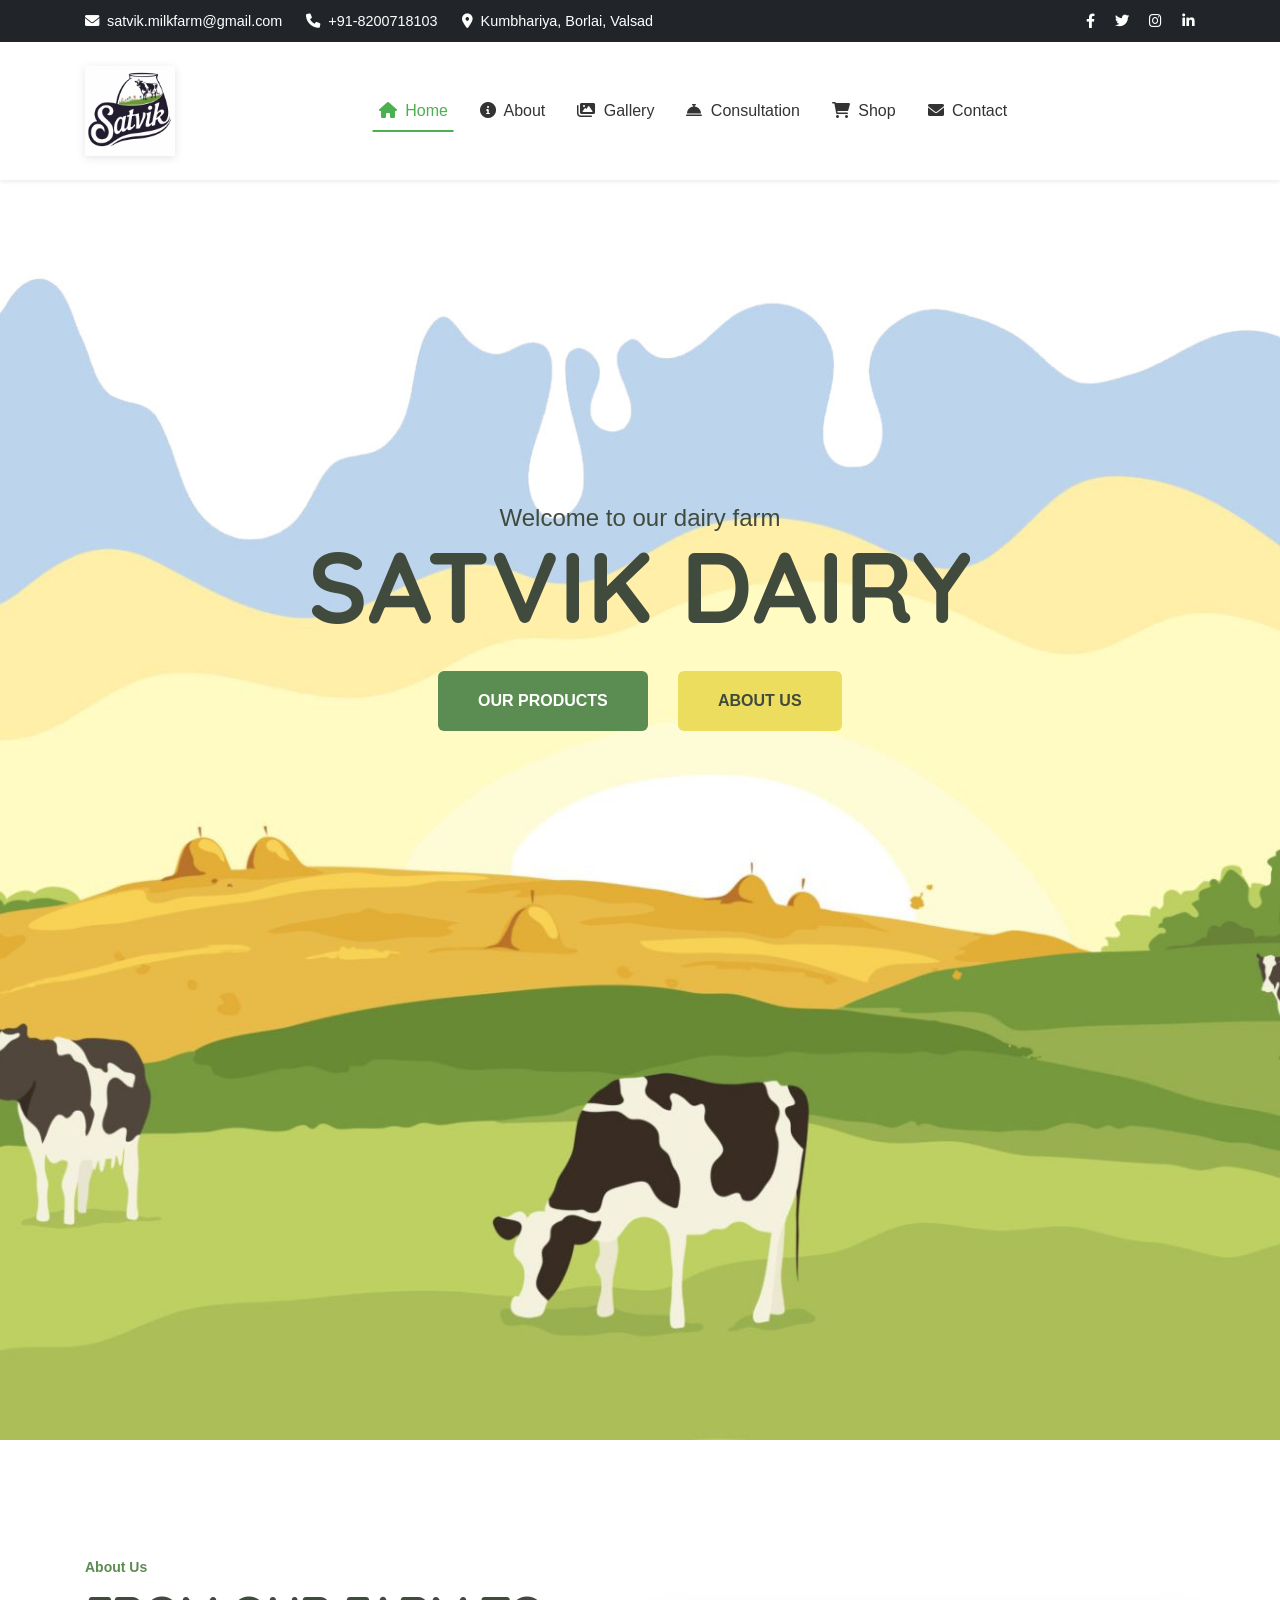
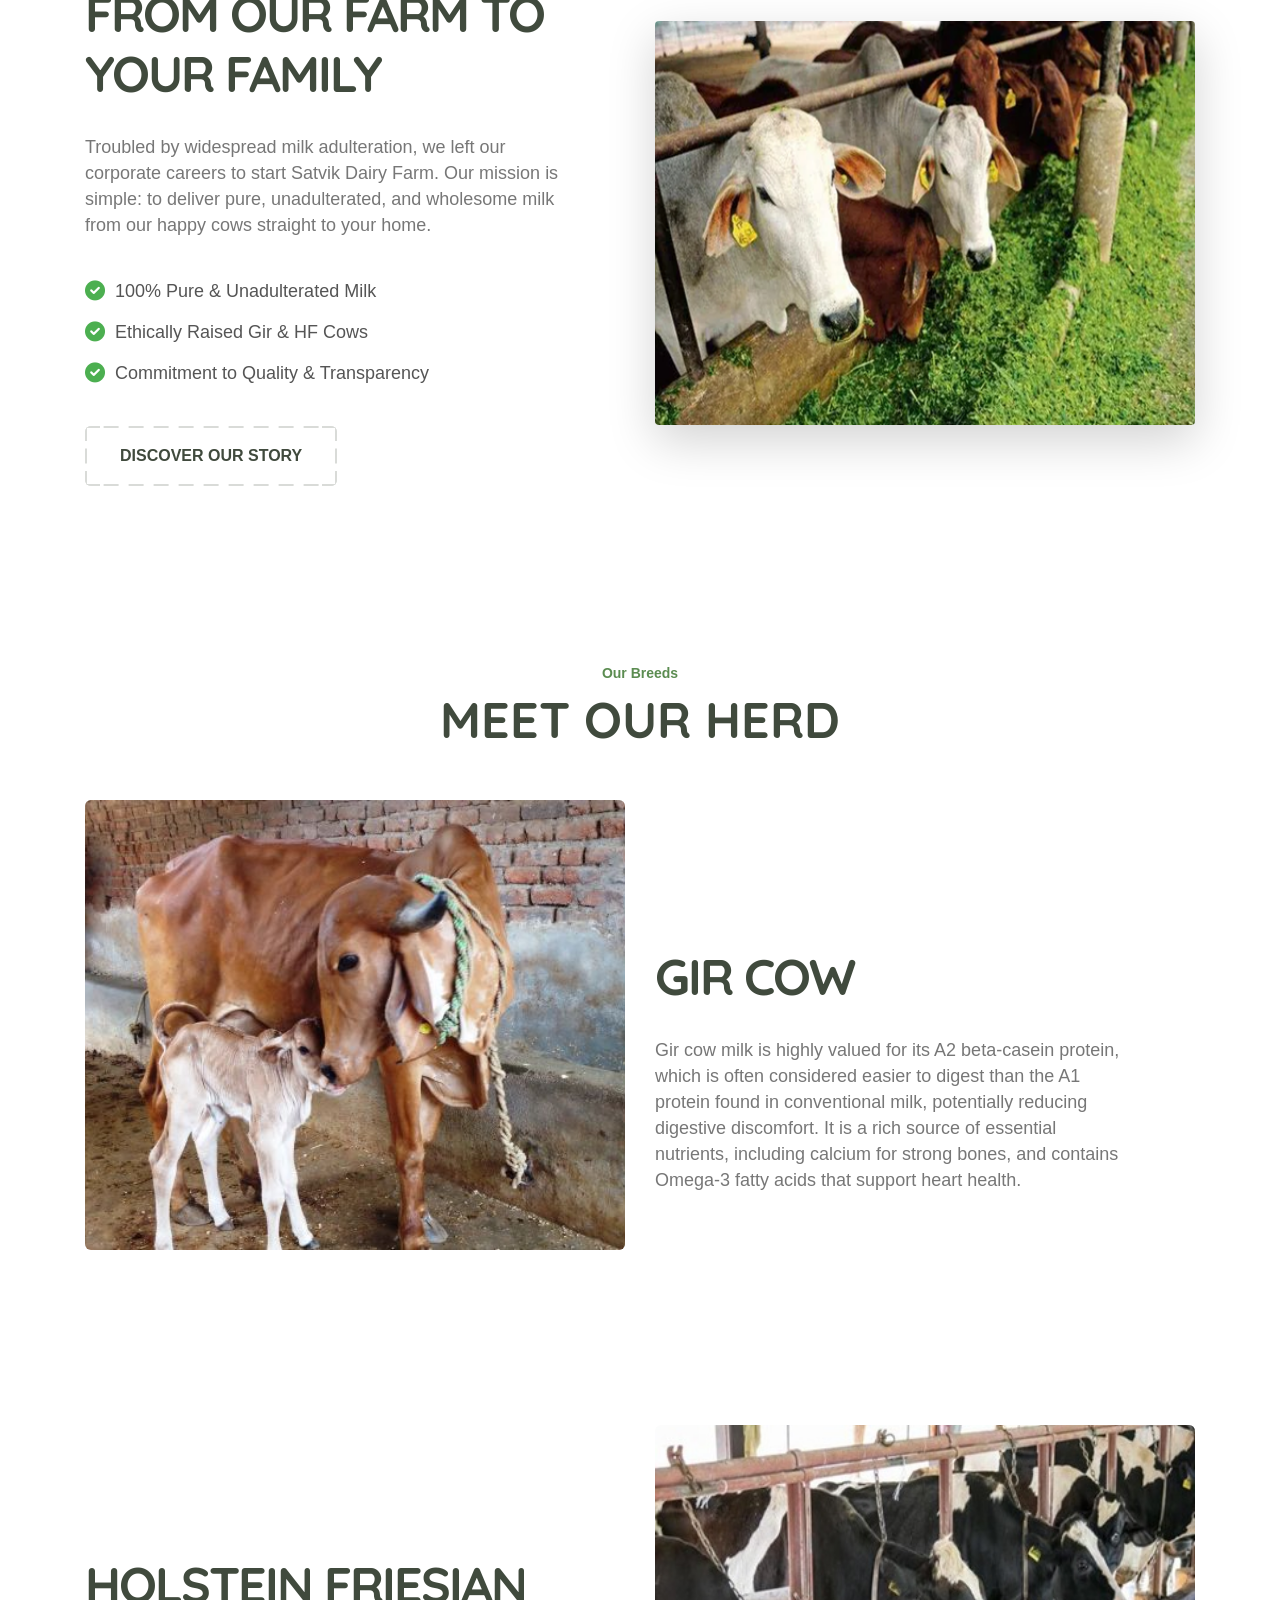
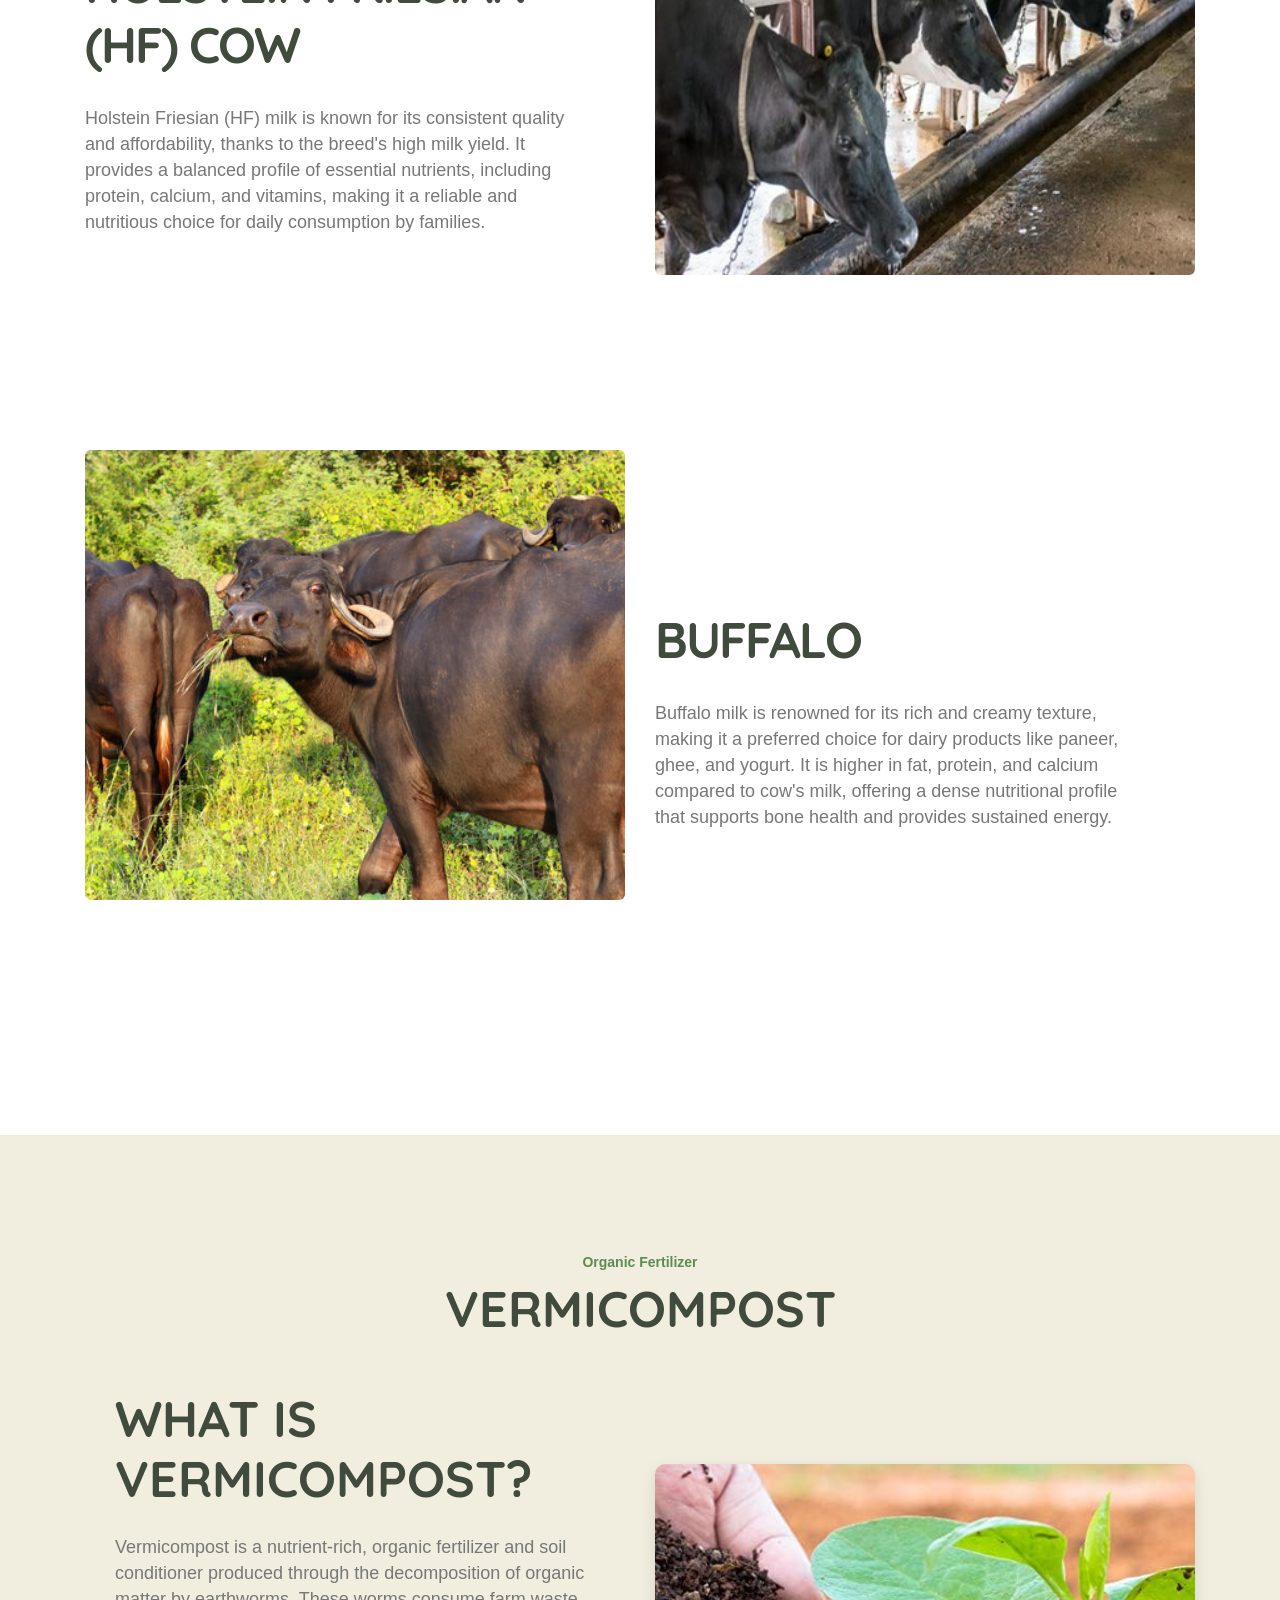
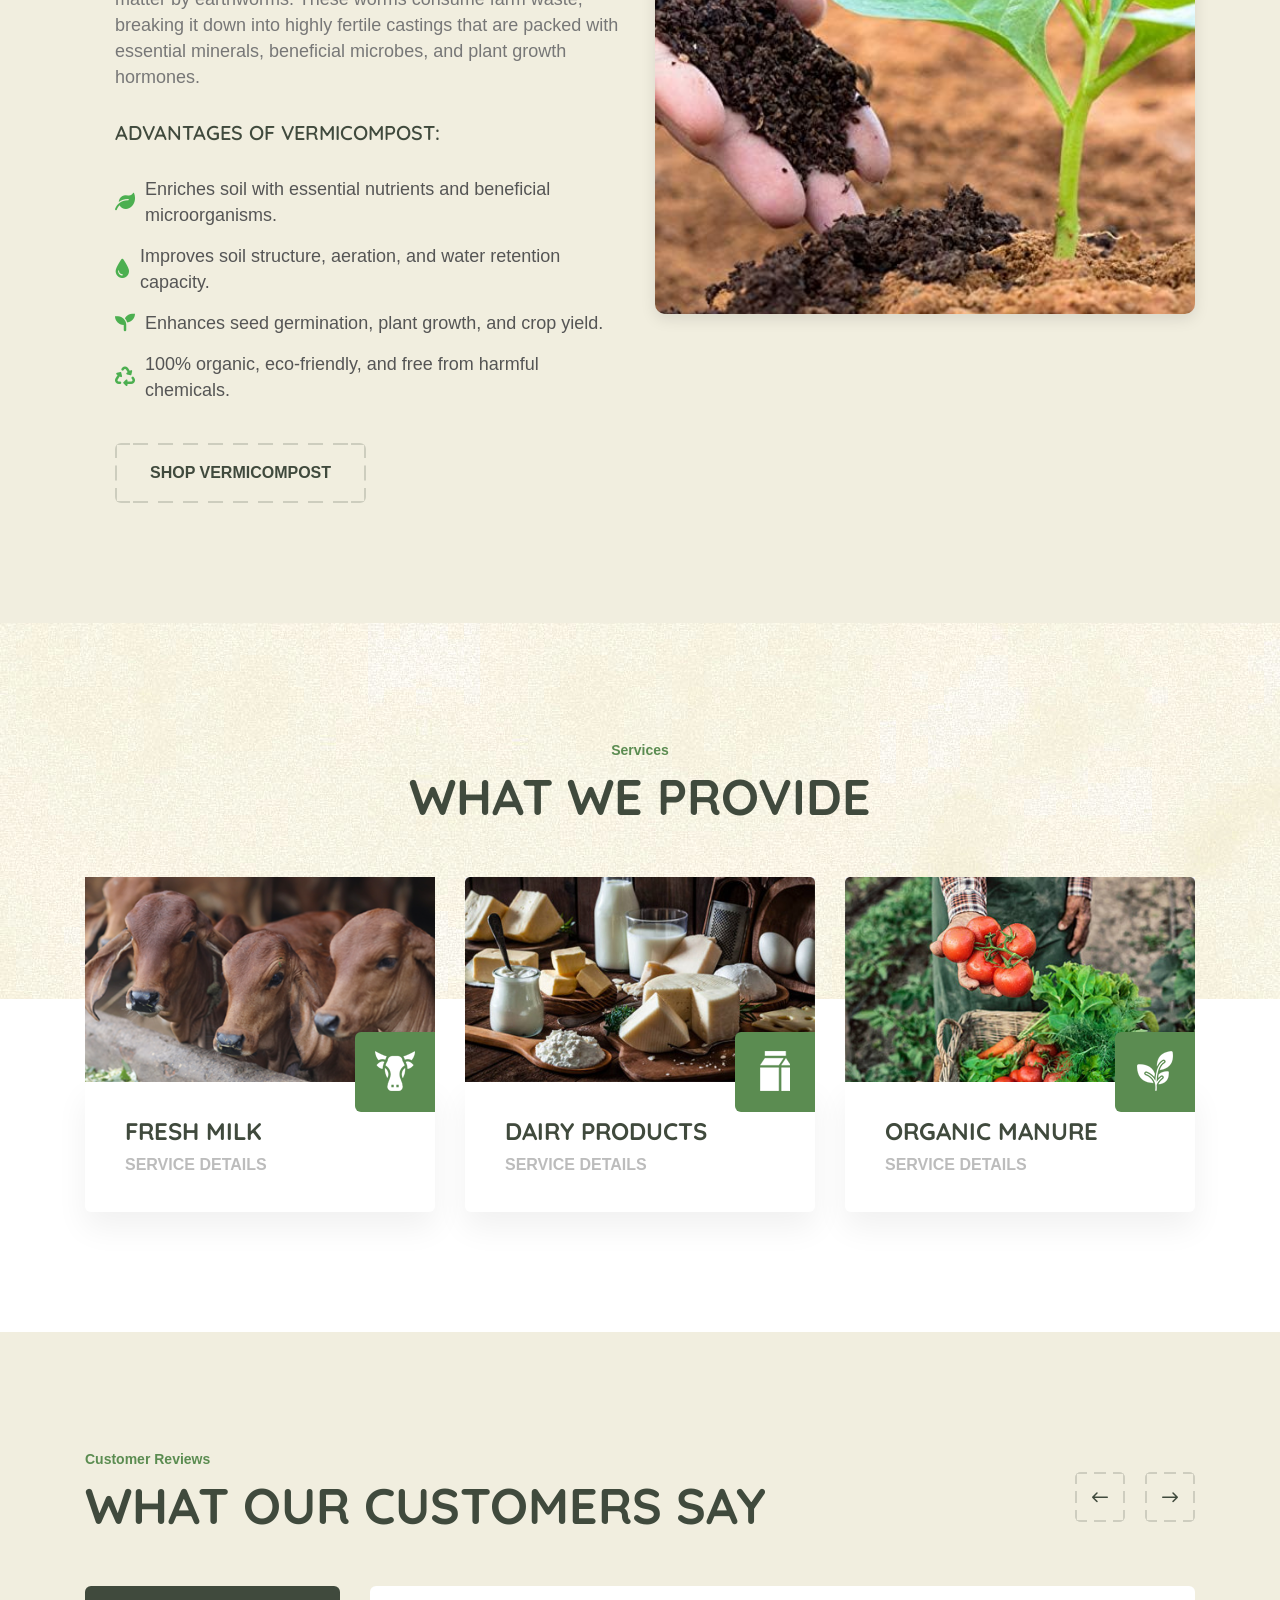
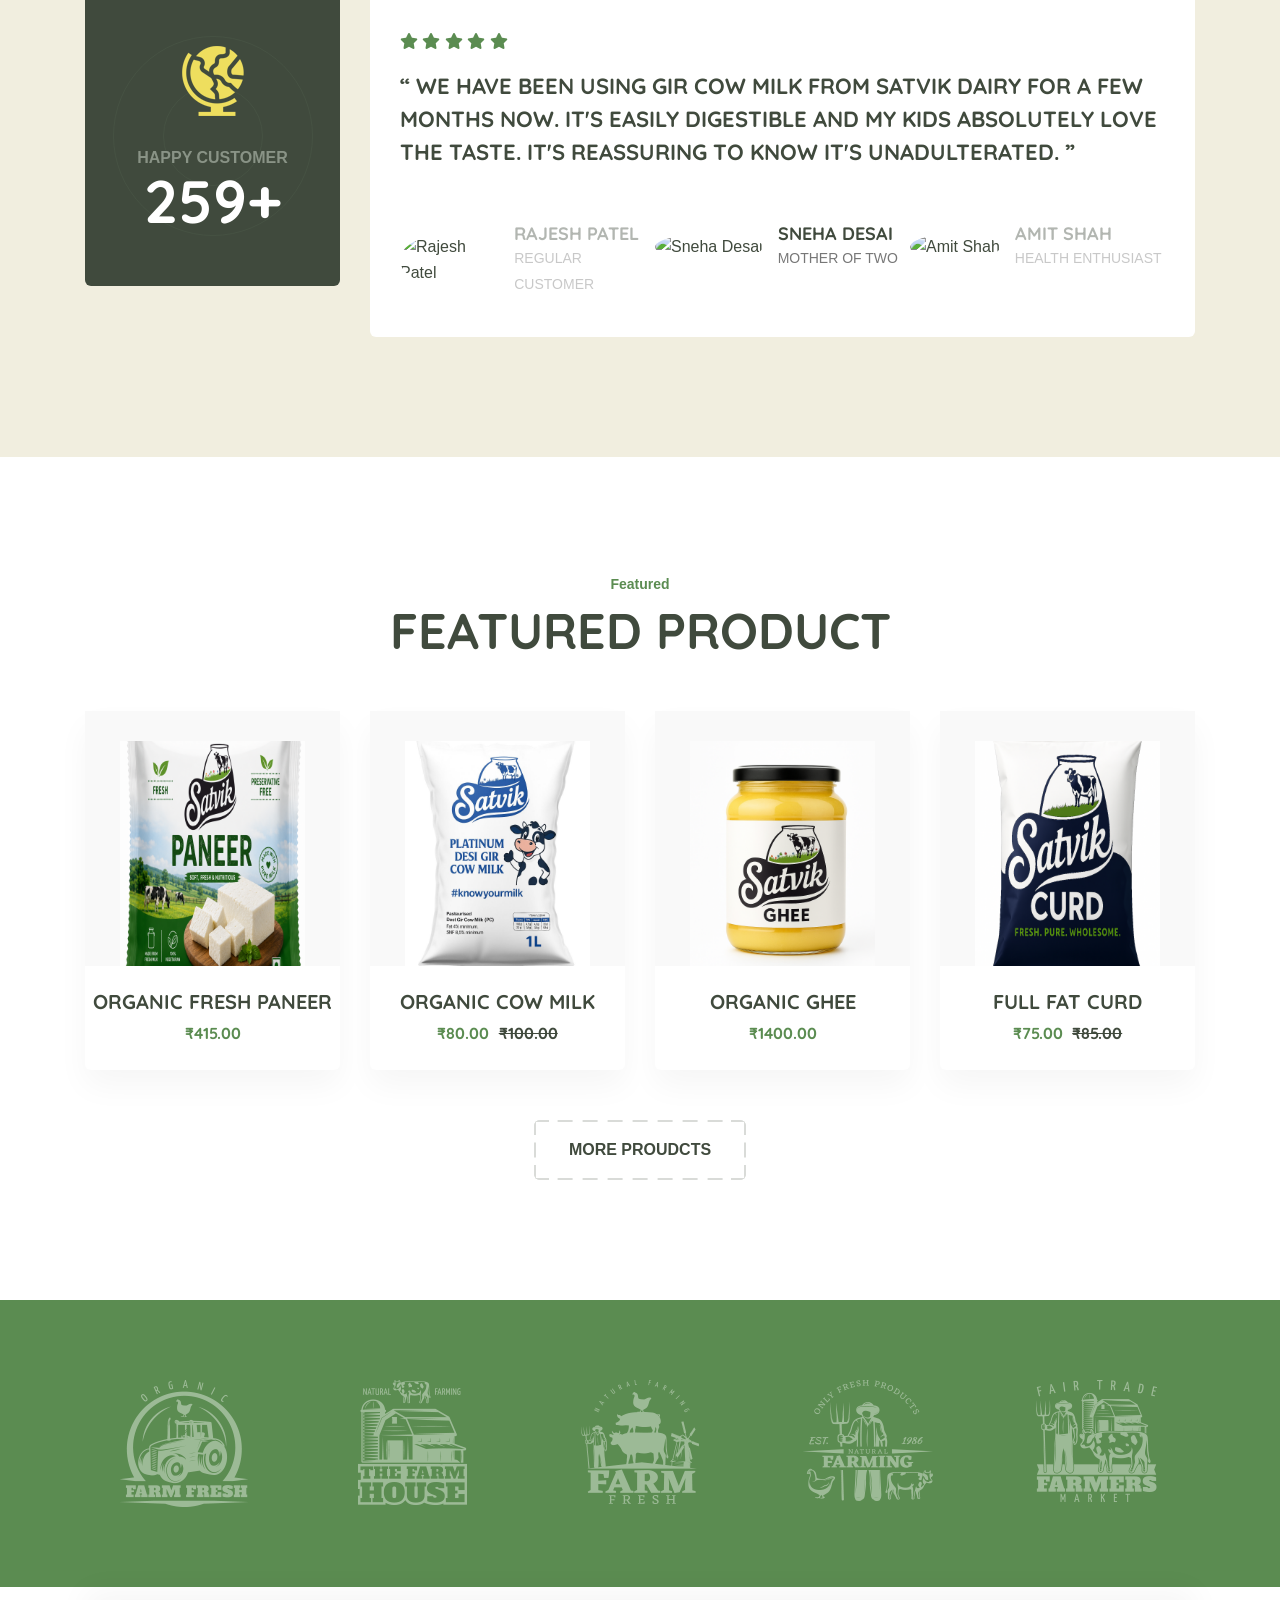
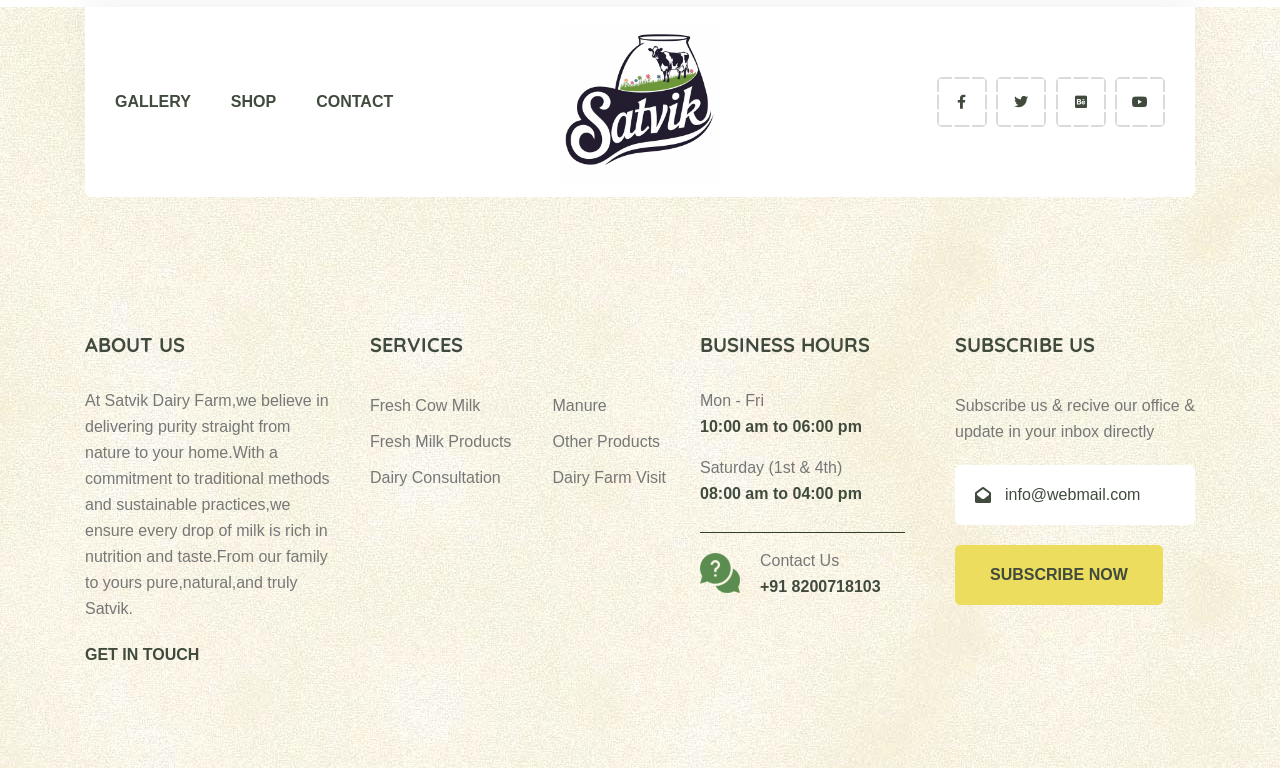
==== index.html @ 299845ed "rate change" ====
<!DOCTYPE html>
<html class="no-js" lang="zxx">
  <head>
    <meta charset="utf-8" />
    <meta http-equiv="x-ua-compatible" content="ie=edge" />
    <title>Satvik Dairy</title>
    <meta name="description" content="" />
    <meta name="viewport" content="width=device-width, initial-scale=1" />

    <!-- Place favicon.ico in the root directory -->
    <link
      rel="shortcut icon"
      type="image/x-icon"
      href="assets/img/favicon.png"
    />

    <!-- CSS here -->
    <link rel="stylesheet" href="assets/css/bootstrap.css" />
    <link rel="stylesheet" href="assets/css/meanmenu.css" />
    <link rel="stylesheet" href="assets/css/animate.css" />
    <link rel="stylesheet" href="assets/css/owl-carousel.css" />
    <link rel="stylesheet" href="assets/css/swiper-bundle.css" />
    <link rel="stylesheet" href="assets/css/backtotop.css" />
    <link rel="stylesheet" href="assets/css/magnific-popup.css" />
    <link rel="stylesheet" href="assets/css/nice-select.css" />
    <link rel="stylesheet" href="assets/css/font-awesome-pro.css" />
    <link rel="stylesheet" href="assets/css/spacing.css" />
    <link rel="stylesheet" href="assets/css/main.css" />
    <link rel="stylesheet" href="assets/css/navbar.css" />
    <style>
      .bd-about__features-list ul {
        list-style: none;
        padding-left: 0;
      }
      .bd-about__features-list ul li {
        font-size: 18px;
        font-weight: 500;
        color: #555;
        margin-bottom: 15px;
        display: flex;
        align-items: center;
      }
      .bd-about__features-list ul li i {
        color: #4caf50;
        margin-right: 10px;
        font-size: 20px;
      }
      
      /* Make product images uniform */
      .bd-product__img {
        aspect-ratio: 1 / 1;
        overflow: hidden;
        background-color: #f9f9f9;
      }
      .bd-product__img img {
        width: 100%;
        height: 100%;
        object-fit: cover;
      }
    </style>
  </head>
  <body>
    <!--[if lte IE 9]>
      <p class="browserupgrade">
        You are using an <strong>outdated</strong> browser. Please
        <a href="https://browsehappy.com/">upgrade your browser</a> to improve
        your experience and security.
      </p>
    <![endif]-->

    <!-- Preloader start -->
    <div class="preloader">
      <div class="loader rubix-cube">
        <div class="layer layer-1"></div>
        <div class="layer layer-2"></div>
        <div class="layer layer-3 color-1"></div>
        <div class="layer layer-4"></div>
        <div class="layer layer-5"></div>
        <div class="layer layer-6"></div>
        <div class="layer layer-7"></div>
        <div class="layer layer-8"></div>
      </div>
    </div>
    <!-- Preloader end -->

    <!-- Offcanvas area start -->
    <div class="fix">
      <div class="offcanvas__info">
        <div class="offcanvas__wrapper">
          <div class="offcanvas__content">
            <div
              class="offcanvas__top mb-40 d-flex justify-content-between align-items-center"
            >
              <div class="offcanvas__logo logo">
                <a href="index.html">
                  <img src="assets/img/logo/logo-2.png" alt="logo" />
                </a>
              </div>
              <div class="offcanvas__close">
                <button>
                  <i class="fal fa-times"></i>
                </button>
              </div>
            </div>
            <div class="offcanvas__search mb-25">
              <form action="#">
                <input type="text" placeholder="What are you searching for?" />
                <button type="submit"><i class="far fa-search"></i></button>
              </form>
            </div>
            <div class="mobile-menu fix mb-40"></div>
            <div class="sidebar__thumb d-none d-lg-block mb-20">
              <div class="row gx-2">
                <div class="col-4">
                  <div class="sidebar__single-thumb w-img mb-10">
                    <a
                      class="popup-image"
                      href="assets/img/gallery/thumb/06.jpg"
                    >
                      <img src="assets/img/gallery/thumb/06.jpg" alt="" />
                    </a>
                  </div>
                </div>
                <div class="col-4">
                  <div class="sidebar__single-thumb w-img mb-10">
                    <a
                      class="popup-image"
                      href="assets/img/gallery/thumb/07.jpg"
                    >
                      <img src="assets/img/gallery/thumb/07.jpg" alt="" />
                    </a>
                  </div>
                </div>
                <div class="col-4">
                  <div class="sidebar__single-thumb w-img mb-10">
                    <a
                      class="popup-image"
                      href="assets/img/gallery/thumb/08.jpg"
                    >
                      <img src="assets/img/gallery/thumb/08.jpg" alt="" />
                    </a>
                  </div>
                </div>
                <div class="col-4">
                  <div class="sidebar__single-thumb w-img mb-10">
                    <a
                      class="popup-image"
                      href="assets/img/gallery/thumb/09.jpg"
                    >
                      <img src="assets/img/gallery/thumb/09.jpg" alt="" />
                    </a>
                  </div>
                </div>
                <div class="col-4">
                  <div class="sidebar__single-thumb w-img mb-10">
                    <a
                      class="popup-image"
                      href="assets/img/gallery/thumb/10.jpg"
                    >
                      <img src="assets/img/gallery/thumb/10.jpg" alt="" />
                    </a>
                  </div>
                </div>
                <div class="col-4">
                  <div class="sidebar__single-thumb w-img mb-10">
                    <a
                      class="popup-image"
                      href="assets/img/gallery/thumb/01.jpg"
                    >
                      <img src="assets/img/gallery/thumb/01.jpg" alt="" />
                    </a>
                  </div>
                </div>
              </div>
            </div>
            <div class="offcanvas__contact mt-30 mb-20">
              <h4>Contact Info</h4>
              <ul>
                <li class="d-flex align-items-center">
                  <div class="offcanvas__contact-icon mr-15">
                    <i class="fal fa-map-marker-alt"></i>
                  </div>
                  <div class="offcanvas__contact-text">
                    <a target="_blank">Kumbhariya,Borlai,Valsad</a>
                  </div>
                </li>
                <li class="d-flex align-items-center">
                  <div class="offcanvas__contact-icon mr-15">
                    <i class="far fa-phone"></i>
                  </div>
                  <div class="offcanvas__contact-text">
                    <a href="tel:+91-8200718103">+91-8200718103</a>
                  </div>
                </li>
                <li class="d-flex align-items-center">
                  <div class="offcanvas__contact-icon mr-15">
                    <i class="fal fa-envelope"></i>
                  </div>
                  <div class="offcanvas__contact-text">
                    <a href="tel:+012-345-6789"
                      ><span class="mailto:support@mail.com"
                        >support@mail.com</span
                      ></a
                    >
                  </div>
                </li>
              </ul>
            </div>
            <div class="offcanvas__social">
              <ul>
                <li>
                  <a href="#"><i class="fab fa-facebook-f"></i></a>
                </li>
                <li>
                  <a href="#"><i class="fab fa-twitter"></i></a>
                </li>
                <li>
                  <a href="#"><i class="fab fa-youtube"></i></a>
                </li>
                <li>
                  <a href="#"><i class="fab fa-linkedin"></i></a>
                </li>
              </ul>
            </div>
          </div>
        </div>
      </div>
    </div>
    <div class="offcanvas-overlay"></div>
    <div class="offcanvas-overlay-white"></div>
    <!-- Offcanvas area start -->

    <!-- Cartmini sidber start 
    <div class="fix">
      <div class="shoping__sidebar">
        <div class="cartmini__wrapper">
          <div class="cartmini__title">
            <h4>Shopping Cart</h4>
          </div>
          <div class="cartmini__close">
            <button type="button"><i class="fal fa-times"></i></button>
          </div>
          <div class="cartmini__widget">
            <div class="cartmini__inner">
              <ul>
                <li>
                  <div class="cartmini__thumb">
                    <a href="product-details.html">
                      <img
                        src="assets/img/product/quick-view/quick-view-01.png"
                        alt=""
                      />
                    </a>
                  </div>
                  <div class="cartmini__content">
                    <h5><a href="product-details.html">sweet milk Cream</a></h5>
                    <div class="product-quantity mt-10 mb-10">
                      <span class="cart-minus">-</span>
                      <input class="cart-input" type="text" value="1" />
                      <span class="cart-plus">+</span>
                    </div>
                    <div class="product__sm-price-wrapper">
                      <span class="product__sm-price">₹46.00</span>
                    </div>
                  </div>
                  <a href="#" class="cartmini__del"
                    ><i class="fal fa-times"></i
                  ></a>
                </li>
                <li>
                  <div class="cartmini__thumb">
                    <a href="product-details.html">
                      <img
                        src="assets/img/product/quick-view/quick-view-02.png"
                        alt=""
                      />
                    </a>
                  </div>
                  <div class="cartmini__content">
                    <h5><a href="product-details.html">pure 1000ml milk</a></h5>
                    <div class="product-quantity mt-10 mb-10">
                      <span class="cart-minus">-</span>
                      <input class="cart-input" type="text" value="1" />
                      <span class="cart-plus">+</span>
                    </div>
                    <div class="product__sm-price-wrapper">
                      <span class="product__sm-price">₹32.00</span>
                    </div>
                  </div>
                  <a href="#" class="cartmini__del"
                    ><i class="fal fa-times"></i
                  ></a>
                </li>
                <li>
                  <div class="cartmini__thumb">
                    <a href="product-details.html">
                      <img
                        src="assets/img/product/quick-view/quick-view-03.png"
                        alt=""
                      />
                    </a>
                  </div>
                  <div class="cartmini__content">
                    <h5>
                      <a href="product-details.html">mikado cheese bar</a>
                    </h5>
                    <div class="product-quantity mt-10 mb-10">
                      <span class="cart-minus">-</span>
                      <input class="cart-input" type="text" value="1" />
                      <span class="cart-plus">+</span>
                    </div>
                    <div class="product__sm-price-wrapper">
                      <span class="product__sm-price">₹62.00</span>
                    </div>
                  </div>
                  <a href="product-details.html" class="cartmini__del"
                    ><i class="fal fa-times"></i
                  ></a>
                </li>
              </ul>
            </div>
            <div class="cartmini__checkout">
              <div class="cartmini__checkout-title mb-30">
                <h4>Subtotal:</h4>
                <span>₹113.00</span>
              </div>
              <div class="cartmini__checkout-btn">
                <a href="cart.html" class="bd-fill__btn w-100">
                  <span></span> view cart</a
                >
                <a href="checkout.html" class="bd-fill__btn-2 w-100">
                  <span></span> checkout</a
                >
              </div>
            </div>
          </div>
        </div>
      </div>
    </div>-->
    <!-- Cartmini sidber end -->

    <!-- Added to cart message  -->
    <div class="added-to-cart">
      <div class="added-to-cart-content d-flex align-items-center">
        <i class="fa-light fa-check"></i>
        <p>Successfully Added to cart</p>
        <span class="bd-action__item-number cart-count">0</span>
      </div>
    </div>

    <!-- Added to wishlist message -->
    <div class="added-to-wishlist">
      <div class="added-to-cart-content d-flex align-items-center">
        <i class="fa-light fa-check"></i>
        <p>Successfully Added to wishlist</p>
        <span class="bd-action__item-number wishlist-count">0</span>
      </div>
    </div>

    <!-- Add product modal area start -->
    <div class="product__modal modal fade" id="productmodal">
      <div class="modal-dialog modal-dialog-centered">
        <div class="modal-content">
          <div class="product__modal-wrapper p-relative">
            <div class="product__modal-close p-absolute">
              <button data-bs-dismiss="modal">
                <i class="fal fa-times"></i>
              </button>
            </div>
            <div class="product__modal-inner">
              <div class="row">
                <div class="col-xl-6 col-lg-6 col-md-6 col-sm-12 col-12">
                  <div class="product__modal-box">
                    <div class="tab-content" id="modalTabContent">
                      <div
                        class="tab-pane fade show active"
                        id="nav1"
                        role="tabpanel"
                        aria-labelledby="nav1-tab"
                      >
                        <div class="product__modal-img w-img">
                          <img
                            src="assets/img/product/quick-view/quick-view-01.png"
                            alt=""
                          />
                        </div>
                      </div>
                      <div
                        class="tab-pane fade"
                        id="nav2"
                        role="tabpanel"
                        aria-labelledby="nav2-tab"
                      >
                        <div class="product__modal-img w-img">
                          <img
                            src="assets/img/product/quick-view/quick-view-02.png"
                            alt=""
                          />
                        </div>
                      </div>
                      <div
                        class="tab-pane fade"
                        id="nav3"
                        role="tabpanel"
                        aria-labelledby="nav3-tab"
                      >
                        <div class="product__modal-img w-img">
                          <img
                            src="assets/img/product/quick-view/quick-view-03.png"
                            alt=""
                          />
                        </div>
                      </div>
                      <div
                        class="tab-pane fade"
                        id="nav4"
                        role="tabpanel"
                        aria-labelledby="nav4-tab"
                      >
                        <div class="product__modal-img w-img">
                          <img
                            src="assets/img/product/quick-view/quick-view-04.png"
                            alt=""
                          />
                        </div>
                      </div>
                    </div>
                    <ul class="nav nav-tabs" id="modalTab" role="tablist">
                      <li class="nav-item" role="presentation">
                        <button
                          class="nav-link active"
                          id="nav1-tab"
                          data-bs-toggle="tab"
                          data-bs-target="#nav1"
                          type="button"
                          role="tab"
                          aria-controls="nav1"
                        >
                          <img
                            src="assets/img/product/quick-view/nav-01.png"
                            alt=""
                          />
                        </button>
                      </li>
                      <li class="nav-item" role="presentation">
                        <button
                          class="nav-link"
                          id="nav2-tab"
                          data-bs-toggle="tab"
                          data-bs-target="#nav2"
                          type="button"
                          role="tab"
                          aria-controls="nav2"
                          aria-selected="false"
                        >
                          <img
                            src="assets/img/product/quick-view/nav-02.png"
                            alt=""
                          />
                        </button>
                      </li>
                      <li class="nav-item" role="presentation">
                        <button
                          class="nav-link"
                          id="nav3-tab"
                          data-bs-toggle="tab"
                          data-bs-target="#nav3"
                          type="button"
                          role="tab"
                          aria-controls="nav3"
                          aria-selected="false"
                        >
                          <img
                            src="assets/img/product/quick-view/nav-03.png"
                            alt=""
                          />
                        </button>
                      </li>
                      <li class="nav-item" role="presentation">
                        <button
                          class="nav-link"
                          id="nav4-tab"
                          data-bs-toggle="tab"
                          data-bs-target="#nav4"
                          type="button"
                          role="tab"
                          aria-controls="nav4"
                          aria-selected="false"
                        >
                          <img
                            src="assets/img/product/quick-view/nav-04.png"
                            alt=""
                          />
                        </button>
                      </li>
                    </ul>
                  </div>
                </div>
                <div class="col-xl-6 col-lg-6 col-md-6 col-sm-12 col-12">
                  <div class="product__modal-content">
                    <h3 class="product__modal-title">
                      Dairy products are derived from milk
                    </h3>
                    <div class="product__details-price">
                      <span class="old-price">₹90.35</span>
                      <span class="new-price">₹70.25</span>
                    </div>
                    <div class="product__review">
                      <div class="product__details-rating">
                        <a href="#"><i class="fa-solid fa-star"></i></a>
                        <a href="#"><i class="fa-solid fa-star"></i></a>
                        <a href="#"><i class="fa-solid fa-star"></i></a>
                        <a href="#"><i class="fa-regular fa-star"></i></a>
                        <a href="#"><i class="fa-regular fa-star"></i></a>
                      </div>
                      <div class="product__add-review">
                        <span><a href="#">1 Review</a></span>
                        <span><a href="#">Add Review</a></span>
                      </div>
                    </div>
                    <div class="product__stock mb-20">
                      <span>Availability :</span>
                      <span>In Stock</span>
                    </div>
                    <div class="product__details-action mb-20">
                      <div class="product__quantity">
                        <div class="product-quantity-wrapper">
                          <form action="#">
                            <button class="cart-minus">
                              <i class="fa-light fa-minus"></i>
                            </button>
                            <input class="cart-input" type="text" value="1" />
                            <button class="cart-plus">
                              <i class="fa-light fa-plus"></i>
                            </button>
                          </form>
                        </div>
                      </div>
                      <div class="product__add-cart">
                        <a
                          href="javascript:void(0)"
                          class="bd-fill__btn cart-btn"
                          ><i class="fa-solid fa-basket-shopping"></i> Add To
                          Cart</a
                        >
                      </div>
                      <div class="product__add-wish">
                        <a href="#" class="product__add-wish-btn"
                          ><i class="fa-solid fa-heart"></i
                        ></a>
                      </div>
                    </div>
                    <div class="product__modal-links mb-20">
                      <ul>
                        <li>
                          <a href="#" title="Add to Wishlist"
                            ><i class="fal fa-heart"></i
                          ></a>
                        </li>
                        <li>
                          <a href="#" title="Compare"
                            ><i class="far fa-sliders-h"></i
                          ></a>
                        </li>
                        <li>
                          <a href="#" title="Print"
                            ><i class="fal fa-print"></i
                          ></a>
                        </li>
                        <li>
                          <a href="#" title="Print"
                            ><i class="fal fa-share-alt"></i
                          ></a>
                        </li>
                      </ul>
                    </div>
                    <div class="product__safe-checkout">
                      <h5>Guaranteed Safe Checkout</h5>
                      <a href="#"
                        ><img
                          src="assets/img/product/details/discover.png"
                          alt="payment image"
                      /></a>
                      <a href="#"
                        ><img
                          src="assets/img/product/details/mastercard.png"
                          alt="payment image"
                      /></a>
                      <a href="#"
                        ><img
                          src="assets/img/product/details/paypal.png"
                          alt="payment image"
                      /></a>
                      <a href="#"
                        ><img
                          src="assets/img/product/details/visa.png"
                          alt="payment image"
                      /></a>
                    </div>
                  </div>
                </div>
              </div>
            </div>
          </div>
        </div>
      </div>
    </div>
    <!-- Add product modal area end -->

    <!-- Header area start -->
    <header>
      <!-- Top Bar -->
      <div class="top-bar bg-dark text-white py-2 d-none d-lg-block">
        <div class="container">
          <div class="row align-items-center">
            <div class="col-lg-8">
              <div class="d-flex align-items-center">
                <div class="me-4">
                  <a
                    href="mailto:satvik.milkfarm@gmail.com"
                    class="text-white text-decoration-none"
                  >
                    <i class="fas fa-envelope me-2"></i>satvik.milkfarm@gmail.com
                  </a>
                </div>
                <div class="me-4">
                  <a
                    href="tel:+91-8200718103"
                    class="text-white text-decoration-none"
                  >
                    <i class="fas fa-phone me-2"></i>+91-8200718103
                  </a>
                </div>
                <div>
                  <a href="#" class="text-white text-decoration-none">
                    <i class="fas fa-map-marker-alt me-2"></i>Kumbhariya,
                    Borlai, Valsad
                  </a>
                </div>
              </div>
            </div>
            <div class="col-lg-4">
              <div class="social-links text-end">
                <a href="#" class="text-white me-3"
                  ><i class="fab fa-facebook-f"></i
                ></a>
                <a href="#" class="text-white me-3"
                  ><i class="fab fa-twitter"></i
                ></a>
                <a href="#" class="text-white me-3"
                  ><i class="fab fa-instagram"></i
                ></a>
                <a href="#" class="text-white"
                  ><i class="fab fa-linkedin-in"></i
                ></a>
              </div>
            </div>
          </div>
        </div>
      </div>

      <!-- Main Navigation -->
      <nav
        class="navbar navbar-expand-lg navbar-light bg-white shadow-sm sticky-top py-3"
      >
        <div class="container">
          <a class="navbar-brand" href="index.html">
            <img
              src="assets/img/logo/logo (1).png"
              alt="Satvik Dairy"
              style="
                height: 65px;
                height: 90px;
                filter: drop-shadow(0 2px 4px rgba(0, 0, 0, 0.1));
              "
            />
          </a>

          <button
            class="navbar-toggler border-0"
            type="button"
            data-bs-toggle="collapse"
            data-bs-target="#navbarNav"
          >
            <i class="fas fa-bars"></i>
          </button>

          <div class="collapse navbar-collapse" id="navbarNav" style="">
            <ul class="navbar-nav mx-auto">
              <li class="nav-item">
                <a class="nav-link active" href="index.html">
                  <i class="fas fa-home me-1"></i> Home
                </a>
              </li>
              <li class="nav-item">
                <a class="nav-link" href="about.html">
                  <i class="fas fa-info-circle me-1"></i> About
                </a>
              </li>
              <li class="nav-item">
                <a class="nav-link" href="gallery.html">
                  <i class="fas fa-images me-1"></i> Gallery
                </a>
              </li>
              <li class="nav-item">
                <a class="nav-link" href="service-details.html">
                  <i class="fas fa-concierge-bell me-1"></i> Consultation
                </a>
              </li>
              <li class="nav-item">
                <a class="nav-link" href="shop.html">
                  <i class="fas fa-shopping-cart me-1"></i> Shop
                </a>
              </li>
              <li class="nav-item">
                <a class="nav-link" href="contact.html">
                  <i class="fas fa-envelope me-1"></i> Contact
                </a>
              </li>
            </ul>
          </div>
        </div>
      </nav>
    </header>
    <!-- Header area end -->

    <!-- Body main wrapper start -->
    <main>
      <!-- Hero area start -->
      <section class="bd-hero__area">
        <div class="bd-singel__hero">
          <div
            class="bd-hero__banner-2 include__bg-2 hero-height-2 p-relative"
            data-background="assets/img/hero/hero-2.jpg"
          >
            <div class="container">
              <div class="row">
                <div class="col-xl-12">
                  <div class="bd-hero__content-2 text-center">
                    <span class="animated fadeInUp"
                      >Welcome to our dairy farm</span
                    >
                    <h2 class="animated fadeInUp">Satvik Dairy</h2>
                    <div
                      class="bd-hero__btn-wrapper justify-content-center animated fadeInDown"
                    >
                      <a class="bd-hero__btn-3" href="shop.html"
                        >Our Products</a
                      >
                      <a class="bd-hero__btn-4" href="about.html">about us</a>
                    </div>
                  </div>
                </div>
              </div>
            </div>
          </div>
        </div>
      </section>
      

   
      <!-- Hero area start -->

      <!-- About area start -->
      <section class="bd-about__area-2 pt-120 pb-60">
        <div class="container">
          <div class="row align-items-center">
            <div class="col-lg-6">
              <div class="bd-about__content-box mb-60 wow fadeInLeft" data-wow-delay=".3s" style="visibility: visible; animation-delay: 0.3s; animation-name: fadeInLeft;">
                <div class="bd-section__title-wrapper mb-40">
                  <span class="bd-sub__title">About Us</span>
                  <h2 class="bd-section__title s-2 mb-30">
                    From Our Farm to Your Family
                  </h2>
                  <p class="bd-section__paragraph">
                    Troubled by widespread milk adulteration, we left our corporate careers to start Satvik Dairy Farm. Our mission is simple: to deliver pure, unadulterated, and wholesome milk from our happy cows straight to your home.
                  </p>
                </div>
                <div class="bd-about__features-list mb-40">
                  <ul>
                    <li><i class="fas fa-check-circle"></i> 100% Pure &amp; Unadulterated Milk</li>
                    <li><i class="fas fa-check-circle"></i> Ethically Raised Gir &amp; HF Cows</li>
                    <li><i class="fas fa-check-circle"></i> Commitment to Quality &amp; Transparency</li>
                  </ul>
                </div>
                <a class="bd-theme__btn-4" href="about.html">Discover Our Story</a>
              </div>
            </div>
            <div class="col-lg-6">
              <div class="bd-about__image-wrapper text-center mb-60 wow fadeInRight" data-wow-delay=".3s" style="visibility: visible; animation-delay: 0.3s; animation-name: fadeInRight;">
                <img
                  src="assets/img/about/farm.png"
                  alt="A panoramic view of Satvik Dairy Farm with happy cows"
                  class="img-fluid rounded shadow-lg"
                  style="max-height: 450px; width: 100%; object-fit: cover"
                />
              </div>
            </div>
          </div>
        </div>
      </section>
      <!-- About area end -->

      <!-- Cow Breeds area start -->
      <section class="bd-about__area-2 pt-60 pb-60">
        <div class="container">
          <div class="row">
            <div class="col-12">
              <div class="bd-section__title-wrapper text-center mb-50">
                <span class="bd-sub__title">Our Breeds</span>
                <h2 class="bd-section__title">Meet Our Herd</h2>
              </div>
            </div>
          </div>
          <div class="row align-items-center">
            <div class="col-lg-6">
              <div class="bd-about__image-wrapper-2 p-relative mb-60">
                <img
                  class="bd-about__image-3"
                  src="assets/img/about/gir.jpg"
                  alt="Gir Cow"
                  style="height: 450px; object-fit: cover; width: 100%"
                />
                <div class="bd-about__cercle"></div>
              </div>
            </div>
            <div class="col-lg-6 d-flex align-items-center">
              <div class="bd-about__content-box mb-60">
                <div class="bd-section__title-wrapper mb-25">
                  <h3 class="bd-section__title s-2 mb-30">Gir Cow</h3>
                  <p class="bd-section__paragraph">
                    Gir cow milk is highly valued for its A2 beta-casein
                    protein, which is often considered easier to digest than
                    the A1 protein found in conventional milk, potentially
                    reducing digestive discomfort. It is a rich source of
                    essential nutrients, including calcium for strong bones,
                    and contains Omega-3 fatty acids that support heart health.
                  </p>
                </div>
              </div>
            </div>
          </div>
          <div class="row align-items-center flex-row-reverse">
            <div class="col-lg-6">
              <div class="bd-about__image-wrapper-2 p-relative mb-60">
                <img
                  class="bd-about__image-3"
                  src="assets/img/gallery/thumb/cows-on-farm-free-photo.jpg"
                  alt="Holstein Friesian Cow"
                  style="height: 450px; object-fit: cover; width: 100%"
                />
                <div class="bd-about__cercle"></div>
              </div>
            </div>
            <div class="col-lg-6 d-flex align-items-center">
              <div class="bd-about__content-box mb-60">
                <div class="bd-section__title-wrapper mb-25">
                  <h3 class="bd-section__title s-2 mb-30">
                    Holstein Friesian (HF) Cow
                  </h3>
                  <p class="bd-section__paragraph">
                    Holstein Friesian (HF) milk is known for its consistent
                    quality and affordability, thanks to the breed's high
                    milk yield. It provides a balanced profile of essential
                    nutrients, including protein, calcium, and vitamins,
                    making it a reliable and nutritious choice for daily
                    consumption by families.
                  </p>
                </div>
              </div>
            </div>
          </div>
          <div class="row align-items-center">
            <div class="col-lg-6">
              <div class="bd-about__image-wrapper-2 p-relative mb-60">
                <img
                  class="bd-about__image-3"
                  src="assets/img/about/buf.jpg"
                  alt="Buffalo at Satvik Dairy Farm"
                  style="height: 450px; object-fit: cover; width: 100%"
                />
                <div class="bd-about__cercle"></div>
              </div>
            </div>
            <div class="col-lg-6 d-flex align-items-center">
              <div class="bd-about__content-box mb-60">
                <div class="bd-section__title-wrapper mb-25">
                  <h3 class="bd-section__title s-2 mb-30">Buffalo</h3>
                  <p class="bd-section__paragraph">
                    Buffalo milk is renowned for its rich and creamy texture,
                    making it a preferred choice for dairy products like
                    paneer, ghee, and yogurt. It is higher in fat, protein,
                    and calcium compared to cow's milk, offering a dense
                    nutritional profile that supports bone health and provides
                    sustained energy.
                  </p>
                </div>
              </div>
            </div>
          </div>
        </div>
      </section>
      <!-- Cow Breeds area end -->

      <!-- Vermicompost area start -->
      <section class="bd-about__area-2 grey-bg pt-120 pb-60">
        <div class="container">
          <div class="row">
            <div class="col-12">
              <div class="bd-section__title-wrapper text-center mb-50">
                <span class="bd-sub__title">Organic Fertilizer</span>
                <h2 class="bd-section__title">Vermicompost</h2>
              </div>
            </div>
          </div>
          <div class="row align-items-center flex-row-reverse">
            <div class="col-lg-6">
              <div class="bd-about__image-wrapper-2 p-relative mb-60">
                <img
                  class="bd-about__image-3"
                  src="assets/img/product/vermi.jpg"
                  alt="Vermicompost"
                  style="height: 450px; object-fit: cover; width: 100%; border-radius: 10px; box-shadow: 0 5px 15px rgba(0,0,0,0.1);"
                />
              </div>
            </div>
            <div class="col-lg-6">
              <div class="bd-about__content-box-3 mb-60">
                <div class="bd-section__title-wrapper mb-30">
                  <h2 class="bd-section__title mb-25">What is Vermicompost?</h2>
                  <p class="bd-section__paragraph mb-30">
                    Vermicompost is a nutrient-rich, organic fertilizer and soil conditioner produced through the decomposition of organic matter by earthworms. These worms consume farm waste, breaking it down into highly fertile castings that are packed with essential minerals, beneficial microbes, and plant growth hormones.
                  </p>
                  <h4 class="mb-20">Advantages of Vermicompost:</h4>
                </div>
                <div class="bd-about__features-list mb-40">
                  <ul>
                    <li><i class="fa-solid fa-leaf"></i> Enriches soil with essential nutrients and beneficial microorganisms.</li>
                    <li><i class="fa-solid fa-droplet"></i> Improves soil structure, aeration, and water retention capacity.</li>
                    <li><i class="fa-solid fa-seedling"></i> Enhances seed germination, plant growth, and crop yield.</li>
                    <li><i class="fa-solid fa-recycle"></i> 100% organic, eco-friendly, and free from harmful chemicals.</li>
                  </ul>
                </div>
                <a class="bd-theme__btn-1" href="shop.html">Shop Vermicompost</a>
              </div>
            </div>
          </div>
        </div>
      </section>
      <!-- Vermicompost area end -->

      <!-- Service area start -->
      <section
        class="bd-serrvice__area service__bg pt-120 pb-60"
        data-background="assets/img/bg/service-bg.jpg"
      >
        <div class="container">
          <div class="row">
            <div class="col-12">
              <div class="bd-section__title-wrapper text-center mb-50">
                <span class="bd-sub__title">Services</span>
                <h2 class="bd-section__title">What We Provide</h2>
              </div>
            </div>
          </div>
          <div class="row">
            <div class="col-xl-4 col-lg-4 col-md-6">
              <div class="bd-service__item-2 mb-60">
                <div class="bd-service__thumb-2 w-img">
                  <a href="shop.html">
                    <img
                      src="assets/img/service/gir milk.png"
                      alt="Fresh milk service-thumb"
                    />
                  </a>
                </div>
                <div class="bd-service__content-2 transition-3">
                  <h3><a href="shop.html">Fresh Milk</a></h3>
                  <a class="bd-link__btn-2" href="shop.html"
                    >Service Details</a
                  >
                  <div class="bd-service__icon">
                    <span
                      ><img
                        src="assets/img/service/icon/1.png"
                        alt="service-icon"
                    /></span>
                  </div>
                </div>
                <div class="bd-service__hover transition-3">
                  <div class="bd-service__overlay">
                    <div class="bd-service__icon">
                      <span
                        ><img
                          src="assets/img/service/icon/1.png"
                          alt="service-icon"
                      /></span>
                    </div>
                    <span class="bd-service__stroke-text">01</span>
                    <h3><a href="service-details.html">Fresh Milk</a></h3>
                    <p>Fresh milk for the well-being of your loved ones</p>
                    <a class="bd-link__btn-2" href="shop.html"
                      >Service Details</a
                    >
                  </div>
                </div>
              </div>
            </div>
            <div class="col-xl-4 col-lg-4 col-md-6">
              <div class="bd-service__item-2 mb-60">
                <div class="bd-service__thumb-2 w-img">
                  <a href="service-details.html">
                    <img
                      src="assets/img/service/service-02.jpg"
                      alt="Dairy products service-thumb"
                    />
                  </a>
                </div>
                <div class="bd-service__content-2 transition-3">
                  <h3><a href="service-detasils.html">Dairy Products</a></h3>
                  <a class="bd-link__btn-2" href="shop.html"
                    >Service Details</a
                  >
                  <div class="bd-service__icon">
                    <span
                      ><img
                        src="assets/img/service/icon/2.png"
                        alt="service-icon"
                    /></span>
                  </div>
                </div>
                <div class="bd-service__hover transition-3">
                  <div class="bd-service__overlay">
                    <div class="bd-service__icon">
                      <span
                        ><img
                          src="assets/img/service/icon/2.png"
                          alt="service-icon"
                      /></span>
                    </div>
                    <span class="bd-service__stroke-text">02</span>
                    <h3><a href="shop.html">Dairy Products</a></h3>
                    <p>
                      Fresh unadulterated milk products made from best quality
                      milk
                    </p>
                    <a class="bd-link__btn-2" href="shop.html"
                      >Service Details</a
                    >
                  </div>
                </div>
              </div>
            </div>
            <div class="col-xl-4 col-lg-4 col-md-6">
              <div class="bd-service__item-2 mb-60">
                <div class="bd-service__thumb-2 w-img">
                  <a href="shop.html">
                    <img
                      src="assets/img/service/service-03.jpg"
                      alt="Organic manure service-thumb"
                    />
                  </a>
                </div>
                <div class="bd-service__content-2 transition-3">
                  <h3><a href="service-detasils.html">Organic Manure</a></h3>
                  <a class="bd-link__btn-2" href="shop.html"
                    >Service Details</a
                  >
                  <div class="bd-service__icon">
                    <span
                      ><img
                        src="assets/img/service/icon/3.png"
                        alt="service-icon"
                    /></span>
                  </div>
                </div>
                <div class="bd-service__hover transition-3">
                  <div class="bd-service__overlay">
                    <div class="bd-service__icon">
                      <span
                        ><img
                          src="assets/img/service/icon/3.png"
                          alt="service-icon"
                      /></span>
                    </div>
                    <span class="bd-service__stroke-text">03</span>
                    <h3><a href="shop.html">Organic Manure</a></h3>
                    <p>
                      Cow Manure enriches soil with nutrients like nitrogen,
                      phosphorus, and potassium.
                    </p>
                    <a class="bd-link__btn-2" href="shop.html"
                      >Service Details</a
                    >
                  </div>
                </div>
              </div>
            </div>
          </div>
        </div>
      </section>
      <!-- Service area end -->

      <!-- Counter area start -->

      <!-- Counter area end -->

      <!-- Testimonial area start -->
      <section class="bd-testimonial__area grey-bg pt-120 pb-90">
        <div class="container">
          <div class="row">
            <div class="col-12">
              <div class="p-relative">
                <div class="bd-section__title-wrapper mb-50">
                  <span class="bd-sub__title">Customer Reviews</span>
                  <h2 class="bd-section__title">What Our Customers Say</h2>
                </div>
                <!-- If we need navigation buttons -->
                <div class="bd-testimonial__navigatin">
                  <button class="testimonial-button-prev">
                    <i class="far fa-long-arrow-left"></i>
                  </button>
                  <button class="testimonial-button-next">
                    <i class="far fa-long-arrow-right"></i>
                  </button>
                </div>
              </div>
            </div>
          </div>
          <div class="row justify-content-center">
            <div class="col-xl-3 col-lg-4 col-md-12">
              <div class="bd-testimonial__card text-center mb-30">
                <div class="bd-testimonial__text">
                  <div class="bd-testimonial__icon">
                    <img
                      src="assets/img/testimonial/testimonial-icon.png"
                      alt="testimonial-icon"
                    />
                  </div>
                  <p>happy customer</p>
                  <div class="bd-testimonial__count">
                  <span class="counter">1000</span><span>+</span>
                  </div>
                  <div class="bd-testimonial__cercle-1"></div>
                  <div class="bd-testimonial__cercle-2"></div>
                </div>
              </div>
            </div>
            <div class="col-xl-9 col-lg-8 col-md-12">
              <div class="bd-testimonial__wrapper mb-30">
                <div class="testimonial-slide swiper-container">
                  <div class="swiper-wrapper">
                    <div class="swiper-slide">
                      <div class="bd-testimonial__content">
                        <div class="bd-testimonial__icon">
                          <i class="fa-solid fa-star"></i>
                          <i class="fa-solid fa-star"></i>
                          <i class="fa-solid fa-star"></i>
                          <i class="fa-solid fa-star"></i>
                          <i class="fa-solid fa-star"></i>
                        </div>
                        <h3>
                          “ Satvik Dairy has completely transformed our morning routine. The milk is incredibly fresh, thick, and tastes just like the farm-fresh milk from my childhood. Highly recommended! ”
                        </h3>
                      </div>
                    </div>
                    <div class="swiper-slide">
                      <div class="bd-testimonial__content">
                        <div class="bd-testimonial__icon">
                          <i class="fa-solid fa-star"></i>
                          <i class="fa-solid fa-star"></i>
                          <i class="fa-solid fa-star"></i>
                          <i class="fa-solid fa-star"></i>
                          <i class="fa-solid fa-star"></i>
                        </div>
                        <h3>
                          “ We have been using Gir cow milk from Satvik Dairy for a few months now. It's easily digestible and my kids absolutely love the taste. It's reassuring to know it's unadulterated. ”
                        </h3>
                      </div>
                    </div>
                    <div class="swiper-slide">
                      <div class="bd-testimonial__content">
                        <div class="bd-testimonial__icon">
                          <i class="fa-solid fa-star"></i>
                          <i class="fa-solid fa-star"></i>
                          <i class="fa-solid fa-star"></i>
                          <i class="fa-solid fa-star"></i>
                          <i class="fa-solid fa-star"></i>
                        </div>
                        <h3>
                          “ The quality of the ghee is exceptional! It has the perfect aroma and granules, exactly how traditional ghee should be. Satvik Dairy never disappoints. ”
                        </h3>
                      </div>
                    </div>
                    <div class="swiper-slide">
                      <div class="bd-testimonial__content">
                        <div class="bd-testimonial__icon">
                          <i class="fa-solid fa-star"></i>
                          <i class="fa-solid fa-star"></i>
                          <i class="fa-solid fa-star"></i>
                          <i class="fa-solid fa-star"></i>
                          <i class="fa-solid fa-star"></i>
                        </div>
                        <h3>
                          “ Finding 100% pure milk was always a challenge until we found Satvik. Their transparent process and ethical farming practices won us over completely. ”
                        </h3>
                      </div>
                    </div>
                    <div class="swiper-slide">
                      <div class="bd-testimonial__content">
                        <div class="bd-testimonial__icon">
                          <i class="fa-solid fa-star"></i>
                          <i class="fa-solid fa-star"></i>
                          <i class="fa-solid fa-star"></i>
                          <i class="fa-solid fa-star"></i>
                          <i class="fa-solid fa-star"></i>
                        </div>
                        <h3>
                          “ Excellent service and timely delivery every single day. The paneer and buttermilk are the best I have ever had. I trust them blindly for my family's dairy needs. ”
                        </h3>
                      </div>
                    </div>
                    <div class="swiper-slide">
                      <div class="bd-testimonial__content">
                        <div class="bd-testimonial__icon">
                          <i class="fa-solid fa-star"></i>
                          <i class="fa-solid fa-star"></i>
                          <i class="fa-solid fa-star"></i>
                          <i class="fa-solid fa-star"></i>
                          <i class="fa-solid fa-star"></i>
                        </div>
                        <h3>
                          “ Satvik Dairy has been our trusted partner for fresh milk. The quality and purity are unmatched, and the delivery is always on time. ”
                        </h3>
                      </div>
                    </div>
                    <div class="swiper-slide">
                      <div class="bd-testimonial__content">
                        <div class="bd-testimonial__icon">
                          <i class="fa-solid fa-star"></i>
                          <i class="fa-solid fa-star"></i>
                          <i class="fa-solid fa-star"></i>
                          <i class="fa-solid fa-star"></i>
                          <i class="fa-solid fa-star"></i>
                        </div>
                        <h3>
                          “ The organic manure from Satvik Dairy has worked wonders for my garden. The plants are healthier and blooming beautifully. ”
                        </h3>
                      </div>
                    </div>
                    <div class="swiper-slide">
                      <div class="bd-testimonial__content">
                        <div class="bd-testimonial__icon">
                          <i class="fa-solid fa-star"></i>
                          <i class="fa-solid fa-star"></i>
                          <i class="fa-solid fa-star"></i>
                          <i class="fa-solid fa-star"></i>
                          <i class="fa-solid fa-star"></i>
                        </div>
                        <h3>
                          “ I am extremely satisfied with their dairy consultation services. The expert advice helped me improve my own farm's yield. ”
                        </h3>
                      </div>
                    </div>
                    <div class="swiper-slide">
                      <div class="bd-testimonial__content">
                        <div class="bd-testimonial__icon">
                          <i class="fa-solid fa-star"></i>
                          <i class="fa-solid fa-star"></i>
                          <i class="fa-solid fa-star"></i>
                          <i class="fa-solid fa-star"></i>
                          <i class="fa-solid fa-star"></i>
                        </div>
                        <h3>
                          “ The Gir cow ghee is incredibly authentic. It reminds me of the pure ghee my grandmother used to make. Absolutely love it! ”
                        </h3>
                      </div>
                    </div>
                  </div>
                </div>
                <div class="swiper-container testimonial-nav">
                  <div class="swiper-wrapper">
                    <div class="swiper-slide" style="cursor: pointer;">
                      <div class="bd-testimonial__meta d-flex align-items-center">
                        <div class="bd-testimonial__thumb" style="margin-right: 15px;">
                          <img src="https://ui-avatars.com/api/?name=Rajesh+Patel&background=random&color=fff" alt="Rajesh Patel" style="width: 50px; height: 50px; border-radius: 50%; object-fit: cover;">
                        </div>
                        <div class="bd-testimonial__meta-text text-start">
                          <h4 style="margin-bottom: 0; font-size: 18px;">Rajesh Patel</h4>
                          <span style="font-size: 14px; color: #777;">Regular Customer</span>
                        </div>
                      </div>
                    </div>
                    <div class="swiper-slide" style="cursor: pointer;">
                      <div class="bd-testimonial__meta d-flex align-items-center">
                        <div class="bd-testimonial__thumb" style="margin-right: 15px;">
                          <img src="https://ui-avatars.com/api/?name=Sneha+Desai&background=random&color=fff" alt="Sneha Desai" style="width: 50px; height: 50px; border-radius: 50%; object-fit: cover;">
                        </div>
                        <div class="bd-testimonial__meta-text text-start">
                          <h4 style="margin-bottom: 0; font-size: 18px;">Sneha Desai</h4>
                          <span style="font-size: 14px; color: #777;">Mother of two</span>
                        </div>
                      </div>
                    </div>
                    <div class="swiper-slide" style="cursor: pointer;">
                      <div class="bd-testimonial__meta d-flex align-items-center">
                        <div class="bd-testimonial__thumb" style="margin-right: 15px;">
                          <img src="https://ui-avatars.com/api/?name=Amit+Shah&background=random&color=fff" alt="Amit Shah" style="width: 50px; height: 50px; border-radius: 50%; object-fit: cover;">
                        </div>
                        <div class="bd-testimonial__meta-text text-start">
                          <h4 style="margin-bottom: 0; font-size: 18px;">Amit Shah</h4>
                          <span style="font-size: 14px; color: #777;">Health Enthusiast</span>
                        </div>
                      </div>
                    </div>
                    <div class="swiper-slide" style="cursor: pointer;">
                      <div class="bd-testimonial__meta d-flex align-items-center">
                        <div class="bd-testimonial__thumb" style="margin-right: 15px;">
                          <img src="https://ui-avatars.com/api/?name=Priya+Mehta&background=random&color=fff" alt="Priya Mehta" style="width: 50px; height: 50px; border-radius: 50%; object-fit: cover;">
                        </div>
                        <div class="bd-testimonial__meta-text text-start">
                          <h4 style="margin-bottom: 0; font-size: 18px;">Priya Mehta</h4>
                          <span style="font-size: 14px; color: #777;">Regular Customer</span>
                        </div>
                      </div>
                    </div>
                    <div class="swiper-slide" style="cursor: pointer;">
                      <div class="bd-testimonial__meta d-flex align-items-center">
                        <div class="bd-testimonial__thumb" style="margin-right: 15px;">
                          <img src="https://ui-avatars.com/api/?name=Vikram+Singh&background=random&color=fff" alt="Vikram Singh" style="width: 50px; height: 50px; border-radius: 50%; object-fit: cover;">
                        </div>
                        <div class="bd-testimonial__meta-text text-start">
                          <h4 style="margin-bottom: 0; font-size: 18px;">Vikram Singh</h4>
                          <span style="font-size: 14px; color: #777;">Loyal Customer</span>
                        </div>
                      </div>
                    </div>
                    <div class="swiper-slide" style="cursor: pointer;">
                      <div class="bd-testimonial__meta d-flex align-items-center">
                        <div class="bd-testimonial__thumb" style="margin-right: 15px;">
                          <img src="https://ui-avatars.com/api/?name=Kripa+Yadav&background=random&color=fff" alt="Kripa Yadav" style="width: 50px; height: 50px; border-radius: 50%; object-fit: cover;">
                        </div>
                        <div class="bd-testimonial__meta-text text-start">
                          <h4 style="margin-bottom: 0; font-size: 18px;">Kripa Yadav</h4>
                          <span style="font-size: 14px; color: #777;">Regular Customer</span>
                        </div>
                      </div>
                    </div>
                    <div class="swiper-slide" style="cursor: pointer;">
                      <div class="bd-testimonial__meta d-flex align-items-center">
                        <div class="bd-testimonial__thumb" style="margin-right: 15px;">
                          <img src="https://ui-avatars.com/api/?name=Leela+Solanki&background=random&color=fff" alt="Leela Solanki" style="width: 50px; height: 50px; border-radius: 50%; object-fit: cover;">
                        </div>
                        <div class="bd-testimonial__meta-text text-start">
                          <h4 style="margin-bottom: 0; font-size: 18px;">Leela Solanki</h4>
                          <span style="font-size: 14px; color: #777;">Gardening Enthusiast</span>
                        </div>
                      </div>
                    </div>
                    <div class="swiper-slide" style="cursor: pointer;">
                      <div class="bd-testimonial__meta d-flex align-items-center">
                        <div class="bd-testimonial__thumb" style="margin-right: 15px;">
                          <img src="https://ui-avatars.com/api/?name=Dinesh+Yadav&background=random&color=fff" alt="Dinesh Yadav" style="width: 50px; height: 50px; border-radius: 50%; object-fit: cover;">
                        </div>
                        <div class="bd-testimonial__meta-text text-start">
                          <h4 style="margin-bottom: 0; font-size: 18px;">Dinesh Yadav</h4>
                          <span style="font-size: 14px; color: #777;">Farm Owner</span>
                        </div>
                      </div>
                    </div>
                    <div class="swiper-slide" style="cursor: pointer;">
                      <div class="bd-testimonial__meta d-flex align-items-center">
                        <div class="bd-testimonial__thumb" style="margin-right: 15px;">
                          <img src="https://ui-avatars.com/api/?name=Kritika+Sharma&background=random&color=fff" alt="Kritika Sharma" style="width: 50px; height: 50px; border-radius: 50%; object-fit: cover;">
                        </div>
                        <div class="bd-testimonial__meta-text text-start">
                          <h4 style="margin-bottom: 0; font-size: 18px;">Kritika Sharma</h4>
                          <span style="font-size: 14px; color: #777;">Loyal Customer</span>
                        </div>
                      </div>
                    </div>
                  </div>
                </div>
              </div>
            </div>
          </div>
        </div>
      </section>
      <!-- Testimonial area end -->

      <!-- Product area start -->
      <section class="bd-product__area pt-120 pb-90">
        <div class="container">
          <div class="row">
            <div class="bd-section__title-wrapper text-center mb-50">
              <span class="bd-sub__title">Featured</span>
              <h2 class="bd-section__title">featured product</h2>
            </div>
          </div>
          <div class="row">
            <div class="col-xl-3 col-lg-4 col-md-6">
              <div class="bd-product__item text-center mb-30">
                <div class="bd-product__img">
                  <img
                    src="assets/img/product/product-11.jpg"
                    alt="product-img"
                  />
                </div>
                <div class="bd-product__content">
                  <h4><a href="shop.html">organic fresh paneer</a></h4>
                  <span class="bd-product__new-price">₹415.00</span>
                </div>
              </div>
            </div>
            <div class="col-xl-3 col-lg-4 col-md-6">
              <div class="bd-product__item text-center mb-30">
                <div class="bd-product__img">
                  <img
                    src="assets/img/product/product-02.jpg"
                    alt="product-img"
                  />
                </div>
                <div class="bd-product__content">
                  <h4><a href="shop.html">organic cow milk</a></h4>
                  <span class="bd-product__new-price">₹80.00</span>
                  <span class="bd-product__old-price"><del>₹100.00</del></span>
                </div>
              </div>
            </div>
            <div class="col-xl-3 col-lg-4 col-md-6">
              <div class="bd-product__item text-center mb-30">
                <div class="bd-product__img">
                  <img
                    src="assets/img/product/product-03.jpg"
                    alt="product-img"
                  />
                </div>
                <div class="bd-product__content">
                  <h4><a href="shop.html">Organic Ghee</a></h4>
                  <span class="bd-product__new-price">₹1400.00</span>
                </div>
              </div>
            </div>
            <div class="col-xl-3 col-lg-4 col-md-6">
              <div class="bd-product__item text-center mb-30">
                <div class="bd-product__img">
                  <img
                    src="assets/img/product/product-04.jpg"
                    alt="product-img"
                  />
                </div>
                <div class="bd-product__content">
                  <h4><a href="shop.html">Full Fat Curd</a></h4>
                  <span class="bd-product__new-price">₹75.00</span>
                  <span class="bd-product__old-price"><del>₹85.00</del></span>
                </div>
              </div>
            </div>
          </div>
          <div class="row">
            <div
              class="bd-product__btn mt-20 mb-30 d-flex justify-content-center"
            >
              <a class="bd-theme__btn-4" href="shop.html">more proudcts</a>
            </div>
          </div>
        </div>
      </section>
      <!-- Product area end -->

      <!-- Brand area start -->
      <div class="bd-brand__area green-bg-2 pt-70 pb-50">
        <div class="container">
          <div class="row align-items-center justify-content-between">
            <div class="bd-brand-__main-wrapper">
              <div class="bd-brand-active swiper-container">
                <div class="swiper-wrapper text-center">
                  <div class="swiper-slide">
                    <div class="bd-single__brand-2 mb-30">
                      <a href="#">
                        <img src="assets/img/brand/1.png" alt="brand-img" />
                      </a>
                    </div>
                  </div>
                  <div class="swiper-slide">
                    <div class="bd-single__brand-2 mb-30">
                      <a href="#">
                        <img src="assets/img/brand/2.png" alt="brand-img" />
                      </a>
                    </div>
                  </div>
                  <div class="swiper-slide">
                    <div class="bd-single__brand-2 mb-30">
                      <a href="#">
                        <img src="assets/img/brand/3.png" alt="brand-img" />
                      </a>
                    </div>
                  </div>
                  <div class="swiper-slide">
                    <div class="bd-single__brand-2 mb-30">
                      <a href="#">
                        <img src="assets/img/brand/4.png" alt="brand-img" />
                      </a>
                    </div>
                  </div>
                  <div class="swiper-slide">
                    <div class="bd-single__brand-2 mb-30">
                      <a href="#">
                        <img src="assets/img/brand/5.png" alt="brand-img" />
                      </a>
                    </div>
                  </div>
                  <div class="swiper-slide">
                    <div class="bd-single__brand-2 mb-30">
                      <a href="#">
                        <img src="assets/img/brand/6.png" alt="brand-img" />
                      </a>
                    </div>
                  </div>
                </div>
              </div>
            </div>
          </div>
        </div>
      </div>
      <!-- Brand area end -->

      <!-- News area start -->
      <!-- <section class="bd-news__area pt-120 pb-65">
        <div class="container">
          <div class="row align-items-center">
            <div class="col-xl-8 col-md-8">
              <div class="bd-section__title-wrapper mb-50">
                <span class="bd-sub__title">News Feeds</span>
                <h2 class="bd-section__title">blog & insights</h2>
              </div>
            </div>
            <div class="col-xl-4 col-md-4">
              <div class="news__btn text-md-end mb-50">
                <a class="bd-theme__btn-4" href="news-details.html"
                  >more news</a
                >
              </div>
            </div>
          </div>
          <div class="row">
            <div class="col-xl-3 col-lg-6 col-md-6">
              <div class="bd-news__item mb-30">
                <div class="bd-news__thumb-2 w-img">
                  <a href="news-details.html">
                    <img src="assets/img/news/01.jpg" alt="news-thumb" />
                  </a>
                </div>
                <div class="bd-news__content-2">
                  <span class="bd-news__sub-title">Farm, Meat</span>
                  <h3 class="bd-news__title-2">
                    <a href="#"
                      >to influence consumer <br />
                      behavior, also used</a
                    >
                  </h3>
                  <div class="bd-news__border">
                    <div class="bd-news__meta">
                      <div class="bd-news__meta-item">
                        <span
                          ><i class="fa-solid fa-calendar-days"></i>May 20,
                          2022</span
                        >
                      </div>
                      <div class="bd-news__meta-item">
                        <span
                          ><i class="fa-solid fa-user"></i>David Askerph</span
                        >
                      </div>
                    </div>
                  </div>
                </div>
              </div>
            </div>
            <div class="col-xl-3 col-lg-6 col-md-6">
              <div class="bd-news__item mb-30">
                <div class="bd-news__thumb-2 w-img">
                  <a href="news-details.html">
                    <img src="assets/img/news/02.jpg" alt="news-thumb" />
                  </a>
                </div>
                <div class="bd-news__content-2">
                  <span class="bd-news__sub-title">Farm, Meat</span>
                  <h3 class="bd-news__title-2">
                    <a href="#"
                      >Farmers tend enterprise <br />
                      individual</a
                    >
                  </h3>
                  <div class="bd-news__border">
                    <div class="bd-news__meta">
                      <div class="bd-news__meta-item">
                        <span
                          ><i class="fa-solid fa-calendar-days"></i>May 20,
                          2022</span
                        >
                      </div>
                      <div class="bd-news__meta-item">
                        <span
                          ><i class="fa-solid fa-user"></i>Anzila Yatrian</span
                        >
                      </div>
                    </div>
                  </div>
                </div>
              </div>
            </div>
            <div class="col-xl-3 col-lg-6 col-md-6">
              <div class="bd-news__item mb-30">
                <div class="bd-news__thumb-2 w-img">
                  <a href="news-details.html">
                    <img src="assets/img/news/03.jpg" alt="news-thumb" />
                  </a>
                </div>
                <div class="bd-news__content-2">
                  <span class="bd-news__sub-title">Farm, Meat</span>
                  <h3 class="bd-news__title-2">
                    <a href="#"
                      >which means that they <br />
                      are usually quite</a
                    >
                  </h3>
                  <div class="bd-news__border">
                    <div class="bd-news__meta">
                      <div class="bd-news__meta-item">
                        <span
                          ><i class="fa-solid fa-calendar-days"></i>May 20,
                          2022</span
                        >
                      </div>
                      <div class="bd-news__meta-item">
                        <span
                          ><i class="fa-solid fa-user"></i>Kelian Anderson</span
                        >
                      </div>
                    </div>
                  </div>
                </div>
              </div>
            </div>
            <div class="col-xl-3 col-lg-6 col-md-6">
              <div class="bd-news__item mb-30">
                <div class="bd-news__thumb-2 w-img">
                  <a href="news-details.html">
                    <img src="assets/img/news/04.jpg" alt="news-thumb" />
                  </a>
                </div>
                <div class="bd-news__content-2">
                  <span class="bd-news__sub-title">Farm, Meat</span>
                  <h3 class="bd-news__title-2">
                    <a href="#"
                      >natural leaders who & <br />
                      thrive at influencing</a
                    >
                  </h3>
                  <div class="bd-news__border">
                    <div class="bd-news__meta">
                      <div class="bd-news__meta-item">
                        <span
                          ><i class="fa-solid fa-calendar-days"></i>May 20,
                          2022</span
                        >
                      </div>
                      <div class="bd-news__meta-item">
                        <span
                          ><i class="fa-solid fa-user"></i>Peter Anderson</span
                        >
                      </div>
                    </div>
                  </div>
                </div>
              </div>
            </div>
          </div>
        </div>
      </section>
      -->
      <!-- News area end -->
    </main>
    <!-- Body main wrapper end -->

    <!-- Footer area start -->
    <footer>
      <section
        class="bd-footer__area p-relative"
        data-background="assets/img/bg/section-bg.jpg"
      >
        <div class="footer__style-2">
          <div class="bd-footer__top">
            <div class="container">
              <div class="bd-footer__top-main white-bg">
                <div class="row align-items-center">
                  <div class="col-xl-4 col-lg-4 col-md-6">
                    <div class="bd-footer__top-link">
                      <ul>
                         <li><a href="gallery.html">Gallery</a></li> 
                         <li><a href="shop.html">Shop</a></li>
                        
                        <li><a href="contact.html">Contact</a></li>
                      </ul>
                    </div>
                  </div>
                  <div class="col-xl-4 col-lg-4 col-md-6 d-none d-lg-block">
                    <div class="bd-footer__logo p-relative">
                      <a href="index.html">
                        <img
                          class="bd-footer__top-logo"
                          src="assets/img/logo/logo (1).png"
                          alt="logo"
                          style="
                            max-width: 160px;
                            height: auto;
                            display: block;
                            margin: 0 auto;
                          "
                        />
                      </a>
                    </div>
                  </div>
                  <div class="col-xl-4 col-lg-4 col-md-6">
                    <div
                      class="bd-footer__top-social text-md-end d-none d-md-block"
                    >
                      <a href="#"><i class="fa-brands fa-facebook-f"></i></a>
                      <a href="#"><i class="fa-brands fa-twitter"></i></a>
                      <a href="#"
                        ><i class="fa-brands fa-behance-square"></i
                      ></a>
                      <a href="#"><i class="fa-brands fa-youtube"></i></a>
                    </div>
                  </div>
                </div>
              </div>
            </div>
          </div>
          <div class="bd-footer__main">
            <div class="container">
              <div class="row">
                <div class="col-xl-3 col-lg-4 col-md-6">
                  <div class="bd-footer__widget footer-col-1 mb-50">
                    <div class="bd-footer__title">
                      <h4>about us</h4>
                    </div>
                    <div class="bd-footer__paragraph">
                      <p>
                        At Satvik Dairy Farm,we believe in delivering purity
                        straight from nature to your home.With a commitment to
                        traditional methods and sustainable practices,we ensure
                        every drop of milk is rich in nutrition and taste.From
                        our family to yours pure,natural,and truly Satvik.
                      </p>
                      <div class="bd-link__btn">
                        <a href="contact.html">get in touch</a>
                      </div>
                    </div>
                  </div>
                </div>
                <div class="col-xl-3 col-lg-4 col-md-6">
                  <div class="bd-footer__widget footer-col-2 mb-50">
                    <div class="bd-footer__title">
                      <h4>Services</h4>
                    </div>
                    <div class="bd-footer__link">
                      <ul>
                        <li><a href="#">Fresh Cow Milk</a></li>
                        <li><a href="#">Manure</a></li>
                        <li><a href="#">Fresh Milk Products</a></li>

                        <li><a href="#">Other Products</a></li>
                        <li><a href="#">Dairy Consultation</a></li>
                        <li><a href="#">Dairy Farm Visit</a></li>
                      </ul>
                    </div>
                  </div>
                </div>
                <div class="col-xl-3 col-lg-4 col-md-6">
                  <div class="bd-footer__widget footer-col-3 mb-50">
                    <div class="bd-footer__title">
                      <h4>Business hours</h4>
                    </div>
                    <div class="bd-footer__contact">
                      <div class="bd-footer__contact-item">
                        <span>Mon - Fri</span>
                        <p class="mb-20">10:00 am to 06:00 pm</p>
                      </div>
                      <div class="bd-footer__contact-item">
                        <span>Saturday (1st & 4th)</span>
                        <p class="mb-25">08:00 am to 04:00 pm</p>
                      </div>
                      <div class="bd-footer__support">
                        <div class="bd-footer__support-inner">
                          <div class="bd-footer__support-icon">
                            <img
                              src="assets/img/icon/footer-text-2.png"
                              alt="footer-text"
                            />
                          </div>
                          <div class="bd-footer__support-title">
                            <span>Contact Us</span>
                            <a href="tel:+91-8200718103">+91 8200718103</a>
                          </div>
                        </div>
                      </div>
                    </div>
                  </div>
                </div>
                <div class="col-xl-3 col-lg-8 col-md-6">
                  <div class="bd-footer__widget footer-col-4 mb-50">
                    <div class="bd-footer__title">
                      <h4>Subscribe us</h4>
                    </div>
                    <div class="bd-footer__subcribe">
                      <p>
                        Subscribe us & recive our office & update in your inbox
                        directly
                      </p>
                      <form action="#">
                        <div class="bd-footer__input p-relative mb-20">
                          <input type="text" placeholder="info@webmail.com" />
                          <i class="fa-solid fa-envelope-open"></i>
                        </div>
                        <button class="bd-theme__btn-3">subscribe now</button>
                      </form>
                    </div>
                  </div>
                </div>
              </div>
            </div>
          </div>
        </div>
      </section>
    </footer>
    <!-- Footer area end -->

    <!-- Back to top start -->
    <div class="progress-wrap">
      <svg
        class="progress-circle svg-content"
        width="100%"
        height="100%"
        viewBox="-1 -1 102 102"
      >
        <path d="M50,1 a49,49 0 0,1 0,98 a49,49 0 0,1 0,-98" />
      </svg>
    </div>
    <!-- Back to top end -->

    <!-- JS here -->
    <script src="assets/js/vendor/jquery.js"></script>
    <script src="assets/js/vendor/waypoints.js"></script>
    <script src="assets/js/bootstrap-bundle.js"></script>
    <script src="assets/js/meanmenu.js"></script>
    <script src="assets/js/swiper-bundle.js"></script>
    <script src="assets/js/owl-carousel.js"></script>
    <script src="assets/js/magnific-popup.js"></script>
    <script src="assets/js/parallax.js"></script>
    <script src="assets/js/backtotop.js"></script>
    <script src="assets/js/nice-select.js"></script>
    <script src="assets/js/counterup.js"></script>
    <script src="assets/js/wow.js"></script>
    <script src="assets/js/isotope-pkgd.js"></script>
    <script src="assets/js/imagesloaded-pkgd.js"></script>
    <script src="assets/js/ajax-form.js"></script>
    <script src="assets/js/main.js"></script>
    <script src="assets/js/navbar.js"></script>
  </body>
</html>
---- assets/css/owl-carousel.css ----
/**
 * Owl Carousel v2.2.1
 * Copyright 2013-2017 David Deutsch
 * Licensed under  ()
 */
.owl-carousel,.owl-carousel .owl-item{-webkit-tap-highlight-color:transparent;position:relative}.owl-carousel{display:none;width:100%;z-index:1}.owl-carousel .owl-stage{position:relative;-ms-touch-action:pan-Y;-moz-backface-visibility:hidden}.owl-carousel .owl-stage:after{content:".";display:block;clear:both;visibility:hidden;line-height:0;height:0}.owl-carousel .owl-stage-outer{position:relative;overflow:hidden;-webkit-transform:translate3d(0,0,0)}.owl-carousel .owl-item,.owl-carousel .owl-wrapper{-webkit-backface-visibility:hidden;-moz-backface-visibility:hidden;-ms-backface-visibility:hidden;-webkit-transform:translate3d(0,0,0);-moz-transform:translate3d(0,0,0);-ms-transform:translate3d(0,0,0)}.owl-carousel .owl-item{min-height:1px;float:left;-webkit-backface-visibility:hidden;-webkit-touch-callout:none}.owl-carousel .owl-item img{display:block;width:100%}.owl-carousel .owl-dots.disabled,.owl-carousel .owl-nav.disabled{display:none}.no-js .owl-carousel,.owl-carousel.owl-loaded{display:block}.owl-carousel .owl-dot,.owl-carousel .owl-nav .owl-next,.owl-carousel .owl-nav .owl-prev{cursor:pointer;cursor:hand;-webkit-user-select:none;-khtml-user-select:none;-moz-user-select:none;-ms-user-select:none;user-select:none}.owl-carousel.owl-loading{opacity:0;display:block}.owl-carousel.owl-hidden{opacity:0}.owl-carousel.owl-refresh .owl-item{visibility:hidden}.owl-carousel.owl-drag .owl-item{-webkit-user-select:none;-moz-user-select:none;-ms-user-select:none;user-select:none}.owl-carousel.owl-grab{cursor:move;cursor:grab}.owl-carousel.owl-rtl{direction:rtl}.owl-carousel.owl-rtl .owl-item{float:right}.owl-carousel .animated{animation-duration:1s;animation-fill-mode:both}.owl-carousel .owl-animated-in{z-index:0}.owl-carousel .owl-animated-out{z-index:1}.owl-carousel .fadeOut{animation-name:fadeOut}@keyframes fadeOut{0%{opacity:1}100%{opacity:0}}.owl-height{transition:height .5s ease-in-out}.owl-carousel .owl-item .owl-lazy{opacity:0;transition:opacity .4s ease}.owl-carousel .owl-item img.owl-lazy{transform-style:preserve-3d}.owl-carousel .owl-video-wrapper{position:relative;height:100%;background:#000}.owl-carousel .owl-video-play-icon{position:absolute;height:80px;width:80px;left:50%;top:50%;margin-left:-40px;margin-top:-40px;background:url(owl.video.play.html) no-repeat;cursor:pointer;z-index:1;-webkit-backface-visibility:hidden;transition:transform .1s ease}.owl-carousel .owl-video-play-icon:hover{-ms-transform:scale(1.3,1.3);transform:scale(1.3,1.3)}.owl-carousel .owl-video-playing .owl-video-play-icon,.owl-carousel .owl-video-playing .owl-video-tn{display:none}.owl-carousel .owl-video-tn{opacity:0;height:100%;background-position:center center;background-repeat:no-repeat;background-size:contain;transition:opacity .4s ease}.owl-carousel .owl-video-frame{position:relative;z-index:1;height:100%;width:100%}
---- assets/css/backtotop.css ----
.progress-wrap {
    position: fixed;
    right: 50px;
    bottom: 50px;
    height: 46px;
    width: 46px;
    cursor: pointer;
    display: block;
    border-radius: 50px;
    box-shadow: inset  0 0 0 2px rgba(95, 58, 252,0.2);
    z-index: 99;
    opacity: 0;
    visibility: hidden;
    transform: translateY(15px);
    -webkit-transition: all 200ms linear;
    transition: all 200ms linear;
  }
  
  .progress-wrap.active-progress {
    opacity: 1;
    visibility: visible;
    transform: translateY(0);
  }
  
  .progress-wrap::after {
    position: absolute;
    content: '\f176';
    font-family: "Font Awesome 5 Pro";
    text-align: center;
    line-height: 46px;
    font-size: 20px;
    color: #5b8c51;
    left: 0;
    top: 0;
    height: 46px;
    width: 46px;
    cursor: pointer;
    display: block;
    z-index: 1;
    -webkit-transition: all 200ms linear;
    transition: all 200ms linear;
  }


  
  .progress-wrap svg path { 
    fill: none; 
  }
  
  .progress-wrap svg.progress-circle path {
    stroke: #5b8c51;
    stroke-width: 4;
    box-sizing:border-box;
    -webkit-transition: all 200ms linear;
    transition: all 200ms linear;
  }
---- assets/css/nice-select.css ----
.nice-select {
	-webkit-tap-highlight-color: transparent;
	background-color: #fff;
	border-radius: 5px;
	border: solid 1px #e8e8e8;
	box-sizing: border-box;
	clear: both;
	cursor: pointer;
	display: block;
	float: left;
	font-family: inherit;
	font-size: 14px;
	font-weight: normal;
	height: 42px;
	line-height: 40px;
	outline: none;
	padding-left: 18px;
	padding-right: 30px;
	position: relative;
	text-align: left !important;
	-webkit-transition: all 0.2s ease-in-out;
	transition: all 0.2s ease-in-out;
	-webkit-user-select: none;
	-moz-user-select: none;
	-ms-user-select: none;
	user-select: none;
	white-space: nowrap;
	width: auto;
}

.nice-select:hover {
	border-color: #dbdbdb;
}

.nice-select:active,
.nice-select.open,
.nice-select:focus {
	border-color: #999;
}

.nice-select:after {
	border-bottom: 2px solid #999;
	border-right: 2px solid #999;
	content: '';
	display: block;
	height: 5px;
	margin-top: -4px;
	pointer-events: none;
	position: absolute;
	right: 12px;
	top: 50%;
	-webkit-transform-origin: 66% 66%;
	-ms-transform-origin: 66% 66%;
	transform-origin: 66% 66%;
	-webkit-transform: rotate(45deg);
	-ms-transform: rotate(45deg);
	transform: rotate(45deg);
	-webkit-transition: all 0.15s ease-in-out;
	transition: all 0.15s ease-in-out;
	width: 5px;
}

.nice-select.open:after {
	-webkit-transform: rotate(-135deg);
	-ms-transform: rotate(-135deg);
	transform: rotate(-135deg);
}

.nice-select.open .list {
	opacity: 1;
	pointer-events: auto;
	-webkit-transform: scale(1) translateY(0);
	-ms-transform: scale(1) translateY(0);
	transform: scale(1) translateY(0);
}

.nice-select.disabled {
	border-color: #ededed;
	color: #999;
	pointer-events: none;
}

.nice-select.disabled:after {
	border-color: #cccccc;
}

.nice-select.wide {
	width: 100%;
}

.nice-select.wide .list {
	left: 0 !important;
	right: 0 !important;
}

.nice-select.right {
	float: right;
}

.nice-select.right .list {
	left: auto;
	right: 0;
}

.nice-select.small {
	font-size: 12px;
	height: 36px;
	line-height: 34px;
}

.nice-select.small:after {
	height: 4px;
	width: 4px;
}

.nice-select.small .option {
	line-height: 34px;
	min-height: 34px;
}

.nice-select .list {
	background-color: #fff;
	border-radius: 5px;
	box-shadow: 0 0 0 1px rgba(68, 68, 68, 0.11);
	box-sizing: border-box;
	margin-top: 4px;
	opacity: 0;
	overflow: hidden;
	padding: 0;
	pointer-events: none;
	position: absolute;
	top: 100%;
	left: 0;
	-webkit-transform-origin: 50% 0;
	-ms-transform-origin: 50% 0;
	transform-origin: 50% 0;
	-webkit-transform: scale(0.75) translateY(-21px);
	-ms-transform: scale(0.75) translateY(-21px);
	transform: scale(0.75) translateY(-21px);
	-webkit-transition: all 0.2s cubic-bezier(0.5, 0, 0, 1.25), opacity 0.15s ease-out;
	transition: all 0.2s cubic-bezier(0.5, 0, 0, 1.25), opacity 0.15s ease-out;
	z-index: 9;
}


.nice-select .option {
	cursor: pointer;
	font-weight: 400;
	line-height: 40px;
	list-style: none;
	min-height: 40px;
	outline: none;
	padding-left: 18px;
	padding-right: 29px;
	text-align: left;
	-webkit-transition: all 0.2s;
	transition: all 0.2s;
}



.nice-select .option.selected {
	font-weight: bold;
}

.nice-select .option.disabled {
	background-color: transparent;
	color: #999;
	cursor: default;
}

.no-csspointerevents .nice-select .list {
	display: none;
}

.no-csspointerevents .nice-select.open .list {
	display: block;
}
---- assets/css/spacing.css ----
.mt-5{margin-top:5px !important}.mt-10{margin-top:10px}.mt-15{margin-top:15px}.mt-20{margin-top:20px}.mt-25{margin-top:25px}.mt-30{margin-top:30px}.mt-35{margin-top:35px}.mt-40{margin-top:40px}.mt-45{margin-top:45px}.mt-50{margin-top:50px}.mt-55{margin-top:55px}.mt-60{margin-top:60px}.mt-65{margin-top:65px}.mt-70{margin-top:70px}.mt-75{margin-top:75px}.mt-80{margin-top:80px}.mt-85{margin-top:85px}.mt-90{margin-top:90px}.mt-95{margin-top:95px}.mt-100{margin-top:100px}.mt-105{margin-top:105px}.mt-110{margin-top:110px}.mt-115{margin-top:115px}.mt-120{margin-top:120px}.mt-125{margin-top:125px}.mt-130{margin-top:130px}.mt-135{margin-top:135px}.mt-140{margin-top:140px}.mt-145{margin-top:145px}.mt-150{margin-top:150px}.mt-155{margin-top:155px}.mt-160{margin-top:160px}.mt-165{margin-top:165px}.mt-170{margin-top:170px}.mt-175{margin-top:175px}.mt-180{margin-top:180px}.mt-185{margin-top:185px}.mt-190{margin-top:190px}.mt-195{margin-top:195px}.mt-200{margin-top:200px}.mb-5{margin-bottom:5px !important}.mb-10{margin-bottom:10px}.mb-15{margin-bottom:15px}.mb-20{margin-bottom:20px}.mb-25{margin-bottom:25px}.mb-30{margin-bottom:30px}.mb-35{margin-bottom:35px}.mb-40{margin-bottom:40px}.mb-45{margin-bottom:45px}.mb-50{margin-bottom:50px}.mb-55{margin-bottom:55px}.mb-60{margin-bottom:60px}.mb-65{margin-bottom:65px}.mb-70{margin-bottom:70px}.mb-75{margin-bottom:75px}.mb-80{margin-bottom:80px}.mb-85{margin-bottom:85px}.mb-90{margin-bottom:90px}.mb-95{margin-bottom:95px}.mb-100{margin-bottom:100px}.mb-105{margin-bottom:105px}.mb-110{margin-bottom:110px}.mb-115{margin-bottom:115px}.mb-120{margin-bottom:120px}.mb-125{margin-bottom:125px}.mb-130{margin-bottom:130px}.mb-135{margin-bottom:135px}.mb-140{margin-bottom:140px}.mb-145{margin-bottom:145px}.mb-150{margin-bottom:150px}.mb-155{margin-bottom:155px}.mb-160{margin-bottom:160px}.mb-165{margin-bottom:165px}.mb-170{margin-bottom:170px}.mb-175{margin-bottom:175px}.mb-180{margin-bottom:180px}.mb-185{margin-bottom:185px}.mb-190{margin-bottom:190px}.mb-195{margin-bottom:195px}.mb-200{margin-bottom:200px}.ml-5{margin-left:5px}.ml-10{margin-left:10px}.ml-15{margin-left:15px}.ml-20{margin-left:20px}.ml-25{margin-left:25px}.ml-30{margin-left:30px}.ml-35{margin-left:35px}.ml-40{margin-left:40px}.ml-45{margin-left:45px}.ml-50{margin-left:50px}.ml-55{margin-left:55px}.ml-60{margin-left:60px}.ml-65{margin-left:65px}.ml-70{margin-left:70px}.ml-75{margin-left:75px}.ml-80{margin-left:80px}.ml-85{margin-left:85px}.ml-90{margin-left:90px}.ml-95{margin-left:95px}.ml-100{margin-left:100px}.ml-105{margin-left:105px}.ml-110{margin-left:110px}.ml-115{margin-left:115px}.ml-120{margin-left:120px}.ml-125{margin-left:125px}.ml-130{margin-left:130px}.ml-135{margin-left:135px}.ml-140{margin-left:140px}.ml-145{margin-left:145px}.ml-150{margin-left:150px}.ml-155{margin-left:155px}.ml-160{margin-left:160px}.ml-165{margin-left:165px}.ml-170{margin-left:170px}.ml-175{margin-left:175px}.ml-180{margin-left:180px}.ml-185{margin-left:185px}.ml-190{margin-left:190px}.ml-195{margin-left:195px}.ml-200{margin-left:200px}.mr-5{margin-right:5px}.mr-10{margin-right:10px}.mr-15{margin-right:15px}.mr-20{margin-right:20px}.mr-25{margin-right:25px}.mr-30{margin-right:30px}.mr-35{margin-right:35px}.mr-40{margin-right:40px}.mr-45{margin-right:45px}.mr-50{margin-right:50px}.mr-55{margin-right:55px}.mr-60{margin-right:60px}.mr-65{margin-right:65px}.mr-70{margin-right:70px}.mr-75{margin-right:75px}.mr-80{margin-right:80px}.mr-85{margin-right:85px}.mr-90{margin-right:90px}.mr-95{margin-right:95px}.mr-100{margin-right:100px}.mr-105{margin-right:105px}.mr-110{margin-right:110px}.mr-115{margin-right:115px}.mr-120{margin-right:120px}.mr-125{margin-right:125px}.mr-130{margin-right:130px}.mr-135{margin-right:135px}.mr-140{margin-right:140px}.mr-145{margin-right:145px}.mr-150{margin-right:150px}.mr-155{margin-right:155px}.mr-160{margin-right:160px}.mr-165{margin-right:165px}.mr-170{margin-right:170px}.mr-175{margin-right:175px}.mr-180{margin-right:180px}.mr-185{margin-right:185px}.mr-190{margin-right:190px}.mr-195{margin-right:195px}.mr-200{margin-right:200px}.pt-5{padding-top:5px !important}.pt-10{padding-top:10px}.pt-15{padding-top:15px}.pt-20{padding-top:20px}.pt-25{padding-top:25px}.pt-30{padding-top:30px}.pt-35{padding-top:35px}.pt-40{padding-top:40px}.pt-45{padding-top:45px}.pt-50{padding-top:50px}.pt-55{padding-top:55px}.pt-60{padding-top:60px}.pt-65{padding-top:65px}.pt-70{padding-top:70px}.pt-75{padding-top:75px}.pt-80{padding-top:80px}.pt-85{padding-top:85px}.pt-90{padding-top:90px}.pt-95{padding-top:95px}.pt-100{padding-top:100px}.pt-105{padding-top:105px}.pt-110{padding-top:110px}.pt-115{padding-top:115px}.pt-120{padding-top:120px}.pt-125{padding-top:125px}.pt-130{padding-top:130px}.pt-135{padding-top:135px}.pt-140{padding-top:140px}.pt-145{padding-top:145px}.pt-150{padding-top:150px}.pt-155{padding-top:155px}.pt-160{padding-top:160px}.pt-165{padding-top:165px}.pt-170{padding-top:170px}.pt-175{padding-top:175px}.pt-180{padding-top:180px}.pt-185{padding-top:185px}.pt-190{padding-top:190px}.pt-195{padding-top:195px}.pt-200{padding-top:200px}.pb-5{padding-bottom:5px !important}.pb-10{padding-bottom:10px}.pb-15{padding-bottom:15px}.pb-20{padding-bottom:20px}.pb-25{padding-bottom:25px}.pb-30{padding-bottom:30px}.pb-35{padding-bottom:35px}.pb-40{padding-bottom:40px}.pb-45{padding-bottom:45px}.pb-50{padding-bottom:50px}.pb-55{padding-bottom:55px}.pb-60{padding-bottom:60px}.pb-65{padding-bottom:65px}.pb-70{padding-bottom:70px}.pb-75{padding-bottom:75px}.pb-80{padding-bottom:80px}.pb-85{padding-bottom:85px}.pb-90{padding-bottom:90px}.pb-95{padding-bottom:95px}.pb-100{padding-bottom:100px}.pb-105{padding-bottom:105px}.pb-110{padding-bottom:110px}.pb-115{padding-bottom:115px}.pb-120{padding-bottom:120px}.pb-125{padding-bottom:125px}.pb-130{padding-bottom:130px}.pb-135{padding-bottom:135px}.pb-140{padding-bottom:140px}.pb-145{padding-bottom:145px}.pb-150{padding-bottom:150px}.pb-155{padding-bottom:155px}.pb-160{padding-bottom:160px}.pb-165{padding-bottom:165px}.pb-170{padding-bottom:170px}.pb-175{padding-bottom:175px}.pb-180{padding-bottom:180px}.pb-185{padding-bottom:185px}.pb-190{padding-bottom:190px}.pb-195{padding-bottom:195px}.pb-200{padding-bottom:200px}.pl-5{padding-left:5px}.pl-10{padding-left:10px}.pl-15{padding-left:15px}.pl-20{padding-left:20px}.pl-25{padding-left:25px}.pl-30{padding-left:30px}.pl-35{padding-left:35px}.pl-40{padding-left:40px}.pl-45{padding-left:45px}.pl-50{padding-left:50px}.pl-55{padding-left:55px}.pl-60{padding-left:60px}.pl-65{padding-left:65px}.pl-70{padding-left:70px}.pl-75{padding-left:75px}.pl-80{padding-left:80px}.pl-85{padding-left:85px}.pl-90{padding-left:90px}.pl-95{padding-left:95px}.pl-100{padding-left:100px}.pl-105{padding-left:105px}.pl-110{padding-left:110px}.pl-115{padding-left:115px}.pl-120{padding-left:120px}.pl-125{padding-left:125px}.pl-130{padding-left:130px}.pl-135{padding-left:135px}.pl-140{padding-left:140px}.pl-145{padding-left:145px}.pl-150{padding-left:150px}.pl-155{padding-left:155px}.pl-160{padding-left:160px}.pl-165{padding-left:165px}.pl-170{padding-left:170px}.pl-175{padding-left:175px}.pl-180{padding-left:180px}.pl-185{padding-left:185px}.pl-190{padding-left:190px}.pl-195{padding-left:195px}.pl-200{padding-left:200px}.pr-5{padding-right:5px}.pr-10{padding-right:10px}.pr-15{padding-right:15px}.pr-20{padding-right:20px}.pr-25{padding-right:25px}.pr-30{padding-right:30px}.pr-35{padding-right:35px}.pr-40{padding-right:40px}.pr-45{padding-right:45px}.pr-50{padding-right:50px}.pr-55{padding-right:55px}.pr-60{padding-right:60px}.pr-65{padding-right:65px}.pr-70{padding-right:70px}.pr-75{padding-right:75px}.pr-80{padding-right:80px}.pr-85{padding-right:85px}.pr-90{padding-right:90px}.pr-95{padding-right:95px}.pr-100{padding-right:100px}.pr-105{padding-right:105px}.pr-110{padding-right:110px}.pr-115{padding-right:115px}.pr-120{padding-right:120px}.pr-125{padding-right:125px}.pr-130{padding-right:130px}.pr-135{padding-right:135px}.pr-140{padding-right:140px}.pr-145{padding-right:145px}.pr-150{padding-right:150px}.pr-155{padding-right:155px}.pr-160{padding-right:160px}.pr-165{padding-right:165px}.pr-170{padding-right:170px}.pr-175{padding-right:175px}.pr-180{padding-right:180px}.pr-185{padding-right:185px}.pr-190{padding-right:190px}.pr-195{padding-right:195px}.pr-200{padding-right:200px}
---- assets/css/main.css ----
/*-----------------------------------------------------------------------------------

    Theme Name: Dairy Farm & Eco Milk Products HTML5 Template
    Author: Bdevs
    Support: https://www.devsnews.com/support/
    Description: Dairy Farm & Eco Milk Products HTML5 Template
    Version: 1.0
	Developer: Sagor Khan Omi

-----------------------------------------------------------------------------------

/************ TABLE OF CONTENTS ***************

	01. THEME DEFAULT CSS START
  	02. ANIMATION CSS START
	03. BACKGROUND COLOR CSS START
	04. BREAADCRUMB CSS START
	05. BUTTTON CSS START
	06. CAROUSEL CSS START
	07. OFFCANVAS CSS START
	08. OVERLAY CSS START
	09. PRELODER CSS START
	10. SECTION TITLE CSS START
	11. ABOUT CSS START
	12. ACCORDIONG CSS START
	13.	BRAND CSS START
	14.	CONTACT CSS START
	15.	COUNTER CSS START
	16.	CTA CSS START
	17.	ERROR CSS START
	18.	FEATURES CSS START
	19.	FOOTER CSS START
	20.	GALLERY CSS START
	21.	GOOGLE CSS START
	22.	HEADER CSS START
	23.	HERO CSS START
	24.	LOGIN CSS START
	25.	MEAN MENU CSS START
	26.	NEWS CSS START 
	27.	PROCESS  CSS STAR
	28. PRODUCT  CSS START
	29.	SERVICCE CSS START
	30.	SKILL CSS START
	31. TEAM CSS START
	32. TESTIMONIAL CSS START
	33. TIMELINE CSS START
	34. VIDEO CSS START
**********************************************/
/*----------------------------------------*/
/*  01. THEME DEFAULT CSS START
/*----------------------------------------*/
@import url("https://fonts.googleapis.com/css2?family=Quicksand:wght@400;500;600;700&amp;family=Rubik:wght@400;500;600;700&amp;display=swap");
:root {
  /**
  @font family declaration
  */
  --bd-ff-body: 'Rubik', sans-serif;;
  --bd-ff-heading: 'Quicksand', sans-serif;;
  --bd-ff-p: font-family: 'Rubik', sans-serif;;
  --bd-ff-fontawesome: "Font Awesome 6 Pro";
  /**
  @color declaration
  */
  --clr-common-white: #ffffff;
  --clr-common-black: #000;
  --clr-common-placeholder: #c9c9c9;
  --clr-common-placeholder-2: #c4c4c4;
  --clr-common-placeholder-3: #999999;
  --clr-common-heading: #1C1D1B;
  --clr-common-body-text: #404a3d;
  --clr-theme-1: #5b8c51;
  --clr-theme-2: #eddd5e;
  --clr-theme-3: #EEAA36;
  --clr-theme-4: #E66D6D;
  --clr-theme-5: #AF6C1F;
  --clr-text-1: #abb3a9;
  --clr-text-2: #777777;
  --clr-text-3: #707070;
  --clr-text-4: #788175;
  --clr-text-5: #dbdbdb;
  --clr-text-6: #bcbcbc;
  --clr-text-7: #c5cfc2;
  --clr-text-8: #465243;
  --clr-text-9: #899386;
  --clr-text-10: #999999;
  --clr-text-11: #bfbfbf;
  --clr-text-12: #93887b;
  --clr-text-13: #0b3d2c;
  --clr-text-14: #d4d4d4;
  --clr-text-15: #c5c5c5;
  --clr-text-16: #cbcbcb;
  --clr-bg-pyrite-green: #404a3d;
  --clr-bg-grey-1: #f1eedf;
  --clr-bg-grey-2: #f7f7f7;
  --clr-bg-green: #283026;
  --clr-border-1: #e8e8e8;
  --clr-border-2: #e7e7e7;
  --clr-border-3: #343c32;
  --clr-border-4: #515c4e;
  --clr-border-5: #ececec;
  --clr-border-6: #e9e9e9;
  --clr-border-7: #d9dbd8;
  --clr-border-8: #f1f1f1;
  --clr-border-9: #efefef;
  --clr-border-10: #cecdbf;
  --clr-border-11: #f2f2f2;
  --clr-border-12: #cbc8b7;
  --clr-border-13: #ededed;
  --clr-border-14: #eeeeee;
  --clr-border-15: #d0d0d0;
  --clr-border-16: #f1f1f1;
  --clr-border-17: #ededed;
  --clr-border-18: #f4f4f4;
  --clr-border-19: #dedac7;
  --clr-footer-1: #b0b9ae;
  --clr-footer-2: #E5DDD9;
  --clr-footer-3: #E5DDD9;
  --clr-footer-4: #cddfc9;
  --clr-footer-5: #7b8479;
  /**
  @font weight declaration
  */
  --bd-fw-normal: normal;
  --bd-fw-elight: 200;
  --bd-fw-light: 300;
  --bd-fw-regular: 400;
  --bd-fw-medium: 500;
  --bd-fw-sbold: 600;
  --bd-fw-bold: 700;
  --bd-fw-ebold: 800;
  --bd-fw-black: 900;
  /**
  @font size declaration
  */
  --bd-fs-body: 16px;
  --bd-fs-p: 16px;
  --bd-fs-h1: 60px;
  --bd-fs-h2: 50px;
  --bd-fs-h3: 24px;
  --bd-fs-h4: 20px;
  --bd-fs-h5: 16px;
  --bd-fs-h6: 14px;
}

* {
  margin: 0;
  padding: 0;
  box-sizing: border-box;
}

/*---------------------------------
    Typography css start 
---------------------------------*/
body {
  font-family: var(--bd-ff-body);
  font-size: var(--bd-fs-body);
  font-weight: normal;
  color: var(--clr-common-body-text);
  line-height: 26px;
}

a {
  text-decoration: none;
}

h1,
h2,
h3,
h4,
h5,
h6 {
  font-family: var(--bd-ff-heading);
  color: var(--clr-common-heading);
  margin-top: 0px;
  font-weight: var(--bd-fw-bold);
  line-height: 1.3;
  margin-bottom: 0;
  -webkit-transition: all 0.3s ease-out 0s;
  -moz-transition: all 0.3s ease-out 0s;
  -ms-transition: all 0.3s ease-out 0s;
  -o-transition: all 0.3s ease-out 0s;
  transition: all 0.3s ease-out 0s;
  text-transform: uppercase;
  color: var(--clr-common-body-text);
}

h1 {
  font-size: var(--bd-fs-h1);
}

h2 {
  font-size: var(--bd-fs-h2);
}

h3 {
  font-size: var(--bd-fs-h3);
}

h4 {
  font-size: var(--bd-fs-h4);
  font-weight: var(--bd-fw-sbold);
}

h5 {
  font-size: var(--bd-fs-h5);
}

h6 {
  font-size: var(--bd-fs-h6);
}

ul {
  margin: 0px;
  padding: 0px;
}

p {
  font-family: var(--bd-ff-p);
  font-size: var(--bd-fs-p);
  font-weight: var(--bd-fw-normal);
  color: var(--clr-text-2);
  margin-bottom: 15px;
  line-height: 26px;
}

a,
.btn,
button,
span,
p,
input,
select,
textarea,
li,
img,
svg path,
*::after,
*::before,
.transition-3,
h1,
h2,
h3,
h4,
h5,
h6 {
  -webkit-transition: all 0.3s ease-out 0s;
  -moz-transition: all 0.3s ease-out 0s;
  -ms-transition: all 0.3s ease-out 0s;
  -o-transition: all 0.3s ease-out 0s;
  transition: all 0.3s ease-out 0s;
}

a:focus,
.button:focus {
  text-decoration: none;
  outline: none;
}

a:focus,
a:hover {
  color: inherit;
  text-decoration: none;
}

a,
button {
  color: inherit;
  outline: none;
  border: none;
  background: transparent;
}

button:hover {
  cursor: pointer;
}

button:focus {
  outline: 0;
  border: 0;
}

.uppercase {
  text-transform: uppercase;
}

.capitalize {
  text-transform: capitalize;
}

input {
  outline: none;
}

input[type=color] {
  appearance: none;
  -moz-appearance: none;
  -webkit-appearance: none;
  background: none;
  border: 0;
  cursor: pointer;
  height: 100%;
  width: 100%;
  padding: 0;
  border-radius: 50%;
}

*::-moz-selection {
  background: var(--clr-theme-1);
  color: var(--clr-common-white);
  text-shadow: none;
}

::-moz-selection {
  background: var(--clr-theme-1);
  color: var(--clr-common-white);
  text-shadow: none;
}

::selection {
  background: var(--clr-theme-1);
  color: var(--clr-common-white);
  text-shadow: none;
}

*::-moz-placeholder {
  color: var(--clr-common-body-text);
  opacity: 1;
  font-size: 16px;
}

*::placeholder {
  color: var(--clr-common-body-text);
  opacity: 1;
  font-size: 16px;
}

/*---------------------------------
    common classes css start 
---------------------------------*/
.w-img img {
  width: 100%;
}

.m-img img {
  max-width: 100%;
}

.fix {
  overflow: hidden;
}

.clear {
  clear: both;
}

.f-left {
  float: left;
}

.f-right {
  float: right;
}

.z-index-1 {
  z-index: 1;
}

.z-index-11 {
  z-index: 11;
}

.overflow-y-visible {
  overflow-x: hidden;
  overflow-y: visible;
}

.p-relative {
  position: relative;
}

.p-absolute {
  position: absolute;
}

.include__bg {
  background-position: center;
  background-size: cover;
  background-repeat: no-repeat;
}

.include__bg-2 {
  background-position: top;
  background-size: cover;
  background-repeat: no-repeat;
}

.hr-1 {
  border-top: 1px solid #e8e8e8;
}

/*----------------------------------------
    Body Overlay 
-----------------------------------------*/
.body-overlay {
  background-color: rgba(var(--clr-common-heading), 0.5);
  height: 100%;
  width: 100%;
  position: fixed;
  top: 0;
  z-index: 99;
  left: 0;
  opacity: 0;
  visibility: hidden;
  -webkit-transition: all 0.3s ease-out 0s;
  -moz-transition: all 0.3s ease-out 0s;
  -ms-transition: all 0.3s ease-out 0s;
  -o-transition: all 0.3s ease-out 0s;
  transition: all 0.3s ease-out 0s;
}
.body-overlay:hover {
  cursor: pointer;
}

.body-overlay.opened {
  opacity: 1;
  visibility: visible;
}

/*----------------------------------------
    Progress Wrap
-----------------------------------------*/
@media (max-width: 575px) {
  .progress-wrap {
    right: 15px;
    bottom: 15px;
  }
}

/*----------------------------------------
   Basic-pagaination
-----------------------------------------*/
.bd-basic__pagination ul {
  display: -webkit-box;
  display: -moz-box;
  display: -ms-flexbox;
  display: -webkit-flex;
  display: flex;
  align-items: center;
  gap: 20px;
  justify-content: center;
  flex-wrap: wrap;
}
@media (max-width: 575px), only screen and (min-width: 576px) and (max-width: 767px), only screen and (min-width: 768px) and (max-width: 991px) {
  .bd-basic__pagination ul {
    justify-content: start;
  }
}
.bd-basic__pagination ul li {
  list-style: none;
}
.bd-basic__pagination ul li a {
  height: 45px;
  display: inline-flex;
  align-items: center;
  width: 45px;
  justify-content: center;
  -webkit-border-radius: 10px;
  -moz-border-radius: 10px;
  -o-border-radius: 10px;
  -ms-border-radius: 10px;
  border-radius: 10px;
  color: var(--clr-text-13);
  font-weight: var(--bd-fw-sbold);
  font-size: 14px;
  border: 2px solid var(--clr-border-14);
}
.bd-basic__pagination ul li a i {
  color: var(--clr-text-13);
  font-size: 18px;
}
.bd-basic__pagination ul li a:hover {
  background-color: var(--clr-theme-2);
  color: var(--clr-common-body-text);
  border-color: transparent;
}
.bd-basic__pagination ul li span {
  height: 45px;
  display: inline-flex;
  align-items: center;
  width: 45px;
  justify-content: center;
  -webkit-border-radius: 6px;
  -moz-border-radius: 6px;
  -o-border-radius: 6px;
  -ms-border-radius: 6px;
  border-radius: 6px;
  color: var(--clr-text-13);
  font-weight: var(--bd-fw-sbold);
  font-size: 14px;
  background: var(--clr-theme-2);
  color: var(--clr-common-body-text);
}
.bd-basic__pagination.s-2 ul li a {
  border: 1px solid var(--clr-border-12);
}
.bd-basic__pagination.s-2 ul li a:hover {
  border: 1px solid var(--clr-theme-2);
}

/*----------------------------------------
   Custom check input
-----------------------------------------*/
input.e-check-input {
  margin: 0;
  appearance: none;
  -moz-appearance: none;
  display: block;
  width: 18px;
  min-width: 18px;
  height: 18px;
  background: var(--clr-common-white);
  border: 1px solid #b9bac1;
  outline: none;
  -webkit-border-radius: 4px;
  -moz-border-radius: 4px;
  -o-border-radius: 4px;
  -ms-border-radius: 4px;
  border-radius: 4px;
}
input.e-check-input:checked {
  position: relative;
  background-color: var(--clr-theme-1);
  border-color: transparent;
}
input.e-check-input:checked::after {
  box-sizing: border-box;
  content: "\f00c";
  position: absolute;
  font-family: var(--bd-ff-fontawesome);
  font-size: 10px;
  color: var(--clr-common-white);
  top: 50%;
  left: 50%;
  -webkit-transform: translate(-50%, -50%);
  -moz-transform: translate(-50%, -50%);
  -ms-transform: translate(-50%, -50%);
  -o-transform: translate(-50%, -50%);
  transform: translate(-50%, -50%);
}

/*----------------------------------------*/
/*  03.BACKGROUND COLOR CSS START
/*----------------------------------------*/
/*--- Background color
-----------------------------------------*/
.white-bg {
  background-color: var(--clr-common-white);
}

.black-bg {
  background-color: var(--clr-common-black);
}

.pg-bg {
  background-color: var(--clr-bg-pyrite-green);
}

.grey-bg {
  background-color: var(--clr-bg-grey-1);
}

.green-bg-2 {
  background-color: var(--clr-theme-1);
}

.green-bg {
  background-color: var(--clr-bg-green);
}

/*----------------------------------------*/
/*  05. BUTTTON CSS START
/*----------------------------------------*/
.bd-hero__btn-1 {
  height: 60px;
  display: inline-flex;
  background-color: var(--clr-theme-2);
  padding: 0 35px;
  align-items: center;
  text-transform: uppercase;
  font-size: 16px;
  font-weight: var(--bd-fw-sbold);
  -webkit-border-radius: 6px;
  -moz-border-radius: 6px;
  -o-border-radius: 6px;
  -ms-border-radius: 6px;
  border-radius: 6px;
}
.bd-hero__btn-1:hover {
  background-image: repeating-linear-gradient(12deg, #fff, #fff 17px, transparent 17px, transparent 24px, #fff 24px), repeating-linear-gradient(102deg, #fff, #fff 17px, transparent 17px, transparent 24px, #fff 24px), repeating-linear-gradient(192deg, #fff, #fff 17px, transparent 17px, transparent 24px, #fff 24px), repeating-linear-gradient(282deg, #fff, #fff 17px, transparent 17px, transparent 24px, #fff 24px);
  background-size: 1px calc(100% + 24.54px), calc(100% + 24.54px) 1px, 1px calc(100% + 24.54px), calc(100% + 24.54px) 1px;
  background-position: 0 0, 0 0, 100% 0, 0 100%;
  background-repeat: no-repeat;
  animation: borderAnimation 1.5s infinite linear;
  background-color: transparent;
  color: var(--clr-common-white);
}

.bd-hero__btn-2 {
  height: 58px;
  display: inline-flex;
  padding: 0 40px;
  align-items: center;
  text-transform: uppercase;
  font-size: 16px;
  font-weight: var(--bd-fw-sbold);
  -webkit-border-radius: 6px;
  -moz-border-radius: 6px;
  -o-border-radius: 6px;
  -ms-border-radius: 6px;
  border-radius: 6px;
  background-image: repeating-linear-gradient(12deg, #fff, #fff 17px, transparent 17px, transparent 24px, #fff 24px), repeating-linear-gradient(102deg, #fff, #fff 17px, transparent 17px, transparent 24px, #fff 24px), repeating-linear-gradient(192deg, #fff, #fff 17px, transparent 17px, transparent 24px, #fff 24px), repeating-linear-gradient(282deg, #fff, #fff 17px, transparent 17px, transparent 24px, #fff 24px);
  background-size: 1px calc(100% + 24.54px), calc(100% + 24.54px) 1px, 1px calc(100% + 24.54px), calc(100% + 24.54px) 1px;
  background-position: 0 0, 0 0, 100% 0, 0 100%;
  background-repeat: no-repeat;
  animation: borderAnimation 1.5s infinite linear;
  color: var(--clr-common-white);
}
.bd-hero__btn-2:hover {
  background-color: var(--clr-theme-2);
  background-image: none;
}

@keyframes borderAnimation {
  from {
    background-position: 0 0, -13.46px 0, 100% -13.46px, 0 100%;
  }
  to {
    background-position: 0 -13.46px, 0 0, 100% 0, -13.46px 100%;
  }
}
.bd-hero__btn-3 {
  vertical-align: middle;
  -webkit-transform: perspective(1px) translateZ(0);
  -moz-transform: perspective(1px) translateZ(0);
  -ms-transform: perspective(1px) translateZ(0);
  -o-transform: perspective(1px) translateZ(0);
  transform: perspective(1px) translateZ(0);
  position: relative;
  -webkit-transition-property: color;
  transition-property: color;
  -webkit-transition-duration: 0.3s;
  transition-duration: 0.3s;
  height: 60px;
  background-color: var(--clr-theme-1);
  display: inline-flex;
  align-items: center;
  padding: 0 40px;
  font-size: 16px;
  font-weight: var(--bd-fw-sbold);
  color: var(--clr-common-white);
  text-transform: uppercase;
  -webkit-border-radius: 6px;
  -moz-border-radius: 6px;
  -o-border-radius: 6px;
  -ms-border-radius: 6px;
  border-radius: 6px;
}
.bd-hero__btn-3::after {
  top: 0;
  left: 0;
  content: "";
  z-index: -4;
  width: 100%;
  height: 100%;
  visibility: hidden;
  position: absolute;
  -webkit-transform-origin: 0 0;
  transform-origin: 0 0;
  -webkit-transform: scaleX(0);
  -moz-transform: scaleX(0);
  -ms-transform: scaleX(0);
  -o-transform: scaleX(0);
  transform: scaleX(0);
  border-radius: 5px;
  background: var(--clr-theme-2);
  -webkit-transition: all 0.5s ease-out 0s;
  -moz-transition: all 0.5s ease-out 0s;
  -ms-transition: all 0.5s ease-out 0s;
  -o-transition: all 0.5s ease-out 0s;
  transition: all 0.5s ease-out 0s;
}
.bd-hero__btn-3:hover::after {
  width: 100%;
  -webkit-transform: scaleX(1);
  -moz-transform: scaleX(1);
  -ms-transform: scaleX(1);
  -o-transform: scaleX(1);
  transform: scaleX(1);
  visibility: visible;
  -webkit-transition-timing-function: cubic-bezier(0.52, 1.64, 0.37, 0.66);
  transition-timing-function: cubic-bezier(0.52, 1.64, 0.37, 0.66);
}

.bd-hero__btn-4 {
  vertical-align: middle;
  -webkit-transform: perspective(1px) translateZ(0);
  -moz-transform: perspective(1px) translateZ(0);
  -ms-transform: perspective(1px) translateZ(0);
  -o-transform: perspective(1px) translateZ(0);
  transform: perspective(1px) translateZ(0);
  position: relative;
  -webkit-transition-property: color;
  transition-property: color;
  -webkit-transition-duration: 0.3s;
  transition-duration: 0.3s;
  height: 60px;
  background-color: var(--clr-theme-2);
  display: inline-flex;
  align-items: center;
  padding: 0 40px;
  font-size: 16px;
  font-weight: var(--bd-fw-sbold);
  text-transform: uppercase;
  -webkit-border-radius: 6px;
  -moz-border-radius: 6px;
  -o-border-radius: 6px;
  -ms-border-radius: 6px;
  border-radius: 6px;
}
.bd-hero__btn-4 i {
  margin-left: 15px;
}
.bd-hero__btn-4::after {
  top: 0;
  left: 0;
  content: "";
  z-index: -4;
  width: 100%;
  height: 100%;
  visibility: hidden;
  position: absolute;
  -webkit-transform-origin: 0 0;
  transform-origin: 0 0;
  -webkit-transform: scaleX(0);
  -moz-transform: scaleX(0);
  -ms-transform: scaleX(0);
  -o-transform: scaleX(0);
  transform: scaleX(0);
  -webkit-border-radius: 6px;
  -moz-border-radius: 6px;
  -o-border-radius: 6px;
  -ms-border-radius: 6px;
  border-radius: 6px;
  background: var(--clr-theme-1);
  -webkit-transition: all 0.5s ease-out 0s;
  -moz-transition: all 0.5s ease-out 0s;
  -ms-transition: all 0.5s ease-out 0s;
  -o-transition: all 0.5s ease-out 0s;
  transition: all 0.5s ease-out 0s;
}
.bd-hero__btn-4:hover {
  color: var(--clr-common-white);
}
.bd-hero__btn-4:hover::after {
  width: 100%;
  -webkit-transform: scaleX(1);
  -moz-transform: scaleX(1);
  -ms-transform: scaleX(1);
  -o-transform: scaleX(1);
  transform: scaleX(1);
  visibility: visible;
  -webkit-transition-timing-function: cubic-bezier(0.52, 1.64, 0.37, 0.66);
  transition-timing-function: cubic-bezier(0.52, 1.64, 0.37, 0.66);
}

.bd-link__btn {
  font-size: 16px;
  text-transform: uppercase;
  font-weight: var(--bd-fw-sbold);
}
.bd-link__btn:hover {
  color: var(--clr-theme-1);
}

.bd-link__btn-2 {
  font-size: 16px;
  font-weight: var(--bd-fw-sbold);
  color: var(--clr-text-6);
  text-transform: uppercase;
}
.bd-link__btn-2:hover {
  color: var(--clr-theme-1);
}

.bd-theme__btn-1 {
  --border-color: rgb(64, 74, 61);
  --border-weight: 2px;
  --dash-size: 15px;
  --gap-size: 10px;
  position: relative;
  height: 60px;
  background: transparent;
  display: inline-flex;
  -webkit-border-radius: 6px;
  -moz-border-radius: 6px;
  -o-border-radius: 6px;
  -ms-border-radius: 6px;
  border-radius: 6px;
  overflow: hidden;
  padding: 0px 35px;
  justify-content: space-evenly;
  align-items: center;
  font-size: 16px;
  text-transform: uppercase;
  font-weight: 600;
}
.bd-theme__btn-1:after {
  transition: all 0.6s ease;
  content: "";
  position: absolute;
  top: 0;
  left: 0;
  right: 0;
  bottom: 0;
  background: linear-gradient(90deg, var(--border-color) 100%, transparent 100%) top left no-repeat, linear-gradient(90deg, transparent calc(var(--gap-size) / 2), var(--border-color) calc(var(--gap-size) / 2), var(--border-color) calc(var(--gap-size) / 2 + var(--dash-size)), transparent calc(var(--gap-size) / 2 + var(--dash-size))) top center repeat-x, linear-gradient(90deg, var(--border-color) 100%, transparent 100%) top right no-repeat, linear-gradient(0deg, var(--border-color) 100%, transparent 100%) top left no-repeat, linear-gradient(0deg, transparent calc(var(--gap-size) / 2), var(--border-color) calc(var(--gap-size) / 2), var(--border-color) calc(var(--gap-size) / 2 + var(--dash-size)), transparent calc(var(--gap-size) / 2 + var(--dash-size))) center left repeat-y, linear-gradient(0deg, var(--border-color) 100%, transparent 100%) bottom left no-repeat, linear-gradient(90deg, var(--border-color) 100%, transparent 100%) bottom left no-repeat, linear-gradient(90deg, transparent calc(var(--gap-size) / 2), var(--border-color) calc(var(--gap-size) / 2), var(--border-color) calc(var(--gap-size) / 2 + var(--dash-size)), transparent calc(var(--gap-size) / 2 + var(--dash-size))) bottom center repeat-x, linear-gradient(90deg, var(--border-color) 100%, transparent 100%) bottom right no-repeat, linear-gradient(0deg, var(--border-color) 100%, transparent 100%) top right no-repeat, linear-gradient(0deg, transparent calc(var(--gap-size) / 2), var(--border-color) calc(var(--gap-size) / 2), var(--border-color) calc(var(--gap-size) / 2 + var(--dash-size)), transparent calc(var(--gap-size) / 2 + var(--dash-size))) center right repeat-y, linear-gradient(0deg, var(--border-color) 100%, transparent 100%) bottom right no-repeat;
  background-size: var(--dash-size) var(--border-weight), calc(var(--dash-size) + var(--gap-size)) var(--border-weight), var(--dash-size) var(--border-weight), var(--border-weight) var(--dash-size), var(--border-weight) calc(var(--dash-size) + var(--gap-size)), var(--border-weight) var(--dash-size);
  opacity: 20%;
}
.bd-theme__btn-1:hover {
  --border-color: var(--clr-theme-2);
  background-color: var(--clr-theme-2);
  --border-weight: 1px;
  --dash-size: 1px;
  --gap-size: 2px;
}

.bd-theme__btn-2 {
  --border-color: var(--clr-theme-2);
  background-color: var(--clr-theme-2);
  --border-weight: 2px;
  --dash-size: 15px;
  --gap-size: 1px;
  position: relative;
  height: 60px;
  display: inline-flex;
  -webkit-border-radius: 6px;
  -moz-border-radius: 6px;
  -o-border-radius: 6px;
  -ms-border-radius: 6px;
  border-radius: 6px;
  overflow: hidden;
  padding: 0px 35px;
  justify-content: space-evenly;
  align-items: center;
  font-size: 16px;
  text-transform: uppercase;
  font-weight: var(--bd-fw-sbold);
}
.bd-theme__btn-2:after {
  transition: all 0.6s ease;
  content: "";
  position: absolute;
  top: 0;
  left: 0;
  right: 0;
  bottom: 0;
  background: linear-gradient(90deg, var(--border-color) 100%, transparent 100%) top left no-repeat, linear-gradient(90deg, transparent calc(var(--gap-size) / 2), var(--border-color) calc(var(--gap-size) / 2), var(--border-color) calc(var(--gap-size) / 2 + var(--dash-size)), transparent calc(var(--gap-size) / 2 + var(--dash-size))) top center repeat-x, linear-gradient(90deg, var(--border-color) 100%, transparent 100%) top right no-repeat, linear-gradient(0deg, var(--border-color) 100%, transparent 100%) top left no-repeat, linear-gradient(0deg, transparent calc(var(--gap-size) / 2), var(--border-color) calc(var(--gap-size) / 2), var(--border-color) calc(var(--gap-size) / 2 + var(--dash-size)), transparent calc(var(--gap-size) / 2 + var(--dash-size))) center left repeat-y, linear-gradient(0deg, var(--border-color) 100%, transparent 100%) bottom left no-repeat, linear-gradient(90deg, var(--border-color) 100%, transparent 100%) bottom left no-repeat, linear-gradient(90deg, transparent calc(var(--gap-size) / 2), var(--border-color) calc(var(--gap-size) / 2), var(--border-color) calc(var(--gap-size) / 2 + var(--dash-size)), transparent calc(var(--gap-size) / 2 + var(--dash-size))) bottom center repeat-x, linear-gradient(90deg, var(--border-color) 100%, transparent 100%) bottom right no-repeat, linear-gradient(0deg, var(--border-color) 100%, transparent 100%) top right no-repeat, linear-gradient(0deg, transparent calc(var(--gap-size) / 2), var(--border-color) calc(var(--gap-size) / 2), var(--border-color) calc(var(--gap-size) / 2 + var(--dash-size)), transparent calc(var(--gap-size) / 2 + var(--dash-size))) center right repeat-y, linear-gradient(0deg, var(--border-color) 100%, transparent 100%) bottom right no-repeat;
  background-size: var(--dash-size) var(--border-weight), calc(var(--dash-size) + var(--gap-size)) var(--border-weight), var(--dash-size) var(--border-weight), var(--border-weight) var(--dash-size), var(--border-weight) calc(var(--dash-size) + var(--gap-size)), var(--border-weight) var(--dash-size);
  opacity: 20%;
}
.bd-theme__btn-2:hover {
  --border-color: rgb(64, 74, 61);
  --border-weight: 2px;
  --dash-size: 15px;
  --gap-size: 10px;
  background-color: transparent;
}
.bd-theme__btn-2:hover::after {
  opacity: 20%;
}

.bd-theme__btn-3 {
  --border-color: var(--clr-theme-2);
  background-color: var(--clr-theme-2);
  --border-weight: 2px;
  --dash-size: 15px;
  --gap-size: 1px;
  position: relative;
  height: 60px;
  display: inline-flex;
  -webkit-border-radius: 6px;
  -moz-border-radius: 6px;
  -o-border-radius: 6px;
  -ms-border-radius: 6px;
  border-radius: 6px;
  overflow: hidden;
  padding: 0px 35px;
  justify-content: space-evenly;
  align-items: center;
  font-size: 16px;
  text-transform: uppercase;
  font-weight: var(--bd-fw-sbold);
}
.bd-theme__btn-3:after {
  transition: all 0.6s ease;
  content: "";
  position: absolute;
  top: 0;
  left: 0;
  right: 0;
  bottom: 0;
  background: linear-gradient(90deg, var(--border-color) 100%, transparent 100%) top left no-repeat, linear-gradient(90deg, transparent calc(var(--gap-size) / 2), var(--border-color) calc(var(--gap-size) / 2), var(--border-color) calc(var(--gap-size) / 2 + var(--dash-size)), transparent calc(var(--gap-size) / 2 + var(--dash-size))) top center repeat-x, linear-gradient(90deg, var(--border-color) 100%, transparent 100%) top right no-repeat, linear-gradient(0deg, var(--border-color) 100%, transparent 100%) top left no-repeat, linear-gradient(0deg, transparent calc(var(--gap-size) / 2), var(--border-color) calc(var(--gap-size) / 2), var(--border-color) calc(var(--gap-size) / 2 + var(--dash-size)), transparent calc(var(--gap-size) / 2 + var(--dash-size))) center left repeat-y, linear-gradient(0deg, var(--border-color) 100%, transparent 100%) bottom left no-repeat, linear-gradient(90deg, var(--border-color) 100%, transparent 100%) bottom left no-repeat, linear-gradient(90deg, transparent calc(var(--gap-size) / 2), var(--border-color) calc(var(--gap-size) / 2), var(--border-color) calc(var(--gap-size) / 2 + var(--dash-size)), transparent calc(var(--gap-size) / 2 + var(--dash-size))) bottom center repeat-x, linear-gradient(90deg, var(--border-color) 100%, transparent 100%) bottom right no-repeat, linear-gradient(0deg, var(--border-color) 100%, transparent 100%) top right no-repeat, linear-gradient(0deg, transparent calc(var(--gap-size) / 2), var(--border-color) calc(var(--gap-size) / 2), var(--border-color) calc(var(--gap-size) / 2 + var(--dash-size)), transparent calc(var(--gap-size) / 2 + var(--dash-size))) center right repeat-y, linear-gradient(0deg, var(--border-color) 100%, transparent 100%) bottom right no-repeat;
  background-size: var(--dash-size) var(--border-weight), calc(var(--dash-size) + var(--gap-size)) var(--border-weight), var(--dash-size) var(--border-weight), var(--border-weight) var(--dash-size), var(--border-weight) calc(var(--dash-size) + var(--gap-size)), var(--border-weight) var(--dash-size);
}
.bd-theme__btn-3:hover {
  --border-color: var(--clr-footer-1);
  --border-weight: 2px;
  --dash-size: 15px;
  --gap-size: 10px;
  background-color: transparent;
  color: var(--clr-footer-1);
}

.bd-theme__btn-4 {
  --border-color: var(--clr-border-7);
  --border-weight: 2px;
  --dash-size: 15px;
  --gap-size: 10px;
  position: relative;
  height: 60px;
  background: transparent;
  display: inline-flex;
  -webkit-border-radius: 6px;
  -moz-border-radius: 6px;
  -o-border-radius: 6px;
  -ms-border-radius: 6px;
  border-radius: 6px;
  overflow: hidden;
  padding: 0px 35px;
  justify-content: space-evenly;
  align-items: center;
  font-size: 16px;
  text-transform: uppercase;
  font-weight: var(--bd-fw-sbold);
}
.bd-theme__btn-4:after {
  transition: all 0.6s ease;
  content: "";
  position: absolute;
  top: 0;
  left: 0;
  right: 0;
  bottom: 0;
  background: linear-gradient(90deg, var(--border-color) 100%, transparent 100%) top left no-repeat, linear-gradient(90deg, transparent calc(var(--gap-size) / 2), var(--border-color) calc(var(--gap-size) / 2), var(--border-color) calc(var(--gap-size) / 2 + var(--dash-size)), transparent calc(var(--gap-size) / 2 + var(--dash-size))) top center repeat-x, linear-gradient(90deg, var(--border-color) 100%, transparent 100%) top right no-repeat, linear-gradient(0deg, var(--border-color) 100%, transparent 100%) top left no-repeat, linear-gradient(0deg, transparent calc(var(--gap-size) / 2), var(--border-color) calc(var(--gap-size) / 2), var(--border-color) calc(var(--gap-size) / 2 + var(--dash-size)), transparent calc(var(--gap-size) / 2 + var(--dash-size))) center left repeat-y, linear-gradient(0deg, var(--border-color) 100%, transparent 100%) bottom left no-repeat, linear-gradient(90deg, var(--border-color) 100%, transparent 100%) bottom left no-repeat, linear-gradient(90deg, transparent calc(var(--gap-size) / 2), var(--border-color) calc(var(--gap-size) / 2), var(--border-color) calc(var(--gap-size) / 2 + var(--dash-size)), transparent calc(var(--gap-size) / 2 + var(--dash-size))) bottom center repeat-x, linear-gradient(90deg, var(--border-color) 100%, transparent 100%) bottom right no-repeat, linear-gradient(0deg, var(--border-color) 100%, transparent 100%) top right no-repeat, linear-gradient(0deg, transparent calc(var(--gap-size) / 2), var(--border-color) calc(var(--gap-size) / 2), var(--border-color) calc(var(--gap-size) / 2 + var(--dash-size)), transparent calc(var(--gap-size) / 2 + var(--dash-size))) center right repeat-y, linear-gradient(0deg, var(--border-color) 100%, transparent 100%) bottom right no-repeat;
  background-size: var(--dash-size) var(--border-weight), calc(var(--dash-size) + var(--gap-size)) var(--border-weight), var(--dash-size) var(--border-weight), var(--border-weight) var(--dash-size), var(--border-weight) calc(var(--dash-size) + var(--gap-size)), var(--border-weight) var(--dash-size);
}
.bd-theme__btn-4:hover {
  --border-color: var(--clr-theme-2);
  background-color: var(--clr-theme-2);
  --border-weight: 1px;
  --dash-size: 1px;
  --gap-size: 2px;
}

.bd-theme__btn-5 {
  --border-color: var(--clr-theme-2);
  background-color: var(--clr-theme-2);
  --border-weight: 2px;
  --dash-size: 15px;
  --gap-size: 1px;
  position: relative;
  height: 60px;
  display: inline-flex;
  -webkit-border-radius: 6px;
  -moz-border-radius: 6px;
  -o-border-radius: 6px;
  -ms-border-radius: 6px;
  border-radius: 6px;
  overflow: hidden;
  padding: 0px 35px;
  justify-content: space-evenly;
  align-items: center;
  font-size: 16px;
  text-transform: uppercase;
  font-weight: var(--bd-fw-sbold);
}
.bd-theme__btn-5:after {
  transition: all 0.6s ease;
  content: "";
  position: absolute;
  top: 0;
  left: 0;
  right: 0;
  bottom: 0;
  background: linear-gradient(90deg, var(--border-color) 100%, transparent 100%) top left no-repeat, linear-gradient(90deg, transparent calc(var(--gap-size) / 2), var(--border-color) calc(var(--gap-size) / 2), var(--border-color) calc(var(--gap-size) / 2 + var(--dash-size)), transparent calc(var(--gap-size) / 2 + var(--dash-size))) top center repeat-x, linear-gradient(90deg, var(--border-color) 100%, transparent 100%) top right no-repeat, linear-gradient(0deg, var(--border-color) 100%, transparent 100%) top left no-repeat, linear-gradient(0deg, transparent calc(var(--gap-size) / 2), var(--border-color) calc(var(--gap-size) / 2), var(--border-color) calc(var(--gap-size) / 2 + var(--dash-size)), transparent calc(var(--gap-size) / 2 + var(--dash-size))) center left repeat-y, linear-gradient(0deg, var(--border-color) 100%, transparent 100%) bottom left no-repeat, linear-gradient(90deg, var(--border-color) 100%, transparent 100%) bottom left no-repeat, linear-gradient(90deg, transparent calc(var(--gap-size) / 2), var(--border-color) calc(var(--gap-size) / 2), var(--border-color) calc(var(--gap-size) / 2 + var(--dash-size)), transparent calc(var(--gap-size) / 2 + var(--dash-size))) bottom center repeat-x, linear-gradient(90deg, var(--border-color) 100%, transparent 100%) bottom right no-repeat, linear-gradient(0deg, var(--border-color) 100%, transparent 100%) top right no-repeat, linear-gradient(0deg, transparent calc(var(--gap-size) / 2), var(--border-color) calc(var(--gap-size) / 2), var(--border-color) calc(var(--gap-size) / 2 + var(--dash-size)), transparent calc(var(--gap-size) / 2 + var(--dash-size))) center right repeat-y, linear-gradient(0deg, var(--border-color) 100%, transparent 100%) bottom right no-repeat;
  background-size: var(--dash-size) var(--border-weight), calc(var(--dash-size) + var(--gap-size)) var(--border-weight), var(--dash-size) var(--border-weight), var(--border-weight) var(--dash-size), var(--border-weight) calc(var(--dash-size) + var(--gap-size)), var(--border-weight) var(--dash-size);
  opacity: 40%;
}
.bd-theme__btn-5:hover {
  --border-color: var(--clr-common-white);
  --border-weight: 2px;
  --dash-size: 15px;
  --gap-size: 10px;
  background-color: transparent;
  color: var(--clr-common-white);
}

.bd-theme__btn-6 {
  --border-color: var(--clr-border-7);
  --border-weight: 2px;
  --dash-size: 15px;
  --gap-size: 10px;
  position: relative;
  height: 60px;
  background: transparent;
  display: inline-flex;
  -webkit-border-radius: 6px;
  -moz-border-radius: 6px;
  -o-border-radius: 6px;
  -ms-border-radius: 6px;
  border-radius: 6px;
  overflow: hidden;
  padding: 0px 35px;
  justify-content: space-evenly;
  align-items: center;
  font-size: 16px;
  text-transform: uppercase;
  font-weight: var(--bd-fw-sbold);
  color: var(--clr-common-white);
}
.bd-theme__btn-6:after {
  transition: all 0.6s ease;
  content: "";
  position: absolute;
  top: 0;
  left: 0;
  right: 0;
  bottom: 0;
  background: linear-gradient(90deg, var(--border-color) 100%, transparent 100%) top left no-repeat, linear-gradient(90deg, transparent calc(var(--gap-size) / 2), var(--border-color) calc(var(--gap-size) / 2), var(--border-color) calc(var(--gap-size) / 2 + var(--dash-size)), transparent calc(var(--gap-size) / 2 + var(--dash-size))) top center repeat-x, linear-gradient(90deg, var(--border-color) 100%, transparent 100%) top right no-repeat, linear-gradient(0deg, var(--border-color) 100%, transparent 100%) top left no-repeat, linear-gradient(0deg, transparent calc(var(--gap-size) / 2), var(--border-color) calc(var(--gap-size) / 2), var(--border-color) calc(var(--gap-size) / 2 + var(--dash-size)), transparent calc(var(--gap-size) / 2 + var(--dash-size))) center left repeat-y, linear-gradient(0deg, var(--border-color) 100%, transparent 100%) bottom left no-repeat, linear-gradient(90deg, var(--border-color) 100%, transparent 100%) bottom left no-repeat, linear-gradient(90deg, transparent calc(var(--gap-size) / 2), var(--border-color) calc(var(--gap-size) / 2), var(--border-color) calc(var(--gap-size) / 2 + var(--dash-size)), transparent calc(var(--gap-size) / 2 + var(--dash-size))) bottom center repeat-x, linear-gradient(90deg, var(--border-color) 100%, transparent 100%) bottom right no-repeat, linear-gradient(0deg, var(--border-color) 100%, transparent 100%) top right no-repeat, linear-gradient(0deg, transparent calc(var(--gap-size) / 2), var(--border-color) calc(var(--gap-size) / 2), var(--border-color) calc(var(--gap-size) / 2 + var(--dash-size)), transparent calc(var(--gap-size) / 2 + var(--dash-size))) center right repeat-y, linear-gradient(0deg, var(--border-color) 100%, transparent 100%) bottom right no-repeat;
  background-size: var(--dash-size) var(--border-weight), calc(var(--dash-size) + var(--gap-size)) var(--border-weight), var(--dash-size) var(--border-weight), var(--border-weight) var(--dash-size), var(--border-weight) calc(var(--dash-size) + var(--gap-size)), var(--border-weight) var(--dash-size);
  opacity: 40%;
}
.bd-theme__btn-6:hover {
  --border-color: var(--clr-theme-2);
  background-color: var(--clr-theme-2);
  --border-weight: 1px;
  --dash-size: 1px;
  --gap-size: 2px;
}

.bd-theme__btn-7 {
  --border-color: var(--clr-border-7);
  --border-weight: 2px;
  --dash-size: 15px;
  --gap-size: 10px;
  position: relative;
  height: 60px;
  background: transparent;
  display: inline-flex;
  -webkit-border-radius: 6px;
  -moz-border-radius: 6px;
  -o-border-radius: 6px;
  -ms-border-radius: 6px;
  border-radius: 6px;
  overflow: hidden;
  padding: 0px 35px;
  justify-content: space-evenly;
  align-items: center;
  font-size: 16px;
  text-transform: uppercase;
  font-weight: var(--bd-fw-sbold);
}
.bd-theme__btn-7:after {
  transition: all 0.6s ease;
  content: "";
  position: absolute;
  top: 0;
  left: 0;
  right: 0;
  bottom: 0;
  background: linear-gradient(90deg, var(--border-color) 100%, transparent 100%) top left no-repeat, linear-gradient(90deg, transparent calc(var(--gap-size) / 2), var(--border-color) calc(var(--gap-size) / 2), var(--border-color) calc(var(--gap-size) / 2 + var(--dash-size)), transparent calc(var(--gap-size) / 2 + var(--dash-size))) top center repeat-x, linear-gradient(90deg, var(--border-color) 100%, transparent 100%) top right no-repeat, linear-gradient(0deg, var(--border-color) 100%, transparent 100%) top left no-repeat, linear-gradient(0deg, transparent calc(var(--gap-size) / 2), var(--border-color) calc(var(--gap-size) / 2), var(--border-color) calc(var(--gap-size) / 2 + var(--dash-size)), transparent calc(var(--gap-size) / 2 + var(--dash-size))) center left repeat-y, linear-gradient(0deg, var(--border-color) 100%, transparent 100%) bottom left no-repeat, linear-gradient(90deg, var(--border-color) 100%, transparent 100%) bottom left no-repeat, linear-gradient(90deg, transparent calc(var(--gap-size) / 2), var(--border-color) calc(var(--gap-size) / 2), var(--border-color) calc(var(--gap-size) / 2 + var(--dash-size)), transparent calc(var(--gap-size) / 2 + var(--dash-size))) bottom center repeat-x, linear-gradient(90deg, var(--border-color) 100%, transparent 100%) bottom right no-repeat, linear-gradient(0deg, var(--border-color) 100%, transparent 100%) top right no-repeat, linear-gradient(0deg, transparent calc(var(--gap-size) / 2), var(--border-color) calc(var(--gap-size) / 2), var(--border-color) calc(var(--gap-size) / 2 + var(--dash-size)), transparent calc(var(--gap-size) / 2 + var(--dash-size))) center right repeat-y, linear-gradient(0deg, var(--border-color) 100%, transparent 100%) bottom right no-repeat;
  background-size: var(--dash-size) var(--border-weight), calc(var(--dash-size) + var(--gap-size)) var(--border-weight), var(--dash-size) var(--border-weight), var(--border-weight) var(--dash-size), var(--border-weight) calc(var(--dash-size) + var(--gap-size)), var(--border-weight) var(--dash-size);
}
.bd-theme__btn-7 i {
  padding-left: 10px;
}
.bd-theme__btn-7:hover {
  --border-color: var(--clr-theme-1);
  background-color: var(--clr-theme-1);
  color: var(--clr-common-white);
  --border-weight: 1px;
  --dash-size: 1px;
  --gap-size: 2px;
}

.bd-product__cta-btn {
  --border-color: rgb(81, 92, 78);
  --border-weight: 2px;
  --dash-size: 12px;
  --gap-size: 10px;
  background-color: transparent;
  position: relative;
  display: inline-flex;
  -webkit-border-radius: 6px;
  -moz-border-radius: 6px;
  -o-border-radius: 6px;
  -ms-border-radius: 6px;
  border-radius: 6px;
  overflow: hidden;
  height: 50px;
  width: 50px;
  justify-content: space-evenly;
  align-items: center;
}
.bd-product__cta-btn:after {
  transition: all 0.6s ease;
  content: "";
  position: absolute;
  top: 0;
  left: 0;
  right: 0;
  bottom: 0;
  background: linear-gradient(90deg, var(--border-color) 100%, transparent 100%) top left no-repeat, linear-gradient(90deg, transparent calc(var(--gap-size) / 2), var(--border-color) calc(var(--gap-size) / 2), var(--border-color) calc(var(--gap-size) / 2 + var(--dash-size)), transparent calc(var(--gap-size) / 2 + var(--dash-size))) top center repeat-x, linear-gradient(90deg, var(--border-color) 100%, transparent 100%) top right no-repeat, linear-gradient(0deg, var(--border-color) 100%, transparent 100%) top left no-repeat, linear-gradient(0deg, transparent calc(var(--gap-size) / 2), var(--border-color) calc(var(--gap-size) / 2), var(--border-color) calc(var(--gap-size) / 2 + var(--dash-size)), transparent calc(var(--gap-size) / 2 + var(--dash-size))) center left repeat-y, linear-gradient(0deg, var(--border-color) 100%, transparent 100%) bottom left no-repeat, linear-gradient(90deg, var(--border-color) 100%, transparent 100%) bottom left no-repeat, linear-gradient(90deg, transparent calc(var(--gap-size) / 2), var(--border-color) calc(var(--gap-size) / 2), var(--border-color) calc(var(--gap-size) / 2 + var(--dash-size)), transparent calc(var(--gap-size) / 2 + var(--dash-size))) bottom center repeat-x, linear-gradient(90deg, var(--border-color) 100%, transparent 100%) bottom right no-repeat, linear-gradient(0deg, var(--border-color) 100%, transparent 100%) top right no-repeat, linear-gradient(0deg, transparent calc(var(--gap-size) / 2), var(--border-color) calc(var(--gap-size) / 2), var(--border-color) calc(var(--gap-size) / 2 + var(--dash-size)), transparent calc(var(--gap-size) / 2 + var(--dash-size))) center right repeat-y, linear-gradient(0deg, var(--border-color) 100%, transparent 100%) bottom right no-repeat;
  background-size: var(--dash-size) var(--border-weight), calc(var(--dash-size) + var(--gap-size)) var(--border-weight), var(--dash-size) var(--border-weight), var(--border-weight) var(--dash-size), var(--border-weight) calc(var(--dash-size) + var(--gap-size)), var(--border-weight) var(--dash-size);
}
.bd-product__cta-btn:hover {
  --border-color: var(--clr-theme-2);
  background-color: var(--clr-theme-2);
  --border-weight: 1px;
  --dash-size: 1px;
  --gap-size: 2px;
}
.bd-product__cta-btn i {
  color: var(--clr-text-4);
  font-size: 20px;
}

.bd-contact__btn {
  height: 60px;
  background: var(--clr-theme-2);
  padding: 0 40px;
  -webkit-border-radius: 6px;
  -moz-border-radius: 6px;
  -o-border-radius: 6px;
  -ms-border-radius: 6px;
  border-radius: 6px;
  font-size: 16px;
  font-weight: var(--bd-fw-sbold);
}
.bd-contact__btn:hover {
  background-color: var(--clr-theme-1);
  color: var(--clr-common-white);
}

.shop-action__btn {
  display: inline-flex;
  height: 40px;
  background: var(--clr-theme-1);
  align-items: center;
  padding: 0 20px;
  color: var(--clr-common-white);
  font-size: 14px;
  -webkit-border-radius: 6px;
  -moz-border-radius: 6px;
  -o-border-radius: 6px;
  -ms-border-radius: 6px;
  border-radius: 6px;
}
.shop-action__btn:hover {
  color: var(--clr-common-white);
  background-color: var(--clr-text-13);
}

.bd-fill__btn {
  height: 60px;
  display: inline-flex;
  align-items: center;
  justify-content: center;
  background-color: var(--clr-theme-2);
  font-size: 16px;
  font-weight: var(--bd-fw-sbold);
  text-transform: uppercase;
  -webkit-border-radius: 6px;
  -moz-border-radius: 6px;
  -o-border-radius: 6px;
  -ms-border-radius: 6px;
  border-radius: 6px;
  -webkit-transition: all 0.3s ease-out 0s;
  -moz-transition: all 0.3s ease-out 0s;
  -ms-transition: all 0.3s ease-out 0s;
  -o-transition: all 0.3s ease-out 0s;
  transition: all 0.3s ease-out 0s;
  padding: 0px 40px;
}
.bd-fill__btn:hover {
  background-color: var(--clr-theme-1);
  color: var(--clr-common-white);
}

.bd-fill__btn-2 {
  height: 60px;
  display: inline-flex;
  align-items: center;
  justify-content: center;
  background-color: var(--clr-theme-1);
  color: var(--clr-common-white);
  font-size: 16px;
  font-weight: var(--bd-fw-sbold);
  text-transform: uppercase;
  -webkit-border-radius: 6px;
  -moz-border-radius: 6px;
  -o-border-radius: 6px;
  -ms-border-radius: 6px;
  border-radius: 6px;
  -webkit-transition: all 0.3s ease-out 0s;
  -moz-transition: all 0.3s ease-out 0s;
  -ms-transition: all 0.3s ease-out 0s;
  -o-transition: all 0.3s ease-out 0s;
  transition: all 0.3s ease-out 0s;
  padding: 0px 40px;
}
.bd-fill__btn-2:hover {
  background-color: var(--clr-theme-2);
  color: var(--clr-common-body-text);
}

.bd-services__btn {
  height: 50px;
  display: inline-flex;
  background-color: var(--clr-theme-2);
  padding: 28px;
  align-items: center;
  font-size: 14px;
  font-weight: var(--bd-fw-sbold);
  -webkit-border-radius: 6px;
  -moz-border-radius: 6px;
  -o-border-radius: 6px;
  -ms-border-radius: 6px;
  border-radius: 6px;
  text-transform: uppercase;
  width: 100%;
  justify-content: center;
}
.bd-services__btn:hover {
  color: var(--clr-common-white);
  background-color: var(--clr-theme-1);
}

.bd-login__btn {
  display: inline-flex;
  height: 60px;
  background-color: var(--clr-theme-1);
  align-items: center;
  padding: 0 45px;
  color: var(--clr-common-white);
  font-size: 16px;
  -webkit-border-radius: 6px;
  -moz-border-radius: 6px;
  -o-border-radius: 6px;
  -ms-border-radius: 6px;
  border-radius: 6px;
  border: 1px solid var(--clr-theme-1);
  justify-content: space-evenly;
  font-weight: var(--bd-fw-medium);
  text-transform: capitalize;
  -webkit-transition: all 0.3s ease-out 0s;
  -moz-transition: all 0.3s ease-out 0s;
  -ms-transition: all 0.3s ease-out 0s;
  -o-transition: all 0.3s ease-out 0s;
  transition: all 0.3s ease-out 0s;
  justify-content: center;
}
.bd-login__btn i {
  padding-right: 7px;
}
.bd-login__btn:hover {
  background: none;
  border: 1px solid var(--clr-theme-1);
  color: var(--clr-theme-1);
  border-color: var(--clr-theme-1);
}

/*----------------------------------------*/
/*  06. CAROUSEL CSS START
/*----------------------------------------*/
.bd-gallery__button {
  display: -webkit-box;
  display: -moz-box;
  display: -ms-flexbox;
  display: -webkit-flex;
  display: flex;
  gap: 20px;
  flex-wrap: wrap;
  justify-content: center;
}
@media (max-width: 575px), only screen and (min-width: 576px) and (max-width: 767px) {
  .bd-gallery__button {
    justify-content: start;
  }
}
.bd-gallery__button button {
  --border-color: var(--clr-border-7);
  --border-weight: 2px;
  --dash-size: 15px;
  --gap-size: 10px;
  position: relative;
  height: 60px;
  background: transparent;
  display: inline-flex;
  border-radius: 6px;
  overflow: hidden;
  padding: 0px 35px;
  justify-content: space-evenly;
  align-items: center;
  font-size: 16px;
  text-transform: uppercase;
  font-weight: var(--bd-fw-sbold);
  -webkit-transition: all 0.3s ease-out 0s;
  -moz-transition: all 0.3s ease-out 0s;
  -ms-transition: all 0.3s ease-out 0s;
  -o-transition: all 0.3s ease-out 0s;
  transition: all 0.3s ease-out 0s;
}
.bd-gallery__button button:after {
  -webkit-transition: all 0.6s ease-out 0s;
  -moz-transition: all 0.6s ease-out 0s;
  -ms-transition: all 0.6s ease-out 0s;
  -o-transition: all 0.6s ease-out 0s;
  transition: all 0.6s ease-out 0s;
  content: "";
  position: absolute;
  top: 0;
  left: 0;
  right: 0;
  bottom: 0;
  background: linear-gradient(90deg, var(--border-color) 100%, transparent 100%) top left no-repeat, linear-gradient(90deg, transparent calc(var(--gap-size) / 2), var(--border-color) calc(var(--gap-size) / 2), var(--border-color) calc(var(--gap-size) / 2 + var(--dash-size)), transparent calc(var(--gap-size) / 2 + var(--dash-size))) top center repeat-x, linear-gradient(90deg, var(--border-color) 100%, transparent 100%) top right no-repeat, linear-gradient(0deg, var(--border-color) 100%, transparent 100%) top left no-repeat, linear-gradient(0deg, transparent calc(var(--gap-size) / 2), var(--border-color) calc(var(--gap-size) / 2), var(--border-color) calc(var(--gap-size) / 2 + var(--dash-size)), transparent calc(var(--gap-size) / 2 + var(--dash-size))) center left repeat-y, linear-gradient(0deg, var(--border-color) 100%, transparent 100%) bottom left no-repeat, linear-gradient(90deg, var(--border-color) 100%, transparent 100%) bottom left no-repeat, linear-gradient(90deg, transparent calc(var(--gap-size) / 2), var(--border-color) calc(var(--gap-size) / 2), var(--border-color) calc(var(--gap-size) / 2 + var(--dash-size)), transparent calc(var(--gap-size) / 2 + var(--dash-size))) bottom center repeat-x, linear-gradient(90deg, var(--border-color) 100%, transparent 100%) bottom right no-repeat, linear-gradient(0deg, var(--border-color) 100%, transparent 100%) top right no-repeat, linear-gradient(0deg, transparent calc(var(--gap-size) / 2), var(--border-color) calc(var(--gap-size) / 2), var(--border-color) calc(var(--gap-size) / 2 + var(--dash-size)), transparent calc(var(--gap-size) / 2 + var(--dash-size))) center right repeat-y, linear-gradient(0deg, var(--border-color) 100%, transparent 100%) bottom right no-repeat;
  background-size: var(--dash-size) var(--border-weight), calc(var(--dash-size) + var(--gap-size)) var(--border-weight), var(--dash-size) var(--border-weight), var(--border-weight) var(--dash-size), var(--border-weight) calc(var(--dash-size) + var(--gap-size)), var(--border-weight) var(--dash-size);
}

.bd-gallery__button button.active {
  --border-color: var(--clr-theme-1);
  background-color: var(--clr-theme-1);
  color: var(--clr-common-white);
  --border-weight: 1px;
  --dash-size: 1px;
  --gap-size: 2px;
  -webkit-transition: all 0.3s ease-out 0s;
  -moz-transition: all 0.3s ease-out 0s;
  -ms-transition: all 0.3s ease-out 0s;
  -o-transition: all 0.3s ease-out 0s;
  transition: all 0.3s ease-out 0s;
}

.bd-gallery__image {
  -webkit-border-radius: 6px;
  -moz-border-radius: 6px;
  -o-border-radius: 6px;
  -ms-border-radius: 6px;
  border-radius: 6px;
}

.bd-gallery__navigatin {
  display: flex;
  gap: 25px;
  position: absolute;
  top: 15px;
  right: 0;
  z-index: 55;
}
@media (max-width: 575px) {
  .bd-gallery__navigatin {
    display: none;
  }
}
.bd-gallery__navigatin button {
  --border-color: rgb(64, 74, 61);
  --border-weight: 2px;
  --dash-size: 12px;
  --gap-size: 10px;
  background-color: transparent;
  position: relative;
  display: inline-flex;
  -webkit-border-radius: 6px;
  -moz-border-radius: 6px;
  -o-border-radius: 6px;
  -ms-border-radius: 6px;
  border-radius: 6px;
  overflow: hidden;
  height: 50px;
  width: 50px;
  justify-content: space-evenly;
  align-items: center;
}
.bd-gallery__navigatin button:after {
  transition: all 0.6s ease;
  content: "";
  position: absolute;
  top: 0;
  left: 0;
  right: 0;
  bottom: 0;
  background: linear-gradient(90deg, var(--border-color) 100%, transparent 100%) top left no-repeat, linear-gradient(90deg, transparent calc(var(--gap-size) / 2), var(--border-color) calc(var(--gap-size) / 2), var(--border-color) calc(var(--gap-size) / 2 + var(--dash-size)), transparent calc(var(--gap-size) / 2 + var(--dash-size))) top center repeat-x, linear-gradient(90deg, var(--border-color) 100%, transparent 100%) top right no-repeat, linear-gradient(0deg, var(--border-color) 100%, transparent 100%) top left no-repeat, linear-gradient(0deg, transparent calc(var(--gap-size) / 2), var(--border-color) calc(var(--gap-size) / 2), var(--border-color) calc(var(--gap-size) / 2 + var(--dash-size)), transparent calc(var(--gap-size) / 2 + var(--dash-size))) center left repeat-y, linear-gradient(0deg, var(--border-color) 100%, transparent 100%) bottom left no-repeat, linear-gradient(90deg, var(--border-color) 100%, transparent 100%) bottom left no-repeat, linear-gradient(90deg, transparent calc(var(--gap-size) / 2), var(--border-color) calc(var(--gap-size) / 2), var(--border-color) calc(var(--gap-size) / 2 + var(--dash-size)), transparent calc(var(--gap-size) / 2 + var(--dash-size))) bottom center repeat-x, linear-gradient(90deg, var(--border-color) 100%, transparent 100%) bottom right no-repeat, linear-gradient(0deg, var(--border-color) 100%, transparent 100%) top right no-repeat, linear-gradient(0deg, transparent calc(var(--gap-size) / 2), var(--border-color) calc(var(--gap-size) / 2), var(--border-color) calc(var(--gap-size) / 2 + var(--dash-size)), transparent calc(var(--gap-size) / 2 + var(--dash-size))) center right repeat-y, linear-gradient(0deg, var(--border-color) 100%, transparent 100%) bottom right no-repeat;
  background-size: var(--dash-size) var(--border-weight), calc(var(--dash-size) + var(--gap-size)) var(--border-weight), var(--dash-size) var(--border-weight), var(--border-weight) var(--dash-size), var(--border-weight) calc(var(--dash-size) + var(--gap-size)), var(--border-weight) var(--dash-size);
  opacity: 20%;
}
.bd-gallery__navigatin button:hover {
  --border-color: var(--clr-theme-1);
  --border-weight: 2px;
  --dash-size: 15px;
  --gap-size: 1px;
  background-color: var(--clr-theme-1);
}
.bd-gallery__navigatin button:hover i {
  color: var(--clr-common-white);
}

.bd-testimonial__navigatin {
  position: absolute;
  top: 20px;
  z-index: 55;
  right: 0;
  display: -webkit-box;
  display: -moz-box;
  display: -ms-flexbox;
  display: -webkit-flex;
  display: flex;
  gap: 20px;
}
@media (max-width: 575px), only screen and (min-width: 576px) and (max-width: 767px) {
  .bd-testimonial__navigatin {
    display: none;
  }
}
.bd-testimonial__navigatin button {
  --border-color: var(--clr-border-10);
  --border-weight: 2px;
  --dash-size: 12px;
  --gap-size: 10px;
  background-color: transparent;
  position: relative;
  display: inline-flex;
  -webkit-border-radius: 6px;
  -moz-border-radius: 6px;
  -o-border-radius: 6px;
  -ms-border-radius: 6px;
  border-radius: 6px;
  overflow: hidden;
  height: 50px;
  width: 50px;
  justify-content: space-evenly;
  align-items: center;
}
.bd-testimonial__navigatin button:after {
  transition: all 0.6s ease;
  content: "";
  position: absolute;
  top: 0;
  left: 0;
  right: 0;
  bottom: 0;
  background: linear-gradient(90deg, var(--border-color) 100%, transparent 100%) top left no-repeat, linear-gradient(90deg, transparent calc(var(--gap-size) / 2), var(--border-color) calc(var(--gap-size) / 2), var(--border-color) calc(var(--gap-size) / 2 + var(--dash-size)), transparent calc(var(--gap-size) / 2 + var(--dash-size))) top center repeat-x, linear-gradient(90deg, var(--border-color) 100%, transparent 100%) top right no-repeat, linear-gradient(0deg, var(--border-color) 100%, transparent 100%) top left no-repeat, linear-gradient(0deg, transparent calc(var(--gap-size) / 2), var(--border-color) calc(var(--gap-size) / 2), var(--border-color) calc(var(--gap-size) / 2 + var(--dash-size)), transparent calc(var(--gap-size) / 2 + var(--dash-size))) center left repeat-y, linear-gradient(0deg, var(--border-color) 100%, transparent 100%) bottom left no-repeat, linear-gradient(90deg, var(--border-color) 100%, transparent 100%) bottom left no-repeat, linear-gradient(90deg, transparent calc(var(--gap-size) / 2), var(--border-color) calc(var(--gap-size) / 2), var(--border-color) calc(var(--gap-size) / 2 + var(--dash-size)), transparent calc(var(--gap-size) / 2 + var(--dash-size))) bottom center repeat-x, linear-gradient(90deg, var(--border-color) 100%, transparent 100%) bottom right no-repeat, linear-gradient(0deg, var(--border-color) 100%, transparent 100%) top right no-repeat, linear-gradient(0deg, transparent calc(var(--gap-size) / 2), var(--border-color) calc(var(--gap-size) / 2), var(--border-color) calc(var(--gap-size) / 2 + var(--dash-size)), transparent calc(var(--gap-size) / 2 + var(--dash-size))) center right repeat-y, linear-gradient(0deg, var(--border-color) 100%, transparent 100%) bottom right no-repeat;
  background-size: var(--dash-size) var(--border-weight), calc(var(--dash-size) + var(--gap-size)) var(--border-weight), var(--dash-size) var(--border-weight), var(--border-weight) var(--dash-size), var(--border-weight) calc(var(--dash-size) + var(--gap-size)), var(--border-weight) var(--dash-size);
}
.bd-testimonial__navigatin button:hover {
  --border-color: var(--clr-theme-1);
  --border-weight: 2px;
  --dash-size: 15px;
  --gap-size: 1px;
  background-color: var(--clr-theme-1);
}
.bd-testimonial__navigatin button:hover i {
  color: var(--clr-common-white);
}

.bd-product__navigatin {
  position: absolute;
  right: 0;
  top: -120px;
  z-index: 55;
  display: -webkit-box;
  display: -moz-box;
  display: -ms-flexbox;
  display: -webkit-flex;
  display: flex;
  gap: 20px;
}
@media (max-width: 575px), only screen and (min-width: 576px) and (max-width: 767px) {
  .bd-product__navigatin {
    display: none;
  }
}
.bd-product__navigatin.s-2 button i {
  color: var(--clr-common-white);
  color: var(--clr-common-body-text);
}
.bd-product__navigatin.s-2 button:hover i {
  color: var(--clr-common-white);
}
.bd-product__navigatin button {
  --border-color: var(--clr-border-10);
  --border-weight: 2px;
  --dash-size: 12px;
  --gap-size: 10px;
  background-color: transparent;
  position: relative;
  display: inline-flex;
  -webkit-border-radius: 6px;
  -moz-border-radius: 6px;
  -o-border-radius: 6px;
  -ms-border-radius: 6px;
  border-radius: 6px;
  overflow: hidden;
  height: 50px;
  width: 50px;
  justify-content: space-evenly;
  align-items: center;
}
.bd-product__navigatin button i {
  color: var(--clr-common-white);
}
.bd-product__navigatin button:after {
  transition: all 0.6s ease;
  content: "";
  position: absolute;
  top: 0;
  left: 0;
  right: 0;
  bottom: 0;
  background: linear-gradient(90deg, var(--border-color) 100%, transparent 100%) top left no-repeat, linear-gradient(90deg, transparent calc(var(--gap-size) / 2), var(--border-color) calc(var(--gap-size) / 2), var(--border-color) calc(var(--gap-size) / 2 + var(--dash-size)), transparent calc(var(--gap-size) / 2 + var(--dash-size))) top center repeat-x, linear-gradient(90deg, var(--border-color) 100%, transparent 100%) top right no-repeat, linear-gradient(0deg, var(--border-color) 100%, transparent 100%) top left no-repeat, linear-gradient(0deg, transparent calc(var(--gap-size) / 2), var(--border-color) calc(var(--gap-size) / 2), var(--border-color) calc(var(--gap-size) / 2 + var(--dash-size)), transparent calc(var(--gap-size) / 2 + var(--dash-size))) center left repeat-y, linear-gradient(0deg, var(--border-color) 100%, transparent 100%) bottom left no-repeat, linear-gradient(90deg, var(--border-color) 100%, transparent 100%) bottom left no-repeat, linear-gradient(90deg, transparent calc(var(--gap-size) / 2), var(--border-color) calc(var(--gap-size) / 2), var(--border-color) calc(var(--gap-size) / 2 + var(--dash-size)), transparent calc(var(--gap-size) / 2 + var(--dash-size))) bottom center repeat-x, linear-gradient(90deg, var(--border-color) 100%, transparent 100%) bottom right no-repeat, linear-gradient(0deg, var(--border-color) 100%, transparent 100%) top right no-repeat, linear-gradient(0deg, transparent calc(var(--gap-size) / 2), var(--border-color) calc(var(--gap-size) / 2), var(--border-color) calc(var(--gap-size) / 2 + var(--dash-size)), transparent calc(var(--gap-size) / 2 + var(--dash-size))) center right repeat-y, linear-gradient(0deg, var(--border-color) 100%, transparent 100%) bottom right no-repeat;
  background-size: var(--dash-size) var(--border-weight), calc(var(--dash-size) + var(--gap-size)) var(--border-weight), var(--dash-size) var(--border-weight), var(--border-weight) var(--dash-size), var(--border-weight) calc(var(--dash-size) + var(--gap-size)), var(--border-weight) var(--dash-size);
}
.bd-product__navigatin button:hover {
  --border-color: var(--clr-theme-1);
  --border-weight: 2px;
  --dash-size: 15px;
  --gap-size: 1px;
  background-color: var(--clr-theme-1);
}
.bd-product__navigatin button:hover i {
  color: var(--clr-common-white);
}

/*----------------------------------------*/
/* 07. OFFCANVAS CSS START
/*----------------------------------------*/
.offcanvas__close button {
  font-size: 16px;
  height: 45px;
  width: 45px;
  display: inline-flex;
  align-items: center;
  justify-content: space-evenly;
  background: var(--clr-theme-1);
  color: var(--clr-common-white);
  font-size: 18px;
  -webkit-border-radius: 50%;
  -moz-border-radius: 50%;
  -o-border-radius: 50%;
  -ms-border-radius: 50%;
  border-radius: 50%;
}
.offcanvas__close button i {
  color: var(--clr-common-white);
}
.offcanvas__close button:hover {
  background: var(--clr-common-heading);
}
.offcanvas__info {
  background: var(--clr-common-white) none repeat scroll 0 0;
  border-left: 3px solid var(--clr-theme-1);
  position: fixed;
  right: 0;
  top: 0;
  width: 370px;
  height: 100%;
  -webkit-transform: translateX(calc(100% + 80px));
  -moz-transform: translateX(calc(100% + 80px));
  -ms-transform: translateX(calc(100% + 80px));
  -o-transform: translateX(calc(100% + 80px));
  transform: translateX(calc(100% + 80px));
  -webkit-transition: transform 0.45s ease-in-out, opacity 0.45s ease-in-out;
  -moz-transition: transform 0.45s ease-in-out, opacity 0.45s ease-in-out;
  transition: transform 0.45s ease-in-out, opacity 0.45s ease-in-out;
  z-index: 999;
  overflow-y: scroll;
  overscroll-behavior-y: contain;
  scrollbar-width: none;
}
@media (max-width: 575px) {
  .offcanvas__info {
    width: 300px;
  }
}
.offcanvas__info.info-open {
  opacity: 1;
  -webkit-transform: translateX(0);
  -moz-transform: translateX(0);
  -ms-transform: translateX(0);
  -o-transform: translateX(0);
  transform: translateX(0);
}
.offcanvas__wrapper {
  position: relative;
  height: 100%;
  padding: 30px 30px;
}
@media (max-width: 575px) {
  .offcanvas__wrapper {
    padding: 20px;
  }
}
.offcanvas__top {
  padding-bottom: 20px;
  border-bottom: 1px solid var(--clr-border-1);
}
.offcanvas__color {
  margin-bottom: 40px;
}
.offcanvas__color h5 {
  font-size: 22px;
  margin-bottom: 15px;
}
.offcanvas__color input {
  display: none;
}
.offcanvas__color label {
  width: 100%;
  height: 60px;
  background-color: var(--clr-theme-1);
}
.offcanvas__color label:hover {
  cursor: pointer;
}
.offcanvas__color-2 label {
  background-color: var(--bd-theme-2);
}
.offcanvas__search {
  position: relative;
}
.offcanvas__search input {
  width: 100%;
  height: 40px;
  line-height: 40px;
  padding-right: 20px;
  background: transparent;
  border: none;
  outline: none;
  border-bottom: 1px solid var(--clr-border-1);
  font-size: 14px;
  color: var(--clr-common-body-text);
}
.offcanvas__search input::placeholder {
  color: var(--bd-text-1);
}
.offcanvas__search input:focus {
  border-color: var(--clr-common-heading);
}
.offcanvas__search button {
  position: absolute;
  top: 50%;
  right: 0;
  -webkit-transform: translateY(-50%);
  -moz-transform: translateY(-50%);
  -ms-transform: translateY(-50%);
  -o-transform: translateY(-50%);
  transform: translateY(-50%);
  font-size: 14px;
  color: var(--bd-text-1);
}
.offcanvas__text p {
  margin-bottom: 25px;
}
.offcanvas__contact h4 {
  font-size: 22px;
  margin-bottom: 20px;
  text-transform: uppercase;
  font-weight: var(--bd-fw-bold);
}
.offcanvas__contact ul li:not(:last-child) {
  margin-bottom: 20px;
}
.offcanvas__contact ul li:hover i {
  background: var(--clr-theme-1);
  color: var(--clr-common-white);
  border-color: var(--clr-theme-1);
}
.offcanvas__contact ul li:hover a {
  color: var(--clr-theme-1);
}
.offcanvas__contact-icon i {
  width: 40px;
  height: 40px;
  display: flex;
  align-items: center;
  justify-content: space-evenly;
  text-align: center;
  border: 1px solid var(--clr-border-1);
  -webkit-border-radius: 50%;
  -moz-border-radius: 50%;
  -o-border-radius: 50%;
  -ms-border-radius: 50%;
  border-radius: 50%;
  -webkit-transition: all 0.3s ease-out 0s;
  -moz-transition: all 0.3s ease-out 0s;
  -ms-transition: all 0.3s ease-out 0s;
  -o-transition: all 0.3s ease-out 0s;
  transition: all 0.3s ease-out 0s;
}
.offcanvas__contact-text a {
  font-size: 16px;
  font-weight: 500;
  color: var(--clr-common-body-text);
}
.offcanvas__wallet-btn {
  display: inline-block;
  font-size: 14px;
  font-weight: 500;
  color: var(--clr-common-white);
  padding: 0;
  background-color: var(--clr-theme-1);
  -webkit-border-radius: 30px;
  -moz-border-radius: 30px;
  -o-border-radius: 30px;
  -ms-border-radius: 30px;
  border-radius: 30px;
  padding: 5px 22px;
  padding-right: 24px;
}
.offcanvas__wallet-btn svg {
  width: 16px;
  -webkit-transform: translateY(-2px);
  -moz-transform: translateY(-2px);
  -ms-transform: translateY(-2px);
  -o-transform: translateY(-2px);
  transform: translateY(-2px);
  margin-right: 2px;
}
.offcanvas__wallet-btn svg path {
  fill: none;
}
.offcanvas__wallet-btn:hover {
  color: var(--clr-common-white);
  background-color: var(--clr-common-heading);
}
.offcanvas__wallet-btn:hover svg path {
  stroke: var(--clr-common-white);
}
.offcanvas__map iframe {
  width: 100%;
  height: 200px;
  border: none;
}
.offcanvas__social {
  margin-bottom: 30px;
}
.offcanvas__social ul li {
  display: inline-block;
}
.offcanvas__social ul li:not(:last-child) {
  margin-right: 5px;
}
.offcanvas__social ul li a {
  display: inline-block;
  width: 40px;
  height: 40px;
  line-height: 42px;
  text-align: center;
  border: 1px solid var(--clr-border-2);
  color: var(--clr-theme-1);
  -webkit-border-radius: 5px;
  -moz-border-radius: 5px;
  -o-border-radius: 5px;
  -ms-border-radius: 5px;
  border-radius: 5px;
}
.offcanvas__social ul li a:hover {
  background: var(--clr-theme-1);
  color: var(--clr-common-white);
  border: 1px solid var(--clr-theme-1);
}
.offcanvas__notification-icon a {
  font-size: 14px;
  color: var(--clr-common-heading);
  position: relative;
}
.offcanvas__notification-icon a .notification-count {
  position: absolute;
  top: -4px;
  right: -13px;
  display: inline-block;
  width: 20px;
  height: 20px;
  line-height: 22px;
  font-size: 12px;
  font-weight: 600;
  background-color: var(--clr-theme-1);
  -webkit-border-radius: 50%;
  -moz-border-radius: 50%;
  -o-border-radius: 50%;
  -ms-border-radius: 50%;
  border-radius: 50%;
  color: var(--clr-common-white);
  text-align: center;
}
.offcanvas__notification-text p {
  margin-bottom: 0;
  font-weight: 500;
  color: var(--clr-common-heading);
  font-size: 14px;
}
.offcanvas__notification-text p .notification-number {
  color: var(--clr-theme-1);
}
.offcanvas__notification-text p a {
  color: var(--clr-theme-1);
}

.cartmini__close button {
  position: absolute;
  top: 17px;
  right: 20px;
  background: transparent;
  color: var(--clr-common-heading);
  font-size: 22px;
}
.cartmini__close button:hover {
  -webkit-transform: rotate(90deg);
  -moz-transform: rotate(90deg);
  -ms-transform: rotate(90deg);
  -o-transform: rotate(90deg);
  transform: rotate(90deg);
}
.cartmini__title {
  padding: 20px 20px;
  border-bottom: 1px solid var(--clr-border-14);
  box-shadow: 0 0 10px 0 rgba(129, 129, 129, 0.2);
}
.cartmini__title h4 {
  font-size: 16px;
  text-transform: uppercase;
  font-weight: 600;
  margin-bottom: 0;
}
.cartmini__inner ul li {
  position: relative;
  display: -webkit-box;
  display: -moz-box;
  display: -ms-flexbox;
  display: -webkit-flex;
  display: flex;
  padding: 20px;
  padding-right: 35px;
  border-bottom: 1px solid rgba(71, 15, 15, 0.2);
  transition: background-color 0.3s;
}
.cartmini__inner ul li:hover {
  background: var(--tp-gray);
}
.cartmini__thumb {
  display: -webkit-box;
  display: -moz-box;
  display: -ms-flexbox;
  display: -webkit-flex;
  display: flex;
  align-items: center;
  justify-content: center;
  background: var(--clr-border-18);
  margin-right: 15px;
}
.cartmini__thumb img {
  width: 90px;
  height: 90px;
}
.cartmini__content h5 {
  font-size: 16px;
  margin-bottom: 12px;
  font-weight: 500;
}
.cartmini__content h5 a:hover {
  color: var(--clr-theme-1);
}
.cartmini__del {
  position: absolute;
  top: 10px;
  right: 10px;
  width: 25px;
  height: 25px;
  display: -webkit-box;
  display: -moz-box;
  display: -ms-flexbox;
  display: -webkit-flex;
  display: flex;
  align-items: center;
  justify-content: space-evenly;
  color: var(--clr-common-heading);
  font-size: 12px;
  background: transparent;
  -webkit-border-radius: 50%;
  -moz-border-radius: 50%;
  -o-border-radius: 50%;
  -ms-border-radius: 50%;
  border-radius: 50%;
}
.cartmini__del:hover {
  background: var(--clr-theme-1);
}
.cartmini__del:hover i {
  color: var(--clr-common-white);
}
.cartmini__checkout {
  padding: 20px;
  padding-bottom: 85px;
  width: 100%;
  background: var(--clr-common-white);
}
.cartmini__checkout-title h4 {
  font-size: 18px;
  display: inline-block;
  font-weight: 600;
  margin-bottom: 0;
}
.cartmini__checkout-title span {
  float: right;
  font-size: 20px;
  color: var(--clr-common-heading);
  font-weight: 600;
  color: var(--clr-theme-1);
}

.cart-plus,
.cart-minus {
  width: 25px;
  height: 30px;
  border: 1px solid var(--clr-border-14);
  display: inline-block;
  vertical-align: middle;
  text-align: center;
  font-size: 14px;
}
.cart-plus:hover,
.cart-minus:hover {
  cursor: pointer;
  color: var(--clr-common-white);
  background: var(--clr-theme-1);
  border-color: var(--clr-theme-1);
}

.cart-input {
  height: 30px;
  width: 32px;
  text-align: center;
  font-size: 16px;
  border: none;
  border-top: 1px solid #dcdcdc;
  border-bottom: 1px solid #dcdcdc;
  vertical-align: middle;
  margin: 0 -3px;
  padding-bottom: 0px;
}
.cart-input:focus {
  outline: none;
}

.product-quantity > input {
  width: 80px;
  border-radius: 3px;
}

.product-quantity input {
  color: #000;
  font-size: 14px;
  font-weight: normal;
  border: 1px solid #dcdcdc;
}

.cartmini__checkout-btn {
  display: -webkit-box;
  display: -moz-box;
  display: -ms-flexbox;
  display: -webkit-flex;
  display: flex;
  flex-direction: column;
  gap: 20px;
}

.added-to-cart {
  position: fixed;
  right: 0;
  display: none;
  background-color: var(--clr-common-white);
  z-index: 99;
  top: 20%;
  padding-right: 40px;
  box-shadow: 0px 16px 32px 0px rgba(0, 0, 0, 0.04);
  border-right: 2px solid var(--clr-theme-1);
}
.added-to-cart i {
  width: 40px;
  height: 40px;
  line-height: 40px;
  text-align: center;
  font-size: 16px;
  color: var(--clr-common-white);
  background-color: var(--clr-theme-1);
  border-radius: 0;
  margin-right: 15px;
}
.added-to-cart p {
  margin-bottom: 0;
  color: var(--clr-common-body-text);
}
.added-to-cart span {
  width: 25px;
  height: 25px;
  background: var(--clr-theme-1);
  display: inline-flex;
  justify-content: space-evenly;
  align-items: center;
  border-radius: 50px;
  margin-left: 10px;
  color: var(--clr-common-white);
  font-size: 16px;
}

.added-to-wishlist {
  position: fixed;
  right: 0;
  display: none;
  background-color: var(--clr-common-white);
  z-index: 99;
  top: 20%;
  padding-right: 40px;
  box-shadow: 0px 16px 32px 0px rgba(0, 0, 0, 0.04);
  border-right: 2px solid var(--clr-theme-1);
}
.added-to-wishlist i {
  width: 40px;
  height: 40px;
  line-height: 40px;
  text-align: center;
  font-size: 16px;
  color: var(--clr-common-white);
  background-color: var(--clr-theme-1);
  border-radius: 0;
  margin-right: 15px;
}
.added-to-wishlist p {
  margin-bottom: 0;
  color: var(--clr-common-body-text);
}
.added-to-wishlist span {
  width: 25px;
  height: 25px;
  background: var(--clr-theme-1);
  display: inline-flex;
  justify-content: space-evenly;
  align-items: center;
  border-radius: 50px;
  margin-left: 10px;
  color: var(--clr-common-white);
  font-size: 16px;
}

.offcanvas-overlay.overlay-open {
  opacity: 0.5;
  visibility: visible;
  width: 100%;
}

.offcanvas-overlay {
  position: fixed;
  height: 100%;
  width: 0%;
  background: var(--clr-common-black);
  z-index: 900;
  top: 0;
  opacity: 0;
  visibility: hidden;
  right: 0;
  -webkit-transition: all 0.5s ease-out 0s;
  -moz-transition: all 0.5s ease-out 0s;
  -ms-transition: all 0.5s ease-out 0s;
  -o-transition: all 0.5s ease-out 0s;
  transition: all 0.5s ease-out 0s;
}

.shoping__sidebar {
  background: var(--clr-common-white) none repeat scroll 0 0;
  border-left: 3px solid var(--clr-theme-1);
  position: fixed;
  right: 0;
  top: 0;
  width: 370px;
  height: 100%;
  -webkit-transform: translateX(calc(100% + 80px));
  -moz-transform: translateX(calc(100% + 80px));
  -ms-transform: translateX(calc(100% + 80px));
  -o-transform: translateX(calc(100% + 80px));
  transform: translateX(calc(100% + 80px));
  -webkit-transition: transform 0.45s ease-in-out, opacity 0.45s ease-in-out;
  -moz-transition: transform 0.45s ease-in-out, opacity 0.45s ease-in-out;
  transition: transform 0.45s ease-in-out, opacity 0.45s ease-in-out;
  z-index: 900;
  overflow-y: scroll;
  overscroll-behavior-y: contain;
  scrollbar-width: none;
}
@media (max-width: 575px) {
  .shoping__sidebar {
    width: 300px;
  }
}
.shoping__sidebar.cart-open {
  opacity: 1;
  -webkit-transform: translateX(0);
  -moz-transform: translateX(0);
  -ms-transform: translateX(0);
  -o-transform: translateX(0);
  transform: translateX(0);
}

/*----------------------------------------*/
/*  10. SECTION TITLE CSS START
/*----------------------------------------*/
.bd-sub__title {
  font-size: 14px;
  font-weight: var(--bd-fw-sbold);
  color: var(--clr-theme-1);
  display: block;
  margin-bottom: 10px;
  line-height: 1;
}
.bd-sub__title.s-2 {
  color: var(--clr-theme-2);
}

.bd-section__title {
  font-size: 60px;
  color: var(--clr-common-body-text);
  line-height: 1.2;
}
@media only screen and (min-width: 1200px) and (max-width: 1399px) {
  .bd-section__title {
    font-size: 50px;
  }
}
@media only screen and (min-width: 768px) and (max-width: 991px), only screen and (min-width: 992px) and (max-width: 1199px) {
  .bd-section__title {
    font-size: 45px;
  }
}
@media only screen and (min-width: 576px) and (max-width: 767px) {
  .bd-section__title {
    font-size: 40px;
  }
}
@media (max-width: 575px) {
  .bd-section__title {
    font-size: 30px;
  }
  .bd-section__title br {
    display: none;
  }
}
.bd-section__title.s-2 {
  letter-spacing: -2px;
}
.bd-section__title.s-3 {
  color: var(--clr-common-white);
}
.bd-section__title.white {
  color: var(--clr-common-white);
}
.bd-section__paragraph {
  font-size: 18px;
}

/*----------------------------------------*/
/*  08. OVERLAY CSS START
/*----------------------------------------*/
.footer__overlay {
  position: relative;
}
.footer__overlay::before {
  position: absolute;
  content: "";
  height: 100%;
  width: 100%;
  background-color: #283026;
  opacity: 1;
  mix-blend-mode: darken;
  top: 0;
  left: 0;
  z-index: -1;
}

.video__overlay {
  position: relative;
  z-index: 1;
}
.video__overlay::after {
  position: absolute;
  content: "";
  height: 100%;
  width: 100%;
  background-color: var(--clr-theme-1);
  opacity: 1;
  top: 0;
  z-index: -1;
  mix-blend-mode: multiply;
}

.hero__overlay {
  position: relative;
  z-index: 2;
}
.hero__overlay::before {
  position: absolute;
  content: "";
  height: 100%;
  width: 100%;
  top: 0;
  background-image: -moz-linear-gradient(0deg, rgba(0, 0, 0, 0.70196) 0%, rgba(0, 0, 0, 0) 100%);
  background-image: -webkit-linear-gradient(0deg, rgba(0, 0, 0, 0.70196) 0%, rgba(0, 0, 0, 0) 100%);
  background-image: -ms-linear-gradient(0deg, rgba(0, 0, 0, 0.70196) 0%, rgba(0, 0, 0, 0) 100%);
  opacity: 0.8;
  z-index: -1;
}

.team-overlay {
  position: relative;
  z-index: 2;
}
.team-overlay::before {
  position: absolute;
  content: "";
  height: 100%;
  width: 100%;
  background-color: #404a3d;
  top: 0;
  opacity: 1;
  z-index: -1;
  mix-blend-mode: multiply;
}

.postbox__overlay {
  position: relative;
  min-height: 115px;
}
.postbox__overlay::before {
  position: absolute;
  content: "";
  width: 100%;
  height: 100%;
  left: 0;
  top: 0;
  background-color: #0b3d2c;
  opacity: 0.902;
}

.gallery__overlay {
  position: relative;
}
.gallery__overlay::before {
  position: absolute;
  content: "";
  min-height: 460px;
  width: 100%;
  background-color: var(--clr-bg-grey-1);
  top: 0;
}

/*----------------------------------------*/
/*  04. BREAADCRUMB CSS START
/*----------------------------------------*/
.Breadcrumb__height {
  height: 450px;
}

.bd-breadcrumb__menu {
  margin-bottom: 13px;
}
.bd-breadcrumb__menu ul {
  display: -webkit-box;
  display: -moz-box;
  display: -ms-flexbox;
  display: -webkit-flex;
  display: flex;
  gap: 25px;
}
.bd-breadcrumb__menu ul li {
  list-style: none;
  position: relative;
  line-height: 1;
}
.bd-breadcrumb__menu ul li:not(:last-child):after {
  display: inline-block;
  content: "\f105";
  position: absolute;
  right: -16px;
  top: 50%;
  font-family: var(--bd-ff-fontawesome);
  color: var(--clr-text-12);
  font-size: 16px;
  transform: translateY(-50%);
}
.bd-breadcrumb__menu ul li span {
  font-size: 16px;
  color: var(--clr-theme-2);
  font-weight: var(--bd-fw-sbold);
  text-transform: uppercase;
}
.bd-breadcrumb__menu ul li span a {
  color: var(--clr-common-white);
  font-weight: var(--bd-fw-light);
}

.bd-breadcrumb__title h2 {
  font-size: 100px;
  color: var(--clr-common-white);
  line-height: 1;
}
@media only screen and (min-width: 992px) and (max-width: 1199px) {
  .bd-breadcrumb__title h2 {
    font-size: 80px;
  }
}
@media only screen and (min-width: 768px) and (max-width: 991px) {
  .bd-breadcrumb__title h2 {
    font-size: 60px;
  }
}
@media (max-width: 575px), only screen and (min-width: 576px) and (max-width: 767px) {
  .bd-breadcrumb__title h2 {
    font-size: 45px;
  }
}

/*----------------------------------------*/
/*  02.ANIMATION CSS START
/*----------------------------------------*/
@-webkit-keyframes pulse {
  0% {
    -webkit-box-shadow: 0 0 0 0 rgba(255, 255, 255, 0.4);
  }
  70% {
    -webkit-box-shadow: 0 0 0 45px rgba(255, 255, 255, 0);
  }
  100% {
    -webkit-box-shadow: 0 0 0 0 rgba(255, 255, 255, 0);
  }
}
@keyframes pulse {
  0% {
    -moz-box-shadow: 0 0 0 0 rgba(255, 255, 255, 0.4);
    box-shadow: 0 0 0 0 rgba(255, 255, 255, 0.4);
  }
  70% {
    -moz-box-shadow: 0 0 0 45px rgba(255, 255, 255, 0);
    box-shadow: 0 0 0 45px rgba(255, 255, 255, 0);
  }
  100% {
    -moz-box-shadow: 0 0 0 0 rgba(255, 255, 255, 0);
    box-shadow: 0 0 0 0 rgba(255, 255, 255, 0);
  }
}
@-webkit-keyframes video-ripple {
  0%, 35% {
    -webkit-transform: scale(0);
    transform: scale(0);
    opacity: 1;
  }
  50% {
    -webkit-transform: scale(1.3);
    transform: scale(1.3);
    opacity: 0.8;
  }
  100% {
    opacity: 0;
    -webkit-transform: scale(1.5);
    transform: scale(1.5);
  }
}
@keyframes fadeInUp {
  0% {
    opacity: 0;
    -webkit-transform: translate3d(0, 100%, 0);
    transform: translate3d(0, 100%, 0);
  }
  100% {
    opacity: 1;
    -webkit-transform: none;
    transform: none;
  }
}
@keyframes fadeInDown {
  0% {
    opacity: 0;
    -webkit-transform: translate3d(0, -100%, 0);
    transform: translate3d(0, -100%, 0);
  }
  100% {
    opacity: 1;
    -webkit-transform: none;
    transform: none;
  }
}
@-webkit-keyframes rotating /* Safari and Chrome */ {
  from {
    -webkit-transform: rotate(0deg);
    -o-transform: rotate(0deg);
    transform: rotate(0deg);
  }
  to {
    -webkit-transform: rotate(360deg);
    -o-transform: rotate(360deg);
    transform: rotate(360deg);
  }
}
@keyframes rotating {
  from {
    -ms-transform: rotate(0deg);
    -moz-transform: rotate(0deg);
    -webkit-transform: rotate(0deg);
    -o-transform: rotate(0deg);
    transform: rotate(0deg);
  }
  to {
    -ms-transform: rotate(360deg);
    -moz-transform: rotate(360deg);
    -webkit-transform: rotate(360deg);
    -o-transform: rotate(360deg);
    transform: rotate(360deg);
  }
}
.rotating {
  -webkit-animation: rotating 2s linear infinite;
  -moz-animation: rotating 2s linear infinite;
  -ms-animation: rotating 2s linear infinite;
  -o-animation: rotating 2s linear infinite;
  animation: rotating 2s linear infinite;
}

@-webkit-keyframes circleMoveRight {
  0% {
    -webkit-transform: translate(0);
    transform: translate(0);
  }
  to {
    -webkit-transform: translate(25%, 16%);
    transform: translate(25%, 16%);
  }
}
@keyframes circleMoveRight {
  0% {
    -webkit-transform: translate(0);
    transform: translate(0);
  }
  to {
    -webkit-transform: translate(25%, 16%);
    transform: translate(25%, 16%);
  }
}
@-webkit-keyframes circleMoveLeft {
  0% {
    -webkit-transform: translate(0);
    transform: translate(0);
  }
  to {
    -webkit-transform: translate(-25%, 16%);
    transform: translate(-25%, 16%);
  }
}
@keyframes circleMoveLeft {
  0% {
    -webkit-transform: translate(5px, -5px);
    transform: translate(5px, -5px);
  }
  to {
    -webkit-transform: translate(0%, 0px);
    transform: translate(0px, 0px);
  }
}
/*----------------------------------------*/
/*  09. PRELODER CSS START
/*----------------------------------------*/
.preloader {
  position: fixed;
  top: 0;
  left: 0;
  width: 100%;
  height: 100%;
  background-color: #fff;
  z-index: 9999;
}

.preloader .color-1 {
  background-color: #EEAA36 !important;
}

.rubix-cube {
  border: 1px solid #FFF;
  width: 48px;
  height: 48px;
  background-color: #FFF;
  position: absolute;
  top: 50%;
  left: 50%;
  -webkit-transform: translate(-50%, -50%);
  transform: translate(-50%, -50%);
}

.rubix-cube .layer {
  width: 14px;
  height: 14px;
  background-color: #0b3d2c;
  border: 1px solid #FFF;
  position: absolute;
}

.rubix-cube .layer-1 {
  left: 0px;
  top: 0px;
  -webkit-animation: rubixcube4 2s infinite linear;
  animation: rubixcube4 2s infinite linear;
}

.rubix-cube .layer-2 {
  left: 16px;
  top: 0px;
  -webkit-animation: rubixcube3 2s infinite linear;
  animation: rubixcube3 2s infinite linear;
}

.rubix-cube .layer-3 {
  left: 32px;
  top: 0px;
}

.rubix-cube .layer-4 {
  left: 0px;
  top: 16px;
  -webkit-animation: rubixcube5 2s infinite linear;
  animation: rubixcube5 2s infinite linear;
}

.rubix-cube .layer-5 {
  left: 16px;
  top: 16px;
  -webkit-animation: rubixcube2 2s infinite linear;
  animation: rubixcube2 2s infinite linear;
}

.rubix-cube .layer-6 {
  left: 32px;
  top: 16px;
  -webkit-animation: rubixcube1 2s infinite linear;
  animation: rubixcube1 2s infinite linear;
}

.rubix-cube .layer-7 {
  left: 0px;
  top: 32px;
  -webkit-animation: rubixcube6 2s infinite linear;
  animation: rubixcube6 2s infinite linear;
}

.rubix-cube .layer-8 {
  left: 16px;
  top: 32px;
  -webkit-animation: rubixcube7 2s infinite linear;
  animation: rubixcube7 2s infinite linear;
}

@-webkit-keyframes rubixcube1 {
  20% {
    top: 16px;
    left: 32px;
  }
  30% {
    top: 32px;
    left: 32px;
  }
  40% {
    top: 32px;
    left: 32px;
  }
  50% {
    top: 32px;
    left: 32px;
  }
  60% {
    top: 32px;
    left: 32px;
  }
  70% {
    top: 32px;
    left: 32px;
  }
  80% {
    top: 32px;
    left: 32px;
  }
  90% {
    top: 32px;
    left: 32px;
  }
  100% {
    top: 32px;
    left: 16px;
  }
}
@keyframes rubixcube1 {
  20% {
    top: 16px;
    left: 32px;
  }
  30% {
    top: 32px;
    left: 32px;
  }
  40% {
    top: 32px;
    left: 32px;
  }
  50% {
    top: 32px;
    left: 32px;
  }
  60% {
    top: 32px;
    left: 32px;
  }
  70% {
    top: 32px;
    left: 32px;
  }
  80% {
    top: 32px;
    left: 32px;
  }
  90% {
    top: 32px;
    left: 32px;
  }
  100% {
    top: 32px;
    left: 16px;
  }
}
@-webkit-keyframes rubixcube2 {
  30% {
    left: 16px;
  }
  40% {
    left: 32px;
  }
  50% {
    left: 32px;
  }
  60% {
    left: 32px;
  }
  70% {
    left: 32px;
  }
  80% {
    left: 32px;
  }
  90% {
    left: 32px;
  }
  100% {
    left: 32px;
  }
}
@keyframes rubixcube2 {
  30% {
    left: 16px;
  }
  40% {
    left: 32px;
  }
  50% {
    left: 32px;
  }
  60% {
    left: 32px;
  }
  70% {
    left: 32px;
  }
  80% {
    left: 32px;
  }
  90% {
    left: 32px;
  }
  100% {
    left: 32px;
  }
}
@-webkit-keyframes rubixcube3 {
  30% {
    top: 0px;
  }
  40% {
    top: 0px;
  }
  50% {
    top: 16px;
  }
  60% {
    top: 16px;
  }
  70% {
    top: 16px;
  }
  80% {
    top: 16px;
  }
  90% {
    top: 16px;
  }
  100% {
    top: 16px;
  }
}
@keyframes rubixcube3 {
  30% {
    top: 0px;
  }
  40% {
    top: 0px;
  }
  50% {
    top: 16px;
  }
  60% {
    top: 16px;
  }
  70% {
    top: 16px;
  }
  80% {
    top: 16px;
  }
  90% {
    top: 16px;
  }
  100% {
    top: 16px;
  }
}
@-webkit-keyframes rubixcube4 {
  50% {
    left: 0px;
  }
  60% {
    left: 16px;
  }
  70% {
    left: 16px;
  }
  80% {
    left: 16px;
  }
  90% {
    left: 16px;
  }
  100% {
    left: 16px;
  }
}
@keyframes rubixcube4 {
  50% {
    left: 0px;
  }
  60% {
    left: 16px;
  }
  70% {
    left: 16px;
  }
  80% {
    left: 16px;
  }
  90% {
    left: 16px;
  }
  100% {
    left: 16px;
  }
}
@-webkit-keyframes rubixcube5 {
  60% {
    top: 16px;
  }
  70% {
    top: 0px;
  }
  80% {
    top: 0px;
  }
  90% {
    top: 0px;
  }
  100% {
    top: 0px;
  }
}
@keyframes rubixcube5 {
  60% {
    top: 16px;
  }
  70% {
    top: 0px;
  }
  80% {
    top: 0px;
  }
  90% {
    top: 0px;
  }
  100% {
    top: 0px;
  }
}
@-webkit-keyframes rubixcube6 {
  70% {
    top: 32px;
  }
  80% {
    top: 16px;
  }
  90% {
    top: 16px;
  }
  100% {
    top: 16px;
  }
}
@keyframes rubixcube6 {
  70% {
    top: 32px;
  }
  80% {
    top: 16px;
  }
  90% {
    top: 16px;
  }
  100% {
    top: 16px;
  }
}
@-webkit-keyframes rubixcube7 {
  80% {
    left: 16px;
  }
  90% {
    left: 0px;
  }
  100% {
    left: 0px;
  }
}
@keyframes rubixcube7 {
  80% {
    left: 16px;
  }
  90% {
    left: 0px;
  }
  100% {
    left: 0px;
  }
}
/*----------------------------------------*/
/*  25. MEAN MENU CSS START
/*----------------------------------------*/
/* mean menu customize */
.mean-container a.meanmenu-reveal {
  display: none;
}

.mean-container .mean-nav {
  background: none;
  margin-top: 0;
}

.mean-container .mean-bar {
  padding: 0;
  min-height: auto;
  background: none;
}

.mean-container .mean-nav > ul {
  padding: 0;
  margin: 0;
  width: 100%;
  list-style-type: none;
  display: block !important;
}

.mean-container a.meanmenu-reveal {
  display: none !important;
}

.mean-container .mean-nav ul li a {
  width: 100%;
  padding: 10px 0;
  color: var(--clr-common-black);
  border-top: 1px solid #ebebeb;
  font-size: 16px;
  line-height: 1.5;
  font-weight: 500;
  color: #404a3d;
}
.mean-container .mean-nav ul li a:hover {
  color: var(--clr-theme-1);
}

.mean-container .mean-nav ul li a.mean-expand {
  margin-top: 5px;
  padding: 0 !important;
  border: 1px solid #ebebeb !important;
  height: 30px;
  width: 30px;
  color: var(--clr-common-body-text);
  top: 0;
  font-weight: 400;
  -webkit-border-radius: 50%;
  -moz-border-radius: 50%;
  -o-border-radius: 50%;
  -ms-border-radius: 50%;
  border-radius: 50%;
  display: inline-flex;
  align-items: center;
  justify-content: space-evenly;
}
.mean-container .mean-nav ul li a.mean-expand:hover {
  background: var(--clr-theme-1);
  color: var(--clr-common-white);
  border: 1px solid var(--clr-theme-1) !important;
}

.mean-container .mean-nav ul li > a > i {
  display: none;
  font-size: 16px;
  font-weight: 500;
}

.mean-container .mean-nav ul li > a.mean-expand i {
  display: inline-block;
}

.mean-container .mean-nav > ul > li:first-child > a {
  border-top: 0;
}

.mean-container .mean-nav ul li a.mean-expand.mean-clicked {
  color: var(--clr-common-white);
  background-color: var(--clr-theme-1);
  border: 1px solid var(--clr-theme-1) !important;
}

.mean-container .mean-nav ul li a.mean-expand.mean-clicked i {
  transform: rotate(45deg);
  -webkit-transform: rotate(45deg);
  -moz-transform: rotate(45deg);
  -ms-transform: rotate(45deg);
  -o-transform: rotate(45deg);
  color: var(--clr-common-white);
}

/*----------------------------------------*/
/*  22. HEADER CSS START
/*----------------------------------------*/
#header-sticky.header-sticky {
  position: fixed;
  left: 0;
  margin: auto;
  top: 0;
  width: 100%;
  z-index: 555;
  -webkit-box-shadow: 0px 10px 20px 0px rgba(8, 0, 42, 0.08);
  -moz-box-shadow: 0px 10px 20px 0px rgba(8, 0, 42, 0.08);
  -ms-box-shadow: 0px 10px 20px 0px rgba(8, 0, 42, 0.08);
  -o-box-shadow: 0px 10px 20px 0px rgba(8, 0, 42, 0.08);
  box-shadow: 0px 10px 20px 0px rgba(8, 0, 42, 0.08);
  -webkit-animation: 500ms ease-in-out 0s normal none 1 running fadeInDown;
  animation: 500ms ease-in-out 0s normal none 1 running fadeInDown;
  background: var(--clr-common-white);
  z-index: 199;
  -webkit-transition: all 0.3s ease-out 0s;
  -moz-transition: all 0.3s ease-out 0s;
  -ms-transition: all 0.3s ease-out 0s;
  -o-transition: all 0.3s ease-out 0s;
  transition: all 0.3s ease-out 0s;
}

@media (max-width: 575px), only screen and (min-width: 576px) and (max-width: 767px), only screen and (min-width: 768px) and (max-width: 991px) {
  #header-sticky.bd-header__area.header-sticky {
    background-color: var(--clr-theme-1);
  }
}

@media (max-width: 575px), only screen and (min-width: 576px) and (max-width: 767px), only screen and (min-width: 768px) and (max-width: 991px) {
  #header-sticky.bd-header__area-2.header-sticky {
    padding: 10px 0;
  }
}

.header-sticky .bd-header__area {
  background-color: var(--clr-theme-1);
}
.header-sticky .bd-header__menu-wrapper-3 {
  padding-left: 0;
}
.header-sticky .bd-header__logo {
  margin: 0;
  width: 140px;
  -webkit-border-radius: 0px 0px 0px 0px;
  -moz-border-radius: 0px 0px 0px 0px;
  -o-border-radius: 0px 0px 0px 0px;
  -ms-border-radius: 0px 0px 0px 0px;
  border-radius: 0px 0px 0px 0px;
}
.header-sticky .bd-header__logo img {
  width: 149px;
}
.header-sticky .bd-header__logo-2 img {
  width: 130px;
}
.header-sticky .bd-header__logo-3 {
  height: 80px;
  width: 150px;
  -webkit-border-radius: 0px;
  -moz-border-radius: 0px;
  -o-border-radius: 0px;
  -ms-border-radius: 0px;
  border-radius: 0px;
}
.header-sticky .bd-header__main {
  padding-top: 0;
}
.header-sticky .bd-header__main-3 {
  margin-top: 0;
}
.header-sticky .bd-header__main-3 a img {
  height: 50px;
}

.herder-transparent {
  width: 100px;
  position: absolute;
  left: 0;
  margin: auto;
  top: 0;
  width: 100%;
  z-index: 99;
  background: transparent;
}

.bd-header__top-area {
  padding: 6.5px 0;
}
.bd-header__top-area .container {
  max-width: 1920px;
}
.bd-header__logo {
  margin-top: -40px;
  margin-bottom: -20px;
  position: relative;
  z-index: 5;
  background-color: var(--clr-theme-1);
  width: 260px;
  -webkit-border-radius: 0px 0px 6px 0px;
  -moz-border-radius: 0px 0px 6px 0px;
  -o-border-radius: 0px 0px 6px 0px;
  -ms-border-radius: 0px 0px 6px 0px;
  border-radius: 0px 0px 6px 0px;
  overflow: hidden;
}
@media (max-width: 575px), only screen and (min-width: 576px) and (max-width: 767px) {
  .bd-header__logo {
    margin-top: 0;
    margin-bottom: 0;
    max-width: 140px;
    -webkit-border-radius: 0px 0px 0px 0px;
    -moz-border-radius: 0px 0px 0px 0px;
    -o-border-radius: 0px 0px 0px 0px;
    -ms-border-radius: 0px 0px 0px 0px;
    border-radius: 0px 0px 0px 0px;
  }
}
@media (max-width: 575px), only screen and (min-width: 576px) and (max-width: 767px) {
  .bd-header__logo img {
    width: 149px;
  }
}
.bd-header__contact-spacing {
  margin-left: 300px;
}
@media only screen and (min-width: 768px) and (max-width: 991px) {
  .bd-header__contact-spacing {
    margin-left: 255px;
  }
}
.bd-header__contact ul li {
  list-style: none;
  display: inline-block;
  margin-right: 40px;
}
@media only screen and (min-width: 768px) and (max-width: 991px), only screen and (min-width: 576px) and (max-width: 767px), (max-width: 575px) {
  .bd-header__contact ul li {
    margin-right: 20px;
  }
}
.bd-header__contact ul li a {
  color: var(--clr-text-1);
  font-size: 14px;
}
.bd-header__contact ul li a:hover {
  color: var(--clr-theme-2);
}
.bd-header__contact ul li a i {
  margin-right: 7px;
  color: var(--clr-theme-2);
}
.bd-header__contact ul li:last-child {
  margin-right: 0;
}
.bd-header__contact ul li span {
  color: var(--clr-text-1);
  font-size: 14px;
}
.bd-header__contact ul li span i {
  margin-right: 7px;
  color: var(--clr-theme-2);
}
@media (max-width: 575px), only screen and (min-width: 576px) and (max-width: 767px) {
  .bd-header__contact ul li span {
    display: none;
  }
}
.bd-header__social ul {
  margin-right: 5px;
}
.bd-header__social ul li {
  list-style: none;
  display: inline-block;
  margin-right: 15px;
}
.bd-header__social ul li a {
  font-size: 14px;
  color: var(--clr-text-1);
}
.bd-header__social ul li a:hover {
  color: var(--clr-theme-2);
}
.bd-header__social ul li:last-child {
  margin-right: 0;
}
.bd-header__action-icon button {
  height: 80px;
  width: 80px;
  background: var(--clr-theme-2);
  display: flex;
  align-items: center;
  justify-content: space-around;
}
@media (max-width: 575px) {
  .bd-header__action-icon button {
    display: none;
  }
}
.bd-header__hamburger-icon button {
  height: 80px;
  width: 80px;
  background: var(--clr-theme-1);
  display: flex;
  align-items: center;
  justify-content: space-around;
}

.bd-header__right.right-2 .bd-header__action-icon button {
  height: 60px;
  width: 60px;
  -webkit-border-radius: 6px;
  -moz-border-radius: 6px;
  -o-border-radius: 6px;
  -ms-border-radius: 6px;
  border-radius: 6px;
}

.bd-header__right.right-2 .bd-header__hamburger-icon button {
  height: 60px;
  width: 60px;
  -webkit-border-radius: 6px;
  -moz-border-radius: 6px;
  -o-border-radius: 6px;
  -ms-border-radius: 6px;
  border-radius: 6px;
}

.main-menu ul li {
  position: relative;
  list-style: none;
  display: inline-block;
  margin-right: 50px;
}
.main-menu ul li:last-child {
  margin-right: 0;
}
@media only screen and (min-width: 1200px) and (max-width: 1399px) {
  .main-menu ul li {
    margin-right: 40px;
  }
}
@media only screen and (min-width: 992px) and (max-width: 1199px) {
  .main-menu ul li {
    margin-right: 20px;
  }
}
.main-menu ul li a {
  display: inline-block;
  font-size: 16px;
  color: var(--clr-common-heading);
  padding: 32px 0;
  font-weight: var(--bd-fw-medium);
  -webkit-transition: all 0.3s ease-out 0s;
  -moz-transition: all 0.3s ease-out 0s;
  -ms-transition: all 0.3s ease-out 0s;
  -o-transition: all 0.3s ease-out 0s;
  transition: all 0.3s ease-out 0s;
  text-transform: uppercase;
  line-height: 1;
}
.main-menu ul li a:before {
  position: absolute;
  content: "";
  height: 2px;
  width: 0%;
  left: auto;
  right: 0;
  background: var(--clr-theme-1);
  bottom: 0px;
}
.main-menu ul li.has-dropdown > a {
  position: relative;
}
.main-menu ul li.has-dropdown > a::after {
  content: "+";
  -webkit-transform: translateY(1px);
  -moz-transform: translateY(1px);
  -ms-transform: translateY(1px);
  -o-transform: translateY(1px);
  transform: translateY(1px);
  font-size: 14px;
  color: var(--clr-text-5);
  font-family: var(--bd-ff-fontawesome);
  font-weight: 400;
  margin-left: 5px;
  display: inline-block;
}
.main-menu ul li .submenu {
  position: absolute;
  top: 120%;
  left: 0;
  width: 220px;
  padding: 15px 0;
  padding-bottom: 15px;
  background: var(--clr-common-white);
  -webkit-transition: all 0.3s ease-out 0s;
  -moz-transition: all 0.3s ease-out 0s;
  -ms-transition: all 0.3s ease-out 0s;
  -o-transition: all 0.3s ease-out 0s;
  transition: all 0.3s ease-out 0s;
  -webkit-box-shadow: 0 0 60px 0 rgba(53, 57, 69, 0.15);
  -moz-box-shadow: 0 0 60px 0 rgba(53, 57, 69, 0.15);
  -ms-box-shadow: 0 0 60px 0 rgba(53, 57, 69, 0.15);
  -o-box-shadow: 0 0 60px 0 rgba(53, 57, 69, 0.15);
  box-shadow: 0 0 60px 0 rgba(53, 57, 69, 0.15);
  -webkit-border-radius: 0px 0px 6px 6px;
  -moz-border-radius: 0px 0px 6px 6px;
  -o-border-radius: 0px 0px 6px 6px;
  -ms-border-radius: 0px 0px 6px 6px;
  border-radius: 0px 0px 6px 6px;
  visibility: hidden;
  opacity: 0;
  z-index: 11;
}
.main-menu ul li .submenu li {
  display: block;
  width: 100%;
  margin: 0;
}
.main-menu ul li .submenu li.has-dropdown > a::after {
  position: absolute;
  top: 50%;
  right: 25px;
  -webkit-transform: translateY(-50%) rotate(-90deg);
  -moz-transform: translateY(-50%) rotate(-90deg);
  -ms-transform: translateY(-50%) rotate(-90deg);
  -o-transform: translateY(-50%) rotate(-90deg);
  transform: translateY(-50%) rotate(-90deg);
}
.main-menu ul li .submenu li > a {
  width: 100%;
  display: block;
  padding: 10px 30px;
  text-transform: capitalize;
  color: var(--clr-common-heading);
  font-weight: var(--bd-fw-medium);
  text-transform: uppercase;
  position: relative;
}
.main-menu ul li .submenu li > a::after {
  right: 30px;
  -webkit-transform: translateY(-50%) rotate(-90deg);
  -moz-transform: translateY(-50%) rotate(-90deg);
  -ms-transform: translateY(-50%) rotate(-90deg);
  -o-transform: translateY(-50%) rotate(-90deg);
  transform: translateY(-50%) rotate(-90deg);
}
.main-menu ul li .submenu li > a::before {
  display: none;
}
.main-menu ul li .submenu li .submenu {
  left: 120%;
  top: 0;
  visibility: hidden;
  opacity: 0;
}
.main-menu ul li .submenu li:hover > a {
  color: var(--clr-theme-1);
}
.main-menu ul li .submenu li:hover > a::after {
  color: var(--clr-theme-1);
}
.main-menu ul li .submenu li:hover > a::before {
  left: 0;
  right: auto;
  width: 100%;
}
.main-menu ul li .submenu li:hover > .submenu {
  left: 100%;
  visibility: visible;
  opacity: 1;
}
.main-menu ul li:hover > a {
  color: var(--clr-theme-1);
}
.main-menu ul li:hover > a::after {
  color: var(--clr-theme-1);
  -webkit-transform: translateY(-1px) rotate(45deg);
  -moz-transform: translateY(-1px) rotate(45deg);
  -ms-transform: translateY(-1px) rotate(45deg);
  -o-transform: translateY(-1px) rotate(45deg);
  transform: translateY(-1px) rotate(45deg);
}
.main-menu ul li:hover > a:before {
  width: 100%;
  left: 0;
  right: auto;
}
.main-menu ul li:hover > .submenu {
  top: 100%;
  visibility: visible;
  opacity: 1;
}
.main-menu-2 ul li {
  margin-right: 15px;
}

.bd-header__area-2 .container {
  max-width: 1630px;
}
.bd-header__top-area-2 {
  padding-top: 5px;
  padding-bottom: 53px;
}
.bd-header__right.spacing {
  -webkit-transform: translateY(10px);
  -moz-transform: translateY(10px);
  -ms-transform: translateY(10px);
  -o-transform: translateY(10px);
  transform: translateY(10px);
}
@media (max-width: 575px), only screen and (min-width: 576px) and (max-width: 767px), only screen and (min-width: 768px) and (max-width: 991px) {
  .bd-header__right.spacing {
    -webkit-transform: translateY(0px);
    -moz-transform: translateY(0px);
    -ms-transform: translateY(0px);
    -o-transform: translateY(0px);
    transform: translateY(0px);
  }
}

.bd-header__logo-3 {
  position: absolute;
  top: 0;
  left: 0;
  height: 140px;
  width: 240px;
  background-color: var(--clr-theme-1);
  display: flex;
  align-items: center;
  justify-content: space-around;
  -webkit-border-radius: 0px 0px 6px 6px;
  -moz-border-radius: 0px 0px 6px 6px;
  -o-border-radius: 0px 0px 6px 6px;
  -ms-border-radius: 0px 0px 6px 6px;
  border-radius: 0px 0px 6px 6px;
}
@media (max-width: 575px), only screen and (min-width: 576px) and (max-width: 767px), only screen and (min-width: 768px) and (max-width: 991px), only screen and (min-width: 992px) and (max-width: 1199px) {
  .bd-header__logo-3 {
    height: 80px;
    width: 150px;
    -webkit-border-radius: 0px;
    -moz-border-radius: 0px;
    -o-border-radius: 0px;
    -ms-border-radius: 0px;
    border-radius: 0px;
  }
}
@media (max-width: 575px), only screen and (min-width: 576px) and (max-width: 767px), only screen and (min-width: 768px) and (max-width: 991px), only screen and (min-width: 992px) and (max-width: 1199px) {
  .bd-header__logo-3 img {
    height: 50px;
  }
}
.bd-header__menu-wrapper-3 {
  display: flex;
  justify-content: center;
}
@media only screen and (min-width: 992px) and (max-width: 1199px) {
  .bd-header__menu-wrapper-3 {
    padding-left: 0;
  }
}
.bd-header__main-3 {
  background: var(--clr-common-white);
  padding: 0 40px;
  -webkit-border-radius: 6px;
  -moz-border-radius: 6px;
  -o-border-radius: 6px;
  -ms-border-radius: 6px;
  border-radius: 6px;
  position: relative;
  margin-top: -45px;
  z-index: 5;
}
@media (max-width: 575px), only screen and (min-width: 576px) and (max-width: 767px), only screen and (min-width: 768px) and (max-width: 991px) {
  .bd-header__main-3 {
    padding: 27px 20px;
    -webkit-border-radius: 0px;
    -moz-border-radius: 0px;
    -o-border-radius: 0px;
    -ms-border-radius: 0px;
    border-radius: 0px;
  }
}
@media only screen and (min-width: 992px) and (max-width: 1199px) {
  .bd-header__main-3 {
    -webkit-border-radius: 0px;
    -moz-border-radius: 0px;
    -o-border-radius: 0px;
    -ms-border-radius: 0px;
    border-radius: 0px;
    padding: 0 20px;
  }
}
@media (max-width: 575px) {
  .bd-header__main-3 ul li a {
    display: none;
    padding: 37px 0;
  }
}
.bd-header__action ul li {
  list-style: none;
  display: -webkit-box;
  display: -moz-box;
  display: -ms-flexbox;
  display: -webkit-flex;
  display: flex;
  align-items: center;
  gap: 20px;
}

.bd-search__toggle {
  position: absolute;
  top: 50px;
  right: 50%;
  padding: 16px 40px 40px 40px;
  background-color: var(--clr-theme-1);
  z-index: 555;
  transition: 0.3s;
  opacity: 0;
  visibility: hidden;
}
.bd-search__toggle.header_search-open {
  opacity: 1;
  visibility: visible;
}
.bd-search__form {
  position: absolute;
  top: 60px;
  right: -100%;
  padding: 16px 30px 30px 30px;
  background-color: var(--clr-theme-1);
  transition: 0.3s;
  opacity: 0;
  visibility: hidden;
  z-index: 9;
}
.bd-search__form input {
  height: 60px;
  width: 270px;
  background: var(--clr-theme-1);
  padding-right: 25px;
  border: none;
  border-bottom: 1px solid var(--clr-border-1);
  color: var(--clr-common-white);
}
.bd-search__form input::placeholder {
  color: var(--clr-common-white);
  opacity: 1;
  font-size: 16px;
}
.bd-search__form input::selection {
  color: var(--clr-common-black);
  opacity: 1;
  font-size: 16px;
}
.bd-search__form button {
  position: absolute;
  top: 42%;
  transform: translateY(-50%);
  right: 30px;
}
.bd-search__form button i {
  color: var(--clr-common-white);
}

.search__open .bd-search__form {
  opacity: 1;
  visibility: visible;
}
.search__open .header-search__btn {
  opacity: 0;
  transform: scale(0);
}
.search__open .header-search__close {
  transform: scale(1);
  opacity: 1;
}

.header-search__btn {
  font-size: 20px;
  cursor: pointer;
  -webkit-transition: all 0.3s ease-out 0s;
  -moz-transition: all 0.3s ease-out 0s;
  -ms-transition: all 0.3s ease-out 0s;
  -o-transition: all 0.3s ease-out 0s;
  transition: all 0.3s ease-out 0s;
  transform: scale(1);
  position: absolute;
  top: 50%;
  -webkit-transform: translateY(-50%);
  -moz-transform: translateY(-50%);
  -ms-transform: translateY(-50%);
  -o-transform: translateY(-50%);
  transform: translateY(-50%);
  right: 0;
}
.header-search__close {
  cursor: pointer;
  font-size: 20px;
  opacity: 0;
  -webkit-transition: all 0.3s ease-out 0s;
  -moz-transition: all 0.3s ease-out 0s;
  -ms-transition: all 0.3s ease-out 0s;
  -o-transition: all 0.3s ease-out 0s;
  transition: all 0.3s ease-out 0s;
  transform: scale(0);
}

.bd-search__box {
  position: relative;
}

/*----------------------------------------*/
/*  23. HERO CSS START
/*----------------------------------------*/
.hero__height {
  min-height: 850px;
}
@media (max-width: 575px), only screen and (min-width: 576px) and (max-width: 767px), only screen and (min-width: 768px) and (max-width: 991px) {
  .hero__height {
    min-height: 750px;
  }
}

.bd-hero__content {
  margin-top: -90px;
}
.bd-hero__content span {
  font-size: 24px;
  color: var(--clr-common-white);
  display: block;
  margin-bottom: 5px;
}
@media (max-width: 575px) {
  .bd-hero__content span {
    font-size: 22px;
  }
}
.bd-hero__content h2 {
  font-size: 120px;
  font-weight: var(--bd-fw-bold);
  text-transform: uppercase;
  color: var(--clr-common-white);
  line-height: 1;
  margin-bottom: 10px;
}
@media only screen and (min-width: 992px) and (max-width: 1199px), only screen and (min-width: 1200px) and (max-width: 1399px) {
  .bd-hero__content h2 {
    font-size: 100px;
  }
}
@media only screen and (min-width: 576px) and (max-width: 767px), only screen and (min-width: 768px) and (max-width: 991px) {
  .bd-hero__content h2 {
    font-size: 85px;
  }
}
@media (max-width: 575px) {
  .bd-hero__content h2 {
    font-size: 50px;
  }
}
.bd-hero__content p {
  color: rgba(255, 255, 255, 0.6);
  font-size: 18px;
  line-height: 28px;
  margin-bottom: 45px;
}

.bd-hero__btn-wrapper {
  display: flex;
  gap: 30px;
  flex-wrap: wrap;
}
@media (max-width: 575px) {
  .bd-hero__btn-wrapper {
    gap: 20px;
  }
}

.bd-hero__banner {
  position: absolute;
  width: 100%;
  height: 100%;
  top: 0;
  left: 0;
  -webkit-transform: scale(1);
  -moz-transform: scale(1);
  -ms-transform: scale(1);
  -o-transform: scale(1);
  transform: scale(1);
  -webkit-transition: all 8s ease-out 0s;
  -moz-transition: all 8s ease-out 0s;
  -ms-transition: all 8s ease-out 0s;
  -o-transition: all 8s ease-out 0s;
  transition: all 8s ease-out 0s;
}

.swiper-slide-active .bd-hero__banner {
  -webkit-transform: scale(1.12);
  -moz-transform: scale(1.12);
  -ms-transform: scale(1.12);
  -o-transform: scale(1.12);
  transform: scale(1.12);
}

.hero-height-2 {
  min-height: 1190px;
  margin-top: 70px;
}
@media (max-width: 575px), only screen and (min-width: 576px) and (max-width: 767px), only screen and (min-width: 768px) and (max-width: 991px) {
  .hero-height-2 {
    min-height: 700px;
    display: flex;
    align-items: center;
  }
}
@media only screen and (min-width: 992px) and (max-width: 1199px) {
  .hero-height-2 {
    min-height: 900px;
  }
}

.bd-hero__content-2 {
  padding-top: 255px;
}
@media (max-width: 575px), only screen and (min-width: 576px) and (max-width: 767px), only screen and (min-width: 768px) and (max-width: 991px) {
  .bd-hero__content-2 {
    padding-top: 0;
  }
}
.bd-hero__content-2 span {
  font-size: 24px;
  display: block;
  margin-bottom: 5px;
}
.bd-hero__content-2 h2 {
  font-size: 120px;
  margin-bottom: 35px;
  line-height: 1;
}
@media only screen and (min-width: 992px) and (max-width: 1199px), only screen and (min-width: 768px) and (max-width: 991px), only screen and (min-width: 1200px) and (max-width: 1399px) {
  .bd-hero__content-2 h2 {
    font-size: 100px;
  }
}
@media only screen and (min-width: 576px) and (max-width: 767px) {
  .bd-hero__content-2 h2 {
    font-size: 85px;
  }
}
@media (max-width: 575px) {
  .bd-hero__content-2 h2 {
    font-size: 50px;
  }
}

.bd-header__area-3 {
  position: absolute;
  width: 100%;
}

.hero__height-3 {
  min-height: 885px;
}
@media (max-width: 575px) {
  .hero__height-3 {
    min-height: 550px;
  }
}
@media only screen and (min-width: 576px) and (max-width: 767px) {
  .hero__height-3 {
    min-height: 800px;
  }
}
@media only screen and (min-width: 768px) and (max-width: 991px) {
  .hero__height-3 {
    min-height: 700px;
  }
}

.bd-hero__box {
  display: -webkit-box;
  display: -moz-box;
  display: -ms-flexbox;
  display: -webkit-flex;
  display: flex;
  align-items: center;
  gap: 60px;
  position: relative;
  z-index: 5;
}
@media only screen and (min-width: 576px) and (max-width: 767px), only screen and (min-width: 768px) and (max-width: 991px) {
  .bd-hero__box {
    gap: 35px;
    justify-content: center;
  }
}
@media (max-width: 575px), only screen and (min-width: 576px) and (max-width: 767px) {
  .bd-hero__box {
    gap: 35px;
    justify-content: center;
    flex-wrap: wrap;
  }
}
@media only screen and (min-width: 992px) and (max-width: 1199px) {
  .bd-hero__box {
    gap: 25px;
  }
}

.bd-hero__content-3 span {
  font-size: 24px;
  color: var(--clr-common-white);
  margin-bottom: 5px;
  display: block;
}
@media (max-width: 575px), only screen and (min-width: 576px) and (max-width: 767px) {
  .bd-hero__content-3 span {
    margin-bottom: 15px;
  }
}
.bd-hero__content-3 h2 {
  font-size: 120px;
  color: var(--clr-common-white);
  margin-bottom: 40px;
  line-height: 1;
}
@media only screen and (min-width: 992px) and (max-width: 1199px), only screen and (min-width: 1200px) and (max-width: 1399px) {
  .bd-hero__content-3 h2 {
    font-size: 100px;
  }
}
@media only screen and (min-width: 768px) and (max-width: 991px) {
  .bd-hero__content-3 h2 {
    font-size: 65px;
  }
}
@media only screen and (min-width: 576px) and (max-width: 767px) {
  .bd-hero__content-3 h2 {
    font-size: 60px;
  }
}
@media (max-width: 575px) {
  .bd-hero__content-3 h2 {
    font-size: 50px;
  }
}

.bd-hero__shape-inner {
  display: inline-block;
  height: 250px;
  width: 250px;
  background: var(--clr-common-body-text);
  text-align: center;
  line-height: 250px;
  border-radius: 500%;
  position: relative;
  z-index: 2;
}
@media only screen and (min-width: 576px) and (max-width: 767px), only screen and (min-width: 768px) and (max-width: 991px), only screen and (min-width: 992px) and (max-width: 1199px) {
  .bd-hero__shape-inner {
    height: 200px;
    width: 200px;
    line-height: 200px;
  }
}
@media (max-width: 575px) {
  .bd-hero__shape-inner {
    display: none;
  }
}

.bd-hero__shape {
  position: relative;
}
.bd-hero__shape:after {
  position: absolute;
  content: "";
  height: 100%;
  width: 100%;
  background-color: var(--clr-theme-2);
  z-index: -1;
  border-radius: 50%;
  left: -10px;
  top: 10px;
  -webkit-animation-name: circleMoveLeft;
  animation-name: circleMoveLeft;
  -webkit-animation-duration: 3s;
  animation-duration: 3s;
  -webkit-animation-delay: 0.5s;
  animation-delay: 0.5s;
  -webkit-animation-iteration-count: infinite;
  animation-iteration-count: infinite;
  -webkit-animation-fill-mode: forwards;
  animation-fill-mode: forwards;
  -webkit-animation-direction: alternate;
  animation-direction: alternate;
  will-change: transform;
}

/*----------------------------------------*/
/*  18. FEATURES CSS START
/*----------------------------------------*/
.bd-features__wrapper {
  position: relative;
  width: 100%;
  margin-top: -40px;
  z-index: 11;
}
@media (max-width: 575px), only screen and (min-width: 576px) and (max-width: 767px) {
  .bd-features__wrapper {
    margin-top: 0;
  }
}
.bd-features__top {
  position: absolute;
  left: 50%;
  transform: translateX(-50%);
  bottom: 100%;
}
.bd-features__top span {
  font-size: 16px;
  padding: 17px 90px;
  background: var(--clr-theme-2);
  text-transform: uppercase;
  font-weight: var(--bd-fw-sbold);
  -webkit-border-radius: 6px 6px 0px 0px;
  -moz-border-radius: 6px 6px 0px 0px;
  -o-border-radius: 6px 6px 0px 0px;
  -ms-border-radius: 6px 6px 0px 0px;
  border-radius: 6px 6px 0px 0px;
  text-align: center;
  display: block;
}
@media (max-width: 575px), only screen and (min-width: 576px) and (max-width: 767px) {
  .bd-features__top span {
    padding: 17px 20px;
  }
}
.bd-features__item {
  padding: 0px 50px;
  position: relative;
}
@media only screen and (min-width: 1200px) and (max-width: 1399px), only screen and (min-width: 992px) and (max-width: 1199px), only screen and (min-width: 768px) and (max-width: 991px), (max-width: 575px) {
  .bd-features__item {
    padding: 0px 20px;
  }
}
@media only screen and (min-width: 992px) and (max-width: 1199px) {
  .bd-features__item {
    padding: 0px 20px;
  }
}
.bd-features__item:hover .bd-features__icon {
  background-image: url("data:image/svg+xml,%3csvg width='100%25' height='100%25' xmlns='http://www.w3.org/2000/svg'%3e%3crect width='100%25' height='100%25' fill='none' rx='100' ry='100' stroke='%235B8C51FF' stroke-width='4' stroke-dasharray='12' stroke-dashoffset='0' stroke-linecap='round'/%3e%3c/svg%3e");
  -webkit-transition: all 0.3s ease-out 0s;
  -moz-transition: all 0.3s ease-out 0s;
  -ms-transition: all 0.3s ease-out 0s;
  -o-transition: all 0.3s ease-out 0s;
  transition: all 0.3s ease-out 0s;
  -webkit-transform: rotate(35deg);
  -moz-transform: rotate(35deg);
  -ms-transform: rotate(35deg);
  -o-transform: rotate(35deg);
  transform: rotate(35deg);
}
.bd-features__item::after {
  position: absolute;
  content: "";
  height: 100%;
  width: 1px;
  right: 0;
  top: 50%;
  transform: translateY(-50%);
  background: linear-gradient(0deg, rgba(0, 0, 0, 0) 0%, #ececec 50.04%, rgba(0, 0, 0, 0) 100%);
}
@media only screen and (min-width: 768px) and (max-width: 991px) {
  .bd-features__item::after {
    right: -15px;
  }
}
.bd-features__item-wrapper {
  -webkit-border-radius: 10px;
  -moz-border-radius: 10px;
  -o-border-radius: 10px;
  -ms-border-radius: 10px;
  border-radius: 10px;
  background-color: white;
  -webkit-box-shadow: 0px 16px 32px 0px rgba(0, 0, 0, 0.04);
  -moz-box-shadow: 0px 16px 32px 0px rgba(0, 0, 0, 0.04);
  -ms-box-shadow: 0px 16px 32px 0px rgba(0, 0, 0, 0.04);
  -o-box-shadow: 0px 16px 32px 0px rgba(0, 0, 0, 0.04);
  box-shadow: 0px 16px 32px 0px rgba(0, 0, 0, 0.04);
}
@media (max-width: 575px), only screen and (min-width: 576px) and (max-width: 767px) {
  .bd-features__item-wrapper {
    -webkit-border-radius: 0px 0px 10px 10px;
    -moz-border-radius: 0px 0px 10px 10px;
    -o-border-radius: 0px 0px 10px 10px;
    -ms-border-radius: 0px 0px 10px 10px;
    border-radius: 0px 0px 10px 10px;
  }
}
.bd-features .row [class*=col-]:last-child .bd-features__item::after {
  display: none;
}
.bd-features__top-icon {
  position: absolute;
  bottom: 100%;
  left: 50%;
  transform: translateX(-50%);
}
.bd-features__icon {
  padding: 30px 30px;
  display: inline-block;
  margin-bottom: 35px;
  position: relative;
  background-image: url("data:image/svg+xml,%3csvg width='100%25' height='100%25' xmlns='http://www.w3.org/2000/svg'%3e%3crect width='100%25' height='100%25' fill='none' rx='100' ry='100' stroke='%23EFEFEFFF' stroke-width='4' stroke-dasharray='12' stroke-dashoffset='0' stroke-linecap='round'/%3e%3c/svg%3e");
  border-radius: 100px;
  -webkit-transition: all 0.3s ease-out 0s;
  -moz-transition: all 0.3s ease-out 0s;
  -ms-transition: all 0.3s ease-out 0s;
  -o-transition: all 0.3s ease-out 0s;
  transition: all 0.3s ease-out 0s;
}
.bd-features__content h3 {
  font-size: 24px;
  text-transform: uppercase;
  display: block;
  margin-bottom: 12px;
  color: var(--clr-common-body-text);
}
@media only screen and (min-width: 992px) and (max-width: 1199px), (max-width: 575px) {
  .bd-features__content h3 {
    font-size: 20px;
  }
}
.bd-features__content h3 a:hover {
  color: var(--clr-theme-1);
}
.bd-features__content p {
  margin-bottom: 30px;
  color: var(--clr-text-2);
}

/*----------------------------------------*/
/*  11. ABOUT CSS START
/*----------------------------------------*/
.bd-about__image-wrapper-2 {
  height: 565px;
}
@media (max-width: 575px) {
  .bd-about__image-1 {
    width: 100%;
  }
}
.bd-about__image-2 {
  margin-top: -110px;
}
@media (max-width: 575px) {
  .bd-about__image-2 {
    margin-top: 30px;
  }
}
.bd-about__image-2 img {
  -webkit-border-radius: 6px;
  -moz-border-radius: 6px;
  -o-border-radius: 6px;
  -ms-border-radius: 6px;
  border-radius: 6px;
}
@media (max-width: 575px) {
  .bd-about__image-2 img {
    width: 100%;
  }
}
.bd-about__image-3 {
  -webkit-border-radius: 6px;
  -moz-border-radius: 6px;
  -o-border-radius: 6px;
  -ms-border-radius: 6px;
  border-radius: 6px;
  max-width: 100%;
}
.bd-about__image-4 {
  position: absolute;
  right: 0;
  bottom: 0;
  z-index: -1;
  -webkit-border-radius: 6px;
  -moz-border-radius: 6px;
  -o-border-radius: 6px;
  -ms-border-radius: 6px;
  border-radius: 6px;
  max-width: 100%;
}
.bd-about__content-wrapper {
  padding-left: 70px;
}
@media only screen and (min-width: 1200px) and (max-width: 1399px) {
  .bd-about__content-wrapper {
    padding-left: 50px;
  }
}
@media only screen and (min-width: 992px) and (max-width: 1199px) {
  .bd-about__content-wrapper {
    padding-left: 30px;
  }
}
@media (max-width: 575px), only screen and (min-width: 576px) and (max-width: 767px), only screen and (min-width: 768px) and (max-width: 991px) {
  .bd-about__content-wrapper {
    padding-left: 0px;
  }
}
.bd-about__content-box {
  margin-right: 60px;
}
@media (max-width: 575px), only screen and (min-width: 576px) and (max-width: 767px), only screen and (min-width: 768px) and (max-width: 991px), only screen and (min-width: 992px) and (max-width: 1199px) {
  .bd-about__content-box {
    margin-right: 0;
  }
}
.bd-about__content-box-3 {
  margin-left: 50px;
}
@media only screen and (min-width: 1200px) and (max-width: 1399px) {
  .bd-about__content-box-3 {
    margin-left: 30px;
  }
}
@media (max-width: 575px), only screen and (min-width: 576px) and (max-width: 767px), only screen and (min-width: 768px) and (max-width: 991px) {
  .bd-about__content-box-3 {
    margin-left: 0;
  }
}
.bd-about__features-wrapper {
  display: flex;
  gap: 60px;
}
@media (max-width: 575px), only screen and (min-width: 992px) and (max-width: 1199px) {
  .bd-about__features-wrapper {
    gap: 20px;
    flex-wrap: wrap;
  }
}
.bd-about__shape {
  width: 100px;
  height: 100px;
  background: var(--clr-theme-1);
  text-align: center;
  line-height: 100px;
  -webkit-border-radius: 50%;
  -moz-border-radius: 50%;
  -o-border-radius: 50%;
  -ms-border-radius: 50%;
  border-radius: 50%;
  position: absolute;
  top: 110px;
  right: 25px;
}
@media only screen and (min-width: 1200px) and (max-width: 1399px) {
  .bd-about__shape {
    right: -25px;
  }
}
@media only screen and (min-width: 576px) and (max-width: 767px) {
  .bd-about__shape {
    right: 0px;
  }
}
@media (max-width: 575px) {
  .bd-about__shape {
    display: none;
  }
}
.bd-about__shape-2 {
  width: 100px;
  height: 100px;
  background-color: var(--clr-theme-1);
  text-align: center;
  line-height: 100px;
  -webkit-border-radius: 50%;
  -moz-border-radius: 50%;
  -o-border-radius: 50%;
  -ms-border-radius: 50%;
  border-radius: 50%;
  position: absolute;
  left: 17%;
  bottom: 15px;
}
@media only screen and (min-width: 1200px) and (max-width: 1399px) {
  .bd-about__shape-2 {
    left: 50px;
  }
}
@media only screen and (min-width: 992px) and (max-width: 1199px) {
  .bd-about__shape-2 {
    left: -30px;
  }
}
@media only screen and (min-width: 576px) and (max-width: 767px), (max-width: 575px) {
  .bd-about__shape-2 {
    display: none;
  }
}
.bd-about__dashed-icon {
  position: absolute;
  top: -17px;
  left: -16px;
}
.bd-about__features-list ul li {
  list-style: none;
  color: var(--clr-text-2);
  display: flex;
}
.bd-about__features-list ul li i {
  margin-right: 15px;
  color: var(--clr-common-body-text);
}
.bd-about__features-title h4 {
  margin-bottom: 20px;
  font-weight: var(--bd-fw-bold);
}
.bd-about__experience {
  background: var(--clr-theme-2);
  padding: 18px 30px 30px 30px;
  -webkit-border-radius: 6px;
  -moz-border-radius: 6px;
  -o-border-radius: 6px;
  -ms-border-radius: 6px;
  border-radius: 6px;
}
.bd-about__experience .number {
  font-size: 80px;
  font-weight: var(--bd-fw-bold);
  line-height: 1;
  font-family: var(--bd-ff-heading);
}
.bd-about__experience p {
  font-size: 14px;
  font-weight: var(--bd-fw-bold);
  font-family: var(--bd-ff-heading);
  margin-bottom: 0;
  line-height: 1;
  color: var(--clr-common-body-text);
  text-transform: uppercase;
}
.bd-about__experience .plus {
  font-size: 20px;
  font-weight: var(--bd-fw-bold);
}
.bd-about__cercle {
  height: 160px;
  width: 160px;
  background-color: var(--clr-theme-2);
  -webkit-border-radius: 50%;
  -moz-border-radius: 50%;
  -o-border-radius: 50%;
  -ms-border-radius: 50%;
  border-radius: 50%;
  position: absolute;
  top: 0;
  right: 120px;
  z-index: -1;
}
@media only screen and (min-width: 1200px) and (max-width: 1399px) {
  .bd-about__cercle {
    right: 0;
  }
}
.bd-about__award {
  display: flex;
  align-items: center;
  gap: 20px;
  padding-top: 20px;
  padding-bottom: 20px;
  border-top: 1px solid var(--clr-border-6);
  border-bottom: 1px solid var(--clr-border-6);
  flex-wrap: wrap;
}
.bd-about__award-content p {
  font-size: 18px;
  margin-bottom: 0;
}
.bd-about__award-content h3 {
  font-size: 24px;
}
@media (max-width: 575px) {
  .bd-about__award-content-2 h3 {
    font-size: 20px;
    margin-bottom: 5px;
  }
}
.bd-about__border {
  border-top: 1px solid var(--clr-border-13);
  padding-top: 40px;
}
.bd-about__thumb-wrapper {
  position: relative;
  min-height: 515px;
}
@media only screen and (min-width: 768px) and (max-width: 991px) {
  .bd-about__thumb-wrapper {
    min-height: 595px;
  }
}
@media (max-width: 575px) {
  .bd-about__thumb-wrapper {
    min-height: 460px;
  }
}
.bd-about__thumb-1 {
  position: absolute;
  left: -80px;
  -webkit-transform: rotate(-37deg);
  -moz-transform: rotate(-37deg);
  -ms-transform: rotate(-37deg);
  -o-transform: rotate(-37deg);
  transform: rotate(-37deg);
  top: 100px;
}
@media only screen and (min-width: 768px) and (max-width: 991px) {
  .bd-about__thumb-1 {
    left: 0;
  }
}
@media only screen and (min-width: 992px) and (max-width: 1199px) {
  .bd-about__thumb-1 {
    top: 80px;
  }
}
@media (max-width: 575px), only screen and (min-width: 576px) and (max-width: 767px) {
  .bd-about__thumb-1 {
    top: 0;
  }
}
.bd-about__thumb-2 {
  position: absolute;
  top: 60px;
  transform: rotate(-18deg);
  left: 172px;
}
@media only screen and (min-width: 992px) and (max-width: 1199px) {
  .bd-about__thumb-2 {
    top: 43px;
    left: 130px;
  }
}
@media (max-width: 575px) {
  .bd-about__thumb-2 {
    left: 0;
  }
}
.bd-about__thumb-3 {
  position: absolute;
  top: 220px;
  -webkit-transform: rotate(26deg);
  -moz-transform: rotate(26deg);
  -ms-transform: rotate(26deg);
  -o-transform: rotate(26deg);
  transform: rotate(26deg);
  left: 130px;
}
@media only screen and (min-width: 992px) and (max-width: 1199px) {
  .bd-about__thumb-3 {
    -webkit-transform: rotate(45deg);
    -moz-transform: rotate(45deg);
    -ms-transform: rotate(45deg);
    -o-transform: rotate(45deg);
    transform: rotate(45deg);
  }
}
@media only screen and (min-width: 992px) and (max-width: 1199px) {
  .bd-about__thumb-3 {
    top: 210px;
    left: 80px;
  }
}
@media (max-width: 575px) {
  .bd-about__thumb-3 {
    left: 0;
  }
}
.bd-about__list {
  margin-bottom: 40px;
}
.bd-about__list ul {
  display: inline-flex;
  flex-wrap: wrap;
  gap: 15px 20px;
}
.bd-about__list li {
  list-style: none;
  height: 60px;
  line-height: 60px;
  background-color: var(--clr-common-white);
  padding-left: 20px;
  padding-right: 20px;
  -webkit-border-radius: 6px;
  -moz-border-radius: 6px;
  -o-border-radius: 6px;
  -ms-border-radius: 6px;
  border-radius: 6px;
}
.bd-about__list li img {
  margin-right: 7px;
}
.bd-about__author {
  display: flex;
  align-items: center;
  gap: 20px;
}
.bd-about__author-text span {
  color: var(--clr-theme-1);
}
.bd-about__author-text h3 a:hover {
  color: var(--clr-theme-1);
}
@media (max-width: 575px) {
  .bd-about__author-text h3 {
    font-size: 20px;
  }
}

.about__thumb {
  width: 420px;
  height: 240px;
  padding: 10px;
  -webkit-border-radius: 6px;
  -moz-border-radius: 6px;
  -o-border-radius: 6px;
  -ms-border-radius: 6px;
  border-radius: 6px;
  background-color: var(--clr-common-white);
  -webkit-box-shadow: 0px 16px 32px 0px rgba(0, 0, 0, 0.06);
  -moz-box-shadow: 0px 16px 32px 0px rgba(0, 0, 0, 0.06);
  -ms-box-shadow: 0px 16px 32px 0px rgba(0, 0, 0, 0.06);
  -o-box-shadow: 0px 16px 32px 0px rgba(0, 0, 0, 0.06);
  box-shadow: 0px 16px 32px 0px rgba(0, 0, 0, 0.06);
}
@media only screen and (min-width: 1200px) and (max-width: 1399px) {
  .about__thumb {
    width: 350px;
    height: 205px;
  }
}
@media only screen and (min-width: 992px) and (max-width: 1199px), (max-width: 575px) {
  .about__thumb {
    width: 320px;
    height: 180px;
  }
}
@media (max-width: 575px), only screen and (min-width: 576px) and (max-width: 767px) {
  .about__thumb {
    left: 50%;
    -webkit-transform: translateX(-50%);
    -moz-transform: translateX(-50%);
    -ms-transform: translateX(-50%);
    -o-transform: translateX(-50%);
    transform: translateX(-50%);
  }
}
.about__thumb img {
  max-width: 100%;
  height: 100%;
  object-fit: cover;
}

.about__bg {
  background-size: cover;
  background-position: center;
  background-repeat: no-repeat;
}
@media only screen and (min-width: 768px) and (max-width: 991px), only screen and (min-width: 576px) and (max-width: 767px) {
  .about__bg {
    background-position: 80%;
  }
}

/*----------------------------------------*/
/*  16. CTA CSS START
/*----------------------------------------*/
.bd-product__cta-area {
  position: relative;
  top: -60px;
}
.bd-product__cta-item {
  display: -webkit-box;
  display: -moz-box;
  display: -ms-flexbox;
  display: -webkit-flex;
  display: flex;
  justify-content: space-between;
  background: var(--clr-common-body-text);
  padding: 29px 40px;
  -webkit-border-radius: 6px;
  -moz-border-radius: 6px;
  -o-border-radius: 6px;
  -ms-border-radius: 6px;
  border-radius: 6px;
  align-items: center;
  flex-wrap: wrap;
  gap: 20px;
}
@media only screen and (min-width: 1200px) and (max-width: 1399px), only screen and (min-width: 992px) and (max-width: 1199px), (max-width: 575px), only screen and (min-width: 576px) and (max-width: 767px) {
  .bd-product__cta-item {
    padding: 30px 20px;
  }
}
.bd-product__cta-inner {
  display: -webkit-box;
  display: -moz-box;
  display: -ms-flexbox;
  display: -webkit-flex;
  display: flex;
  align-items: center;
  gap: 20px;
}
.bd-product__cta-title h3 {
  color: var(--clr-common-white);
  font-size: 24px;
}
@media only screen and (min-width: 1200px) and (max-width: 1399px), only screen and (min-width: 576px) and (max-width: 767px) {
  .bd-product__cta-title h3 {
    font-size: 22px;
  }
}
@media only screen and (min-width: 992px) and (max-width: 1199px), (max-width: 575px) {
  .bd-product__cta-title h3 {
    font-size: 18px;
  }
}

.bd-service__cta-border {
  border-top: 1px solid var(--clr-border-1);
  padding-top: 40px;
}
.bd-service__cta-wrapper {
  display: -webkit-box;
  display: -moz-box;
  display: -ms-flexbox;
  display: -webkit-flex;
  display: flex;
  align-items: center;
  gap: 50px;
  flex-wrap: wrap;
}
@media (max-width: 575px), only screen and (min-width: 576px) and (max-width: 767px), only screen and (min-width: 768px) and (max-width: 991px), only screen and (min-width: 992px) and (max-width: 1199px), only screen and (min-width: 1200px) and (max-width: 1399px) {
  .bd-service__cta-wrapper {
    gap: 30px;
    margin-bottom: 25px;
  }
}
.bd-service__cta-content {
  display: -webkit-box;
  display: -moz-box;
  display: -ms-flexbox;
  display: -webkit-flex;
  display: flex;
  align-items: center;
  gap: 20px;
  margin-top: -10px;
}
.bd-service__cta-content h3 {
  font-size: 30px;
}
@media only screen and (min-width: 1200px) and (max-width: 1399px), only screen and (min-width: 992px) and (max-width: 1199px), only screen and (min-width: 576px) and (max-width: 767px) {
  .bd-service__cta-content h3 {
    font-size: 26px;
  }
}
@media (max-width: 575px) {
  .bd-service__cta-content h3 {
    font-size: 20px;
  }
}
.bd-service__cta-paragraph {
  max-width: 390px;
}
.bd-service__cta-paragraph p {
  margin-bottom: 0;
}

.bd-cta__shape {
  position: absolute;
  z-index: -1;
  right: 80px;
  bottom: 60px;
}
@media (max-width: 575px), only screen and (min-width: 576px) and (max-width: 767px), only screen and (min-width: 768px) and (max-width: 991px), only screen and (min-width: 992px) and (max-width: 1199px) {
  .bd-cta__shape {
    right: 0;
  }
}
.bd-cta__input {
  position: relative;
  z-index: 2;
}
.bd-cta__input input {
  width: 100%;
  height: 60px;
  border: none;
  padding-left: 47px;
  padding-right: 25px;
  color: var(--clr-common-placeholder-2);
  -webkit-border-radius: 6px;
  -moz-border-radius: 6px;
  -o-border-radius: 6px;
  -ms-border-radius: 6px;
  border-radius: 6px;
}
.bd-cta__input input::placeholder {
  color: var(--clr-common-placeholder-2);
}
.bd-cta__input i {
  position: absolute;
  top: 50%;
  left: 25px;
  transform: translateY(-50%);
}
.bd-cta__input-title {
  font-size: 16px;
  margin-bottom: 15px;
}

.bd-contact__icon {
  width: 100px;
  height: 100px;
  display: inline-block;
  line-height: 100px;
  text-align: center;
  background-image: url("data:image/svg+xml,%3csvg width='100%25' height='100%25' xmlns='http://www.w3.org/2000/svg'%3e%3crect width='100%25' height='100%25' fill='none' rx='100' ry='100' stroke='%235B8C51FF' stroke-width='4' stroke-dasharray='12' stroke-dashoffset='86' stroke-linecap='butt'/%3e%3c/svg%3e");
  border-radius: 100px;
  min-width: 100px;
}
.bd-contact__support {
  padding: 60px 60px;
  background-color: var(--clr-common-white);
  -webkit-box-shadow: 0px 16px 32px 0px rgba(0, 0, 0, 0.06);
  -moz-box-shadow: 0px 16px 32px 0px rgba(0, 0, 0, 0.06);
  -ms-box-shadow: 0px 16px 32px 0px rgba(0, 0, 0, 0.06);
  -o-box-shadow: 0px 16px 32px 0px rgba(0, 0, 0, 0.06);
  box-shadow: 0px 16px 32px 0px rgba(0, 0, 0, 0.06);
  margin-left: 110px;
  -webkit-border-radius: 6px;
  -moz-border-radius: 6px;
  -o-border-radius: 6px;
  -ms-border-radius: 6px;
  border-radius: 6px;
  margin-top: -135px;
}
@media only screen and (min-width: 1200px) and (max-width: 1399px) {
  .bd-contact__support {
    margin-left: 50px;
  }
}
@media only screen and (min-width: 992px) and (max-width: 1199px) {
  .bd-contact__support {
    margin-left: 50px;
    padding: 60px 30px;
  }
}
@media (max-width: 575px), only screen and (min-width: 576px) and (max-width: 767px), only screen and (min-width: 768px) and (max-width: 991px) {
  .bd-contact__support {
    margin-left: 0px;
    margin-top: 0;
  }
}
@media (max-width: 575px) {
  .bd-contact__support {
    padding: 60px 20px;
  }
}
.bd-contact__action {
  display: -webkit-box;
  display: -moz-box;
  display: -ms-flexbox;
  display: -webkit-flex;
  display: flex;
  align-items: center;
  flex-wrap: wrap;
  gap: 20px;
  margin-bottom: 25px;
}
.bd-contact__action-text span {
  font-size: 14px;
  color: var(--clr-theme-1);
}
.bd-contact__action-text h3 a {
  font-size: 40px;
  line-height: 1;
  margin-bottom: 0;
}
@media only screen and (min-width: 1200px) and (max-width: 1399px) {
  .bd-contact__action-text h3 a {
    font-size: 35px;
  }
}
@media only screen and (min-width: 992px) and (max-width: 1199px), only screen and (min-width: 576px) and (max-width: 767px) {
  .bd-contact__action-text h3 a {
    font-size: 30px;
  }
}
@media (max-width: 575px) {
  .bd-contact__action-text h3 a {
    font-size: 24px;
  }
}
.bd-contact__action-text h3 a:hover {
  color: var(--clr-theme-1);
}

.bd-cta__paragraph {
  font-size: 18px;
  margin-bottom: 35px;
}
.bd-cta__map {
  display: -webkit-box;
  display: -moz-box;
  display: -ms-flexbox;
  display: -webkit-flex;
  display: flex;
  align-items: center;
  gap: 25px;
}
@media (max-width: 575px) {
  .bd-cta__map {
    gap: 16px;
  }
}
.bd-cta__map-title span a {
  font-size: 16px;
  font-weight: var(--bd-fw-bold);
  text-transform: uppercase;
}
.bd-cta__map-title span a:hover {
  color: var(--clr-theme-1);
}
.bd-cta__map-icon {
  height: 60px;
  width: 60px;
  min-width: 60px;
  background-color: var(--clr-theme-2);
  display: -webkit-box;
  display: -moz-box;
  display: -ms-flexbox;
  display: -webkit-flex;
  display: flex;
  align-items: center;
  justify-content: center;
  font-size: 20px;
  -webkit-border-radius: 6px;
  -moz-border-radius: 6px;
  -o-border-radius: 6px;
  -ms-border-radius: 6px;
  border-radius: 6px;
}
.bd-cta__input.two {
  --border-color: var(--clr-footer-1);
  --border-weight: 2px;
  --dash-size: 15px;
  --gap-size: 10px;
  background-color: transparent;
  color: var(--clr-footer-1);
  -webkit-border-radius: 6px;
  -moz-border-radius: 6px;
  -o-border-radius: 6px;
  -ms-border-radius: 6px;
  border-radius: 6px;
  overflow: hidden;
}
.bd-cta__input.two:after {
  transition: all 0.6s ease;
  content: "";
  position: absolute;
  top: 0;
  left: 0;
  right: 0;
  bottom: 0;
  background: linear-gradient(90deg, var(--border-color) 100%, transparent 100%) top left no-repeat, linear-gradient(90deg, transparent calc(var(--gap-size) / 2), var(--border-color) calc(var(--gap-size) / 2), var(--border-color) calc(var(--gap-size) / 2 + var(--dash-size)), transparent calc(var(--gap-size) / 2 + var(--dash-size))) top center repeat-x, linear-gradient(90deg, var(--border-color) 100%, transparent 100%) top right no-repeat, linear-gradient(0deg, var(--border-color) 100%, transparent 100%) top left no-repeat, linear-gradient(0deg, transparent calc(var(--gap-size) / 2), var(--border-color) calc(var(--gap-size) / 2), var(--border-color) calc(var(--gap-size) / 2 + var(--dash-size)), transparent calc(var(--gap-size) / 2 + var(--dash-size))) center left repeat-y, linear-gradient(0deg, var(--border-color) 100%, transparent 100%) bottom left no-repeat, linear-gradient(90deg, var(--border-color) 100%, transparent 100%) bottom left no-repeat, linear-gradient(90deg, transparent calc(var(--gap-size) / 2), var(--border-color) calc(var(--gap-size) / 2), var(--border-color) calc(var(--gap-size) / 2 + var(--dash-size)), transparent calc(var(--gap-size) / 2 + var(--dash-size))) bottom center repeat-x, linear-gradient(90deg, var(--border-color) 100%, transparent 100%) bottom right no-repeat, linear-gradient(0deg, var(--border-color) 100%, transparent 100%) top right no-repeat, linear-gradient(0deg, transparent calc(var(--gap-size) / 2), var(--border-color) calc(var(--gap-size) / 2), var(--border-color) calc(var(--gap-size) / 2 + var(--dash-size)), transparent calc(var(--gap-size) / 2 + var(--dash-size))) center right repeat-y, linear-gradient(0deg, var(--border-color) 100%, transparent 100%) bottom right no-repeat;
  background-size: var(--dash-size) var(--border-weight), calc(var(--dash-size) + var(--gap-size)) var(--border-weight), var(--dash-size) var(--border-weight), var(--border-weight) var(--dash-size), var(--border-weight) calc(var(--dash-size) + var(--gap-size)), var(--border-weight) var(--dash-size);
  z-index: -1;
}
.bd-cta__input.two input {
  background: transparent;
  text-transform: uppercase;
}
.bd-cta__input.two i {
  color: var(--clr-common-body-text);
}

/*----------------------------------------*/
/*  29.SERVICCE CSS START
/*----------------------------------------*/
.service__bg {
  position: relative;
  z-index: 5;
  background-repeat: no-repeat;
}
.service__bg:before {
  position: absolute;
  content: "";
  width: 100%;
  background: var(--clr-common-white);
  z-index: -1;
  top: 380px;
}

.bd-service__thumb {
  position: relative;
}
.bd-service__thumb img {
  margin-bottom: 35px;
  width: 200px;
  height: 200px;
  background-image: none;
  -webkit-border-radius: 100%;
  -moz-border-radius: 100%;
  -o-border-radius: 100%;
  -ms-border-radius: 100%;
  border-radius: 100%;
  -webkit-transition: all 0.3s ease-out 0s;
  -moz-transition: all 0.3s ease-out 0s;
  -ms-transition: all 0.3s ease-out 0s;
  -o-transition: all 0.3s ease-out 0s;
  transition: all 0.3s ease-out 0s;
}
.bd-service__thumb::after {
  position: absolute;
  content: "";
  width: 160px;
  height: 160px;
  background-color: #666e64;
  top: 20px;
  left: 50%;
  -webkit-border-radius: 50%;
  -moz-border-radius: 50%;
  -o-border-radius: 50%;
  -ms-border-radius: 50%;
  border-radius: 50%;
  transform: translateX(-50%);
  opacity: 0;
}
.bd-service__thumb-3 {
  margin-bottom: 35px;
}
.bd-service__thumb .service__text p {
  font-size: 16px;
  color: var(--clr-text-2);
}
.bd-service__thumb .service__text p a {
  font-size: 16px;
  color: var(--clr-theme-1);
  font-weight: var(--bd-fw-sbold);
}
.bd-service__content h3 a {
  margin-bottom: 10px;
  display: block;
}
.bd-service__content h3 a:hover {
  color: var(--clr-theme-1);
}
.bd-service__content p {
  font-size: 16px;
  color: var(--clr-text-2);
  margin-bottom: 25px;
}
.bd-service__content-2 {
  position: relative;
  background: var(--clr-common-white);
  padding: 34px 40px;
  -webkit-box-shadow: 0px 16px 32px 0px rgba(0, 0, 0, 0.06);
  -moz-box-shadow: 0px 16px 32px 0px rgba(0, 0, 0, 0.06);
  -ms-box-shadow: 0px 16px 32px 0px rgba(0, 0, 0, 0.06);
  -o-box-shadow: 0px 16px 32px 0px rgba(0, 0, 0, 0.06);
  box-shadow: 0px 16px 32px 0px rgba(0, 0, 0, 0.06);
  -webkit-border-radius: 6px;
  -moz-border-radius: 6px;
  -o-border-radius: 6px;
  -ms-border-radius: 6px;
  border-radius: 6px;
}
@media (max-width: 575px), only screen and (min-width: 768px) and (max-width: 991px), only screen and (min-width: 992px) and (max-width: 1199px) {
  .bd-service__content-2 {
    padding: 35px 20px;
  }
}
@media (max-width: 575px), only screen and (min-width: 768px) and (max-width: 991px), only screen and (min-width: 992px) and (max-width: 1199px) {
  .bd-service__content-2 h3 {
    font-size: 20px;
  }
}
.bd-service__content-2 h3 a {
  font-size: 24px;
  margin-bottom: 5px;
  display: block;
}
.bd-service__content-3 h3 a {
  margin-bottom: 15px;
  display: block;
}
.bd-service__content-3 h3 a:hover {
  color: var(--clr-theme-1);
}
@media only screen and (min-width: 992px) and (max-width: 1199px) {
  .bd-service__content-3 h3 a {
    font-size: 20px;
  }
}
@media only screen and (min-width: 576px) and (max-width: 767px), (max-width: 575px) {
  .bd-service__content-3 h3 a {
    font-size: 22px;
  }
}
.bd-service__content-3 p {
  color: var(--clr-text-2);
  margin-bottom: 32px;
}
.bd-service__number {
  position: absolute;
  top: 0;
  left: 50px;
  -webkit-transition: all 0.3s ease-out 0s;
  -moz-transition: all 0.3s ease-out 0s;
  -ms-transition: all 0.3s ease-out 0s;
  -o-transition: all 0.3s ease-out 0s;
  transition: all 0.3s ease-out 0s;
}
@media (max-width: 575px) {
  .bd-service__number {
    left: 35%;
    -webkit-transform: translateX(-50%);
    -moz-transform: translateX(-50%);
    -ms-transform: translateX(-50%);
    -o-transform: translateX(-50%);
    transform: translateX(-50%);
  }
}
.bd-service__number span {
  width: 60px;
  height: 60px;
  background-color: var(--clr-theme-2);
  display: inline-flex;
  align-items: center;
  justify-content: center;
  -webkit-border-radius: 50%;
  -moz-border-radius: 50%;
  -o-border-radius: 50%;
  -ms-border-radius: 50%;
  border-radius: 50%;
  font-size: 16px;
  font-weight: var(--bd-fw-sbold);
}
.bd-service__item:hover .bd-service__number {
  opacity: 0;
  visibility: hidden;
}
.bd-service__item:hover .bd-service__thumb img {
  padding: 20px;
  background-image: url("data:image/svg+xml,%3csvg width='100%25' height='100%25' xmlns='http://www.w3.org/2000/svg'%3e%3crect width='100%25' height='100%25' fill='none' rx='100' ry='100' stroke='%235B8C51FF' stroke-width='4' stroke-dasharray='15' stroke-dashoffset='3' stroke-linecap='round'/%3e%3c/svg%3e");
  -webkit-transform: rotate(45deg);
  -moz-transform: rotate(45deg);
  -ms-transform: rotate(45deg);
  -o-transform: rotate(45deg);
  transform: rotate(45deg);
}
.bd-service__item:hover .bd-service__thumb::after {
  opacity: 0.8;
}
.bd-service__item:hover .bd-service__arrow {
  opacity: 1;
  visibility: visible;
}
.bd-service__item-2 {
  position: relative;
}
.bd-service__item-2:hover .bd-service__hover {
  opacity: 1;
  visibility: visible;
  bottom: 0;
}
.bd-service__item-2:hover .bd-service__content-2 {
  opacity: 0;
  visibility: hidden;
}
.bd-service__item-3 {
  background-color: var(--clr-common-white);
  -webkit-box-shadow: 0px 16px 32px 0px rgba(0, 0, 0, 0.06);
  -moz-box-shadow: 0px 16px 32px 0px rgba(0, 0, 0, 0.06);
  -ms-box-shadow: 0px 16px 32px 0px rgba(0, 0, 0, 0.06);
  -o-box-shadow: 0px 16px 32px 0px rgba(0, 0, 0, 0.06);
  box-shadow: 0px 16px 32px 0px rgba(0, 0, 0, 0.06);
  padding: 60px 50px 55px;
  -webkit-border-radius: 6px;
  -moz-border-radius: 6px;
  -o-border-radius: 6px;
  -ms-border-radius: 6px;
  border-radius: 6px;
  position: relative;
}
@media only screen and (min-width: 1200px) and (max-width: 1399px), only screen and (min-width: 992px) and (max-width: 1199px), only screen and (min-width: 768px) and (max-width: 991px), (max-width: 575px) {
  .bd-service__item-3 {
    padding: 60px 20px 55px;
  }
}
.bd-service__item-3::after {
  position: absolute;
  content: "";
  background-color: var(--clr-theme-1);
  height: 4px;
  top: 0;
  -webkit-border-radius: 6px 6px 0px 0px;
  -moz-border-radius: 6px 6px 0px 0px;
  -o-border-radius: 6px 6px 0px 0px;
  -ms-border-radius: 6px 6px 0px 0px;
  border-radius: 6px 6px 0px 0px;
  right: 0;
  left: auto;
  width: 0;
}
.bd-service__item-3:hover::after {
  right: 0;
  left: 0;
  width: 100%;
}
.bd-service__arrow {
  position: absolute;
  top: 44%;
  transform: translate(-50%, -50%);
  left: 50%;
  opacity: 0;
  visibility: hidden;
  z-index: 55;
}
.bd-service__arrow a {
  color: var(--clr-common-white);
  font-size: 18px;
  padding: 5px;
}
.bd-service__icon {
  position: absolute;
  top: 20px;
  right: 40px;
  transform: translateY(-50%);
}
@media only screen and (min-width: 992px) and (max-width: 1199px), only screen and (min-width: 768px) and (max-width: 991px), only screen and (min-width: 1200px) and (max-width: 1399px), (max-width: 575px) {
  .bd-service__icon {
    top: -10px;
    right: 0;
  }
}
.bd-service__icon span {
  width: 80px;
  height: 80px;
  background-color: var(--clr-theme-1);
  display: inline-block;
  line-height: 75px;
  text-align: center;
  -webkit-border-radius: 6px 0px 0px 0px;
  -moz-border-radius: 6px 0px 0px 0px;
  -o-border-radius: 6px 0px 0px 0px;
  -ms-border-radius: 6px 0px 0px 0px;
  border-radius: 6px 0px 0px 0px;
}
@media (max-width: 575px), only screen and (min-width: 768px) and (max-width: 991px), only screen and (min-width: 992px) and (max-width: 1199px), only screen and (min-width: 1200px) and (max-width: 1399px) {
  .bd-service__icon span {
    -webkit-border-radius: 6px 0px 0px 6px;
    -moz-border-radius: 6px 0px 0px 6px;
    -o-border-radius: 6px 0px 0px 6px;
    -ms-border-radius: 6px 0px 0px 6px;
    border-radius: 6px 0px 0px 6px;
  }
}
.bd-service__overlay {
  background: var(--clr-common-body-text);
  position: relative;
  padding: 35px 40px;
  z-index: 1;
  -webkit-border-radius: 0px 0px 6px 6px;
  -moz-border-radius: 0px 0px 6px 6px;
  -o-border-radius: 0px 0px 6px 6px;
  -ms-border-radius: 0px 0px 6px 6px;
  border-radius: 0px 0px 6px 6px;
}
@media (max-width: 575px), only screen and (min-width: 768px) and (max-width: 991px), only screen and (min-width: 1200px) and (max-width: 1399px) {
  .bd-service__overlay {
    padding: 35px 20px;
  }
}
@media only screen and (min-width: 992px) and (max-width: 1199px) {
  .bd-service__overlay {
    padding: 25px 20px;
  }
}
.bd-service__overlay h3 {
  color: var(--clr-common-white);
  margin-bottom: 10px;
}
@media (max-width: 575px), only screen and (min-width: 768px) and (max-width: 991px), only screen and (min-width: 992px) and (max-width: 1199px) {
  .bd-service__overlay h3 {
    font-size: 20px;
  }
}
.bd-service__overlay h3 a:hover {
  color: var(--clr-theme-1);
}
.bd-service__overlay p {
  margin-bottom: 30px;
  color: var(--clr-text-7);
}
.bd-service__stroke-text {
  font-size: 140px;
  -webkit-text-stroke: 1px var(--clr-text-8);
  line-height: 1;
  font-family: var(--bd-ff-heading);
  font-weight: var(--bd-fw-bold);
  position: absolute;
  right: 0;
  height: 100%;
  bottom: -85px;
  z-index: -1;
}
.bd-service__hover {
  opacity: 0;
  visibility: hidden;
  position: absolute;
  bottom: -20px;
}
.bd-service__text {
  text-align: center;
}
@media (max-width: 575px), only screen and (min-width: 576px) and (max-width: 767px), only screen and (min-width: 768px) and (max-width: 991px) {
  .bd-service__text {
    text-align: start;
  }
}
.bd-service__text p a {
  font-size: 15px;
  color: var(--clr-theme-1);
  font-weight: var(--bd-fw-sbold);
}

.bd-services__details-title {
  font-size: 40px;
  margin-bottom: 20px;
}
@media only screen and (min-width: 768px) and (max-width: 991px) {
  .bd-services__details-title {
    font-size: 35px;
  }
}
@media (max-width: 575px), only screen and (min-width: 576px) and (max-width: 767px) {
  .bd-services__details-title {
    font-size: 30px;
  }
}
.bd-services__features-grid {
  display: grid;
  grid-template-columns: repeat(2, 1fr);
  row-gap: 30px;
  column-gap: 50px;
}
@media (max-width: 575px), only screen and (min-width: 576px) and (max-width: 767px), only screen and (min-width: 768px) and (max-width: 991px), only screen and (min-width: 1200px) and (max-width: 1399px) {
  .bd-services__features-grid {
    column-gap: 30px;
  }
}
@media (max-width: 575px), only screen and (min-width: 576px) and (max-width: 767px), only screen and (min-width: 768px) and (max-width: 991px) {
  .bd-services__features-grid {
    grid-template-columns: repeat(1, 1fr);
  }
}
.bd-services__features-icon {
  position: absolute;
  left: -40px;
  top: 50%;
  transform: translateY(-50%);
}
.bd-services__features-icon span {
  display: inline-block;
  width: 80px;
  height: 80px;
  background-color: var(--clr-theme-2);
  text-align: center;
  line-height: 80px;
  border-radius: 50%;
}
.bd-services__features-item {
  padding: 30px 30px 25px 70px;
  -webkit-box-shadow: 0px 16px 32px 0px rgba(0, 0, 0, 0.04);
  -moz-box-shadow: 0px 16px 32px 0px rgba(0, 0, 0, 0.04);
  -ms-box-shadow: 0px 16px 32px 0px rgba(0, 0, 0, 0.04);
  -o-box-shadow: 0px 16px 32px 0px rgba(0, 0, 0, 0.04);
  box-shadow: 0px 16px 32px 0px rgba(0, 0, 0, 0.04);
  background-color: var(--clr-common-white);
  position: relative;
  margin-left: 40px;
}
@media (max-width: 575px), only screen and (min-width: 576px) and (max-width: 767px), only screen and (min-width: 768px) and (max-width: 991px), only screen and (min-width: 1200px) and (max-width: 1399px) {
  .bd-services__features-item {
    padding: 30px 20px 25px 60px;
  }
}
.bd-services__features-content p {
  margin-bottom: 0;
}
.bd-services__features-content h3 {
  margin-bottom: 15px;
}
.bd-services__features-content h3 a:hover {
  color: var(--clr-theme-1);
}
@media (max-width: 575px), only screen and (min-width: 576px) and (max-width: 767px), only screen and (min-width: 1200px) and (max-width: 1399px) {
  .bd-services__features-content h3 {
    font-size: 20px;
  }
}
.bd-services__features .bd-services__details-text p {
  font-size: 17px;
}
.bd-services__features .bd-services__details-text p span {
  font-size: 18px;
  color: #31512a;
  text-decoration: underline;
}

.bd-services__delivery-item ul {
  display: grid;
  grid-template-columns: repeat(2, 1fr);
  row-gap: 20px;
  column-gap: 50px;
}
@media (max-width: 575px), only screen and (min-width: 576px) and (max-width: 767px) {
  .bd-services__delivery-item ul {
    column-gap: 30px;
    grid-template-columns: repeat(1, 1fr);
  }
}
.bd-services__delivery-item ul li {
  display: -webkit-box;
  display: -moz-box;
  display: -ms-flexbox;
  display: -webkit-flex;
  display: flex;
  gap: 20px;
  color: var(--clr-text-2);
}
.bd-services__delivery-item ul li p {
  margin-bottom: 0;
}
.bd-services__delivery-item ul li p span {
  font-weight: var(--bd-fw-sbold);
  color: var(--clr-common-body-text);
}
.bd-services__delivery-item ul li i {
  font-size: 20px;
  position: relative;
  margin-top: 5px;
  color: var(--clr-theme-1);
}
.bd-services__delivery-title {
  font-size: 30px;
  margin-bottom: 25px;
}
@media (max-width: 575px), only screen and (min-width: 576px) and (max-width: 767px) {
  .bd-services__delivery-title {
    font-size: 26px;
  }
}
.bd-services__founder {
  position: relative;
  background-color: var(--clr-common-body-text);
  padding: 55px 50px 50px 50px;
  overflow: hidden;
  -webkit-border-radius: 6px;
  -moz-border-radius: 6px;
  -o-border-radius: 6px;
  -ms-border-radius: 6px;
  border-radius: 6px;
  z-index: 5;
}
@media (max-width: 575px), only screen and (min-width: 576px) and (max-width: 767px), only screen and (min-width: 768px) and (max-width: 991px) {
  .bd-services__founder {
    padding: 55px 25px 50px 25px;
  }
}
.bd-services__founder-content h3 {
  color: var(--clr-common-white);
  margin-bottom: 30px;
  letter-spacing: -1px;
}
@media (max-width: 575px) {
  .bd-services__founder-content h3 {
    letter-spacing: 0;
    font-size: 22px;
  }
}
.bd-services__founder-content span {
  background-color: #fdd062;
  padding: 7px 20px;
  font-size: 14px;
  font-weight: var(--bd-fw-sbold);
  border-radius: 30px;
}
.bd-services__founder-icon {
  position: absolute;
  right: 0;
  top: 80px;
  overflow: hidden;
  z-index: -1;
}
.bd-services__details-navigation {
  display: flex;
  align-items: center;
  justify-content: space-between;
}
@media (max-width: 575px), only screen and (min-width: 576px) and (max-width: 767px) {
  .bd-services__details-navigation {
    flex-wrap: wrap;
    gap: 25px;
  }
}
.bd-services__details-navigation .item {
  display: flex;
  align-items: center;
  gap: 20px;
}
.bd-services__details-navigation .item .content span {
  font-size: 14px;
  text-transform: capitalize;
  color: var(--clr-text-10);
}
.bd-services__details-navigation .item .content h4 {
  font-size: 20px;
  font-weight: var(--bd-fw-bold);
}
.bd-services__details-navigation .item .content h4 a:hover {
  color: var(--clr-theme-1);
}
@media (max-width: 575px), only screen and (min-width: 576px) and (max-width: 767px) {
  .bd-services__details-navigation .item.s-2 {
    flex-direction: row-reverse;
  }
}
.bd-services__details-text p {
  font-size: 18px;
}

.bd-services__sidebar {
  margin-left: 20px;
}
@media (max-width: 575px), only screen and (min-width: 576px) and (max-width: 767px), only screen and (min-width: 768px) and (max-width: 991px), only screen and (min-width: 992px) and (max-width: 1199px), only screen and (min-width: 1200px) and (max-width: 1399px) {
  .bd-services__sidebar {
    margin-left: 0;
  }
}

.bd-services__sidebar-list ul {
  display: flex;
  flex-direction: column;
  gap: 22px;
}
.bd-services__sidebar-list ul li {
  list-style: none;
  line-height: 1;
}
.bd-services__sidebar-list ul li a {
  font-size: 16px;
  font-weight: var(--bd-fw-sbold);
  text-transform: uppercase;
  position: relative;
  padding-left: 20px;
}
.bd-services__sidebar-list ul li a::after {
  position: absolute;
  content: "\f054";
  font-family: var(--bd-ff-fontawesome);
  left: 0;
  color: var(--clr-text-10);
  font-weight: var(--bd-fw-medium);
  font-size: 13px;
  top: 50%;
  -webkit-transform: translateY(-50%);
  -moz-transform: translateY(-50%);
  -ms-transform: translateY(-50%);
  -o-transform: translateY(-50%);
  transform: translateY(-50%);
}
.bd-services__sidebar-list ul li a:hover {
  color: var(--clr-theme-1);
}
.bd-services__sidebar-list ul li a:hover:after {
  color: var(--clr-theme-1);
  left: 5px;
}
.bd-services__sidebar-title h4 {
  font-size: 20px;
  font-weight: var(--bd-fw-bold);
  position: relative;
  margin-bottom: 40px;
}
.bd-services__sidebar-title h4:before {
  position: absolute;
  content: "";
  width: 40px;
  height: 2px;
  background-color: var(--clr-theme-1);
  bottom: -10px;
}
.bd-services__sidebar-input input {
  width: 100%;
  height: 50px;
  border: 0;
  background-color: var(--clr-border-18);
  padding-left: 25px;
  padding-right: 20px;
  border-radius: 6px;
}
.bd-services__sidebar-input textarea {
  height: 140px;
  width: 100%;
  border: 0;
  background-color: var(--clr-border-18);
  padding: 20px 20px 20px 25px;
  outline: none;
  border-radius: 6px;
}

/*----------------------------------------*/
/*  20. GALLERY CSS START
/*----------------------------------------*/
.bd-gallery-active {
  position: relative;
  margin-right: -375px;
}

.bd-gallery__bg {
  position: absolute;
  top: 17px;
  left: -75px;
}
@media (max-width: 575px), only screen and (min-width: 576px) and (max-width: 767px) {
  .bd-gallery__bg {
    display: none;
  }
}
.bd-gallery__image {
  position: relative;
  border-radius: 6px;
  overflow: hidden;
}
.bd-gallery__image::before {
  position: absolute;
  content: "";
  width: 100%;
  height: 100%;
  background-image: -moz-linear-gradient(90deg, rgba(0, 0, 0, 0.70196) 0%, rgba(0, 0, 0, 0) 100%);
  background-image: -webkit-linear-gradient(90deg, rgba(0, 0, 0, 0.70196) 0%, rgba(0, 0, 0, 0) 100%);
  background-image: -ms-linear-gradient(90deg, rgba(0, 0, 0, 0.70196) 0%, rgba(0, 0, 0, 0) 100%);
  opacity: 0;
  z-index: 1;
}
.bd-gallery__content {
  position: absolute;
  bottom: -50px;
  padding: 35px 40px;
  opacity: 0;
  visibility: hidden;
  -webkit-transition: all 0.3s ease-out 0s;
  -moz-transition: all 0.3s ease-out 0s;
  -ms-transition: all 0.3s ease-out 0s;
  -o-transition: all 0.3s ease-out 0s;
  transition: all 0.3s ease-out 0s;
  z-index: 3;
}
@media only screen and (min-width: 1200px) and (max-width: 1399px), only screen and (min-width: 768px) and (max-width: 991px), (max-width: 575px), only screen and (min-width: 576px) and (max-width: 767px) {
  .bd-gallery__content {
    padding: 30px 20px;
  }
}
.bd-gallery__content h3 a {
  color: var(--clr-common-white);
  margin-bottom: 12px;
  display: block;
}
.bd-gallery__content h3 a:hover {
  color: var(--clr-theme-1);
}
.bd-gallery__content p {
  color: var(--clr-common-white);
  opacity: 0.6;
  margin-bottom: 0;
}
.bd-gallery__item:hover .bd-gallery__content {
  opacity: 1;
  visibility: visible;
  bottom: 0;
}
.bd-gallery__item:hover .bd-gallery__image::before {
  opacity: 1;
}
.bd-gallery__slider-area {
  margin-top: -200px;
}
.bd-gallery__action {
  position: absolute;
  top: 50%;
  left: 50%;
  -webkit-transform: translate(-50%, -50%);
  -moz-transform: translate(-50%, -50%);
  -ms-transform: translate(-50%, -50%);
  -o-transform: translate(-50%, -50%);
  transform: translate(-50%, -50%);
  opacity: 0;
  visibility: hidden;
  z-index: 3;
}
.bd-gallery__action a {
  height: 50px;
  width: 50px;
  background: var(--clr-common-white);
  text-align: center;
  line-height: 50px;
  display: inline-block;
  -webkit-border-radius: 50%;
  -moz-border-radius: 50%;
  -o-border-radius: 50%;
  -ms-border-radius: 50%;
  border-radius: 50%;
  font-size: 20px;
}
.bd-gallery__action a:hover {
  background-color: var(--clr-theme-1);
  color: var(--clr-common-white);
}
.bd-gallery__thumb {
  position: relative;
  overflow: hidden;
  -webkit-border-radius: 6px;
  -moz-border-radius: 6px;
  -o-border-radius: 6px;
  -ms-border-radius: 6px;
  border-radius: 6px;
}
.bd-gallery__thumb img {
  width: 100%;
}
.bd-gallery__thumb::before {
  position: absolute;
  content: "";
  height: 100%;
  width: 100%;
  background-color: var(--clr-common-heading);
  opacity: 0;
  z-index: 2;
}

.bd-singel__gallery-item {
  -webkit-transition: all 0.3s ease-out 0s;
  -moz-transition: all 0.3s ease-out 0s;
  -ms-transition: all 0.3s ease-out 0s;
  -o-transition: all 0.3s ease-out 0s;
  transition: all 0.3s ease-out 0s;
  position: relative;
}
.bd-singel__gallery-item:hover .bd-gallery__action {
  opacity: 1;
  visibility: visible;
}
.bd-singel__gallery-item:hover .bd-gallery__thumb::before {
  opacity: 0.7;
  visibility: visible;
}
.bd-singel__gallery-item:hover .bd-gallery__thumb img {
  -webkit-transform: rotate(-2deg) scale(1.1);
  -moz-transform: rotate(-2deg) scale(1.1);
  -ms-transform: rotate(-2deg) scale(1.1);
  -o-transform: rotate(-2deg) scale(1.1);
  transform: rotate(-2deg) scale(1.1);
}
.bd-singel__gallery__tumb {
  position: relative;
}
.bd-singel__gallery__tumb:before {
  position: absolute;
  content: "";
  height: 100%;
  width: 100%;
  background-color: var(--clr-common-heading);
  opacity: 0;
}

/*----------------------------------------*/
/*  34.VIDEO CSS START
/*----------------------------------------*/
.bd-play__btn {
  background-image: url("data:image/svg+xml,%3csvg width='100%25' height='100%25' xmlns='http://www.w3.org/2000/svg'%3e%3crect width='100%25' height='100%25' fill='none' rx='100' ry='100' stroke='%235B8C51FF' stroke-width='4' stroke-dasharray='12' stroke-dashoffset='0' stroke-linecap='square'/%3e%3c/svg%3e");
  -webkit-border-radius: 100%;
  -moz-border-radius: 100%;
  -o-border-radius: 100%;
  -ms-border-radius: 100%;
  border-radius: 100%;
  width: 100px;
  height: 100px;
  -webkit-transition: background 0.3s;
  -moz-transition: background 0.3s;
  -o-transition: background 0.3s;
  transition: background 0.3s;
  display: -webkit-box;
  display: -moz-box;
  display: -ms-flexbox;
  display: -webkit-flex;
  display: flex;
  align-items: center;
  justify-content: center;
  font-size: 20px;
  color: var(--clr-theme-1);
}
.bd-play__btn:hover {
  background-image: none;
  background-color: var(--clr-theme-1);
  color: var(--clr-common-white);
}
.bd-play__btn.two {
  background-color: var(--clr-common-white);
  background-image: none;
  animation: pulse 2s infinite;
}
.bd-play__btn.two:hover {
  background-color: var(--clr-theme-2);
}
.bd-play__btn.two:hover i {
  color: var(--clr-theme-1);
}

.bd-video__btn-wrapper {
  display: -webkit-box;
  display: -moz-box;
  display: -ms-flexbox;
  display: -webkit-flex;
  display: flex;
  justify-content: center;
  gap: 30px;
  flex-wrap: wrap;
}

.video__bg {
  position: relative;
  z-index: 2;
}
.video__bg:before {
  position: absolute;
  content: "'";
  min-height: 400px;
  width: 100%;
  background-color: var(--clr-common-body-text);
  left: 0;
  right: 0;
  z-index: -1;
  top: 0;
}

.bd-video__play-button {
  height: 120px;
  width: 120px;
  display: inline-flex;
  background: var(--clr-common-white);
  align-items: center;
  justify-content: space-evenly;
  font-size: 18px;
  color: var(--clr-theme-1);
  -webkit-border-radius: 50%;
  -moz-border-radius: 50%;
  -o-border-radius: 50%;
  -ms-border-radius: 50%;
  border-radius: 50%;
  animation: pulse 2s infinite;
}
.bd-video__play-button:hover {
  color: var(--clr-common-white);
  background-color: var(--clr-theme-1);
}
.bd-video__box .play__btn {
  position: absolute;
  top: 50%;
  left: 50%;
  -webkit-transform: translate(-50%, -50%);
  -moz-transform: translate(-50%, -50%);
  -ms-transform: translate(-50%, -50%);
  -o-transform: translate(-50%, -50%);
  transform: translate(-50%, -50%);
}
.bd-video__thumb img {
  -webkit-border-radius: 6px;
  -moz-border-radius: 6px;
  -o-border-radius: 6px;
  -ms-border-radius: 6px;
  border-radius: 6px;
  width: 100%;
}

/*----------------------------------------*/
/*  26. NEWS CSS START
/*----------------------------------------*/
.bd-news__meta {
  display: -webkit-box;
  display: -moz-box;
  display: -ms-flexbox;
  display: -webkit-flex;
  display: flex;
  align-items: center;
  gap: 35px;
  line-height: 1;
  margin-bottom: 20px;
}
@media (max-width: 575px) {
  .bd-news__meta {
    gap: 30px;
  }
}
@media only screen and (min-width: 1200px) and (max-width: 1399px) {
  .bd-news__meta {
    gap: 25px;
  }
}
.bd-news__meta-item:last-child span::before {
  display: none;
}
.bd-news__meta-item span {
  position: relative;
  font-size: 14px;
}
.bd-news__meta-item span i {
  margin-right: 5px;
  color: var(--clr-theme-1);
}
.bd-news__meta-item span:before {
  position: absolute;
  content: "";
  height: 2px;
  width: 5px;
  background: #e6e6e6;
  right: -18px;
  top: 50%;
  transform: translateY(-50%);
}
.bd-news__content {
  padding: 40px 30px;
  background-color: var(--clr-common-white);
  box-shadow: 0px 16px 32px 0px rgba(0, 0, 0, 0.04);
  -webkit-border-radius: 6px;
  -moz-border-radius: 6px;
  -o-border-radius: 6px;
  -ms-border-radius: 6px;
  border-radius: 6px;
}
@media (max-width: 575px), only screen and (min-width: 576px) and (max-width: 767px), only screen and (min-width: 768px) and (max-width: 991px) {
  .bd-news__content {
    padding: 40px 20px;
  }
}
.bd-news__content-2 {
  padding: 32px 0 5px;
}
.bd-news__content-3 {
  margin-left: 30px;
}
@media (max-width: 575px), only screen and (min-width: 576px) and (max-width: 767px), only screen and (min-width: 768px) and (max-width: 991px), only screen and (min-width: 992px) and (max-width: 1199px) {
  .bd-news__content-3 {
    margin-left: 20px;
  }
}
.bd-news__content-3 span {
  font-size: 14px;
  color: var(--clr-theme-1);
  display: block;
  margin-bottom: 10px;
}
.bd-news__content-3 h3 {
  margin-bottom: 15px;
}
.bd-news__content-3 h3 a {
  font-size: 22px;
}
@media only screen and (min-width: 1200px) and (max-width: 1399px), only screen and (min-width: 768px) and (max-width: 991px), (max-width: 575px) {
  .bd-news__content-3 h3 a {
    font-size: 20px;
  }
}
.bd-news__content-3 h3 a:hover {
  color: var(--clr-theme-1);
}
.bd-news__content-3 p {
  margin-bottom: 32px;
  color: var(--clr-text-2);
}
.bd-news__thumb {
  overflow: hidden;
  -webkit-border-radius: 6px 6px 0px 0px;
  -moz-border-radius: 6px 6px 0px 0px;
  -o-border-radius: 6px 6px 0px 0px;
  -ms-border-radius: 6px 6px 0px 0px;
  border-radius: 6px 6px 0px 0px;
}
.bd-news__thumb-2 {
  overflow: hidden;
  -webkit-border-radius: 6px;
  -moz-border-radius: 6px;
  -o-border-radius: 6px;
  -ms-border-radius: 6px;
  border-radius: 6px;
}
.bd-news__title {
  font-size: 22px;
  margin-bottom: 25px;
  letter-spacing: -1px;
}
@media only screen and (min-width: 1200px) and (max-width: 1399px), (max-width: 575px), only screen and (min-width: 768px) and (max-width: 991px) {
  .bd-news__title {
    font-size: 20px;
  }
}
.bd-news__title:hover {
  color: var(--clr-theme-1);
}
.bd-news__title-2 {
  font-size: 22px;
  margin-bottom: 25px;
  letter-spacing: -1px;
}
.bd-news__title-2 a:hover {
  color: var(--clr-theme-1);
}
@media only screen and (min-width: 1200px) and (max-width: 1399px), (max-width: 575px) {
  .bd-news__title-2 {
    font-size: 20px;
  }
}
.bd-news__sub-title {
  color: var(--clr-text-10);
  font-size: 14px;
  margin-bottom: 3px;
}
.bd-news__right {
  padding-left: 20px;
}
.bd-news__right-content {
  border-top: 1px solid var(--clr-border-1);
  padding-top: 30px;
  margin-top: -1px;
}
.bd-news__right-content:last-child {
  border-bottom: 1px solid var(--clr-border-1);
}
.bd-news__border {
  border-top: 1px solid var(--clr-border-2);
  padding-top: 15px;
}
.bd-news__item:hover .bd-news__thumb {
  -webkit-border-radius: 6px 6px 0px 0px;
  -moz-border-radius: 6px 6px 0px 0px;
  -o-border-radius: 6px 6px 0px 0px;
  -ms-border-radius: 6px 6px 0px 0px;
  border-radius: 6px 6px 0px 0px;
  overflow: hidden;
}
.bd-news__item:hover .bd-news__thumb img {
  -webkit-transform: scale(1.1);
  -moz-transform: scale(1.1);
  -ms-transform: scale(1.1);
  -o-transform: scale(1.1);
  transform: scale(1.1);
}
.bd-news__item:hover .bd-news__thumb-2 img {
  -webkit-transform: scale(1.1);
  -moz-transform: scale(1.1);
  -ms-transform: scale(1.1);
  -o-transform: scale(1.1);
  transform: scale(1.1);
}
.bd-news__item-3 {
  display: -webkit-box;
  display: -moz-box;
  display: -ms-flexbox;
  display: -webkit-flex;
  display: flex;
  line-height: 1;
}
.bd-news__date {
  padding-right: 20px;
  border-right: 1px solid var(--clr-border-12);
  text-align: right;
  position: relative;
}
.bd-news__date::before {
  position: absolute;
  content: "";
  height: 12px;
  width: 12px;
  background-color: var(--clr-border-12);
  top: 20px;
  right: 0;
  -webkit-clip-path: polygon(0 50%, 100% 100%, 100% 0);
  clip-path: polygon(0 50%, 100% 100%, 100% 0);
}
.bd-news__date h2 {
  font-size: 40px;
}
.bd-news__date span {
  font-size: 14px;
}

.bd-postbox__wrapper {
  padding-right: 50px;
  margin-right: 20px;
  border-right: 1px solid var(--clr-border-17);
}
@media (max-width: 575px), only screen and (min-width: 576px) and (max-width: 767px), only screen and (min-width: 768px) and (max-width: 991px), only screen and (min-width: 992px) and (max-width: 1199px) {
  .bd-postbox__wrapper {
    padding-right: 0;
    margin-right: 0;
    border-right: 0;
  }
}
.bd-postbox__inner {
  padding: 45px 45px 50px 45px;
  border: 2px solid var(--clr-border-17);
  border-radius: 10px;
}
@media (max-width: 575px), only screen and (min-width: 576px) and (max-width: 767px), only screen and (min-width: 768px) and (max-width: 991px) {
  .bd-postbox__inner {
    padding: 45px 20px 50px 20px;
  }
}
.bd-postbox__item {
  -webkit-border-radius: 10px;
  -moz-border-radius: 10px;
  -o-border-radius: 10px;
  -ms-border-radius: 10px;
  border-radius: 10px;
  overflow: hidden;
}
.bd-postbox__card-wrapper {
  display: -webkit-box;
  display: -moz-box;
  display: -ms-flexbox;
  display: -webkit-flex;
  display: flex;
  align-items: center;
  gap: 15px;
}
.bd-postbox__card-wrapper span {
  font-size: 16px;
  font-weight: var(--bd-fw-bold);
  font-family: var(--bd-ff-heading);
  text-transform: uppercase;
  line-height: 1;
}
.bd-postbox__card-1 {
  padding: 8px 15px;
  background-color: var(--clr-theme-2);
  line-height: 1;
  font-size: 14px;
  font-weight: var(--bd-fw-sbold);
  -webkit-border-radius: 6px;
  -moz-border-radius: 6px;
  -o-border-radius: 6px;
  -ms-border-radius: 6px;
  border-radius: 6px;
  position: absolute;
  bottom: -15px;
  left: 50px;
}
@media (max-width: 575px) {
  .bd-postbox__card-1 {
    display: none;
  }
}
.bd-postbox__card-2 {
  position: absolute;
  right: 50px;
  bottom: -30px;
  background: var(--clr-common-white);
  padding: 10px 10px;
  -webkit-box-shadow: 0px 16px 32px 0px rgba(0, 0, 0, 0.031);
  -moz-box-shadow: 0px 16px 32px 0px rgba(0, 0, 0, 0.031);
  -ms-box-shadow: 0px 16px 32px 0px rgba(0, 0, 0, 0.031);
  -o-box-shadow: 0px 16px 32px 0px rgba(0, 0, 0, 0.031);
  box-shadow: 0px 16px 32px 0px rgba(0, 0, 0, 0.031);
  -webkit-border-radius: 6px;
  -moz-border-radius: 6px;
  -o-border-radius: 6px;
  -ms-border-radius: 6px;
  border-radius: 6px;
}
@media (max-width: 575px) {
  .bd-postbox__card-2 {
    display: none;
  }
}
.bd-postbox__thumb {
  position: relative;
}
.bd-postbox__thumb a > img {
  width: 100%;
}
.bd-postbox__thumb .play__btn {
  width: 80px;
  height: 80px;
  display: -webkit-box;
  display: -moz-box;
  display: -ms-flexbox;
  display: -webkit-flex;
  display: flex;
  background-color: var(--clr-theme-2);
  align-items: center;
  justify-content: space-evenly;
  border-radius: 50%;
  position: absolute;
  top: 50%;
  left: 50%;
  -webkit-transform: translate(-50%, -50%);
  -moz-transform: translate(-50%, -50%);
  -ms-transform: translate(-50%, -50%);
  -o-transform: translate(-50%, -50%);
  transform: translate(-50%, -50%);
  -webkit-transition: all 0.3s ease-out 0s;
  -moz-transition: all 0.3s ease-out 0s;
  -ms-transition: all 0.3s ease-out 0s;
  -o-transition: all 0.3s ease-out 0s;
  transition: all 0.3s ease-out 0s;
  animation: pulse 2s infinite;
}
.bd-postbox__thumb .play__btn:hover {
  color: var(--clr-common-white);
  background-color: var(--clr-theme-1);
}
.bd-postbox__title {
  font-size: 34px;
}
.bd-postbox__title a:hover {
  color: var(--clr-theme-1);
}
@media only screen and (min-width: 768px) and (max-width: 991px) {
  .bd-postbox__title {
    font-size: 28px;
  }
}
@media only screen and (min-width: 576px) and (max-width: 767px) {
  .bd-postbox__title {
    font-size: 26px;
  }
}
@media (max-width: 575px) {
  .bd-postbox__title {
    font-size: 22px;
  }
}
.bd-postbox__content {
  padding: 55px 50px 45px 50px;
  border: 2px solid var(--clr-border-13);
  -webkit-border-radius: 0px 0px 10px 10px;
  -moz-border-radius: 0px 0px 10px 10px;
  -o-border-radius: 0px 0px 10px 10px;
  -ms-border-radius: 0px 0px 10px 10px;
  border-radius: 0px 0px 10px 10px;
  border-top: none;
}
@media (max-width: 575px), only screen and (min-width: 576px) and (max-width: 767px) {
  .bd-postbox__content {
    padding: 45px 20px 45px 20px;
  }
}
.bd-postbox__content p {
  font-size: 16px;
  color: var(--clr-text-2);
  margin-bottom: 24px;
}
.bd-postbox__content.style-2 {
  padding: 40px 50px 40px 50px;
}
@media (max-width: 575px), only screen and (min-width: 576px) and (max-width: 767px) {
  .bd-postbox__content.style-2 {
    padding: 55px 20px 45px 20px;
  }
}
.bd-postbox__content.style-3 {
  padding: 40px 50px 40px 50px;
  border-top: 2px solid var(--clr-border-13);
  -webkit-border-radius: 10px;
  -moz-border-radius: 10px;
  -o-border-radius: 10px;
  -ms-border-radius: 10px;
  border-radius: 10px;
  overflow: hidden;
}
@media (max-width: 575px), only screen and (min-width: 576px) and (max-width: 767px) {
  .bd-postbox__content.style-3 {
    padding: 55px 20px 45px 20px;
  }
}
.bd-postbox__meta {
  border-top: 1px solid var(--clr-border-2);
  padding-top: 25px;
}
.bd-postbox__meta span {
  display: inline-block;
  font-size: 14px;
  position: relative;
  margin-right: 25px;
  padding-right: 30px;
}
.bd-postbox__meta span a:hover {
  color: var(--clr-theme-1);
}
.bd-postbox__meta span::after {
  position: absolute;
  content: "";
  right: 0;
  top: 50%;
  -webkit-transform: translateY(-50%);
  -moz-transform: translateY(-50%);
  -ms-transform: translateY(-50%);
  -o-transform: translateY(-50%);
  transform: translateY(-50%);
  width: 1px;
  height: 15px;
  background-color: var(--clr-border-15);
}
.bd-postbox__meta span:last-child {
  padding-right: 0;
  margin-right: 0;
}
.bd-postbox__meta span:last-child::after {
  display: none;
}
.bd-postbox__meta span i {
  margin-right: 5px;
  color: var(--clr-theme-1);
}
.bd-postbox__meta.style-2 {
  border: 0;
  padding-top: 0;
  padding-bottom: 20px;
}
.bd-postbox__video.w-img {
  position: relative;
}
.bd-postbox__mood {
  display: -webkit-box;
  display: -moz-box;
  display: -ms-flexbox;
  display: -webkit-flex;
  display: flex;
  align-items: center;
  gap: 30px;
}
@media (max-width: 575px), only screen and (min-width: 576px) and (max-width: 767px) {
  .bd-postbox__mood {
    flex-wrap: wrap;
  }
}
.bd-postbox__mood p {
  margin-bottom: 0;
}
.bd-postbox__title-border {
  border-top: 1px solid var(--clr-border-2);
}
.bd-postbox__small-title {
  font-size: 30px;
}
@media (max-width: 575px), only screen and (min-width: 576px) and (max-width: 767px) {
  .bd-postbox__small-title {
    font-size: 26px;
  }
}

.bd-soundcloud__logo {
  position: absolute;
  top: 50%;
  left: 50%;
  -webkit-transform: translate(-50%, -50%);
  -moz-transform: translate(-50%, -50%);
  -ms-transform: translate(-50%, -50%);
  -o-transform: translate(-50%, -50%);
  transform: translate(-50%, -50%);
  z-index: 5;
}

.bd-postbox__blockquoite {
  padding: 66px 50px;
  background-color: var(--clr-bg-grey-2);
  -webkit-border-radius: 6px;
  -moz-border-radius: 6px;
  -o-border-radius: 6px;
  -ms-border-radius: 6px;
  border-radius: 6px;
}
@media (max-width: 575px), only screen and (min-width: 576px) and (max-width: 767px) {
  .bd-postbox__blockquoite {
    padding: 66px 20px;
  }
}
.bd-postbox__quoite {
  display: -webkit-box;
  display: -moz-box;
  display: -ms-flexbox;
  display: -webkit-flex;
  display: flex;
  align-items: center;
  gap: 30px;
}
@media (max-width: 575px) {
  .bd-postbox__quoite {
    flex-wrap: wrap;
  }
}
.bd-postbox__quoite-icon-2 {
  position: absolute;
  top: 50%;
  -webkit-transform: translateY(-50%);
  -moz-transform: translateY(-50%);
  -ms-transform: translateY(-50%);
  -o-transform: translateY(-50%);
  transform: translateY(-50%);
  right: 30px;
  z-index: -1;
}

.bd-sidebar__title h4 {
  font-size: 20px;
  font-weight: var(--bd-fw-bold);
  position: relative;
  line-height: 1;
  padding-bottom: 25px;
}
.bd-sidebar__title h4:before {
  position: absolute;
  content: "";
  height: 1px;
  width: 100%;
  background-color: var(--clr-border-2);
  bottom: 0;
}
.bd-sidebar__title h4:after {
  position: absolute;
  content: "";
  height: 1px;
  width: 80px;
  background-color: var(--clr-theme-1);
  bottom: 0;
  left: 0;
}
.bd-sidebar__author-box {
  line-height: 1;
}
.bd-sidebar__author-thumb {
  margin-bottom: 22px;
}
.bd-sidebar__author-content h4 {
  font-size: 18px;
  margin-bottom: 10px;
  font-weight: var(--bd-fw-bold);
}
.bd-sidebar__author-content p {
  color: var(--clr-text-2);
  margin-bottom: 28px;
}
.bd-sidebar__social a {
  margin-right: 18px;
  color: var(--clr-text-14);
  padding: 5px;
}
.bd-sidebar__social a:hover {
  color: var(--clr-theme-1);
}
.bd-sidebar__input {
  position: relative;
  -webkit-border-radius: 6px;
  -moz-border-radius: 6px;
  -o-border-radius: 6px;
  -ms-border-radius: 6px;
  border-radius: 6px;
  overflow: hidden;
}
.bd-sidebar__input input {
  width: 100%;
  height: 60px;
  border: 2px solid var(--clr-theme-1);
  background-color: var(--clr-common-white);
  -webkit-border-radius: 10px;
  -moz-border-radius: 10px;
  -o-border-radius: 10px;
  -ms-border-radius: 10px;
  border-radius: 10px;
  padding: 20px;
  padding-right: 65px;
}
.bd-sidebar__input button {
  height: 60px;
  background-color: var(--clr-theme-1);
  width: 60px;
  position: absolute;
  top: 0;
  right: 0;
  color: var(--clr-common-white);
}
.bd-sidebar__news-text h5 {
  margin-bottom: 6px;
}
.bd-sidebar__news-text h5 a:hover {
  color: var(--clr-theme-1);
}
.bd-sidebar__news-text span {
  font-size: 14px;
}
.bd-sidebar__news-text span i {
  color: var(--clr-theme-1);
}
.bd-sidebar__widget-link ul {
  display: -webkit-box;
  display: -moz-box;
  display: -ms-flexbox;
  display: -webkit-flex;
  display: flex;
  flex-direction: column;
  gap: 19px 0;
}
.bd-sidebar__widget-link ul li {
  list-style: none;
  line-height: 1;
}
.bd-sidebar__widget-link ul li a {
  display: -webkit-box;
  display: -moz-box;
  display: -ms-flexbox;
  display: -webkit-flex;
  display: flex;
  align-items: center;
  justify-content: space-between;
  position: relative;
  padding-left: 20px;
}
.bd-sidebar__widget-link ul li a:hover {
  color: var(--clr-theme-1);
}
.bd-sidebar__widget-link ul li a::after {
  position: absolute;
  content: "\f054";
  font-family: var(--bd-ff-fontawesome);
  left: 0;
  font-size: 14px;
  color: var(--clr-text-15);
}
.bd-sidebar__widget-link ul li a span {
  font-weight: var(--bd-fw-bold);
  font-family: var(--bd-ff-heading);
}
.bd-sidebar__widget-link ul li a:hover::after {
  left: 5px;
  color: var(--clr-theme-1);
}
.bd-sidebar__tag-link {
  display: inline-flex;
  flex-wrap: wrap;
  gap: 10px 10px;
}
@media only screen and (min-width: 1200px) and (max-width: 1399px) {
  .bd-sidebar__tag-link {
    gap: 10px 7px;
  }
}
.bd-sidebar__tag-link a {
  background: var(--clr-bg-grey-2);
  padding: 9px 20px;
  line-height: 1;
  -webkit-border-radius: 6px;
  -moz-border-radius: 6px;
  -o-border-radius: 6px;
  -ms-border-radius: 6px;
  border-radius: 6px;
  font-size: 12px;
  font-weight: var(--bd-fw-medium);
  text-transform: uppercase;
}
.bd-sidebar__tag-link a:hover {
  background-color: var(--clr-theme-2);
}

.bd-blockquote__icon {
  display: inline-block;
  width: 60px;
  height: 60px;
  background: var(--clr-theme-2);
  text-align: center;
  line-height: 55px;
  border-radius: 50%;
  margin-bottom: 25px;
}
.bd-blockquote__box {
  padding: 50px 50px 40px 50px;
  border: 2px solid var(--clr-theme-1);
  border-radius: 10px;
}
@media (max-width: 575px), only screen and (min-width: 576px) and (max-width: 767px), only screen and (min-width: 768px) and (max-width: 991px) {
  .bd-blockquote__box {
    padding: 50px 20px 40px 20px;
  }
}
.bd-blockquote__title {
  font-size: 28px;
  margin-bottom: 26px;
}
@media (max-width: 575px), only screen and (min-width: 576px) and (max-width: 767px), only screen and (min-width: 768px) and (max-width: 991px) {
  .bd-blockquote__title {
    font-size: 24px;
  }
}
.bd-blockquote__founder h4 {
  font-weight: var(--bd-fw-bold);
}
.bd-blockquote__founder span {
  font-size: 14px;
  font-weight: var(--bd-fw-sbold);
  color: var(--clr-theme-1);
  text-transform: uppercase;
}

.bd-postbox__tag-wrapper {
  display: flex;
  align-items: center;
  justify-content: space-between;
  flex-wrap: wrap;
  gap: 30px;
}
.bd-postbox__tag-info {
  display: flex;
  gap: 20px;
  flex-wrap: wrap;
}
.bd-postbox__tag-info a {
  padding: 6px 18px;
  border: 1px solid var(--clr-border-18);
  border-radius: 6px;
  line-height: 1;
}
.bd-postbox__tag-info a:hover {
  color: var(--clr-common-white);
  background-color: var(--clr-theme-1);
  border: 1px solid var(--clr-theme-1);
}
.bd-postbox__tag-social a {
  margin-left: 25px;
}
.bd-postbox__tag-social a:hover {
  color: var(--clr-theme-1);
}
.bd-postbox__tag-social a:first-child {
  margin-left: 0;
}
.bd-postbox__navigation {
  display: flex;
  align-content: center;
  justify-content: space-between;
  padding-top: 48px;
  padding-bottom: 48px;
  border-top: 1px solid var(--clr-border-2);
  border-bottom: 1px solid var(--clr-border-2);
  flex-wrap: wrap;
  position: relative;
  gap: 30px;
}
.bd-postbox__navigation-icon {
  position: absolute;
  top: 50%;
  left: 50%;
  transform: translate(-50%, -50%);
}
@media (max-width: 575px) {
  .bd-postbox__navigation-icon {
    display: none;
  }
}
@media only screen and (min-width: 576px) and (max-width: 767px) {
  .bd-postbox__navigation-icon {
    right: 0;
    -webkit-transform: translate(-50%, 0%);
    -moz-transform: translate(-50%, 0%);
    -ms-transform: translate(-50%, 0%);
    -o-transform: translate(-50%, 0%);
    transform: translate(-50%, 0%);
    left: auto;
    right: 0;
  }
}
.bd-postbox__navigation-content p {
  font-size: 14px;
  margin-bottom: 0;
}
.bd-postbox__navigation-content h3 {
  font-size: 28px;
}
@media only screen and (min-width: 768px) and (max-width: 991px) {
  .bd-postbox__navigation-content h3 {
    font-size: 24px;
  }
}
@media (max-width: 575px), only screen and (min-width: 576px) and (max-width: 767px) {
  .bd-postbox__navigation-content h3 {
    font-size: 20px;
  }
}
.bd-postbox__navigation-content h3 a:hover {
  color: var(--clr-theme-1);
}
.bd-postbox__author-box {
  display: flex;
  align-items: center;
  gap: 35px;
  padding: 38px 38px;
  border: 2px solid var(--clr-border-2);
}
@media (max-width: 575px), only screen and (min-width: 576px) and (max-width: 767px) {
  .bd-postbox__author-box {
    padding: 38px 20px;
    flex-wrap: wrap;
    gap: 30px;
  }
}
.bd-postbox__author-thumb {
  min-width: 150px;
}
.bd-postbox__author-content span {
  font-size: 12px;
  line-height: 1;
  color: var(--clr-text-2);
}
.bd-postbox__author-content h3 {
  margin-bottom: 10px;
  font-size: 36px;
}
@media (max-width: 575px), only screen and (min-width: 576px) and (max-width: 767px), only screen and (min-width: 768px) and (max-width: 991px), only screen and (min-width: 992px) and (max-width: 1199px) {
  .bd-postbox__author-content h3 {
    font-size: 26px;
  }
}
.bd-postbox__tag-title {
  font-weight: var(--bd-fw-bold);
  margin-bottom: 20px;
}

.bd-postbox__comment ul li {
  list-style: none;
}
.bd-postbox__comment ul li.children {
  padding-left: 130px;
}
@media (max-width: 575px), only screen and (min-width: 576px) and (max-width: 767px) {
  .bd-postbox__comment ul li.children {
    padding-left: 0;
  }
}
.bd-postbox__comment-box {
  border-bottom: 1px solid var(--clr-border-2);
  margin-bottom: 30px;
  padding-bottom: 8px;
}
@media (max-width: 575px) {
  .bd-postbox__comment-box {
    flex-wrap: wrap;
  }
}
.bd-postbox__comment-title {
  font-size: 26px;
}
.bd-postbox__comment-info {
  margin-top: 15px;
}
.bd-postbox__comment-name {
  margin-bottom: 18px;
}
.bd-postbox__comment-name h4 {
  font-size: 18px;
  font-weight: var(--bd-fw-bold);
  margin-bottom: 5px;
}
.bd-postbox__comment-name span {
  font-size: 14px;
}
.bd-postbox__comment-name span i {
  color: var(--clr-theme-1);
  padding-right: 5px;
}
.bd-postbox__comment-reply a {
  display: inline-block;
  color: var(--clr-theme-1);
  background: transparent;
  padding: 10.5px 20px;
  font-size: 14px;
  border: 2px solid #f3f3f3;
  border-radius: 10px;
  font-weight: var(--bd-fw-bold);
  line-height: 1;
}
.bd-postbox__comment-reply a:hover {
  color: var(--clr-common-white);
  background-color: var(--clr-theme-1);
  border-color: var(--clr-theme-1);
}
.bd-postbox__comment-reply a i {
  transform: rotate(180deg);
  padding-left: 2px;
}
.bd-postbox__comment-text p {
  font-size: 14px;
}

.bd-contact__form {
  padding: 50px 50px;
  background-color: var(--clr-bg-grey-2);
  border-radius: 10px;
}
@media (max-width: 575px), only screen and (min-width: 576px) and (max-width: 767px), only screen and (min-width: 768px) and (max-width: 991px) {
  .bd-contact__form {
    padding: 50px 20px;
  }
}
.bd-contact__form .bd-contact__input textarea {
  height: 160px;
  padding: 17px 50px 17px 25px;
}
.bd-contact__form .bd-contact__input i {
  right: 20px;
  left: auto;
}
.bd-contact__form .bd-contact__input input {
  padding: 0 50px 0 25px;
}

/*----------------------------------------*/
/*  13. BRAND CSS START
/*----------------------------------------*/
.bd-single__brand {
  text-align: center;
}
.bd-single__brand img {
  opacity: 40%;
  -webkit-transition: all 0.3s ease-out 0s;
  -moz-transition: all 0.3s ease-out 0s;
  -ms-transition: all 0.3s ease-out 0s;
  -o-transition: all 0.3s ease-out 0s;
  transition: all 0.3s ease-out 0s;
}
.bd-single__brand img:hover {
  opacity: 100%;
}
.bd-single__brand-2 img {
  opacity: 40%;
  margin-top: 10px;
  -webkit-transition: all 0.3s ease-out 0s;
  -moz-transition: all 0.3s ease-out 0s;
  -ms-transition: all 0.3s ease-out 0s;
  -o-transition: all 0.3s ease-out 0s;
  transition: all 0.3s ease-out 0s;
}
.bd-single__brand-2 img:hover {
  -webkit-transform: translateY(-10px);
  -moz-transform: translateY(-10px);
  -ms-transform: translateY(-10px);
  -o-transform: translateY(-10px);
  transform: translateY(-10px);
  opacity: 100%;
}

.bd-brand__dashed {
  padding-top: 60px;
  position: relative;
  height: 1px;
}

.bd-dashed__line {
  position: absolute;
  top: 0;
  left: 0;
  width: 100%;
  height: 2px;
  background-image: linear-gradient(to right, transparent 50%, #ededed 50%);
  background-size: 33px 100%;
}

/*----------------------------------------*/
/*  15. COUNTER CSS START
/*----------------------------------------*/
.bd-counter__border {
  border-top: 1px solid var(--clr-border-9);
  padding-top: 56px;
}
.bd-counter__title {
  font-size: 16px;
  font-weight: var(--bd-fw-sbold);
  display: block;
  text-transform: uppercase;
}
.bd-counter__inner {
  position: relative;
  padding-bottom: 25px;
  border-bottom: 1px solid var(--clr-border-8);
  margin-bottom: 15px;
  -webkit-transition: all 0.3s ease-out 0s;
  -moz-transition: all 0.3s ease-out 0s;
  -ms-transition: all 0.3s ease-out 0s;
  -o-transition: all 0.3s ease-out 0s;
  transition: all 0.3s ease-out 0s;
}
.bd-counter__inner.st-2 {
  border-bottom: 1px solid var(--clr-border-19);
}
.bd-counter__item p {
  color: var(--clr-text-2);
}
.bd-counter__item:hover .bd-counter__inner {
  position: relative;
  border-bottom: 1px solid var(--clr-theme-1);
  margin-bottom: 15px;
}
.bd-counter__number {
  font-size: 60px;
  line-height: 1;
  font-weight: var(--bd-fw-bold);
  font-family: var(--bd-ff-heading);
  color: var(--clr-theme-1);
}
.bd-counter__icon {
  position: absolute;
  top: 5px;
  right: 0px;
}

/*----------------------------------------*/
/*  32.TESTIMONIAL CSS START
/*----------------------------------------*/
.swiper-slide.swiper-slide-thumb-active .bd-testimonial__meta-text h4 {
  color: var(--clr-common-body-text);
}

.swiper-slide.swiper-slide-thumb-active .bd-testimonial__meta-text {
  opacity: 100%;
}

.bd-testimonial__wrapper {
  background: var(--clr-common-white);
  padding: 43px 50px 40px 50px;
  -webkit-border-radius: 6px;
  -moz-border-radius: 6px;
  -o-border-radius: 6px;
  -ms-border-radius: 6px;
  border-radius: 6px;
}
@media only screen and (min-width: 1200px) and (max-width: 1399px) {
  .bd-testimonial__wrapper {
    padding: 43px 30px 40px 30px;
  }
}
@media only screen and (min-width: 992px) and (max-width: 1199px), only screen and (min-width: 768px) and (max-width: 991px), only screen and (min-width: 576px) and (max-width: 767px), (max-width: 575px) {
  .bd-testimonial__wrapper {
    padding: 38px 30px 35px 30px;
  }
}
.bd-testimonial__card {
  background: var(--clr-common-body-text);
  padding: 60px 50px 55px 50px;
  -webkit-border-radius: 6px;
  -moz-border-radius: 6px;
  -o-border-radius: 6px;
  -ms-border-radius: 6px;
  border-radius: 6px;
  position: relative;
  z-index: 1;
}
.bd-testimonial__text p {
  color: var(--clr-text-9);
  font-weight: var(--bd-fw-sbold);
  text-transform: uppercase;
  margin-bottom: 5px;
  line-height: 1;
}
.bd-testimonial__icon img {
  margin-bottom: 19px;
}
.bd-testimonial__count span {
  font-size: 60px;
  color: var(--clr-common-white);
  font-weight: var(--bd-fw-bold);
  font-family: var(--bd-ff-heading);
  line-height: 1;
}
.bd-testimonial__cercle-1 {
  border: 1px solid #465243;
  border-radius: 50%;
  width: 200px;
  height: 200px;
  z-index: -1;
  position: absolute;
  top: 50%;
  left: 50%;
  -webkit-transform: translate(-50%, -50%);
  -moz-transform: translate(-50%, -50%);
  -ms-transform: translate(-50%, -50%);
  -o-transform: translate(-50%, -50%);
  transform: translate(-50%, -50%);
}
.bd-testimonial__cercle-2 {
  border: 1px solid #465243;
  border-radius: 50%;
  width: 100px;
  height: 100px;
  z-index: -1;
  position: absolute;
  top: 50%;
  left: 50%;
  -webkit-transform: translate(-50%, -50%);
  -moz-transform: translate(-50%, -50%);
  -ms-transform: translate(-50%, -50%);
  -o-transform: translate(-50%, -50%);
  transform: translate(-50%, -50%);
}
.bd-testimonial__meta-text {
  -webkit-transition: all 0.3s ease-out 0s;
  -moz-transition: all 0.3s ease-out 0s;
  -ms-transition: all 0.3s ease-out 0s;
  -o-transition: all 0.3s ease-out 0s;
  transition: all 0.3s ease-out 0s;
  opacity: 40%;
}
.bd-testimonial__meta-text span {
  font-size: 14px;
  color: var(--clr-text-2);
  margin-bottom: 5px;
  text-transform: uppercase;
}
.bd-testimonial__meta-text h4 {
  color: var(--clr-common-body-text);
  font-weight: var(--bd-fw-bold);
}
@media only screen and (min-width: 992px) and (max-width: 1199px), only screen and (min-width: 768px) and (max-width: 991px), only screen and (min-width: 576px) and (max-width: 767px) {
  .bd-testimonial__meta-text h4 {
    font-size: 16px;
  }
}
.bd-testimonial__content h3 {
  font-size: 24px;
  line-height: 1.5;
  margin-bottom: 15px;
}
@media only screen and (min-width: 1200px) and (max-width: 1399px), only screen and (min-width: 768px) and (max-width: 991px) {
  .bd-testimonial__content h3 {
    font-size: 22px;
    margin-bottom: 20px;
  }
}
@media only screen and (min-width: 992px) and (max-width: 1199px), only screen and (min-width: 576px) and (max-width: 767px), (max-width: 575px) {
  .bd-testimonial__content h3 {
    font-size: 20px;
  }
}
.bd-testimonial__icon {
  margin-bottom: 15px;
}
.bd-testimonial__icon i {
  font-size: 16px;
  color: var(--clr-theme-1);
}

/*----------------------------------------*/
/*  28.PRODUCT  CSS START
/*----------------------------------------*/
.bd-product {
  position: absolute;
  right: 0;
  height: 100%;
  width: 29%;
  top: 0;
}
@media (max-width: 575px), only screen and (min-width: 576px) and (max-width: 767px) {
  .bd-product {
    width: 0;
  }
}
.bd-product img {
  width: 100%;
  height: 100%;
  object-fit: cover;
}
.bd-product__bg {
  position: absolute;
  top: 0;
  right: 0;
  width: 26%;
}
@media only screen and (min-width: 768px) and (max-width: 991px) {
  .bd-product__bg {
    width: 30%;
  }
}
@media (max-width: 575px), only screen and (min-width: 576px) and (max-width: 767px) {
  .bd-product__bg {
    width: 0%;
  }
}
.bd-product__bg::before {
  position: absolute;
  content: "";
  height: 100%;
  right: 0;
  top: 0;
  width: 100%;
  background-color: var(--clr-common-body-text);
  opacity: 1;
  mix-blend-mode: multiply;
}
.bd-product__item {
  -webkit-box-shadow: 0px 16px 32px 0px rgba(0, 0, 0, 0.04);
  -moz-box-shadow: 0px 16px 32px 0px rgba(0, 0, 0, 0.04);
  -ms-box-shadow: 0px 16px 32px 0px rgba(0, 0, 0, 0.04);
  -o-box-shadow: 0px 16px 32px 0px rgba(0, 0, 0, 0.04);
  box-shadow: 0px 16px 32px 0px rgba(0, 0, 0, 0.04);
  padding: 10;
  position: relative;
  -webkit-border-radius: 6px;
  -moz-border-radius: 6px;
  -o-border-radius: 6px;
  -ms-border-radius: 6px;
  border-radius: 6px;
  background-color: var(--clr-common-white);
}
.bd-product__item:hover .bd-product__action a {
  -webkit-transform: scaleX(1);
  -moz-transform: scaleX(1);
  -ms-transform: scaleX(1);
  -o-transform: scaleX(1);
  transform: scaleX(1);
}
.bd-product__action {
  position: absolute;
  top: 50%;
  left: 50%;
  -webkit-transform: translate(-50%, -50%);
  -moz-transform: translate(-50%, -50%);
  -ms-transform: translate(-50%, -50%);
  -o-transform: translate(-50%, -50%);
  transform: translate(-50%, -50%);
  display: -webkit-box;
  display: -moz-box;
  display: -ms-flexbox;
  display: -webkit-flex;
  display: flex;
  gap: 10px;
}
.bd-product__action a {
  height: 50px;
  width: 50px;
  display: inline-flex;
  align-items: center;
  justify-content: space-evenly;
  background-color: var(--clr-common-white);
  -webkit-box-shadow: 0px 10px 20px 0px rgba(8, 0, 42, 0.08);
  -moz-box-shadow: 0px 10px 20px 0px rgba(8, 0, 42, 0.08);
  -ms-box-shadow: 0px 10px 20px 0px rgba(8, 0, 42, 0.08);
  -o-box-shadow: 0px 10px 20px 0px rgba(8, 0, 42, 0.08);
  box-shadow: 0px 10px 20px 0px rgba(8, 0, 42, 0.08);
  -webkit-border-radius: 50%;
  -moz-border-radius: 50%;
  -o-border-radius: 50%;
  -ms-border-radius: 50%;
  border-radius: 50%;
  -webkit-transform: scaleX(0);
  -moz-transform: scaleX(0);
  -ms-transform: scaleX(0);
  -o-transform: scaleX(0);
  transform: scaleX(0);
}
.bd-product__action a:hover {
  color: var(--clr-common-white);
  background: var(--clr-theme-1);
}
.bd-product__img img {
  padding: 50px 35px 10px;
  width: 100%;
}
@media (max-width: 575px) {
  .bd-product__img img {
    padding: 0px 70px 0px;
  }
}
@media only screen and (min-width: 576px) and (max-width: 767px) {
  .bd-product__img img {
    padding: 50px 70px 10px;
  }
}
@media only screen and (min-width: 768px) and (max-width: 991px), only screen and (min-width: 992px) and (max-width: 1199px) {
  .bd-product__img img {
    padding: 0px 35px 0px;
  }
}
@media only screen and (min-width: 1200px) and (max-width: 1399px) {
  .bd-product__img img {
    padding: 30px 35px 0px;
  }
}
.bd-product__content {
  padding: 23px 0;
}
.bd-product__content h4 {
  font-size: 20px;
  margin-bottom: 5px;
  font-weight: var(--bd-fw-bold);
}
.bd-product__content h4 a:hover {
  color: var(--clr-theme-1);
}
.bd-product__new-price {
  font-size: 16px;
  color: var(--clr-theme-1);
  font-family: var(--bd-ff-heading);
  font-weight: var(--bd-fw-bold);
}
.bd-product__old-price {
  font-size: 16px;
  color: var(--clr-theme-8);
  font-family: var(--bd-ff-heading);
  font-weight: var(--bd-fw-bold);
  margin-left: 5px;
}

.product__active.swiper-container {
  margin-right: -300px;
}

.bd-product__result h4 {
  font-size: 18px;
  font-weight: var(--bd-fw-bold);
}
.bd-product__filter-btn {
  margin-right: 25px;
  padding-right: 25px;
  position: relative;
}
.bd-product__filter-btn button {
  font-weight: var(--bd-fw-bold);
  font-size: 14px;
  text-transform: uppercase;
}
.bd-product__filter-btn:before {
  position: absolute;
  content: "";
  right: 0;
  top: 50%;
  -webkit-transform: translateY(-50%);
  -moz-transform: translateY(-50%);
  -ms-transform: translateY(-50%);
  -o-transform: translateY(-50%);
  transform: translateY(-50%);
  width: 2px;
  height: 15px;
  background-color: #dcdcdc;
}

.btn-dropdown__options {
  position: absolute;
  top: 110%;
  min-width: 200px;
  z-index: 1;
  right: -66px;
  border: 1px solid rgba(0, 0, 0, 0.05);
  -webkit-border-radius: 6px;
  -moz-border-radius: 6px;
  -o-border-radius: 6px;
  -ms-border-radius: 6px;
  border-radius: 6px;
  background: var(--clr-common-white);
  -webkit-box-shadow: 0px 3px 5px rgba(0, 0, 0, 0.04);
  -moz-box-shadow: 0px 3px 5px rgba(0, 0, 0, 0.04);
  -ms-box-shadow: 0px 3px 5px rgba(0, 0, 0, 0.04);
  -o-box-shadow: 0px 3px 5px rgba(0, 0, 0, 0.04);
  box-shadow: 0px 3px 5px rgba(0, 0, 0, 0.04);
  display: none;
  padding: 8px 0;
}
.btn-dropdown__options ul li {
  list-style: none;
}
.btn-dropdown__options ul li a {
  padding: 8px 20px;
  display: block;
  line-height: 1;
  font-size: 16px;
}
.btn-dropdown__options ul li a:hover {
  background-color: #e7e7e9;
  color: var(--clr-theme-1);
}
.btn-dropdown__link {
  display: -webkit-box;
  display: -moz-box;
  display: -ms-flexbox;
  display: -webkit-flex;
  display: flex;
  gap: 8px;
  align-content: center;
  font-weight: var(--bd-fw-bold);
  font-size: 14px;
  text-transform: uppercase;
}
.btn-dropdown__link i {
  margin-left: 5px;
  color: var(--clr-theme-1);
}

.btn__dropdown.open .btn-dropdown__options {
  display: block;
}

.bd-product__filter-style .nav-link {
  font-size: 20px;
  margin-left: 15px;
  color: var(--clr-common-body-text);
  border: 0;
  padding: 0;
}
.bd-product__filter-style .nav-link.active {
  border: 0;
  color: var(--clr-theme-1);
}
.bd-product__filter-style.nav-tabs {
  border: 0;
  margin-left: 15px;
}

.bd-product__item.item__list {
  padding: 30px 30px;
}
@media only screen and (min-width: 1200px) and (max-width: 1399px) {
  .bd-product__item.item__list {
    padding: 30px 15px;
  }
}
@media (max-width: 575px) {
  .bd-product__item.item__list {
    padding: 30px 20px;
  }
}
.bd-product__item.item__list .bd-product__img img {
  padding: 0;
  width: 100%;
}
.bd-product__item.item__list .bd-product__content {
  padding: 0px;
}

.product__content-list ul {
  padding: 13px 0px 20px 0px;
}
.product__content-list ul li {
  list-style: none;
  position: relative;
  padding-left: 15px;
}
.product__content-list ul li::after {
  position: absolute;
  content: "";
  left: 0;
  top: 12px;
  width: 6px;
  height: 6px;
  background-color: var(--clr-common-body-text);
  -webkit-border-radius: 50%;
  -moz-border-radius: 50%;
  -o-border-radius: 50%;
  -ms-border-radius: 50%;
  border-radius: 50%;
}

.product__add-cart a {
  padding: 16px 33px;
  text-transform: uppercase;
}
.product__add-cart a i {
  margin-left: 0;
  margin-right: 5px;
}
.product__add-wish-btn {
  display: inline-block;
  height: 60px;
  width: 60px;
  line-height: 58px;
  text-align: center;
  font-size: 16px;
  border: 2px solid #ebebeb;
  -webkit-border-radius: 6px;
  -moz-border-radius: 6px;
  -o-border-radius: 6px;
  -ms-border-radius: 6px;
  border-radius: 6px;
}
.product__add-wish-btn:hover {
  color: var(--clr-common-white);
  border-color: var(--clr-theme-1);
  background-color: var(--clr-theme-1);
}
.product__details-action {
  display: flex;
  flex-wrap: wrap;
  gap: 20px 15px;
}
@media only screen and (min-width: 992px) and (max-width: 1199px), only screen and (min-width: 768px) and (max-width: 991px), only screen and (min-width: 576px) and (max-width: 767px), (max-width: 575px) {
  .product__details-content {
    padding-right: 0;
  }
}
.product__details-content > p {
  font-size: 16px;
  line-height: 1.8;
  margin-bottom: 30px;
  color: var(--clr-text-2);
}
@media only screen and (min-width: 768px) and (max-width: 991px), only screen and (min-width: 576px) and (max-width: 767px), (max-width: 575px) {
  .product__details-thumb-wrapper {
    margin-right: 0;
    margin-bottom: 40px;
  }
}
.product__details-thumb-tab .nav-tabs {
  padding: 0;
  border: 0;
  margin: 0;
}
.product__details-thumb-tab .nav-tabs .nav-link {
  padding: 0;
  border: 2px solid var(--clr-common-white);
  margin: 0;
  margin-bottom: 20px;
  -webkit-border-radius: 6px;
  -moz-border-radius: 6px;
  -o-border-radius: 6px;
  -ms-border-radius: 6px;
  border-radius: 6px;
  overflow: hidden;
}
@media (max-width: 575px) {
  .product__details-thumb-tab .nav-tabs .nav-link {
    margin-right: 20px;
  }
}
.product__details-thumb-tab .nav-tabs .nav-link.active, .product__details-thumb-tab .nav-tabs .nav-link:hover {
  border: 2px solid var(--clr-theme-1);
}
.product__details-thumb-tab .nav-tabs .nav-link img {
  width: 70px;
  height: 80px;
}
.product__details-thumb-big img {
  width: 100%;
}
.product__details-tag a {
  display: inline-block;
  font-weight: var(--bd-fw-sbold);
  text-align: center;
  background-color: var(--clr-theme-2);
  padding: 0px 8px;
  text-transform: uppercase;
  font-size: 14px;
  border-radius: 4px;
  height: 20px;
  line-height: 21px;
}
.product__details-rating a {
  display: inline-block;
  color: var(--clr-theme-2);
  font-size: 16px;
}
.product__details-title {
  font-size: 26px;
  text-transform: uppercase;
  margin-bottom: 25px;
}
.product__details-title a:hover {
  color: var(--clr-theme-1);
}
.product__details-price {
  margin-bottom: 20px;
}
.product__details-price .price {
  font-size: 26px;
}
.product__details-price .old-price {
  font-size: 20px;
  font-weight: 700;
  color: #cfcfcf;
  text-decoration: line-through;
  font-family: var(--bd-ff-heading);
}
.product__details-price .new-price {
  font-size: 36px;
  color: var(--clr-theme-1);
  font-weight: var(--bd-fw-bold);
  margin-left: 5px;
}
@media (max-width: 575px) {
  .product__details-price .new-price {
    font-size: 30px;
  }
}
.product__details-meta span {
  font-size: 16px;
  font-weight: 700;
}
.product__details-meta a {
  font-size: 16px;
  color: var(--clr-text-2);
}
.product__details-meta a:hover {
  color: var(--clr-theme-1);
}
.product__details-share span {
  font-size: 16px;
  font-weight: 700;
  margin-right: 10px;
}
.product__details-share a {
  font-size: 16px;
  color: #999999;
  margin-right: 15px;
}
.product__details-share a:hover {
  color: var(--clr-theme-1);
}
.product__details-des p {
  font-size: 16px;
  color: var(--clr-text-2);
}
.product__details-des p:last-child {
  margin-bottom: 0;
}
.product__details-des p span {
  font-weight: 600;
}
.product__details-info ul li {
  display: -webkit-box;
  display: -moz-box;
  display: -ms-flexbox;
  display: -webkit-flex;
  display: flex;
  -webkit-border-radius: 6px;
  -moz-border-radius: 6px;
  -o-border-radius: 6px;
  -ms-border-radius: 6px;
  border-radius: 6px;
  padding: 15px 30px;
}
@media (max-width: 575px) {
  .product__details-info ul li {
    flex-wrap: wrap;
    gap: 15px 40px;
    padding: 30px 20px;
  }
}
.product__details-info ul li:nth-child(2n+1) {
  background: var(--clr-bg-grey-2);
}
.product__details-info ul li h4 {
  font-size: 16px;
  color: var(--clr-common-body-text);
  margin-bottom: 0;
  display: inline-block;
  width: 25%;
}
.product__details-info ul li span {
  font-size: 16px;
  color: var(--clr-common-body-text);
}
.product__details-review.product-details-review-padding {
  padding: 50px;
}
@media only screen and (min-width: 992px) and (max-width: 1199px) {
  .product__details-review.product-details-review-padding {
    padding: 15px;
  }
}
@media (max-width: 575px) {
  .product__details-review.product-details-review-padding {
    padding: 10px;
  }
}
.product__details-review .comments-title {
  font-size: 24px;
  font-weight: 700;
  margin-bottom: 35px;
  text-transform: uppercase;
}
.product__details-review .comments-box {
  padding: 30px 0;
  padding-bottom: 18px;
}
.product__details-review .latest-comments ul li:last-child .comments-box {
  padding-bottom: 0;
}
.product__details-review .latest-comments ul li {
  list-style: none;
}
.product__details-review .latest-comments li:first-child .comments-box {
  border-top: 0;
  padding-top: 0;
}
.product__details-review .comments-avatar img {
  height: 40px;
  width: 40px;
  border: 2px solid var(--clr-border-3);
  -webkit-border-radius: 50%;
  -moz-border-radius: 50%;
  -o-border-radius: 50%;
  -ms-border-radius: 50%;
  border-radius: 50%;
}
.product__details-review .comments-text {
  overflow: hidden;
  padding-top: 4px;
}
.product__details-review .comments-text p {
  font-size: 16px;
  color: var(--clr-text-2);
}
.product__details-review .avatar-name {
  margin-bottom: 3px;
  overflow: hidden;
  position: relative;
  text-transform: uppercase;
}
.product__details-review .avatar-name h5 {
  font-size: 16px;
  margin-bottom: 0px;
  color: var(--clr-common-black);
  font-weight: 600;
}
.product__details-review .latest-comments li.children {
  margin-left: 100px;
}
@media (max-width: 575px) {
  .product__details-review .latest-comments li.children {
    margin-left: 15px;
  }
}
.product__details-review .comments-date span {
  font-size: 13px;
  color: var(--clr-text-2);
}
.product__details-review .user-rating ul li {
  display: inline-block;
}
.product__details-review .user-rating ul li a {
  font-size: 14px;
}
.product__details-review-count a {
  color: var(--clr-text-2);
}
.product__details-comment .comment-input input, .product__details-comment .comment-input textarea {
  width: 100%;
  height: 50px;
  border: none;
  outline: none;
  border: 1px solid var(--clr-bg-green);
  font-size: 15px;
  color: var(--clr-common-black);
  line-height: 48px;
  margin-bottom: 15px;
  padding: 15px;
}
.product__details-comment .comment-input input::placeholder, .product__details-comment .comment-input textarea::placeholder {
  color: var(--clr-common-black);
  opacity: 0.4;
}
.product__details-comment .comment-input input:focus, .product__details-comment .comment-input textarea:focus {
  outline: none;
  border-color: var(--clr-common-black);
}
.product__details-comment .comment-input textarea {
  height: 130px;
  resize: none;
  line-height: 1;
}
.product__details-comment .comment-agree input {
  margin: 0;
  appearance: none;
  -moz-appearance: none;
  display: inline-block;
  width: 18px;
  height: 18px;
  background: transparent;
  border: 1px solid var(--clr-theme-1);
  outline: none;
  flex: 0 0 auto;
}
.product__details-comment .comment-agree input:checked {
  position: relative;
  border-color: var(--clr-common-black);
}
.product__details-comment .comment-agree input:checked::after {
  box-sizing: border-box;
  content: "\f00c";
  position: absolute;
  font-family: var(--bd-ff-fontawesome);
  font-size: 11px;
  color: var(--clr-common-black);
  top: 45%;
  left: 50%;
  -webkit-transform: translate(-50%, -50%);
  -moz-transform: translate(-50%, -50%);
  -ms-transform: translate(-50%, -50%);
  -o-transform: translate(-50%, -50%);
  transform: translate(-50%, -50%);
}
.product__details-comment .comment-agree input:checked ~ label {
  color: var(--clr-common-black);
}
.product__details-comment .comment-agree input:hover {
  cursor: pointer;
}
.product__details-comment .comment-agree label {
  margin-left: 5px;
  font-size: 15px;
}
.product__details-comment .comment-agree label:hover {
  cursor: pointer;
}
.product__details-comment .comment-title h3 {
  font-size: 24px;
  font-weight: 700;
  margin-bottom: 5px;
  text-transform: uppercase;
}
.product__details-comment .comment-title p {
  color: var(--clr-text-2);
}
.product__details-comment .comment-rating span {
  font-size: 15px;
  color: var(--clr-text-2);
  margin-right: 5px;
}
.product__details-comment .comment-rating ul {
  display: inline-block;
}
.product__details-comment .comment-rating ul li {
  display: inline-block;
}
.product__details-comment .comment-rating ul li a {
  font-size: 13px;
}
@media only screen and (min-width: 576px) and (max-width: 767px), (max-width: 575px) {
  .product__details-size-table {
    overflow: scroll;
  }
}
@media only screen and (min-width: 576px) and (max-width: 767px), (max-width: 575px) {
  .product__details-size-table .table {
    width: 770px;
  }
}
.product__details-size-table .table > :not(:first-child) {
  border-top: 1px solid var(--clr-common-black);
}
@media only screen and (min-width: 576px) and (max-width: 767px) {
  .product__details-size-table {
    width: 576px;
  }
}
@media (max-width: 575px) {
  .product__details-size-table {
    width: 576px;
  }
}
.product__details-size-table th {
  font-size: 16px;
  color: var(--clr-common-black);
  font-weight: 600;
  border: none;
  background: var(--tp-grey-4);
}
.product__details-size-table tr {
  border: none;
}
.product__details-size-table tr:nth-child(2n+2) {
  background: var(--tp-grey-4);
}
.product__details-size-table tr:hover {
  background: #e0e0e0;
}
.product__details-size-table td {
  border: none;
  width: 20%;
}
.product__details-size-table td:hover {
  color: var(--clr-common-white);
  background: var(--clr-theme-1);
}
.product__details-size-table-2 p {
  color: var(--tp-common-black);
  margin-bottom: 25px;
}
@media only screen and (min-width: 768px) and (max-width: 991px), only screen and (min-width: 576px) and (max-width: 767px), (max-width: 575px) {
  .product__details-more-tab-content {
    margin-top: 50px;
  }
}
.product__details-more-tab .nav-tabs {
  margin: 0;
  padding: 0;
  border: 0;
}
.product__details-more-tab .nav-link {
  border-radius: 0;
  margin: 0;
  padding: 0;
  border: 0;
  margin-bottom: 10px;
  padding: 15px 30px;
  font-size: 16px;
  text-transform: uppercase;
  font-weight: 600;
  border: 2px solid #ebebeb;
  text-align: left;
  color: var(--clr-common-body-text);
  -webkit-border-radius: 6px;
  -moz-border-radius: 6px;
  -o-border-radius: 6px;
  -ms-border-radius: 6px;
  border-radius: 6px;
}
.product__details-more-tab .nav-link.active, .product__details-more-tab .nav-link:hover {
  border-color: var(--clr-theme-1);
  color: var(--clr-common-white);
  background-color: var(--clr-theme-1);
}
.product__quantity .product-quantity-wrapper {
  position: relative;
  width: 120px;
  height: 60px;
  line-height: 60px;
  border: 2px solid #ebebeb;
  -webkit-border-radius: 6px;
  -moz-border-radius: 6px;
  -o-border-radius: 6px;
  -ms-border-radius: 6px;
  border-radius: 6px;
}
.product__quantity .product-quantity-wrapper .cart-plus, .product__quantity .product-quantity-wrapper .cart-minus {
  position: absolute;
  top: 50%;
  left: 10px;
  -webkit-transform: translateY(-50%);
  -moz-transform: translateY(-50%);
  -ms-transform: translateY(-50%);
  -o-transform: translateY(-50%);
  transform: translateY(-50%);
  width: 30px;
  height: 30px;
  line-height: 30px;
  display: inline-block;
  vertical-align: middle;
  text-align: center;
  font-size: 16px;
  background: transparent;
  color: #d3d3d3;
  border: 0;
}
.product__quantity .product-quantity-wrapper .cart-plus:hover, .product__quantity .product-quantity-wrapper .cart-minus:hover {
  cursor: pointer;
  color: var(--clr-theme-1);
  background: transparent;
}
.product__quantity .product-quantity-wrapper .cart-plus {
  left: auto;
  right: 10px;
}
.product__quantity .product-quantity-wrapper .cart-input {
  height: 60px;
  width: 120px;
  text-align: center;
  font-size: 16px;
  border: none;
  display: inline-block;
  vertical-align: middle;
  margin: 0 -3px;
  padding-bottom: 4px;
  background: transparent;
  color: var(--clr-theme-1);
  font-weight: var(--bd-fw-bold);
}
.product__quantity .product-quantity-wrapper .cart-input:focus {
  outline: none;
}
.product__add-review span a {
  position: relative;
  padding-right: 10px;
  margin-right: 10px;
}
.product__add-review span a::after {
  position: absolute;
  content: "";
  right: 0;
  top: 50%;
  -webkit-transform: translateY(-50%);
  -moz-transform: translateY(-50%);
  -ms-transform: translateY(-50%);
  -o-transform: translateY(-50%);
  transform: translateY(-50%);
  width: 1px;
  height: 80%;
  background: var(--tp-border-1);
}
.product__add-review span a:hover {
  color: var(--clr-theme-1);
}
.product__add-review span:last-child a::after {
  display: none;
}
.product__modal {
  padding: 20px;
  padding-top: 27px;
}
.product__modal .modal-dialog {
  max-width: 900px;
}
.product__modal-close {
  top: 0;
  right: 0;
  -webkit-transform: translate(50%, -50%);
  -moz-transform: translate(50%, -50%);
  -ms-transform: translate(50%, -50%);
  -o-transform: translate(50%, -50%);
  transform: translate(50%, -50%);
  z-index: 1;
}
.product__modal-close button {
  color: var(--clr-common-white);
  display: block;
  line-height: 36px;
  text-align: center;
  background: var(--clr-theme-1);
  width: 38px;
  height: 38px;
  -webkit-border-radius: 100%;
  -moz-border-radius: 100%;
  -o-border-radius: 100%;
  -ms-border-radius: 100%;
  border-radius: 100%;
  outline: none;
}
.product__modal-wrapper {
  padding: 20px;
}
.product__modal-content h4 {
  font-size: 24px;
  font-weight: 500;
  text-transform: none;
  padding: 0;
  margin: 0;
  padding-right: 65px;
  margin-bottom: 15px;
}
@media only screen and (min-width: 576px) and (max-width: 767px), (max-width: 575px) {
  .product__modal-content h4 {
    font-size: 20px;
  }
}
.product__modal-content h4 a:hover {
  color: var(--clr-theme-1);
}
.product__modal-box .nav-tabs {
  border-bottom: 0;
}
.product__modal-box .nav-link {
  padding: 0;
  -webkit-border-radius: 0;
  -moz-border-radius: 0;
  -o-border-radius: 0;
  -ms-border-radius: 0;
  border-radius: 0;
  border: none;
}
.product__modal-links ul {
  display: flex;
  gap: 10px;
  flex-wrap: wrap;
}
.product__modal-links ul li {
  list-style: none;
}
.product__modal-links ul li a {
  display: inline-flex;
  align-items: center;
  justify-content: space-evenly;
  width: 45px;
  height: 45px;
  line-height: 45px;
  background: var(--clr-bg-grey-2);
  border: 1px solid var(--clr-border-2);
  -webkit-border-radius: 50%;
  -moz-border-radius: 50%;
  -o-border-radius: 50%;
  -ms-border-radius: 50%;
  border-radius: 50%;
}
.product__modal-links ul li a:hover {
  color: var(--clr-common-white);
  background: var(--clr-theme-1);
  border-color: var(--clr-theme-1);
}
.product__modal .nav-tabs {
  border: none;
  justify-content: space-between;
  margin-top: 10px;
}
.product__modal .nav-link {
  border: 1px solid transparent;
  position: relative;
  margin-bottom: 20px;
}
.product__modal .nav-link.active {
  border-color: var(--clr-theme-1);
}
.product__modal .nav-link.active::after {
  position: absolute;
  content: "";
  top: -12px;
  left: 50%;
  -webkit-transform: translateX(-50%);
  -moz-transform: translateX(-50%);
  -ms-transform: translateX(-50%);
  -o-transform: translateX(-50%);
  transform: translateX(-50%);
  border: 6px solid transparent;
  border-top-color: transparent;
  border-bottom-color: var(--clr-theme-1);
}

.categories {
  padding: 5px 0;
}

.product__modal .modal-dialog {
  max-width: 950px;
}

.product__modal-links {
  padding-top: 15px;
  padding-bottom: 15px;
  border-top: 1px solid var(--clr-border-2);
  border-bottom: 1px solid var(--clr-border-2);
}

.product__safe-checkout a {
  display: inline-block;
  margin-right: 10px;
}

.product__safe-checkout a:last-child {
  margin-right: 0;
}

.product__safe-checkout h5 {
  margin-bottom: 15px;
}

.product__review {
  display: flex;
  align-items: center;
  padding-top: 15px;
  padding-bottom: 15px;
  border-top: 1px solid var(--clr-border-2);
  border-bottom: 1px solid var(--clr-border-2);
  margin-bottom: 20px;
  gap: 25px;
  font-size: 16px;
  flex-wrap: wrap;
}

.product__modal-img {
  background-color: var(--clr-bg-grey-2);
}

.product__modal-content {
  padding-left: 20px;
}
@media only screen and (min-width: 992px) and (max-width: 1199px), (max-width: 575px), only screen and (min-width: 576px) and (max-width: 767px), only screen and (min-width: 768px) and (max-width: 991px) {
  .product__modal-content {
    padding-left: 0;
  }
}

.product__modal-title {
  font-size: 24px;
  margin-bottom: 20px;
}
@media (max-width: 575px) {
  .product__modal-title {
    font-size: 20px;
  }
}

.product__modal-content .product__details-price {
  margin-bottom: 20px;
}

@media (max-width: 575px), only screen and (min-width: 576px) and (max-width: 767px) {
  .product__modal-box {
    margin-bottom: 15px;
  }
}

.product__details-thumb-big img {
  background: var(--clr-bg-grey-2);
}

.table > :not(:first-child) {
  border-top: 0;
}

.cart-area .table-content table {
  background: var(--clr-common-white);
  border-color: var(--clr-border-2);
  border-radius: 0;
  border-style: solid;
  border-width: 1px 0 0 1px;
  text-align: center;
  width: 100%;
  margin-bottom: 0;
}
.cart-area .table-content table a {
  white-space: nowrap;
}
.cart-area .table-content .product-quantity {
  float: none;
}
.cart-area .table-content table td.product-name {
  font-size: 18px;
  text-transform: capitalize;
}
@media (max-width: 575px), only screen and (min-width: 576px) and (max-width: 767px) {
  .cart-area .table-content table td.product-name {
    font-size: 14px;
  }
}
.cart-area .table > :not(:last-child) > :last-child > * {
  border-bottom-color: var(--clr-border-2);
}
.cart-area .table-content table td.product-name a:hover {
  color: var(--clr-common-heading);
}
.cart-area .table-content table td {
  border-top: medium none;
  padding: 20px 10px;
  vertical-align: middle;
  font-size: 16px;
}
.cart-area .table-content table th,
.cart-area .table-content table td {
  border-bottom: 1px solid var(--clr-border-2);
  border-right: 1px solid var(--clr-border-2);
}
.cart-area .table td,
.cart-area .table th {
  border-top: 1px solid var(--clr-border-2);
}
.cart-area .table-content table td.product-subtotal {
  font-size: 16px;
}
.cart-area .table-content table td .cart-plus-minus {
  float: none;
  margin: 0 auto;
}
.cart-area .coupon-all {
  margin-top: 50px;
}
.cart-area .coupon {
  float: left;
  gap: 15px;
  flex-wrap: wrap;
}
@media (max-width: 767px) {
  .cart-area .coupon {
    float: none;
  }
}
.cart-area #coupon_code {
  height: 50px;
  border: 1px solid var(--clr-border-2);
  padding: 0 15px;
  outline: none;
  -webkit-box-shadow: none;
  -moz-box-shadow: none;
  -ms-box-shadow: none;
  -o-box-shadow: none;
  box-shadow: none;
}
.cart-area #coupon_code:focus {
  border-color: var(--clr-common-heading);
}
.cart-area .coupon2 {
  float: right;
}
@media (max-width: 767px) {
  .cart-area .coupon2 {
    float: none;
    margin-top: 15px;
  }
}
.cart-area .cart-page-total {
  padding-top: 50px;
}
.cart-area .cart-page-total > h2 {
  font-size: 20px;
  margin-bottom: 20px;
  text-transform: capitalize;
}
.cart-area .cart-page-total > ul {
  border: 1px solid var(--clr-border-2);
}
.cart-area .cart-page-total > ul > li {
  list-style: none;
  font-size: 15px;
  color: #575757;
  padding: 14px 30px;
  border-bottom: 1px solid var(--clr-border-2);
  font-weight: 400;
}
.cart-area .cart-page-total ul > li > span {
  float: right;
}
.cart-area .cart-page-total li:last-child {
  border-bottom: 0;
}
.cart-area td.product-thumbnail img {
  width: 125px;
}
.cart-area .product-quantity-form {
  margin: auto;
  width: 122px;
  height: 58px;
  border: 1px solid var(--clr-border-2);
  text-align: center;
  position: relative;
  -webkit-transition: all 0.3s ease-out 0s;
  -moz-transition: all 0.3s ease-out 0s;
  -ms-transition: all 0.3s ease-out 0s;
  -o-transition: all 0.3s ease-out 0s;
  transition: all 0.3s ease-out 0s;
}
.cart-area .product-quantity-form:hover {
  border-color: var(--clr-theme-1);
}
.cart-area .cart-plus, .cart-area .cart-minus {
  position: absolute;
  top: 50%;
  left: 0;
  -webkit-transform: translateY(-50%);
  -moz-transform: translateY(-50%);
  -ms-transform: translateY(-50%);
  -o-transform: translateY(-50%);
  transform: translateY(-50%);
  width: 45px;
  height: 40px;
  display: inline-block;
  vertical-align: middle;
  text-align: center;
  font-size: 14px;
  background: transparent;
  border: none;
  outline: none;
}
.cart-area .cart-plus:hover, .cart-area .cart-minus:hover {
  cursor: pointer;
  color: var(--clr-theme-1);
  background: transparent;
}
.cart-area .cart-plus {
  left: auto;
  right: 0;
}
.cart-area .cart-input {
  height: 58px;
  width: 32px;
  text-align: center;
  font-size: 14px;
  border: none;
  display: inline-block;
  vertical-align: middle;
  margin: 0 -3px;
  padding-bottom: 4px;
  background: transparent;
}
.cart-area .cart-input:focus {
  outline: none;
}

.coupon-accordion h3 {
  background-color: #f6f6f6;
  border-top: 3px solid var(--clr-common-heading);
  font-size: 14px;
  font-weight: 400;
  margin: 0 0 25px;
  padding: 1em 2em 1em 3.5em;
  position: relative;
  width: auto;
}
.coupon-accordion h3::before {
  content: "\f07b";
  left: 15px;
  top: 13px;
  position: absolute;
  color: #575757;
  font-family: "Font Awesome 5 Pro";
  font-weight: 700;
}
.coupon-accordion span {
  color: #575757;
  cursor: pointer;
  transition: 0.3s;
  font-weight: 500;
}

.coupon-content {
  border: 1px solid var(--clr-border-2);
  display: none;
  margin-bottom: 20px;
  padding: 30px;
}

.coupon-info p {
  margin-bottom: 0;
}
.coupon-info p.coupon-text {
  margin-bottom: 15px;
}

.coupon-accordion span:hover,
p.lost-password a:hover {
  color: var(--clr-theme-1);
}

.coupon-info p.form-row-first label,
.coupon-info p.form-row-last label {
  display: block;
  color: var(--clr-theme-1);
}

.coupon-info p.form-row-first label span.required,
.coupon-info p.form-row-last label span.required {
  color: var(--clr-theme-1);
  font-weight: 700;
}

.coupon-info p.form-row-first input,
.coupon-info p.form-row-last input {
  border: 1px solid var(--clr-border-2);
  height: 60px;
  line-height: 60px;
  margin: 0 0 14px;
  max-width: 100%;
  padding: 0 0 0 10px;
  width: 100%;
  outline: none;
  -webkit-box-shadow: none;
  -moz-box-shadow: none;
  -ms-box-shadow: none;
  -o-box-shadow: none;
  box-shadow: none;
}
.coupon-info p.form-row-first input:focus,
.coupon-info p.form-row-last input:focus {
  border-color: var(--clr-common-heading);
}

.coupon-info p.form-row input[type=submit]:hover,
p.checkout-coupon input[type=submit]:hover {
  background: #3e976c none repeat scroll 0 0;
}

.coupon-info p.form-row input[type=checkbox] {
  position: relative;
  top: 2px;
}

.form-row > label {
  margin-top: 15px;
  margin-left: 15px;
  color: #575757;
  display: flex;
  gap: 10px;
}

.buttons-cart input,
.coupon input[type=submit],
.buttons-cart a,
.coupon-info p.form-row input[type=submit] {
  background: #252525 none repeat scroll 0 0;
  border: medium none;
  color: var(--clr-common-white);
  display: inline-block;
  float: left;
  font-size: 12px;
  font-weight: 700;
  height: 40px;
  line-height: 40px;
  margin-right: 15px;
  padding: 0 15px;
  text-transform: uppercase;
  transition: all 0.3s ease 0s;
}

p.lost-password {
  margin-top: 15px;
}
p.lost-password a {
  color: #6f6f6f;
}

p.checkout-coupon input[type=text] {
  height: 60px;
  line-height: 60px;
  padding: 0 20px;
  width: 100%;
  border: 1px solid var(--clr-border-2);
  margin-bottom: 15px;
  outline: none;
  -webkit-box-shadow: none;
  -moz-box-shadow: none;
  -ms-box-shadow: none;
  -o-box-shadow: none;
  box-shadow: none;
}
p.checkout-coupon input[type=text]:focus {
  border-color: var(--clr-border-2);
}

.coupon-checkout-content {
  display: none;
}

.checkbox-form .ship-different-title {
  border-bottom: 1px solid var(--clr-border-2);
  margin: 0 0 20px;
  padding-bottom: 10px;
  width: 100%;
  display: -webkit-box;
  display: -moz-box;
  display: -ms-flexbox;
  display: -webkit-flex;
  display: flex;
  align-items: center;
}

.country-select {
  margin-bottom: 30px;
  position: relative;
}
.country-select select {
  width: 100%;
  background-color: transparent;
  border: 1px solid var(--clr-border-2);
  padding: 0 10px;
  height: 50px;
}
.country-select .nice-select {
  border: 1px solid var(--clr-border-2);
  height: 60px;
  line-height: 60px;
  padding-left: 20px;
  width: 100%;
  color: #575757;
  margin-bottom: 20px;
}
.country-select .nice-select::after {
  border-bottom: 1px solid var(--clr-common-heading);
  border-right: 1px solid var(--clr-common-heading);
  height: 7px;
  width: 7px;
}
.country-select .nice-select .list {
  width: 100%;
}

.country-select label,
.checkout-form-list label {
  color: var(--clr-common-heading);
  display: block;
  margin: 0 0 5px;
}

.country-select label span.required,
.checkout-form-list label span.required {
  color: var(--clr-common-heading);
}

.checkout-form-list {
  margin-bottom: 30px;
}

.checkout-form-list label {
  color: var(--clr-common-heading);
}

.checkout-form-list input[type=text],
.checkout-form-list input[type=password],
.checkout-form-list input[type=email] {
  background: var(--clr-common-white);
  border: 1px solid var(--clr-border-2);
  border-radius: 0;
  height: 60px;
  line-height: 60px;
  padding: 0 0 0 20px;
  width: 100%;
  outline: none;
  -webkit-box-shadow: none;
  -moz-box-shadow: none;
  -ms-box-shadow: none;
  -o-box-shadow: none;
  box-shadow: none;
}
.checkout-form-list input[type=text]:focus,
.checkout-form-list input[type=password]:focus,
.checkout-form-list input[type=email]:focus {
  border-color: var(--clr-border-2);
}

.checkout-form-list input[type=text]::-moz-placeholder,
.checkout-form-list input[type=password]::-moz-placeholder,
.checkout-form-list input[type=email]::-moz-placeholder {
  color: #575757;
  opacity: 1;
}

.checkout-form-list input[type=text]::placeholder,
.checkout-form-list input[type=password]::placeholder,
.checkout-form-list input[type=email]::placeholder {
  color: #575757;
  opacity: 1;
}

.checkout-form-list input[type=checkbox] {
  display: inline-block;
  margin-right: 10px;
  position: relative;
  top: 1px;
}

.create-acc label {
  color: #575757;
  display: inline-block;
}

.create-account {
  display: none;
}

.ship-different-title label {
  display: inline-block;
  margin-right: 10px;
}

.order-notes textarea {
  border: 1px solid var(--clr-border-2);
  height: 90px;
  padding: 15px;
  width: 100%;
  resize: none;
  padding-left: 20px;
  outline: none;
}
.order-notes textarea::-moz-placeholder {
  color: #575757;
  opacity: 1;
}
.order-notes textarea::placeholder {
  color: #575757;
  opacity: 1;
}

#ship-box-info {
  display: none;
}

.panel-group .panel {
  border-radius: 0;
}

.panel-default > .panel-heading {
  border-radius: 0;
}

.your-order {
  padding: 30px 40px 45px;
  border: 2px solid var(--clr-border-2);
}

@media (max-width: 767px) {
  .your-order {
    padding: 15px;
  }
}
.your-order h3 {
  border-bottom: 1px solid var(--clr-border-2);
  font-size: 24px;
  margin: 0 0 20px;
  padding-bottom: 10px;
  width: 100%;
}

.your-order-table table {
  background: none;
  border: 0;
  width: 100%;
}

.your-order-table table th,
.your-order-table table td {
  border-bottom: 1px solid var(--clr-border-2);
  border-right: medium none;
  color: #575757;
  font-size: 16px;
  padding: 15px 0;
  text-align: left;
}
@media (max-width: 575px) {
  .your-order-table table th,
.your-order-table table td {
    padding-right: 10px;
  }
}

.your-order-table table th {
  border-top: medium none;
  color: var(--clr-common-heading);
  font-weight: normal;
  text-align: left;
  vertical-align: middle;
  white-space: nowrap;
  width: 250px;
}

.panel-body > p {
  color: #222;
}

.your-order-table table .shipping ul li input {
  position: relative;
  top: 2px;
}
.your-order-table table .shipping ul li label {
  color: #575757;
}
.your-order-table table .shipping th {
  vertical-align: top;
}
.your-order-table table .order-total th {
  border-bottom: 0;
}
.your-order-table table .order-total td {
  border-bottom: medium none;
}
.your-order-table table tr.cart_item:hover {
  background: #f9f9f9;
}
.your-order-table table tr.order-total td span {
  color: var(--clr-theme-1);
  font-size: 18px;
  font-weight: 500;
}

.shipping ul li {
  list-style: none;
}

.payment-method {
  margin-top: 40px;
}
.payment-method .accordion-item:last-of-type {
  border-bottom-right-radius: 0;
  border-bottom-left-radius: 0;
}
.payment-method .accordion-item {
  background-color: var(--clr-common-white);
  border: 0;
  border-bottom: 1px solid var(--clr-border-2);
}
.payment-method .accordion-button {
  font-size: 16px;
  font-weight: 500;
  color: var(--clr-common-heading);
  padding: 23px 0;
  border: none;
}
.payment-method .accordion-button:focus {
  -webkit-box-shadow: none;
  -moz-box-shadow: none;
  -ms-box-shadow: none;
  -o-box-shadow: none;
  box-shadow: none;
}
.payment-method .accordion-button::after {
  position: absolute;
  content: "\f067";
  right: 0;
  top: 50%;
  -webkit-transform: translateY(-50%);
  -moz-transform: translateY(-50%);
  -ms-transform: translateY(-50%);
  -o-transform: translateY(-50%);
  transform: translateY(-50%);
  font-family: var(--bd-ff-fontawesome);
  font-size: 16px;
  font-weight: 400;
  margin-left: 0;
  background-image: none;
}
.payment-method .accordion-button:not(.collapsed) {
  color: var(--clr-common-heading);
  background-color: var(--clr-common-white);
  box-shadow: none;
}
.payment-method .accordion-button:not(.collapsed)::after {
  content: "\f068";
}
.payment-method .accordion-body {
  padding: 8px 0;
  padding-bottom: 40px;
}
.payment-method .accordion-collapse {
  border: none;
}

.panel-title > a {
  display: block;
}

.order-button-payment input {
  background: #232323 none repeat scroll 0 0;
  border: medium none;
  color: var(--clr-common-white);
  font-size: 15px;
  font-weight: 600;
  height: 40px;
  margin: 0px 0 0;
  padding: 0;
  text-transform: uppercase;
  transition: all 0.3s ease 0s;
  width: 100%;
}
.order-button-payment input:hover {
  background: #3e976c none repeat scroll 0 0;
}
.order-button-payment button {
  width: 100%;
}

.payment-method .btn-link {
  user-select: none;
  -moz-user-select: none;
  background: no-repeat;
  border: medium none;
  border-radius: 0;
  color: #444;
  cursor: pointer;
  display: inline-block;
  font-size: 14px;
  font-weight: 500;
  letter-spacing: 1px;
  line-height: 1;
  margin-bottom: 0;
  padding: 3px 10px;
  text-align: center;
  text-transform: uppercase;
  transition: all 0.3s ease 0s;
  vertical-align: middle;
  white-space: nowrap;
  text-decoration: none;
}
.payment-method .card {
  background-color: var(--clr-common-white);
  border: 1px solid var(--clr-border-2);
  border-radius: 0;
  margin-bottom: 10px;
}
.payment-method .accordion .card:first-of-type {
  border: 1px solid var(--clr-border-2);
}
.payment-method .card-header {
  background-color: var(--clr-common-white);
  border-bottom: 1px solid var(--clr-border-2);
}

.card-header:first-child {
  border-radius: 0;
}

.product-details-img {
  margin-right: 50px;
}
@media (max-width: 575px) {
  .product-details-img {
    margin-right: 0;
  }
}
.product-details-img img {
  width: 100%;
}

.product-side-info .product-name {
  font-size: 38px;
}
@media only screen and (min-width: 576px) and (max-width: 767px), (max-width: 575px) {
  .product-side-info .product-name {
    font-size: 28px;
  }
}

.product-side-info .product-price {
  font-size: 22px;
  font-weight: 600;
  color: var(--clr-theme-1);
}
@media only screen and (min-width: 576px) and (max-width: 767px), (max-width: 575px) {
  .product-side-info .product-price {
    font-size: 18px;
  }
}

.product-side-info p {
  margin-top: 30px;
  margin-bottom: 40px;
}

.product-quantity-cart {
  display: -webkit-box;
  display: -moz-box;
  display: -ms-flexbox;
  display: -webkit-flex;
  display: flex;
  gap: 20px;
  flex-wrap: wrap;
}
.product-quantity-cart .cart-minus {
  height: 59px;
  width: 55px;
  border: none;
}
.product-quantity-cart .cart-input {
  height: 55px;
  width: 55px;
  border: none;
  text-align: center;
}
.product-quantity-cart .product-quantity-form {
  border: 1px solid var(--clr-border-2);
  border-radius: 4px;
}

.product-quantity-form .cart-plus {
  height: 59px;
  width: 55px;
  border: none;
}

/*----------------------------------------*/
/*  31.TEAM CSS START
/*----------------------------------------*/
.bd-team__item {
  background: var(--clr-common-white);
  -webkit-box-shadow: 6px -12px 32px 0px rgba(0, 0, 0, 0.06);
  -moz-box-shadow: 6px -12px 32px 0px rgba(0, 0, 0, 0.06);
  -ms-box-shadow: 6px -12px 32px 0px rgba(0, 0, 0, 0.06);
  -o-box-shadow: 6px -12px 32px 0px rgba(0, 0, 0, 0.06);
  box-shadow: 6px -12px 32px 0px rgba(0, 0, 0, 0.06);
  text-align: center;
  padding: 60px 75px 55px;
  -webkit-border-radius: 6px;
  -moz-border-radius: 6px;
  -o-border-radius: 6px;
  -ms-border-radius: 6px;
  border-radius: 6px;
}
@media only screen and (min-width: 1200px) and (max-width: 1399px) {
  .bd-team__item {
    padding: 50px 50px 45px;
  }
}
@media only screen and (min-width: 768px) and (max-width: 991px), (max-width: 575px) {
  .bd-team__item {
    padding: 40px 35px 35px;
  }
}
@media (max-width: 575px) {
  .bd-team__item {
    padding: 40px 25px 35px;
  }
}
@media only screen and (min-width: 992px) and (max-width: 1199px) {
  .bd-team__item {
    padding: 60px 35px 55px;
  }
}
.bd-team__img {
  position: relative;
  margin-bottom: 35px;
}
.bd-team__content span {
  font-size: 16px;
  text-transform: uppercase;
  font-weight: var(--bd-fw-sbold);
  color: var(--clr-theme-1);
}
.bd-team__content h3 a {
  margin-bottom: 4px;
  font-size: 24px;
  display: block;
}
.bd-team__content h3 a:hover {
  color: var(--clr-theme-1);
}
@media only screen and (min-width: 1200px) and (max-width: 1399px), only screen and (min-width: 992px) and (max-width: 1199px) {
  .bd-team__content h3 a {
    font-size: 22px;
  }
}
@media (max-width: 575px) {
  .bd-team__content h3 a {
    font-size: 20px;
  }
}
.bd-team__social-wrapper {
  position: absolute;
  top: 50%;
  -webkit-transform: translateY(-50%);
  -moz-transform: translateY(-50%);
  -ms-transform: translateY(-50%);
  -o-transform: translateY(-50%);
  transform: translateY(-50%);
  right: -30px;
}
@media (max-width: 575px) {
  .bd-team__social-wrapper {
    right: -20px;
  }
}
.bd-team__social-wrapper:hover .bd-team__social-link {
  opacity: 1;
  visibility: visible;
}
.bd-team__plus-btn {
  height: 60px;
  width: 60px;
  display: inline-flex;
  background: var(--clr-common-white);
  justify-content: center;
  align-items: center;
  -webkit-box-shadow: 6px -12px 32px 0px rgba(0, 0, 0, 0.06);
  -moz-box-shadow: 6px -12px 32px 0px rgba(0, 0, 0, 0.06);
  -ms-box-shadow: 6px -12px 32px 0px rgba(0, 0, 0, 0.06);
  -o-box-shadow: 6px -12px 32px 0px rgba(0, 0, 0, 0.06);
  box-shadow: 6px -12px 32px 0px rgba(0, 0, 0, 0.06);
  -webkit-border-radius: 50%;
  -moz-border-radius: 50%;
  -o-border-radius: 50%;
  -ms-border-radius: 50%;
  border-radius: 50%;
}
@media (max-width: 575px) {
  .bd-team__plus-btn {
    height: 50px;
    width: 50px;
  }
}
.bd-team__plus-btn:hover {
  background-color: var(--clr-theme-2);
}
.bd-team__plus-btn i {
  font-size: 18px;
}
.bd-team__social-link {
  display: flex;
  gap: 10px;
  padding-bottom: 10px;
  padding-right: 23px;
  position: absolute;
  right: 0;
  bottom: 100%;
  opacity: 0;
  visibility: hidden;
  -webkit-transition: all 0.3s ease-out 0s;
  -moz-transition: all 0.3s ease-out 0s;
  -ms-transition: all 0.3s ease-out 0s;
  -o-transition: all 0.3s ease-out 0s;
  transition: all 0.3s ease-out 0s;
}
@media only screen and (min-width: 576px) and (max-width: 767px), (max-width: 575px) {
  .bd-team__social-link {
    padding-bottom: 0;
    padding-right: 10px;
    right: 100%;
    bottom: auto;
    top: 0;
  }
}
.bd-team__social-link a {
  height: 60px;
  width: 60px;
  display: inline-flex;
  background: var(--clr-common-white);
  justify-content: center;
  align-items: center;
  -webkit-border-radius: 50%;
  -moz-border-radius: 50%;
  -o-border-radius: 50%;
  -ms-border-radius: 50%;
  border-radius: 50%;
  -webkit-box-shadow: 6px -12px 32px 0px rgba(0, 0, 0, 0.06);
  -moz-box-shadow: 6px -12px 32px 0px rgba(0, 0, 0, 0.06);
  -ms-box-shadow: 6px -12px 32px 0px rgba(0, 0, 0, 0.06);
  -o-box-shadow: 6px -12px 32px 0px rgba(0, 0, 0, 0.06);
  box-shadow: 6px -12px 32px 0px rgba(0, 0, 0, 0.06);
}
.bd-team__social-link a:hover {
  background-color: var(--clr-theme-2);
}
@media (max-width: 575px) {
  .bd-team__social-link a {
    width: 50px;
    height: 50px;
  }
}
.bd-team__social-link a i {
  font-size: 18px;
}

.social-link-1 {
  margin-top: 0px;
}

.social-link-2 {
  margin-top: 10px;
}
@media only screen and (min-width: 576px) and (max-width: 767px), (max-width: 575px) {
  .social-link-2 {
    margin-top: 0;
  }
}

.social-link-3 {
  margin-top: 55px;
  margin-left: -17px;
}
@media only screen and (min-width: 576px) and (max-width: 767px), (max-width: 575px) {
  .social-link-3 {
    margin-top: 0;
    margin-left: 0;
  }
}

.team__style-2 .bd-team__item {
  border: 2px solid var(--clr-bg-grey-2);
  -webkit-box-shadow: none;
  -moz-box-shadow: none;
  -ms-box-shadow: none;
  -o-box-shadow: none;
  box-shadow: none;
}

.bd-team__founder-main {
  margin-left: 50px;
}
@media (max-width: 575px), only screen and (min-width: 576px) and (max-width: 767px), only screen and (min-width: 768px) and (max-width: 991px), only screen and (min-width: 992px) and (max-width: 1199px) {
  .bd-team__founder-main {
    margin-left: 0;
  }
}
.bd-team__founder-thumb {
  padding-right: 20px;
}
@media (max-width: 575px), only screen and (min-width: 576px) and (max-width: 767px), only screen and (min-width: 768px) and (max-width: 991px) {
  .bd-team__founder-thumb {
    padding-right: 0;
  }
}
.bd-team__founder-info {
  display: flex;
  flex-direction: column;
  gap: 25px;
  margin-bottom: 40px;
}
.bd-team__founder-item {
  display: flex;
  gap: 20px;
  align-items: center;
}
.bd-team__founder-item-icon {
  width: 50px;
  height: 50px;
  background: var(--clr-common-white);
  display: inline-flex;
  align-items: center;
  justify-content: space-evenly;
  border-radius: 6px;
  color: var(--clr-theme-1);
  box-shadow: 0px 16px 32px 0px rgba(0, 0, 0, 0.024);
}
.bd-team__founder-text .contact {
  font-weight: var(--bd-fw-bold);
  font-size: 20px;
}
.bd-team__founder-text .title {
  font-size: 14px;
  color: var(--clr-text-10);
}

.bd-archivement__box {
  padding-left: 50px;
}
@media only screen and (min-width: 992px) and (max-width: 1199px) {
  .bd-archivement__box {
    padding-left: 30px;
  }
}
@media (max-width: 575px), only screen and (min-width: 576px) and (max-width: 767px), only screen and (min-width: 768px) and (max-width: 991px), only screen and (min-width: 992px) and (max-width: 1199px) {
  .bd-archivement__box {
    padding-left: 0px;
  }
}
.bd-archivement__title h3 {
  font-size: 26px;
  margin-bottom: 25px;
}
.bd-archivement__title p {
  margin-bottom: 33px;
  font-size: 18px;
  color: var(--clr-text-2);
}
@media only screen and (min-width: 992px) and (max-width: 1199px) {
  .bd-archivement__title p {
    font-size: 16px;
  }
}

/*----------------------------------------*/
/*  30.SKILL CSS START
/*----------------------------------------*/
.bd-skill__left {
  margin-right: 30px;
}
@media (max-width: 575px), only screen and (min-width: 576px) and (max-width: 767px), only screen and (min-width: 768px) and (max-width: 991px), only screen and (min-width: 992px) and (max-width: 1199px) {
  .bd-skill__left {
    margin-right: 0;
  }
}
.bd-skill__features-item {
  display: -webkit-box;
  display: -moz-box;
  display: -ms-flexbox;
  display: -webkit-flex;
  display: flex;
  align-items: center;
  gap: 20px;
  border-bottom: 1px solid var(--clr-border-11);
  padding-bottom: 25px;
}
.bd-skill__features-icon {
  width: 80px;
  display: inline-block;
  background: var(--clr-common-white);
  height: 80px;
  line-height: 76px;
  text-align: center;
  -webkit-box-shadow: 0px 16px 32px 0px rgba(0, 0, 0, 0.06);
  -moz-box-shadow: 0px 16px 32px 0px rgba(0, 0, 0, 0.06);
  -ms-box-shadow: 0px 16px 32px 0px rgba(0, 0, 0, 0.06);
  -o-box-shadow: 0px 16px 32px 0px rgba(0, 0, 0, 0.06);
  box-shadow: 0px 16px 32px 0px rgba(0, 0, 0, 0.06);
  -webkit-border-radius: 6px;
  -moz-border-radius: 6px;
  -o-border-radius: 6px;
  -ms-border-radius: 6px;
  border-radius: 6px;
  min-width: 80px;
}
.bd-skill__features-content h3 {
  margin-bottom: 12px;
}
@media only screen and (min-width: 1200px) and (max-width: 1399px), (max-width: 575px) {
  .bd-skill__features-content h3 {
    font-size: 20px;
  }
}
.bd-skill__features-content p {
  margin-bottom: 0;
  color: var(--clr-text-2);
}

.bd-skill__thumb {
  margin-left: 80px;
}
@media (max-width: 575px), only screen and (min-width: 576px) and (max-width: 767px), only screen and (min-width: 768px) and (max-width: 991px), only screen and (min-width: 992px) and (max-width: 1199px) {
  .bd-skill__thumb {
    margin-left: 0;
  }
}
.bd-skill__progress {
  padding-right: 20px;
}
@media (max-width: 575px), only screen and (min-width: 576px) and (max-width: 767px), only screen and (min-width: 768px) and (max-width: 991px) {
  .bd-skill__progress {
    padding-right: 0;
  }
}
.bd-skill-title h3 {
  font-size: 26px;
}

.bd-progress__skill-item {
  position: relative;
  margin-bottom: 35px;
}
.bd-progress__skill-item h4 {
  font-size: 18px;
  text-transform: uppercase;
  margin-bottom: 13px;
  padding-right: 50px;
}
.bd-progress__skill-item .progress-count {
  position: absolute;
  top: 0px;
  right: 0;
  font-size: 18px;
  font-weight: var(--bd-fw-bold);
  color: #5b8c51;
  font-family: var(--bd-ff-heading);
}
.bd-progress__skill-item .progress {
  height: 10px;
  background-color: transparent;
  border-radius: 0;
  overflow: visible;
  position: relative;
  z-index: 1;
}
.bd-progress__skill-item .progress::after {
  position: absolute;
  content: "";
  left: 0;
  top: 50%;
  -webkit-transform: translateY(-50%);
  -moz-transform: translateY(-50%);
  -ms-transform: translateY(-50%);
  -o-transform: translateY(-50%);
  transform: translateY(-50%);
  height: 2px;
  width: 100%;
  background-color: #ececec;
  z-index: -1;
}
.bd-progress__skill-item .progress-bar {
  background-color: var(--clr-theme-1);
  overflow: visible;
  -webkit-border-radius: 0 10px 10px 0;
  -moz-border-radius: 0 10px 10px 0;
  -o-border-radius: 0 10px 10px 0;
  -ms-border-radius: 0 10px 10px 0;
  border-radius: 0 10px 10px 0;
}

/*----------------------------------------*/
/*  27. PROCESS  CSS START
/*----------------------------------------*/
.bd-process__grid {
  display: grid;
  grid-template-columns: repeat(5, 1fr);
  column-gap: 50px;
  row-gap: 30px;
}
@media only screen and (min-width: 992px) and (max-width: 1199px), only screen and (min-width: 768px) and (max-width: 991px) {
  .bd-process__grid {
    grid-template-columns: repeat(3, 1fr);
    row-gap: 30px;
  }
}
@media only screen and (min-width: 576px) and (max-width: 767px) {
  .bd-process__grid {
    grid-template-columns: repeat(2, 1fr);
    column-gap: 30px;
  }
}
@media (max-width: 575px) {
  .bd-process__grid {
    grid-template-columns: repeat(1, 1fr);
    column-gap: 30px;
  }
}
.bd-process__item {
  text-align: center;
}
.bd-process__item:nth-child(2n) {
  margin-top: 40px;
}
@media only screen and (min-width: 992px) and (max-width: 1199px), only screen and (min-width: 768px) and (max-width: 991px), only screen and (min-width: 576px) and (max-width: 767px), (max-width: 575px) {
  .bd-process__item:nth-child(2n) {
    margin-top: 0px;
  }
}
.bd-process__thumb {
  position: relative;
  margin-bottom: 35px;
  max-width: 300px;
  left: 50%;
  -webkit-transform: translateX(-50%);
  -moz-transform: translateX(-50%);
  -ms-transform: translateX(-50%);
  -o-transform: translateX(-50%);
  transform: translateX(-50%);
}
.bd-process__number {
  position: absolute;
  top: 0;
  right: 0;
}
.bd-process__number span {
  width: 60px;
  height: 60px;
  background-color: var(--clr-common-white);
  display: inline-flex;
  align-items: center;
  justify-content: center;
  -webkit-border-radius: 50%;
  -moz-border-radius: 50%;
  -o-border-radius: 50%;
  -ms-border-radius: 50%;
  border-radius: 50%;
  font-size: 16px;
  font-weight: var(--bd-fw-sbold);
  -webkit-box-shadow: 6px -12px 32px 0px rgba(0, 0, 0, 0.06);
  -moz-box-shadow: 6px -12px 32px 0px rgba(0, 0, 0, 0.06);
  -ms-box-shadow: 6px -12px 32px 0px rgba(0, 0, 0, 0.06);
  -o-box-shadow: 6px -12px 32px 0px rgba(0, 0, 0, 0.06);
  box-shadow: 6px -12px 32px 0px rgba(0, 0, 0, 0.06);
}
.bd-process__content h4 {
  font-weight: var(--bd-fw-bold);
  margin-bottom: 10px;
}
@media only screen and (min-width: 768px) and (max-width: 991px), only screen and (min-width: 576px) and (max-width: 767px) {
  .bd-process__content h4 {
    font-size: 18px;
  }
}
.bd-process__content h4 a:hover {
  color: var(--clr-theme-1);
}
.bd-process__content span {
  text-transform: uppercase;
  font-weight: var(--bd-fw-sbold);
  color: var(--clr-text-11);
}
.bd-process__bg {
  position: absolute;
  left: 30px;
  right: 40px;
  top: 10%;
}
@media only screen and (min-width: 576px) and (max-width: 767px), only screen and (min-width: 768px) and (max-width: 991px), only screen and (min-width: 992px) and (max-width: 1199px), only screen and (min-width: 1200px) and (max-width: 1399px) {
  .bd-process__bg {
    top: 25%;
  }
}
@media (max-width: 575px) {
  .bd-process__bg {
    display: none;
  }
}
.bd-process__bg img {
  width: 100%;
}

/*----------------------------------------*/
/*  33.TIMELINE CSS START
/*----------------------------------------*/
.bd-timeline__wrapper {
  position: relative;
  z-index: 1;
}
.bd-timeline__start {
  position: relative;
  width: 100%;
  text-align: center;
  z-index: 1;
}
@media only screen and (min-width: 576px) and (max-width: 767px) {
  .bd-timeline__start {
    text-align: start;
  }
}
.bd-timeline__start span {
  width: 50px;
  height: 50px;
  background-color: var(--clr-common-white);
  display: inline-block;
  text-align: center;
  line-height: 50px;
  -webkit-box-shadow: 0px 16px 32px 0px rgba(0, 0, 0, 0.06);
  -moz-box-shadow: 0px 16px 32px 0px rgba(0, 0, 0, 0.06);
  -ms-box-shadow: 0px 16px 32px 0px rgba(0, 0, 0, 0.06);
  -o-box-shadow: 0px 16px 32px 0px rgba(0, 0, 0, 0.06);
  box-shadow: 0px 16px 32px 0px rgba(0, 0, 0, 0.06);
  -webkit-border-radius: 6px;
  -moz-border-radius: 6px;
  -o-border-radius: 6px;
  -ms-border-radius: 6px;
  border-radius: 6px;
  font-size: 16px;
}
@media (max-width: 575px) {
  .bd-timeline__start span {
    display: none;
  }
}
.bd-timeline__continue {
  position: relative;
  width: 100%;
  padding: 20px 0;
}
@media (max-width: 575px) {
  .bd-timeline__continue {
    padding: 0;
  }
}
.bd-timeline__continue:after {
  position: absolute;
  content: "";
  width: 1px;
  height: 100%;
  top: 0;
  left: 50%;
  margin-left: -1px;
  background: var(--clr-border-1);
}
@media only screen and (min-width: 576px) and (max-width: 767px) {
  .bd-timeline__continue:after {
    left: 25px;
  }
}
@media (max-width: 575px) {
  .bd-timeline__continue:after {
    display: none;
  }
}
.bd-timeline__date {
  position: relative;
}
.bd-timeline__date h2 {
  font-size: 150px;
  position: relative;
  color: transparent;
  stroke: 1px var(--clr-common-body-text);
  -webkit-text-fill-color: transparent;
  -webkit-text-stroke-width: 1px;
  -webkit-text-stroke-color: var(--clr-common-body-text);
  line-height: 1;
}
@media only screen and (min-width: 768px) and (max-width: 991px), (max-width: 575px) {
  .bd-timeline__date h2 {
    font-size: 120px;
  }
}
.bd-timeline__inner {
  display: -webkit-box;
  display: -moz-box;
  display: -ms-flexbox;
  display: -webkit-flex;
  display: flex;
  align-items: center;
  gap: 30px;
}
@media only screen and (min-width: 1200px) and (max-width: 1399px) {
  .bd-timeline__inner {
    gap: 20px;
  }
}
@media only screen and (min-width: 992px) and (max-width: 1199px), only screen and (min-width: 768px) and (max-width: 991px), (max-width: 575px) {
  .bd-timeline__inner {
    flex-wrap: wrap;
  }
}
.bd-timeline__icon span {
  height: 80px;
  width: 80px;
  display: inline-block;
  background-color: var(--clr-common-white);
  text-align: center;
  line-height: 80px;
  -webkit-border-radius: 6px;
  -moz-border-radius: 6px;
  -o-border-radius: 6px;
  -ms-border-radius: 6px;
  border-radius: 6px;
  -webkit-box-shadow: 0px 16px 32px 0px rgba(0, 0, 0, 0.06);
  -moz-box-shadow: 0px 16px 32px 0px rgba(0, 0, 0, 0.06);
  -ms-box-shadow: 0px 16px 32px 0px rgba(0, 0, 0, 0.06);
  -o-box-shadow: 0px 16px 32px 0px rgba(0, 0, 0, 0.06);
  box-shadow: 0px 16px 32px 0px rgba(0, 0, 0, 0.06);
}
.bd-timeline__content h3 {
  margin-bottom: 10px;
}
@media only screen and (min-width: 1200px) and (max-width: 1399px), only screen and (min-width: 768px) and (max-width: 991px), only screen and (min-width: 576px) and (max-width: 767px), (max-width: 575px) {
  .bd-timeline__content h3 {
    font-size: 22px;
  }
}
.bd-timeline__content p {
  margin-bottom: 0;
}

.row.timeline__right {
  display: -webkit-box;
  display: -moz-box;
  display: -ms-flexbox;
  display: -webkit-flex;
  display: flex;
  align-items: center;
}
.row.timeline__right .bd-timeline__date {
  text-align: right;
  padding-right: 75px;
}
.row.timeline__right .bd-timeline__date::after {
  right: -22px;
}
@media only screen and (min-width: 1200px) and (max-width: 1399px), only screen and (min-width: 768px) and (max-width: 991px), only screen and (min-width: 992px) and (max-width: 1199px) {
  .row.timeline__right .bd-timeline__date {
    padding-right: 55px;
  }
}
@media (max-width: 575px) {
  .row.timeline__right .bd-timeline__date {
    text-align: start;
    padding-right: 0;
  }
}
.row.timeline__right .bd-timeline__box {
  padding-left: 75px;
}
@media only screen and (min-width: 1200px) and (max-width: 1399px), only screen and (min-width: 768px) and (max-width: 991px), only screen and (min-width: 576px) and (max-width: 767px), only screen and (min-width: 992px) and (max-width: 1199px) {
  .row.timeline__right .bd-timeline__box {
    padding-left: 55px;
  }
}
@media (max-width: 575px) {
  .row.timeline__right .bd-timeline__box {
    padding-left: 0;
  }
}
.row.timeline__right .bd-timeline__icon {
  position: absolute;
  -webkit-transform: translateY(-50%);
  -moz-transform: translateY(-50%);
  -ms-transform: translateY(-50%);
  -o-transform: translateY(-50%);
  transform: translateY(-50%);
  right: -54px;
  z-index: 2;
  top: 50%;
}
@media only screen and (min-width: 576px) and (max-width: 767px) {
  .row.timeline__right .bd-timeline__icon {
    left: -15px;
    right: auto;
  }
}
@media (max-width: 575px) {
  .row.timeline__right .bd-timeline__icon {
    display: none;
  }
}
.row.timeline__left {
  display: flex;
  flex-wrap: wrap-reverse;
}
.row.timeline__left .bd-timeline__date {
  text-align: left;
  padding-left: 75px;
}
@media only screen and (min-width: 1200px) and (max-width: 1399px), only screen and (min-width: 768px) and (max-width: 991px), only screen and (min-width: 576px) and (max-width: 767px), only screen and (min-width: 992px) and (max-width: 1199px) {
  .row.timeline__left .bd-timeline__date {
    padding-left: 55px;
    text-align: center;
  }
}
@media (max-width: 575px) {
  .row.timeline__left .bd-timeline__date {
    padding-left: 0;
  }
}
.row.timeline__left .bd-timeline__inner {
  flex-direction: row-reverse;
}
@media only screen and (min-width: 992px) and (max-width: 1199px), only screen and (min-width: 768px) and (max-width: 991px), (max-width: 575px) {
  .row.timeline__left .bd-timeline__inner {
    flex-direction: row;
  }
}
.row.timeline__left .bd-timeline__box {
  padding-right: 75px;
}
@media only screen and (min-width: 576px) and (max-width: 767px) {
  .row.timeline__left .bd-timeline__box {
    padding-right: 0;
    padding-left: 55px;
  }
}
@media only screen and (min-width: 992px) and (max-width: 1199px) {
  .row.timeline__left .bd-timeline__box {
    padding-right: 0;
  }
}
.row.timeline__left .bd-timeline__icon {
  position: absolute;
  top: 50%;
  -webkit-transform: translateY(-50%);
  -moz-transform: translateY(-50%);
  -ms-transform: translateY(-50%);
  -o-transform: translateY(-50%);
  transform: translateY(-50%);
  left: -54px;
  z-index: 2;
}
@media only screen and (min-width: 576px) and (max-width: 767px) {
  .row.timeline__left .bd-timeline__icon {
    left: -16px;
  }
}
@media (max-width: 575px) {
  .row.timeline__left .bd-timeline__icon {
    display: none;
  }
}

@media (max-width: 575px) {
  .bd-timeline__area {
    padding-bottom: 115px;
  }
}

.row.timeline__left .bd__timeline-year {
  margin-bottom: 65px;
}

@media only screen and (min-width: 992px) and (max-width: 1199px), only screen and (min-width: 768px) and (max-width: 991px) {
  .timeline__right, .bd-timeline__box {
    margin-bottom: 0;
  }
}

@media only screen and (min-width: 992px) and (max-width: 1199px) {
  .timeline__right .bd__timeline-year {
    margin-bottom: 0;
  }
}

@media only screen and (min-width: 992px) and (max-width: 1199px) {
  .bd__timeline-year.year-2 {
    margin-bottom: 0;
  }
}

.bd__timeline-year.p-relative.year-3 {
  margin-bottom: 20px;
}
@media (max-width: 575px), only screen and (min-width: 576px) and (max-width: 767px) {
  .bd__timeline-year.p-relative.year-3 {
    margin-bottom: 60px;
  }
}

/*----------------------------------------*/
/*  12. ACCORDIONG CSS START
/*----------------------------------------*/
.bd-faq__wrapper {
  padding-right: 10px;
}
@media (max-width: 575px), only screen and (min-width: 576px) and (max-width: 767px), only screen and (min-width: 768px) and (max-width: 991px), only screen and (min-width: 992px) and (max-width: 1199px) {
  .bd-faq__wrapper {
    padding-right: 0px;
  }
}
.bd-faq__wrapper-2 {
  padding-left: 10px;
}
@media (max-width: 575px), only screen and (min-width: 576px) and (max-width: 767px), only screen and (min-width: 768px) and (max-width: 991px), only screen and (min-width: 992px) and (max-width: 1199px) {
  .bd-faq__wrapper-2 {
    padding-left: 0px;
  }
}
.bd-faq__accordion .accordion-button {
  padding: 19px 30px 19px;
  font-weight: var(--bd-fw-sbold);
  border: 0;
  -webkit-border-radius: 6px;
  -moz-border-radius: 6px;
  -o-border-radius: 6px;
  -ms-border-radius: 6px;
  border-radius: 6px;
  font-family: var(--bd-ff-heading);
  text-transform: uppercase;
  font-weight: var(--bd-fw-bold);
  font-size: 18px;
  color: var(--clr-common-body-text);
  background: transparent;
}
@media (max-width: 575px) {
  .bd-faq__accordion .accordion-button {
    padding: 19px 20px 19px;
    font-size: 16px;
  }
}
.bd-faq__accordion .accordion-button:focus {
  z-index: 3;
  border: none;
  outline: 0;
  box-shadow: none;
}
.bd-faq__accordion .accordion-button:not(.collapsed) {
  color: var(--clr-common-body-text);
  content: "\f067";
  background: transparent;
  box-shadow: none;
  border: 0;
}
.bd-faq__accordion .accordion-button:not(.collapsed)::after {
  background: none;
  -webkit-transform: rotate(180deg);
  -moz-transform: rotate(180deg);
  -ms-transform: rotate(180deg);
  -o-transform: rotate(180deg);
  transform: rotate(180deg);
  content: "\f068";
  position: absolute;
  right: 30px;
  top: 25px;
  font-family: var(--bd-ff-fontawesome);
}
@media (max-width: 575px) {
  .bd-faq__accordion .accordion-button:not(.collapsed)::after {
    right: 15px;
  }
}
.bd-faq__accordion .accordion-button::after {
  background: none;
  color: var(--clr-theme-1);
  content: "\f067";
  position: absolute;
  right: 20px;
  top: 50%;
  -webkit-transform: translateY(-50%);
  -moz-transform: translateY(-50%);
  -ms-transform: translateY(-50%);
  -o-transform: translateY(-50%);
  transform: translateY(-50%);
  font-family: var(--bd-ff-fontawesome);
  font-weight: 400;
  -webkit-transition: all 0.3s ease-out 0s;
  -moz-transition: all 0.3s ease-out 0s;
  -ms-transition: all 0.3s ease-out 0s;
  -o-transition: all 0.3s ease-out 0s;
  transition: all 0.3s ease-out 0s;
}
@media (max-width: 575px) {
  .bd-faq__accordion .accordion-button::after {
    right: 15px;
  }
}
.bd-faq__accordion .accordion-item {
  border: 1px solid rgba(255, 255, 255, 0);
  --border-color: var(--clr-theme-1);
  --border-weight: 2px;
  --dash-size: 18px;
  --gap-size: 6px;
  background: transparent;
  position: relative;
  margin-bottom: 20px;
  -webkit-border-radius: 6px;
  -moz-border-radius: 6px;
  -o-border-radius: 6px;
  -ms-border-radius: 6px;
  border-radius: 6px;
  overflow: hidden;
}
.bd-faq__accordion .accordion-item::after {
  transition: all 0.6s ease;
  content: "";
  position: absolute;
  top: 0;
  left: 0;
  right: 0;
  bottom: 0;
  background: linear-gradient(90deg, var(--border-color) 100%, transparent 100%) top left no-repeat, linear-gradient(90deg, transparent calc(var(--gap-size) / 2), var(--border-color) calc(var(--gap-size) / 2), var(--border-color) calc(var(--gap-size) / 2 + var(--dash-size)), transparent calc(var(--gap-size) / 2 + var(--dash-size))) top center repeat-x, linear-gradient(90deg, var(--border-color) 100%, transparent 100%) top right no-repeat, linear-gradient(0deg, var(--border-color) 100%, transparent 100%) top left no-repeat, linear-gradient(0deg, transparent calc(var(--gap-size) / 2), var(--border-color) calc(var(--gap-size) / 2), var(--border-color) calc(var(--gap-size) / 2 + var(--dash-size)), transparent calc(var(--gap-size) / 2 + var(--dash-size))) center left repeat-y, linear-gradient(0deg, var(--border-color) 100%, transparent 100%) bottom left no-repeat, linear-gradient(90deg, var(--border-color) 100%, transparent 100%) bottom left no-repeat, linear-gradient(90deg, transparent calc(var(--gap-size) / 2), var(--border-color) calc(var(--gap-size) / 2), var(--border-color) calc(var(--gap-size) / 2 + var(--dash-size)), transparent calc(var(--gap-size) / 2 + var(--dash-size))) bottom center repeat-x, linear-gradient(90deg, var(--border-color) 100%, transparent 100%) bottom right no-repeat, linear-gradient(0deg, var(--border-color) 100%, transparent 100%) top right no-repeat, linear-gradient(0deg, transparent calc(var(--gap-size) / 2), var(--border-color) calc(var(--gap-size) / 2), var(--border-color) calc(var(--gap-size) / 2 + var(--dash-size)), transparent calc(var(--gap-size) / 2 + var(--dash-size))) center right repeat-y, linear-gradient(0deg, var(--border-color) 100%, transparent 100%) bottom right no-repeat;
  background-size: var(--dash-size) var(--border-weight), calc(var(--dash-size) + var(--gap-size)) var(--border-weight), var(--dash-size) var(--border-weight), var(--border-weight) var(--dash-size), var(--border-weight) calc(var(--dash-size) + var(--gap-size)), var(--border-weight) var(--dash-size);
  z-index: -1;
}
.bd-faq__accordion .accordion-collapse {
  border: 0;
}
.bd-faq__accordion .accordion-body {
  padding: 0px 25px 20px 25px;
  margin-top: -10px;
}
.bd-faq__accordion .accordion-body p {
  line-height: 26px;
  margin-bottom: 0;
  margin-top: 3px;
}

/*----------------------------------------*/
/*  21. GOOGLE CSS START
/*----------------------------------------*/
.bd-google__map iframe {
  width: 100%;
  min-height: 570px;
  -webkit-border-radius: 6PX;
  -moz-border-radius: 6PX;
  -o-border-radius: 6PX;
  -ms-border-radius: 6PX;
  border-radius: 6PX;
}

/*----------------------------------------*/
/*  24. LOGIN CSS START
/*----------------------------------------*/
.bd-login__input {
  position: relative;
  border: 1px solid var(--clr-border-2);
  border-radius: 6px;
  margin-bottom: 20px;
}
.bd-login__input input {
  width: 100%;
  height: 60px;
  background: var(--clr-common-white);
  border: 0;
  -webkit-border-radius: 6px;
  -moz-border-radius: 6px;
  -o-border-radius: 6px;
  -ms-border-radius: 6px;
  border-radius: 6px;
  padding: 0 25px 0 50px;
}
.bd-login__input i {
  position: absolute;
  top: 22px;
  left: 20px;
  color: var(--clr-theme-1);
}
.bd-login__input textarea {
  height: 150px;
  width: 100%;
  border: 0;
  -webkit-border-radius: 6px;
  -moz-border-radius: 6px;
  -o-border-radius: 6px;
  -ms-border-radius: 6px;
  border-radius: 6px;
  resize: none;
  outline: none;
  padding: 17px 25px 17px 50px;
}
.bd-login__input ::placeholder {
  color: var(--clr-common-placeholder-3);
  opacity: 1;
  font-size: 16px;
}
.bd-login__input ::-moz-placeholder {
  color: var(--clr-common-placeholder-3);
  opacity: 1;
  font-size: 16px;
}

.signup-action-check {
  display: -webkit-box;
  display: -moz-box;
  display: -ms-flexbox;
  display: -webkit-flex;
  display: flex;
  align-items: center;
  gap: 10px;
}

.signup-action {
  margin-bottom: 25px;
}

.bd-acount__login-text {
  margin-bottom: 30px;
}
.bd-acount__login-text span a {
  font-weight: var(--bd-fw-sbold);
  text-decoration: underline;
}
.bd-acount__login-text span a:hover {
  color: var(--clr-theme-1);
}

.bd-sign__social-text {
  position: relative;
  z-index: 5;
  background: var(--clr-common-white);
  margin-bottom: 25px;
}
.bd-sign__social-text:before {
  position: absolute;
  height: 1px;
  background: var(--clr-border-2);
  content: "";
  width: 100%;
  top: 15px;
  left: 0;
  z-index: -1;
}
.bd-sign__social-text span {
  background: var(--clr-common-white);
  display: inline-block;
  padding: 0 15px;
}
.bd-sign__social-icon a {
  border: 1px solid var(--clr-border-2);
  padding: 10px 20px;
  -webkit-border-radius: 4px;
  -moz-border-radius: 4px;
  -o-border-radius: 4px;
  -ms-border-radius: 4px;
  border-radius: 4px;
  margin-right: 20px;
  display: inline-block;
}
.bd-sign__social-icon a:hover {
  color: var(--clr-theme-1);
  border: 1px solid var(--clr-theme-1);
}
.bd-sign__social-icon a:last-child {
  margin-right: 0;
}

.sign-check span a {
  text-decoration: underline;
  font-weight: var(--bd-fw-sbold);
}
.sign-check span a:hover {
  color: var(--clr-theme-1);
}

.bd-registered__wrapper {
  display: -webkit-box;
  display: -moz-box;
  display: -ms-flexbox;
  display: -webkit-flex;
  display: flex;
  justify-content: space-around;
  margin-bottom: 20px;
  flex-wrap: wrap;
  gap: 10px;
}

.not-register span a {
  color: var(--clr-common-heading);
  font-weight: var(--bd-fw-sbold);
  text-decoration: underline;
}
.not-register span a:hover {
  color: var(--clr-theme-1);
}

.forget-password a:hover {
  color: var(--clr-theme-1);
}

/*----------------------------------------*/
/*  17. ERROR CSS START
/*----------------------------------------*/
.bd-error__content {
  margin-bottom: 35px;
}
.bd-error__content h3 {
  font-size: 36px;
  margin-bottom: 15px;
}
@media (max-width: 575px), only screen and (min-width: 576px) and (max-width: 767px) {
  .bd-error__content h3 {
    font-size: 30px;
  }
}
.bd-error__thumb img {
  margin-bottom: 40px;
}

/*----------------------------------------*/
/*  14. CONTACT CSS START
/*----------------------------------------*/
.bd-conatact__info {
  --border-color: var(--clr-border-7);
  --border-weight: 2px;
  --dash-size: 15px;
  --gap-size: 10px;
  position: relative;
  padding: 45px 45px 42px;
  -webkit-border-radius: 6px;
  -moz-border-radius: 6px;
  -o-border-radius: 6px;
  -ms-border-radius: 6px;
  border-radius: 6px;
  -webkit-transition: all 0.3s ease-out 0s;
  -moz-transition: all 0.3s ease-out 0s;
  -ms-transition: all 0.3s ease-out 0s;
  -o-transition: all 0.3s ease-out 0s;
  transition: all 0.3s ease-out 0s;
  overflow: hidden;
}
@media (max-width: 575px), only screen and (min-width: 1200px) and (max-width: 1399px) {
  .bd-conatact__info {
    padding: 45px 20px 42px;
  }
}
.bd-conatact__info:after {
  transition: all 0.6s ease;
  content: "";
  position: absolute;
  top: 0;
  left: 0;
  right: 0;
  bottom: 0;
  background: linear-gradient(90deg, var(--border-color) 100%, transparent 100%) top left no-repeat, linear-gradient(90deg, transparent calc(var(--gap-size) / 2), var(--border-color) calc(var(--gap-size) / 2), var(--border-color) calc(var(--gap-size) / 2 + var(--dash-size)), transparent calc(var(--gap-size) / 2 + var(--dash-size))) top center repeat-x, linear-gradient(90deg, var(--border-color) 100%, transparent 100%) top right no-repeat, linear-gradient(0deg, var(--border-color) 100%, transparent 100%) top left no-repeat, linear-gradient(0deg, transparent calc(var(--gap-size) / 2), var(--border-color) calc(var(--gap-size) / 2), var(--border-color) calc(var(--gap-size) / 2 + var(--dash-size)), transparent calc(var(--gap-size) / 2 + var(--dash-size))) center left repeat-y, linear-gradient(0deg, var(--border-color) 100%, transparent 100%) bottom left no-repeat, linear-gradient(90deg, var(--border-color) 100%, transparent 100%) bottom left no-repeat, linear-gradient(90deg, transparent calc(var(--gap-size) / 2), var(--border-color) calc(var(--gap-size) / 2), var(--border-color) calc(var(--gap-size) / 2 + var(--dash-size)), transparent calc(var(--gap-size) / 2 + var(--dash-size))) bottom center repeat-x, linear-gradient(90deg, var(--border-color) 100%, transparent 100%) bottom right no-repeat, linear-gradient(0deg, var(--border-color) 100%, transparent 100%) top right no-repeat, linear-gradient(0deg, transparent calc(var(--gap-size) / 2), var(--border-color) calc(var(--gap-size) / 2), var(--border-color) calc(var(--gap-size) / 2 + var(--dash-size)), transparent calc(var(--gap-size) / 2 + var(--dash-size))) center right repeat-y, linear-gradient(0deg, var(--border-color) 100%, transparent 100%) bottom right no-repeat;
  background-size: var(--dash-size) var(--border-weight), calc(var(--dash-size) + var(--gap-size)) var(--border-weight), var(--dash-size) var(--border-weight), var(--border-weight) var(--dash-size), var(--border-weight) calc(var(--dash-size) + var(--gap-size)), var(--border-weight) var(--dash-size);
  z-index: -1;
}
.bd-conatact__info:hover::after {
  --border-color: var(--clr-common-body-text);
}
.bd-conatact__info-icon {
  height: 120px;
  width: 120px;
  display: inline-block;
  background-color: var(--clr-theme-1);
  text-align: center;
  line-height: 120px;
  border-radius: 50%;
  margin-bottom: 35px;
}
.bd-conatact__info-content h3 {
  margin-bottom: 10px;
}
@media (max-width: 575px), only screen and (min-width: 1200px) and (max-width: 1399px) {
  .bd-conatact__info-content h3 {
    font-size: 22px;
  }
}
.bd-conatact__info-content span {
  display: block;
  color: var(--clr-text-2);
}
.bd-conatact__info-content span a:hover {
  color: var(--clr-theme-1);
}

.bd-contact__wrapper {
  padding-left: 50px;
}
@media (max-width: 575px), only screen and (min-width: 576px) and (max-width: 767px), only screen and (min-width: 768px) and (max-width: 991px), only screen and (min-width: 992px) and (max-width: 1199px) {
  .bd-contact__wrapper {
    padding-left: 0;
  }
}
@media only screen and (min-width: 1200px) and (max-width: 1399px) {
  .bd-contact__wrapper {
    padding-left: 30px;
  }
}
.bd-contact__main {
  background: var(--clr-bg-grey-2);
  padding: 50px 80px 20px 50px;
  -webkit-border-radius: 6px;
  -moz-border-radius: 6px;
  -o-border-radius: 6px;
  -ms-border-radius: 6px;
  border-radius: 6px;
}
@media (max-width: 575px), only screen and (min-width: 576px) and (max-width: 767px), only screen and (min-width: 768px) and (max-width: 991px), only screen and (min-width: 992px) and (max-width: 1199px) {
  .bd-contact__main {
    padding: 50px 30px 20px 30px;
  }
}
.bd-contact__input {
  position: relative;
}
.bd-contact__input input {
  width: 100%;
  height: 60px;
  background: var(--clr-common-white);
  border: 0;
  -webkit-border-radius: 6px;
  -moz-border-radius: 6px;
  -o-border-radius: 6px;
  -ms-border-radius: 6px;
  border-radius: 6px;
  padding: 0 25px 0 50px;
}
.bd-contact__input i {
  position: absolute;
  top: 22px;
  left: 20px;
  color: var(--clr-theme-1);
}
.bd-contact__input textarea {
  height: 150px;
  width: 100%;
  border: 0;
  -webkit-border-radius: 6px;
  -moz-border-radius: 6px;
  -o-border-radius: 6px;
  -ms-border-radius: 6px;
  border-radius: 6px;
  resize: none;
  outline: none;
  padding: 17px 25px 17px 50px;
}
.bd-contact__input ::placeholder {
  color: var(--clr-common-placeholder-3);
  opacity: 1;
  font-size: 16px;
}
.bd-contact__input ::-moz-placeholder {
  color: var(--clr-common-placeholder-3);
  opacity: 1;
  font-size: 16px;
}

/*----------------------------------------*/
/*  19. FOOTER CSS START
/*----------------------------------------*/
.footer__bg-thumb {
  position: relative;
  background-repeat: no-repeat;
  background-position: top;
  z-index: 2;
}

.footer-col-1 {
  padding-right: 10px;
}

.footer-col-2 {
  margin-left: 30px;
  margin-right: -90px;
}
@media (max-width: 575px), only screen and (min-width: 576px) and (max-width: 767px), only screen and (min-width: 768px) and (max-width: 991px), only screen and (min-width: 1200px) and (max-width: 1399px) {
  .footer-col-2 {
    margin-left: 0px;
  }
}
@media (max-width: 575px), only screen and (min-width: 576px) and (max-width: 767px), only screen and (min-width: 768px) and (max-width: 991px) {
  .footer-col-2 {
    margin-right: 0px;
  }
}

.footer-col-3 {
  margin-right: 30px;
  margin-left: 60px;
}
@media only screen and (min-width: 1200px) and (max-width: 1399px) {
  .footer-col-3 {
    margin-right: 0;
    margin-left: 45px;
  }
}
@media only screen and (min-width: 992px) and (max-width: 1199px) {
  .footer-col-3 {
    margin-right: 0;
  }
}
@media (max-width: 575px), only screen and (min-width: 576px) and (max-width: 767px), only screen and (min-width: 768px) and (max-width: 991px) {
  .footer-col-3 {
    margin-right: 0;
    margin-left: 0;
  }
}

.footer-col-4 {
  margin-left: 15px;
}
@media (max-width: 575px), only screen and (min-width: 576px) and (max-width: 767px), only screen and (min-width: 768px) and (max-width: 991px), only screen and (min-width: 992px) and (max-width: 1199px) {
  .footer-col-4 {
    margin-left: 0px;
  }
}

@media only screen and (min-width: 992px) and (max-width: 1199px) {
  .footer-col-5 {
    margin-right: 0px;
  }
}

.footer-col-6 {
  margin-left: 50px;
}
@media only screen and (min-width: 1400px) and (max-width: 1600px) {
  .footer-col-6 {
    margin-right: -40px;
  }
}
@media only screen and (min-width: 768px) and (max-width: 991px) {
  .footer-col-6 {
    margin-left: 30px;
  }
}
@media (max-width: 575px), only screen and (min-width: 576px) and (max-width: 767px), only screen and (min-width: 992px) and (max-width: 1199px), only screen and (min-width: 1200px) and (max-width: 1399px) {
  .footer-col-6 {
    margin-left: 0px;
  }
}

@media only screen and (min-width: 992px) and (max-width: 1199px) {
  .footer-col-7 {
    margin-left: 35px;
  }
}

.footer-col-8 {
  margin-right: 95px;
}
@media only screen and (min-width: 1200px) and (max-width: 1399px) {
  .footer-col-8 {
    margin-right: 40px;
  }
}
@media only screen and (min-width: 768px) and (max-width: 991px) {
  .footer-col-8 {
    margin-left: 30px;
    margin-right: 0;
  }
}
@media (max-width: 575px), only screen and (min-width: 576px) and (max-width: 767px) {
  .footer-col-8 {
    margin-right: 0px;
  }
}

.bd-footer__bg {
  position: absolute;
  bottom: 0;
}
@media (max-width: 575px), only screen and (min-width: 576px) and (max-width: 767px) {
  .bd-footer__bg {
    display: none;
  }
}
.bd-footer__title h4 {
  font-size: 20px;
  color: var(--clr-common-white);
  font-weight: var(--bd-fw-bold);
  margin-bottom: 35px;
}
@media (max-width: 575px), only screen and (min-width: 576px) and (max-width: 767px), only screen and (min-width: 768px) and (max-width: 991px) {
  .bd-footer__title h4 {
    margin-bottom: 25px;
  }
}
.bd-footer__paragraph P {
  font-size: 16px;
  color: var(--clr-footer-1);
  margin-bottom: 35px;
  margin-top: -5px;
  position: relative;
}
.bd-footer__social {
  display: -webkit-box;
  display: -moz-box;
  display: -ms-flexbox;
  display: -webkit-flex;
  display: flex;
  gap: 10px;
}
.bd-footer__social a {
  width: 50px;
  height: 50px;
  background-color: var(--clr-text-4);
  display: inline-flex;
  align-items: center;
  justify-content: space-around;
  -webkit-border-radius: 6px;
  -moz-border-radius: 6px;
  -o-border-radius: 6px;
  -ms-border-radius: 6px;
  border-radius: 6px;
  gap: 10px;
  color: var(--clr-common-white);
}
.bd-footer__social a:hover {
  color: var(--clr-common-body-text);
  background-color: var(--clr-theme-2);
}
.bd-footer__link ul {
  display: grid;
  height: 100%;
  grid-template-columns: minmax(auto, 1fr) 1fr;
  gap: 10px 20px;
}
.bd-footer__link ul li {
  list-style: none;
}
.bd-footer__link ul li a {
  color: var(--clr-footer-1);
}
.bd-footer__link ul li a:hover {
  color: var(--clr-theme-1);
}
.bd-footer__contact {
  line-height: 1;
}
.bd-footer__contact-item span {
  color: var(--clr-footer-1);
  margin-bottom: 5px;
  display: block;
}
.bd-footer__contact-item p {
  color: var(--clr-common-white);
  font-weight: var(--bd-fw-sbold);
}
.bd-footer__support {
  border-top: 1px solid var(--clr-border-3);
  padding-top: 20px;
  max-width: 205px;
}
.bd-footer__support-inner {
  display: -webkit-box;
  display: -moz-box;
  display: -ms-flexbox;
  display: -webkit-flex;
  display: flex;
  gap: 20px;
}
.bd-footer__support-title span {
  display: block;
  color: var(--clr-footer-1);
  margin-bottom: 10px;
}
.bd-footer__support-title a {
  color: var(--clr-common-white);
  font-weight: var(--bd-fw-sbold);
}
.bd-footer__support-title a:hover {
  color: var(--clr-theme-1);
}
.bd-footer__subcribe p {
  color: var(--clr-footer-1);
  margin-bottom: 20px;
}
.bd-footer__input input {
  height: 60px;
  width: 100%;
  padding: 0px 20px 0px 50px;
  -webkit-border-radius: 6px;
  -moz-border-radius: 6px;
  -o-border-radius: 6px;
  -ms-border-radius: 6px;
  border-radius: 6px;
  border: none;
}
.bd-footer__input i {
  position: absolute;
  left: 20px;
  top: 50%;
  -webkit-transform: translateY(-50%);
  -moz-transform: translateY(-50%);
  -ms-transform: translateY(-50%);
  -o-transform: translateY(-50%);
  transform: translateY(-50%);
}

.bd-copyright__text p {
  text-align: center;
  font-weight: var(--bd-fw-bold);
  color: var(--clr-common-white);
  text-transform: uppercase;
  font-size: 16px;
  margin-bottom: 0;
  z-index: 55;
  position: relative;
}
.bd-copyright__text p a:hover {
  color: var(--clr-theme-2);
}
.bd-copyright__main {
  padding-top: 195px;
  padding-bottom: 25px;
}
@media only screen and (min-width: 768px) and (max-width: 991px), only screen and (min-width: 992px) and (max-width: 1199px) {
  .bd-copyright__main {
    padding-top: 100px;
  }
}
@media (max-width: 575px), only screen and (min-width: 576px) and (max-width: 767px) {
  .bd-copyright__main {
    padding-top: 0;
  }
}

.bd-footer__top {
  margin-top: 20px;
  margin-bottom: 40px;
}
@media (max-width: 575px), only screen and (min-width: 576px) and (max-width: 767px), only screen and (min-width: 768px) and (max-width: 991px) {
  .bd-footer__top {
    margin: 0;
  }
}
.bd-footer__top-main {
  padding: 15px 30px;
  -webkit-border-radius: 0px 0px 6px 6px;
  -moz-border-radius: 0px 0px 6px 6px;
  -o-border-radius: 0px 0px 6px 6px;
  -ms-border-radius: 0px 0px 6px 6px;
  border-radius: 0px 0px 6px 6px;
  -webkit-box-shadow: 0px -16px 32px 0px rgba(0, 0, 0, 0.04);
  -moz-box-shadow: 0px -16px 32px 0px rgba(0, 0, 0, 0.04);
  -ms-box-shadow: 0px -16px 32px 0px rgba(0, 0, 0, 0.04);
  -o-box-shadow: 0px -16px 32px 0px rgba(0, 0, 0, 0.04);
  box-shadow: 0px -16px 32px 0px rgba(0, 0, 0, 0.04);
}
@media (max-width: 575px), only screen and (min-width: 576px) and (max-width: 767px), only screen and (min-width: 768px) and (max-width: 991px) {
  .bd-footer__top-main {
    -webkit-border-radius: 0;
    -moz-border-radius: 0;
    -o-border-radius: 0;
    -ms-border-radius: 0;
    border-radius: 0;
  }
}
@media (max-width: 575px), only screen and (min-width: 576px) and (max-width: 767px) {
  .bd-footer__top-main {
    padding: 27px 30px;
    text-align: center;
    display: -webkit-box;
    display: -moz-box;
    display: -ms-flexbox;
    display: -webkit-flex;
    display: flex;
    justify-content: center;
  }
}
.bd-footer__top-link ul {
  display: -webkit-box;
  display: -moz-box;
  display: -ms-flexbox;
  display: -webkit-flex;
  display: flex;
  gap: 40px;
}
.bd-footer__top-link ul li {
  list-style: none;
  display: -webkit-box;
  display: -moz-box;
  display: -ms-flexbox;
  display: -webkit-flex;
  display: flex;
}
.bd-footer__top-link ul li a {
  font-size: 16px;
  font-weight: var(--bd-fw-sbold);
  text-transform: uppercase;
}
.bd-footer__top-link ul li a:hover {
  color: var(--clr-theme-1);
}
.bd-footer__top-logo {
  margin-top: -40px;
  margin-bottom: -60px;
  text-align: center;
}
.bd-footer__top-social a {
  --border-color: var(--clr-border-7);
  --border-weight: 2px;
  --dash-size: 15px;
  --gap-size: 10px;
  position: relative;
  height: 50px;
  background: transparent;
  display: inline-flex;
  -webkit-border-radius: 6px;
  -moz-border-radius: 6px;
  -o-border-radius: 6px;
  -ms-border-radius: 6px;
  border-radius: 6px;
  overflow: hidden;
  width: 50px;
  justify-content: space-evenly;
  align-items: center;
  font-size: 14px;
  text-transform: uppercase;
  font-weight: var(--bd-fw-sbold);
  margin-right: 5px;
}
.bd-footer__top-social a:last-child {
  margin-right: 0;
}
.bd-footer__top-social a:after {
  transition: all 0.6s ease;
  content: "";
  position: absolute;
  top: 0;
  left: 0;
  right: 0;
  bottom: 0;
  background: linear-gradient(90deg, var(--border-color) 100%, transparent 100%) top left no-repeat, linear-gradient(90deg, transparent calc(var(--gap-size) / 2), var(--border-color) calc(var(--gap-size) / 2), var(--border-color) calc(var(--gap-size) / 2 + var(--dash-size)), transparent calc(var(--gap-size) / 2 + var(--dash-size))) top center repeat-x, linear-gradient(90deg, var(--border-color) 100%, transparent 100%) top right no-repeat, linear-gradient(0deg, var(--border-color) 100%, transparent 100%) top left no-repeat, linear-gradient(0deg, transparent calc(var(--gap-size) / 2), var(--border-color) calc(var(--gap-size) / 2), var(--border-color) calc(var(--gap-size) / 2 + var(--dash-size)), transparent calc(var(--gap-size) / 2 + var(--dash-size))) center left repeat-y, linear-gradient(0deg, var(--border-color) 100%, transparent 100%) bottom left no-repeat, linear-gradient(90deg, var(--border-color) 100%, transparent 100%) bottom left no-repeat, linear-gradient(90deg, transparent calc(var(--gap-size) / 2), var(--border-color) calc(var(--gap-size) / 2), var(--border-color) calc(var(--gap-size) / 2 + var(--dash-size)), transparent calc(var(--gap-size) / 2 + var(--dash-size))) bottom center repeat-x, linear-gradient(90deg, var(--border-color) 100%, transparent 100%) bottom right no-repeat, linear-gradient(0deg, var(--border-color) 100%, transparent 100%) top right no-repeat, linear-gradient(0deg, transparent calc(var(--gap-size) / 2), var(--border-color) calc(var(--gap-size) / 2), var(--border-color) calc(var(--gap-size) / 2 + var(--dash-size)), transparent calc(var(--gap-size) / 2 + var(--dash-size))) center right repeat-y, linear-gradient(0deg, var(--border-color) 100%, transparent 100%) bottom right no-repeat;
  background-size: var(--dash-size) var(--border-weight), calc(var(--dash-size) + var(--gap-size)) var(--border-weight), var(--dash-size) var(--border-weight), var(--border-weight) var(--dash-size), var(--border-weight) calc(var(--dash-size) + var(--gap-size)), var(--border-weight) var(--dash-size);
}
.bd-footer__top-social a:hover {
  --border-color: var(--clr-theme-2);
  background-color: var(--clr-theme-2);
  --border-weight: 1px;
  --dash-size: 1px;
  --gap-size: 2px;
}

.footer__style-2 .bd-footer__title h4 {
  color: var(--clr-common-body-text);
}
.footer__style-2 .bd-footer__paragraph P {
  color: var(--clr-text-2);
  margin-bottom: 20px;
}
.footer__style-2 .bd-footer__link ul li a {
  color: var(--clr-text-2);
}
.footer__style-2 .bd-footer__link ul li a:hover {
  color: var(--clr-theme-1);
}
.footer__style-2 .bd-footer__contact-item span {
  color: var(--clr-text-2);
}
.footer__style-2 .bd-footer__contact-item p {
  color: var(--clr-common-body-text);
}
.footer__style-2 .bd-footer__subcribe p {
  color: var(--clr-text-2);
  margin-bottom: 20px;
}
.footer__style-2 .bd-footer__support-title span {
  color: var(--clr-text-2);
}
.footer__style-2 .bd-footer__support-title a {
  color: var(--clr-common-body-text);
}
.footer__style-2 .bd-footer__support-title a:hover {
  color: var(--clr-theme-1);
}

.bd-footer__widget-bg {
  background-color: var(--clr-theme-1);
  padding: 50px 45px 45px;
  border-radius: 6px;
  margin-top: -25px;
  text-align: center;
}
@media only screen and (min-width: 1200px) and (max-width: 1399px) {
  .bd-footer__widget-bg {
    padding: 50px 25px 45px;
  }
}
.bd-footer__social-2 a {
  margin-right: 20px;
  font-size: 16px;
  color: var(--clr-footer-4);
}
.bd-footer__social-2 a:hover {
  color: var(--clr-common-white);
}
.bd-footer__social-2 a:last-child {
  margin-right: 0;
}
.bd-footer__link-2 ul li {
  list-style: none;
  margin-bottom: 23px;
  line-height: 1;
}
.bd-footer__link-2 ul li a {
  color: var(--clr-footer-1);
}
.bd-footer__link-2 ul li a:hover {
  color: var(--clr-theme-1);
}

.footer__style-3 .bd-footer__paragraph P {
  color: var(--clr-footer-4);
  margin-bottom: 20px;
}
.footer__style-3 .bd-copyright__text p {
  color: var(--clr-footer-5);
}

.bd-copyright__border {
  border-top: 1px solid #3c443a;
  padding-top: 30px;
}
.bd-copyright__text span {
  color: var(--clr-common-white);
}
.bd-copyright__text span a:hover {
  color: var(--clr-theme-1);
}

.bd-footer__main {
  padding-top: 95px;
  padding-bottom: 50px;
}
@media (max-width: 575px), only screen and (min-width: 576px) and (max-width: 767px) {
  .bd-footer__main {
    padding-top: 95px;
  }
}
.bd-footer__top-text h3 {
  font-size: 24px;
}
@media only screen and (min-width: 1200px) and (max-width: 1399px), only screen and (min-width: 768px) and (max-width: 991px), (max-width: 575px), only screen and (min-width: 576px) and (max-width: 767px) {
  .bd-footer__top-text h3 {
    font-size: 20px;
  }
}
.bd-footer__top-right {
  display: flex;
  gap: 20px;
  justify-content: end;
  flex-wrap: wrap;
}
@media only screen and (min-width: 992px) and (max-width: 1199px), only screen and (min-width: 768px) and (max-width: 991px), only screen and (min-width: 576px) and (max-width: 767px), (max-width: 575px) {
  .bd-footer__top-right {
    margin-top: 20px;
    justify-content: start;
  }
}
.bd-footer__top-main-2 {
  padding: 29px 40px;
  border-radius: 6px;
  background-color: var(--clr-common-white);
  z-index: 5;
  position: relative;
}
@media (max-width: 575px), only screen and (min-width: 576px) and (max-width: 767px) {
  .bd-footer__top-main-2 {
    padding: 29px 30px;
  }
}
.bd-footer__top-2 {
  -webkit-transform: translateY(-60px);
  -moz-transform: translateY(-60px);
  -ms-transform: translateY(-60px);
  -o-transform: translateY(-60px);
  transform: translateY(-60px);
  padding-bottom: 65px;
}

/*# sourceMappingURL=main.css.map */
---- assets/css/navbar.css ----
/* Top Bar Styles */
.top-bar {
  font-size: 0.9rem;
}

.top-bar a:hover {
  opacity: 0.8;
  transition: opacity 0.3s;
}

.social-links a {
  transition: transform 0.3s;
}

.social-links a:hover {
  transform: translateY(-2px);
}

/* Navbar Styles */
.navbar {
  transition: all 0.3s ease;
}

.navbar.sticky {
  box-shadow: 0 2px 20px rgba(0, 0, 0, 0.1);
}

.navbar-brand {
  padding: 0.5rem 0;
}

.navbar-brand img {
  transition: all 0.3s ease;
  max-width: 100%;
  height: auto;
}

.navbar-brand:hover img {
  transform: scale(1.05);
  filter: drop-shadow(0 4px 6px rgba(0, 0, 0, 0.15));
}

.nav-link {
  font-weight: 500;
  padding: 0.5rem 1rem !important;
  transition: color 0.3s;
  position: relative;
  color: #333 !important;
}

.nav-link::after {
  content: "";
  position: absolute;
  width: 0;
  height: 2px;
  bottom: 0;
  left: 50%;
  background-color: #4caf50;
  transition: all 0.3s ease;
  transform: translateX(-50%);
}

.nav-link:hover::after,
.nav-link.active::after {
  width: 80%;
}

.nav-link:hover,
.nav-link.active {
  color: #4caf50 !important;
}

.nav-link i {
  transition: transform 0.3s;
}

.nav-link:hover i {
  transform: translateY(-2px);
}

/* Mobile Menu Styles */
.navbar-toggler {
  padding: 0;
  border: none;
  color: #333;
}

.navbar-toggler:focus {
  box-shadow: none;
}

.navbar-toggler i {
  font-size: 1.5rem;
}

@media (max-width: 991.98px) {
  .navbar-collapse {
    padding: 1rem 0;
    background: white;
  }

  .nav-link {
    padding: 0.7rem 1rem !important;
  }

  .nav-link::after {
    display: none;
  }

  .navbar-nav {
    text-align: center;
  }
}
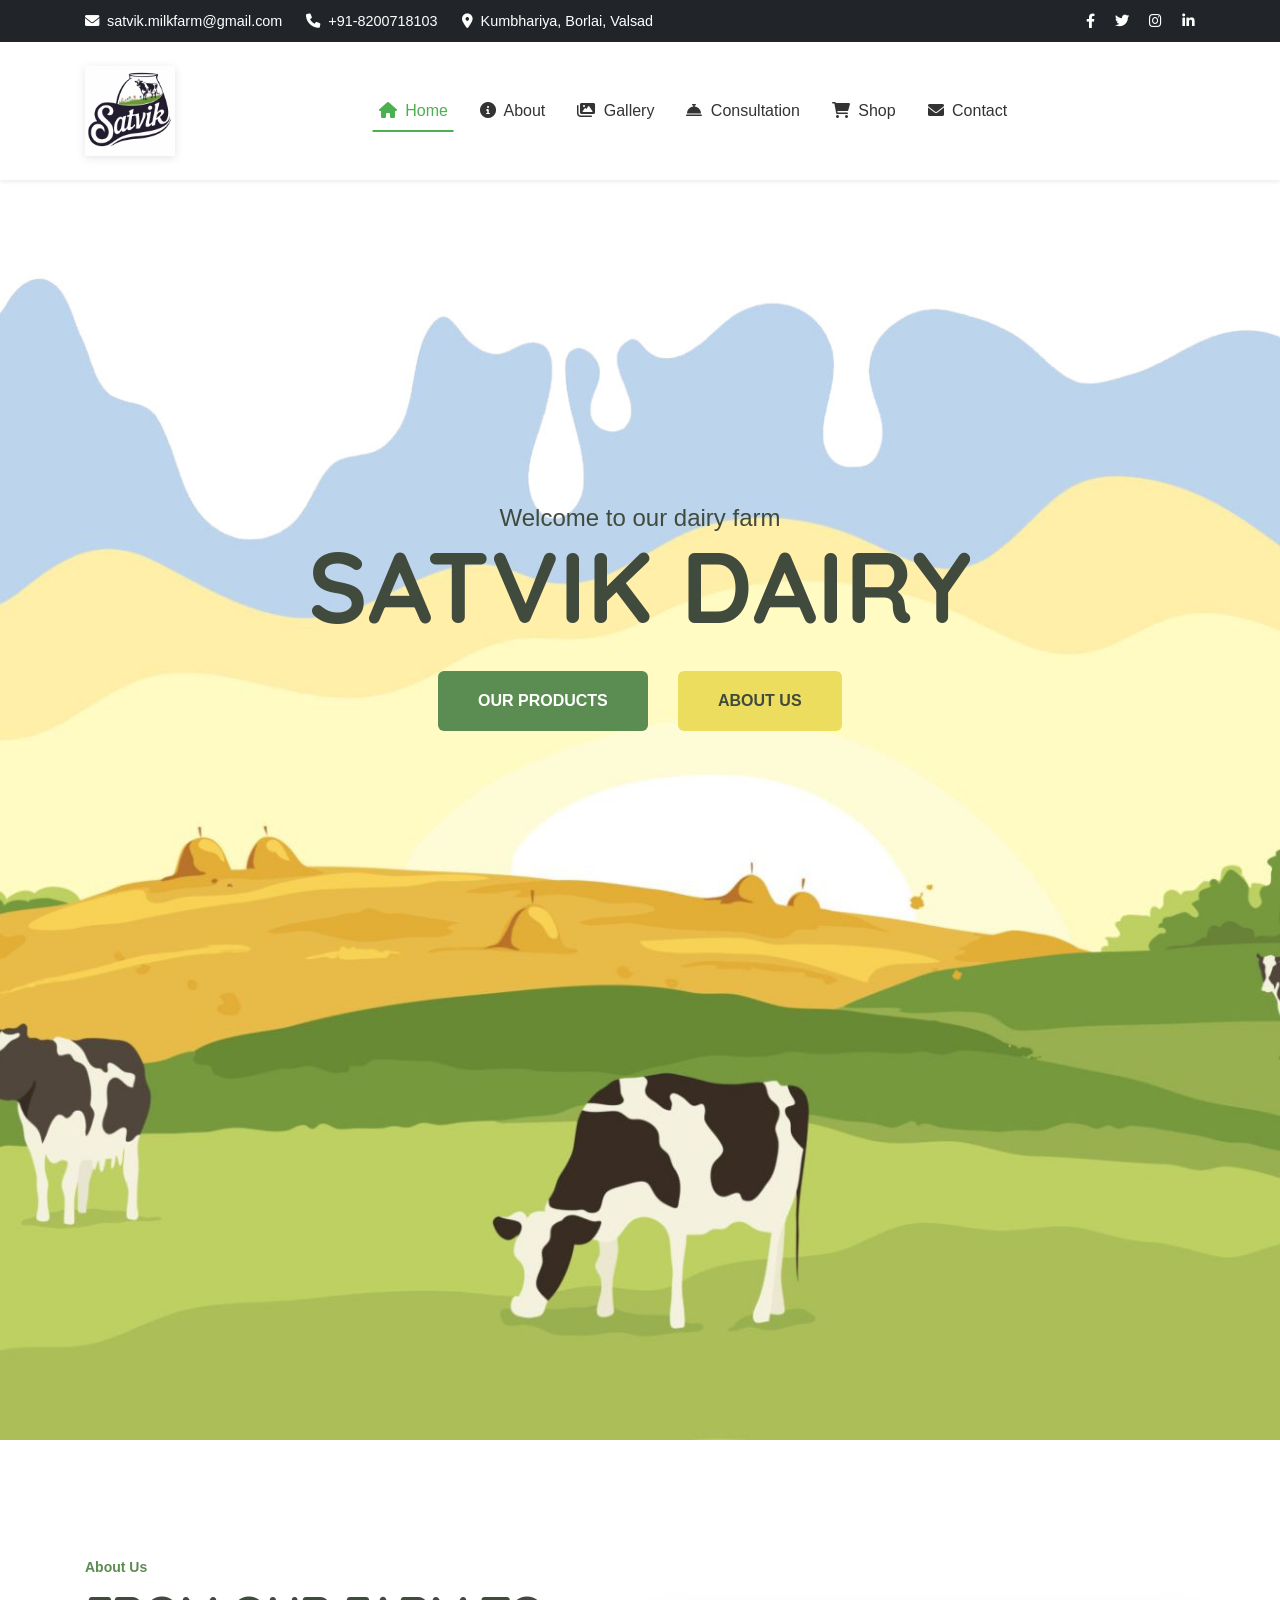
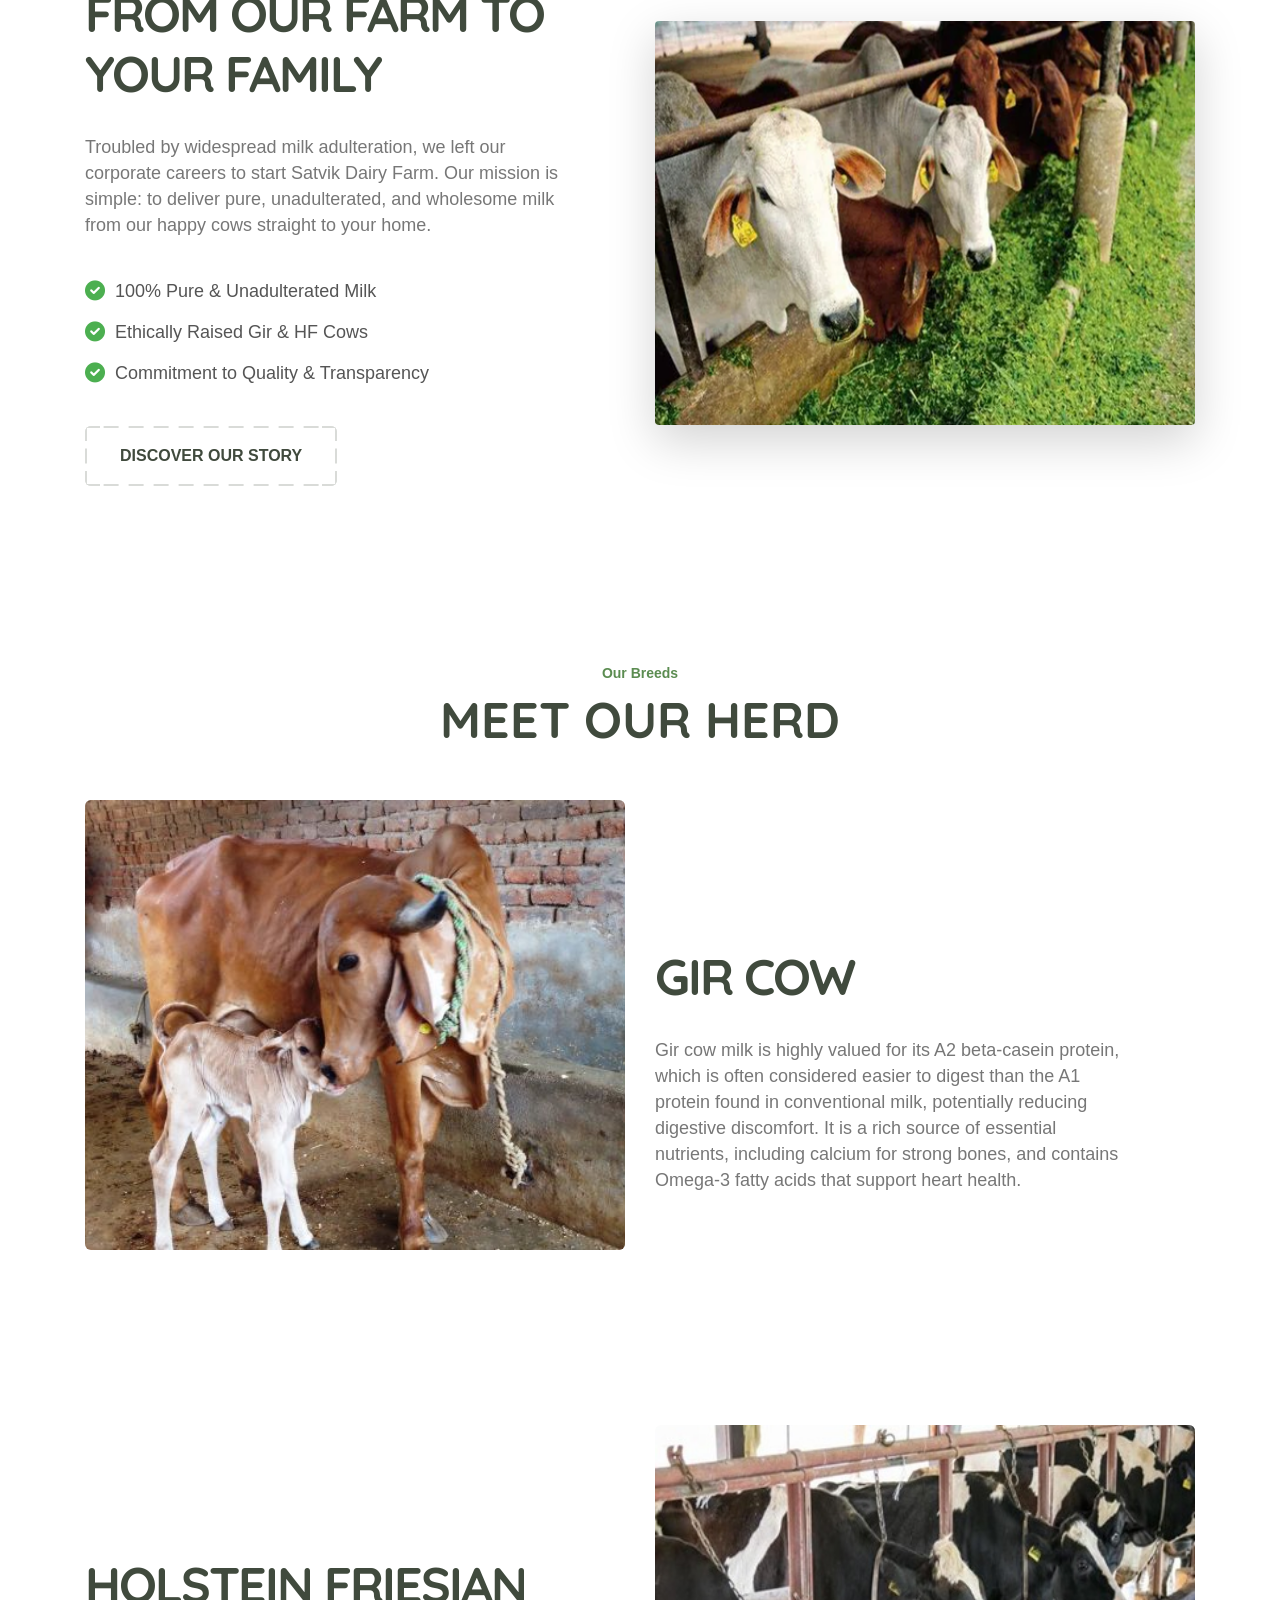
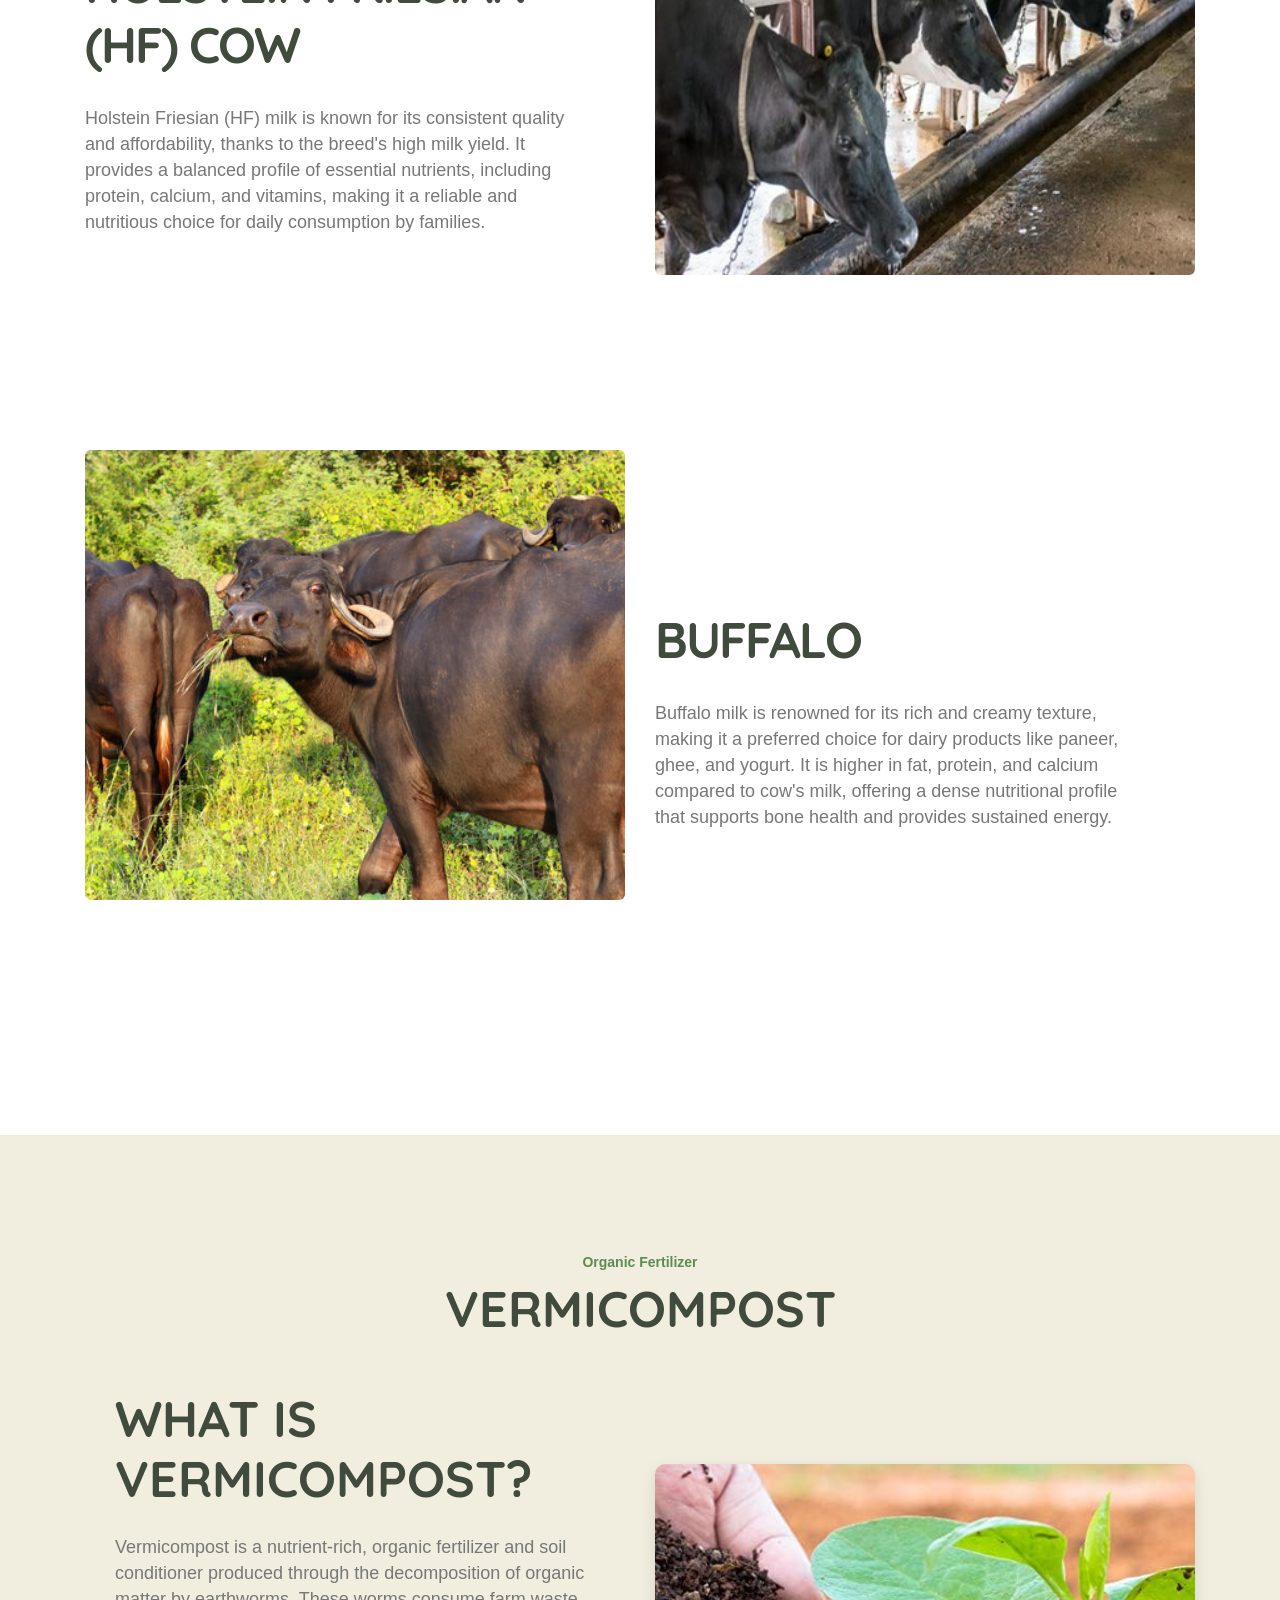
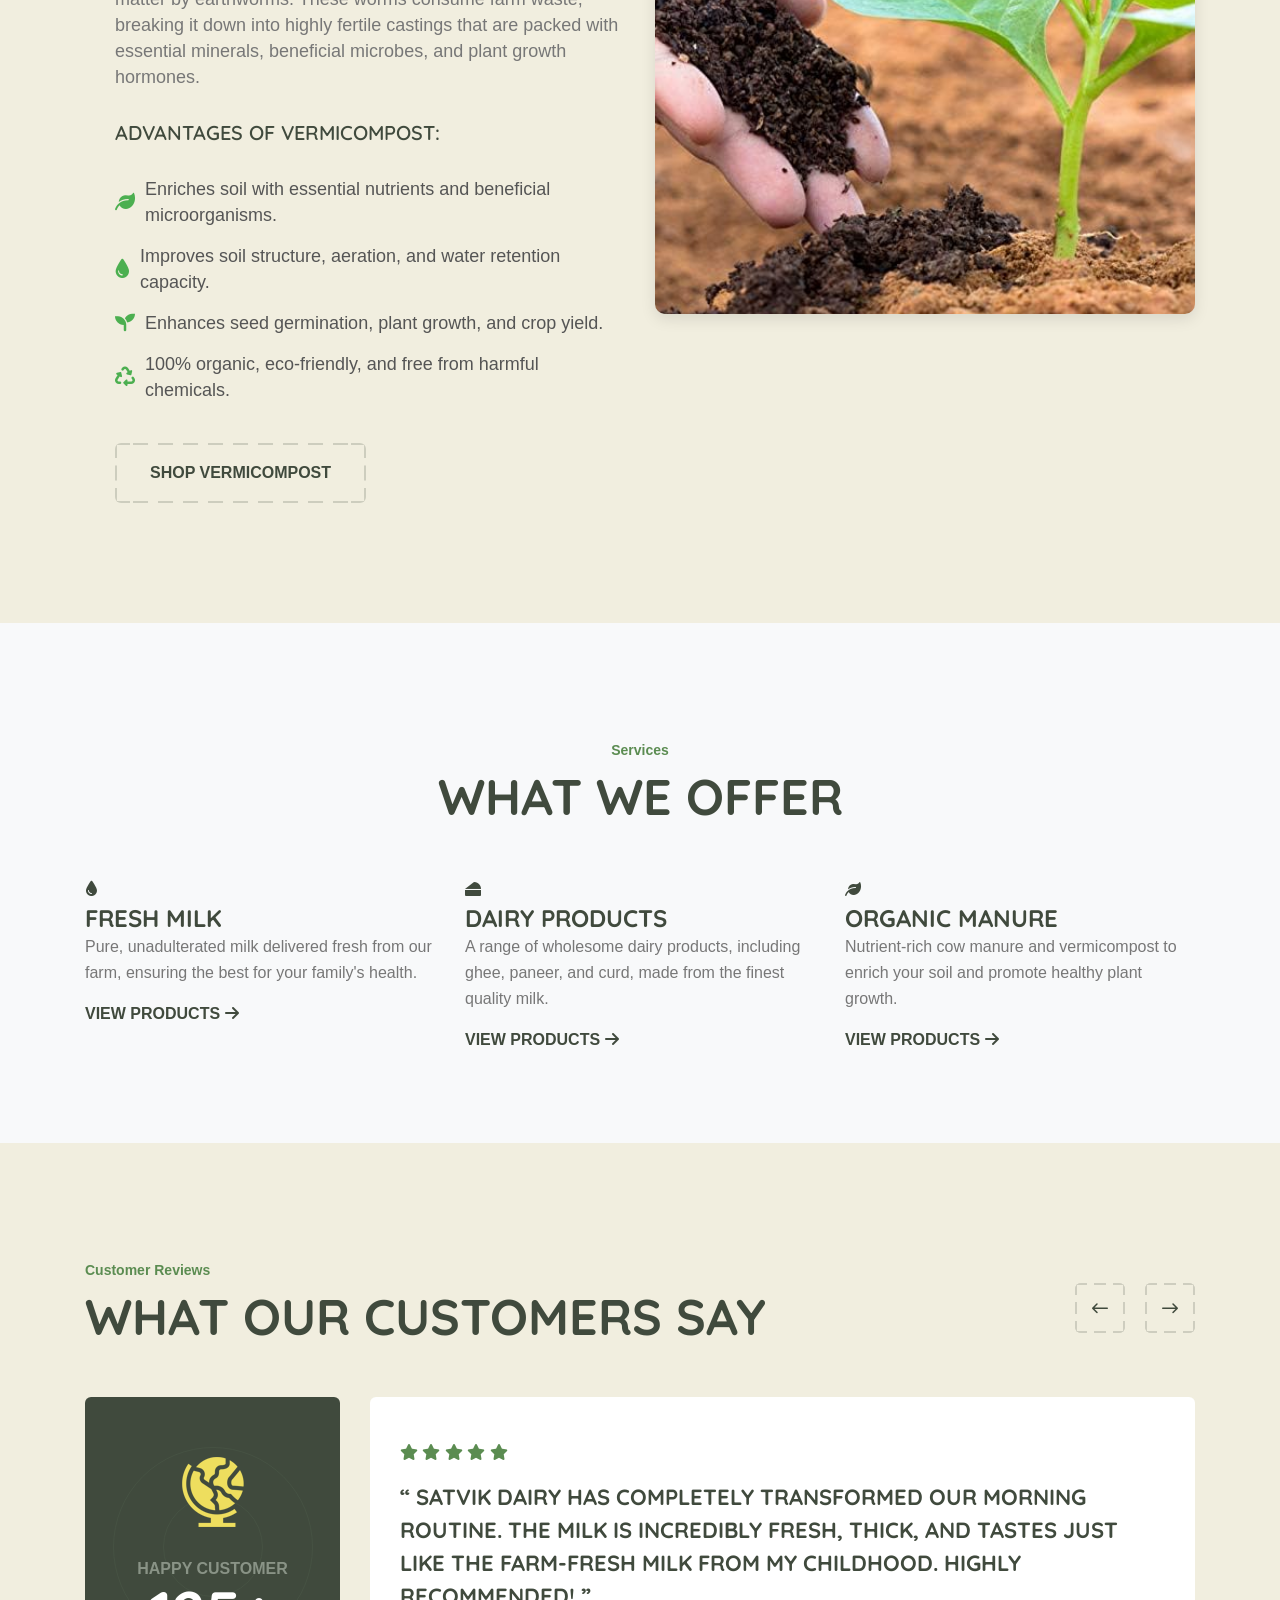
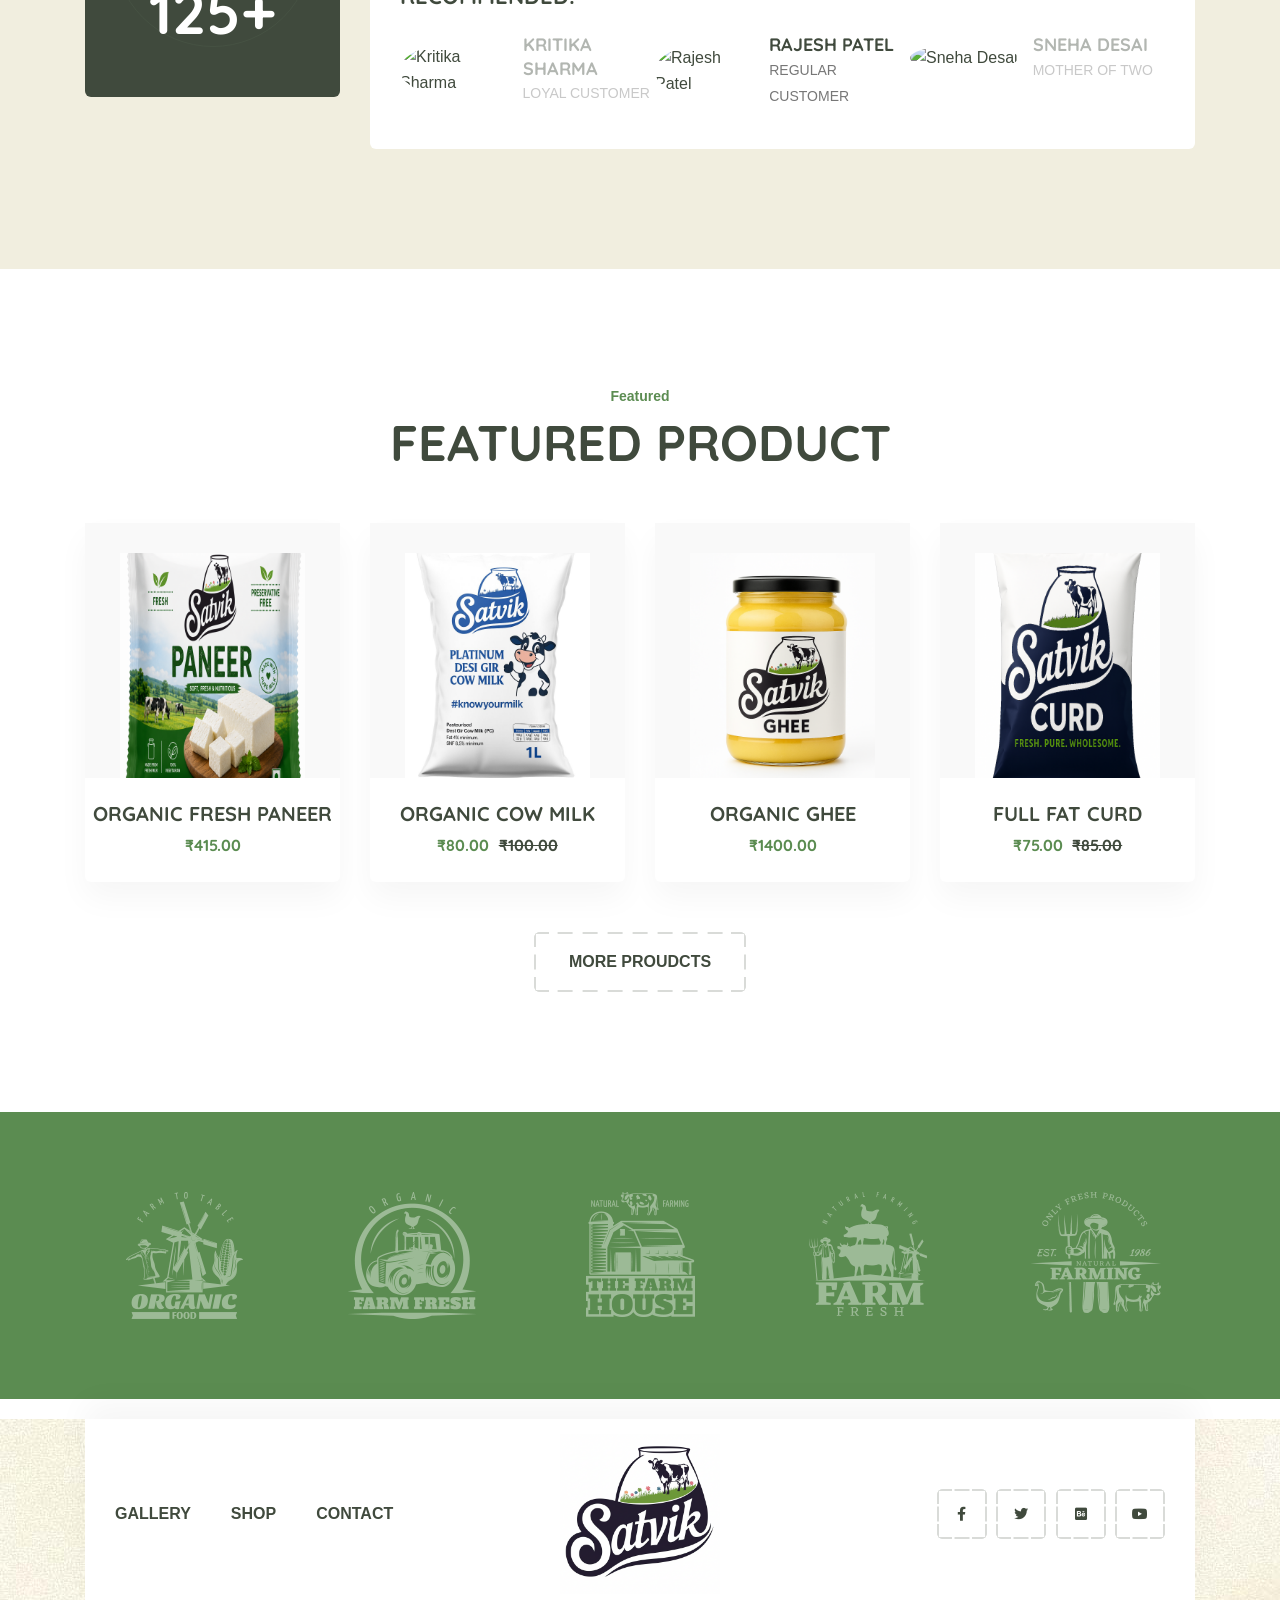
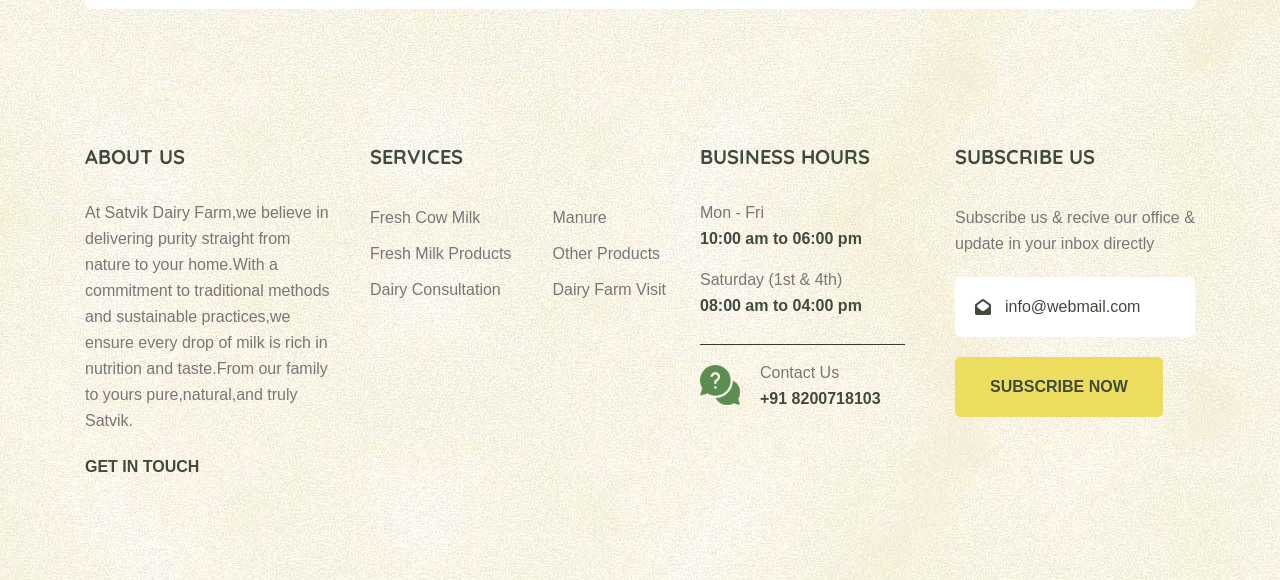
==== commit 5d697405: "image changes" ====
--- a/index.html
+++ b/index.html
@@ -950,150 +950,45 @@
       <!-- Vermicompost area end -->
 
       <!-- Service area start -->
-      <section
-        class="bd-serrvice__area service__bg pt-120 pb-60"
-        data-background="assets/img/bg/service-bg.jpg"
-      >
+      <section class="bd-service__area pt-120 pb-90" style="background-color: #f8f9fa;">
         <div class="container">
           <div class="row">
             <div class="col-12">
               <div class="bd-section__title-wrapper text-center mb-50">
                 <span class="bd-sub__title">Services</span>
-                <h2 class="bd-section__title">What We Provide</h2>
-              </div>
-            </div>
-          </div>
-          <div class="row">
-            <div class="col-xl-4 col-lg-4 col-md-6">
-              <div class="bd-service__item-2 mb-60">
-                <div class="bd-service__thumb-2 w-img">
-                  <a href="shop.html">
-                    <img
-                      src="assets/img/service/gir milk.png"
-                      alt="Fresh milk service-thumb"
-                    />
-                  </a>
-                </div>
-                <div class="bd-service__content-2 transition-3">
-                  <h3><a href="shop.html">Fresh Milk</a></h3>
-                  <a class="bd-link__btn-2" href="shop.html"
-                    >Service Details</a
-                  >
-                  <div class="bd-service__icon">
-                    <span
-                      ><img
-                        src="assets/img/service/icon/1.png"
-                        alt="service-icon"
-                    /></span>
-                  </div>
-                </div>
-                <div class="bd-service__hover transition-3">
-                  <div class="bd-service__overlay">
-                    <div class="bd-service__icon">
-                      <span
-                        ><img
-                          src="assets/img/service/icon/1.png"
-                          alt="service-icon"
-                      /></span>
-                    </div>
-                    <span class="bd-service__stroke-text">01</span>
-                    <h3><a href="service-details.html">Fresh Milk</a></h3>
-                    <p>Fresh milk for the well-being of your loved ones</p>
-                    <a class="bd-link__btn-2" href="shop.html"
-                      >Service Details</a
-                    >
-                  </div>
-                </div>
-              </div>
-            </div>
-            <div class="col-xl-4 col-lg-4 col-md-6">
-              <div class="bd-service__item-2 mb-60">
-                <div class="bd-service__thumb-2 w-img">
-                  <a href="service-details.html">
-                    <img
-                      src="assets/img/service/service-02.jpg"
-                      alt="Dairy products service-thumb"
-                    />
-                  </a>
-                </div>
-                <div class="bd-service__content-2 transition-3">
-                  <h3><a href="service-detasils.html">Dairy Products</a></h3>
-                  <a class="bd-link__btn-2" href="shop.html"
-                    >Service Details</a
-                  >
-                  <div class="bd-service__icon">
-                    <span
-                      ><img
-                        src="assets/img/service/icon/2.png"
-                        alt="service-icon"
-                    /></span>
-                  </div>
-                </div>
-                <div class="bd-service__hover transition-3">
-                  <div class="bd-service__overlay">
-                    <div class="bd-service__icon">
-                      <span
-                        ><img
-                          src="assets/img/service/icon/2.png"
-                          alt="service-icon"
-                      /></span>
-                    </div>
-                    <span class="bd-service__stroke-text">02</span>
-                    <h3><a href="shop.html">Dairy Products</a></h3>
-                    <p>
-                      Fresh unadulterated milk products made from best quality
-                      milk
-                    </p>
-                    <a class="bd-link__btn-2" href="shop.html"
-                      >Service Details</a
-                    >
-                  </div>
-                </div>
-              </div>
-            </div>
-            <div class="col-xl-4 col-lg-4 col-md-6">
-              <div class="bd-service__item-2 mb-60">
-                <div class="bd-service__thumb-2 w-img">
-                  <a href="shop.html">
-                    <img
-                      src="assets/img/service/service-03.jpg"
-                      alt="Organic manure service-thumb"
-                    />
-                  </a>
-                </div>
-                <div class="bd-service__content-2 transition-3">
-                  <h3><a href="service-detasils.html">Organic Manure</a></h3>
-                  <a class="bd-link__btn-2" href="shop.html"
-                    >Service Details</a
-                  >
-                  <div class="bd-service__icon">
-                    <span
-                      ><img
-                        src="assets/img/service/icon/3.png"
-                        alt="service-icon"
-                    /></span>
-                  </div>
-                </div>
-                <div class="bd-service__hover transition-3">
-                  <div class="bd-service__overlay">
-                    <div class="bd-service__icon">
-                      <span
-                        ><img
-                          src="assets/img/service/icon/3.png"
-                          alt="service-icon"
-                      /></span>
-                    </div>
-                    <span class="bd-service__stroke-text">03</span>
-                    <h3><a href="shop.html">Organic Manure</a></h3>
-                    <p>
-                      Cow Manure enriches soil with nutrients like nitrogen,
-                      phosphorus, and potassium.
-                    </p>
-                    <a class="bd-link__btn-2" href="shop.html"
-                      >Service Details</a
-                    >
-                  </div>
-                </div>
+                <h2 class="bd-section__title">What We Offer</h2>
+              </div>
+            </div>
+          </div>
+          <div class="row gy-4">
+            <div class="col-xl-4 col-lg-6 col-md-6">
+              <div class="service-card h-100">
+                <div class="service-card__icon">
+                  <i class="fas fa-tint"></i>
+                </div>
+                <h3 class="service-card__title">Fresh Milk</h3>
+                <p class="service-card__text">Pure, unadulterated milk delivered fresh from our farm, ensuring the best for your family's health.</p>
+                <a href="shop.html" class="bd-link__btn mt-20">View Products <i class="fas fa-arrow-right"></i></a>
+              </div>
+            </div>
+            <div class="col-xl-4 col-lg-6 col-md-6">
+              <div class="service-card h-100">
+                <div class="service-card__icon">
+                  <i class="fas fa-cheese"></i>
+                </div>
+                <h3 class="service-card__title">Dairy Products</h3>
+                <p class="service-card__text">A range of wholesome dairy products, including ghee, paneer, and curd, made from the finest quality milk.</p>
+                <a href="shop.html" class="bd-link__btn mt-20">View Products <i class="fas fa-arrow-right"></i></a>
+              </div>
+            </div>
+            <div class="col-xl-4 col-lg-6 col-md-6">
+              <div class="service-card h-100">
+                <div class="service-card__icon">
+                  <i class="fas fa-leaf"></i>
+                </div>
+                <h3 class="service-card__title">Organic Manure</h3>
+                <p class="service-card__text">Nutrient-rich cow manure and vermicompost to enrich your soil and promote healthy plant growth.</p>
+                <a href="shop.html" class="bd-link__btn mt-20">View Products <i class="fas fa-arrow-right"></i></a>
               </div>
             </div>
           </div>
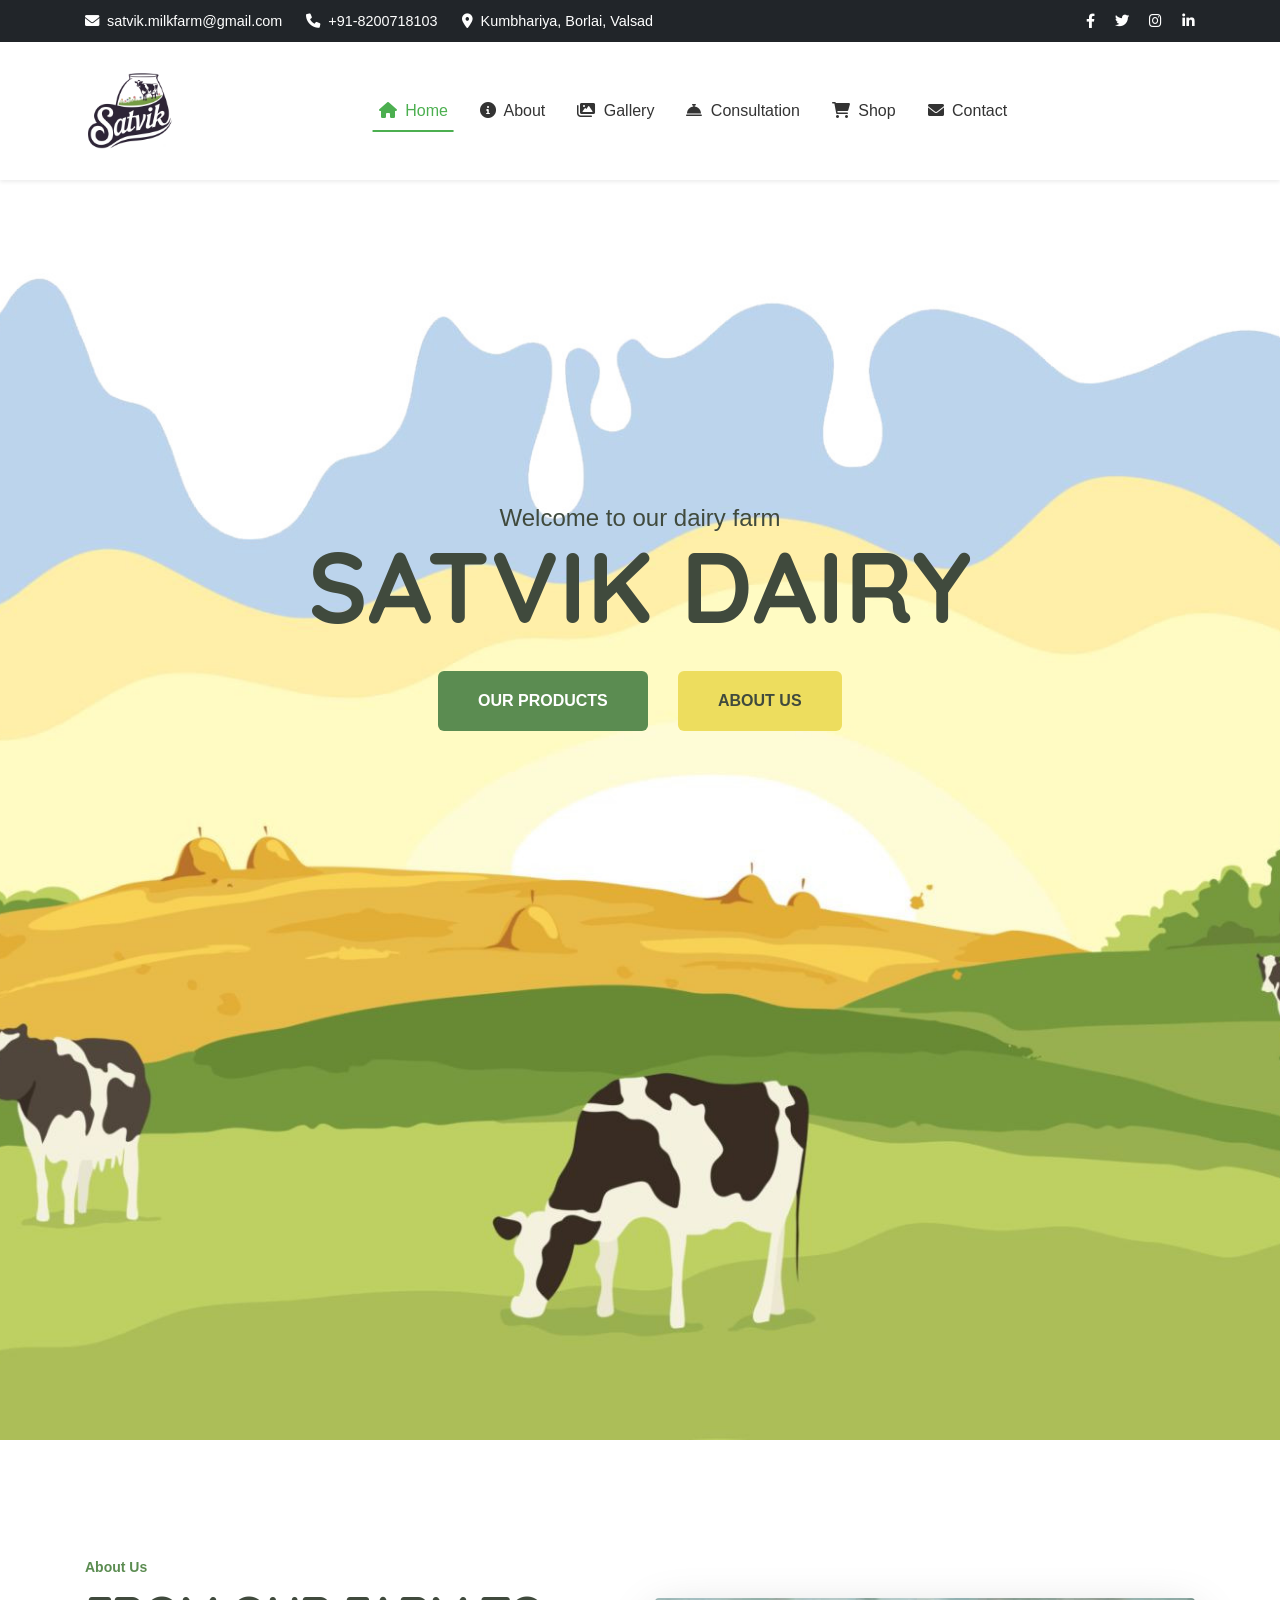
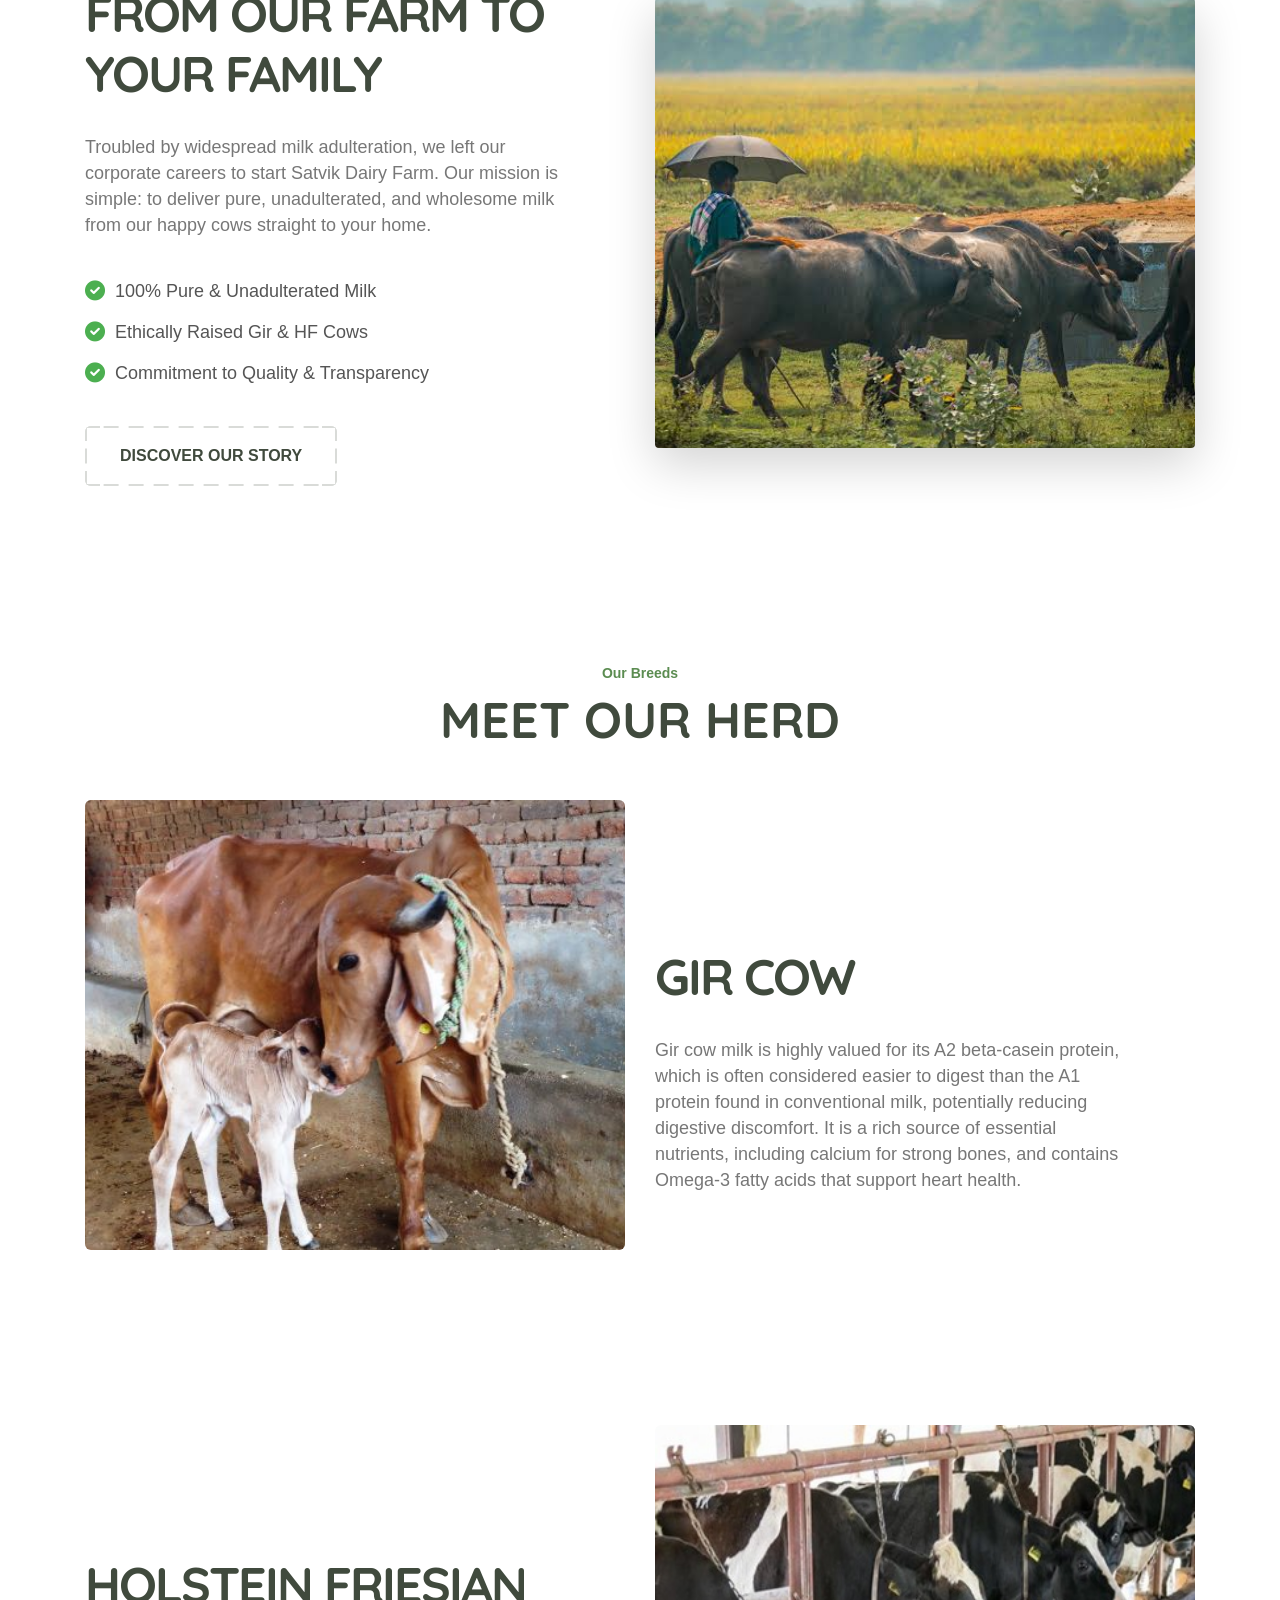
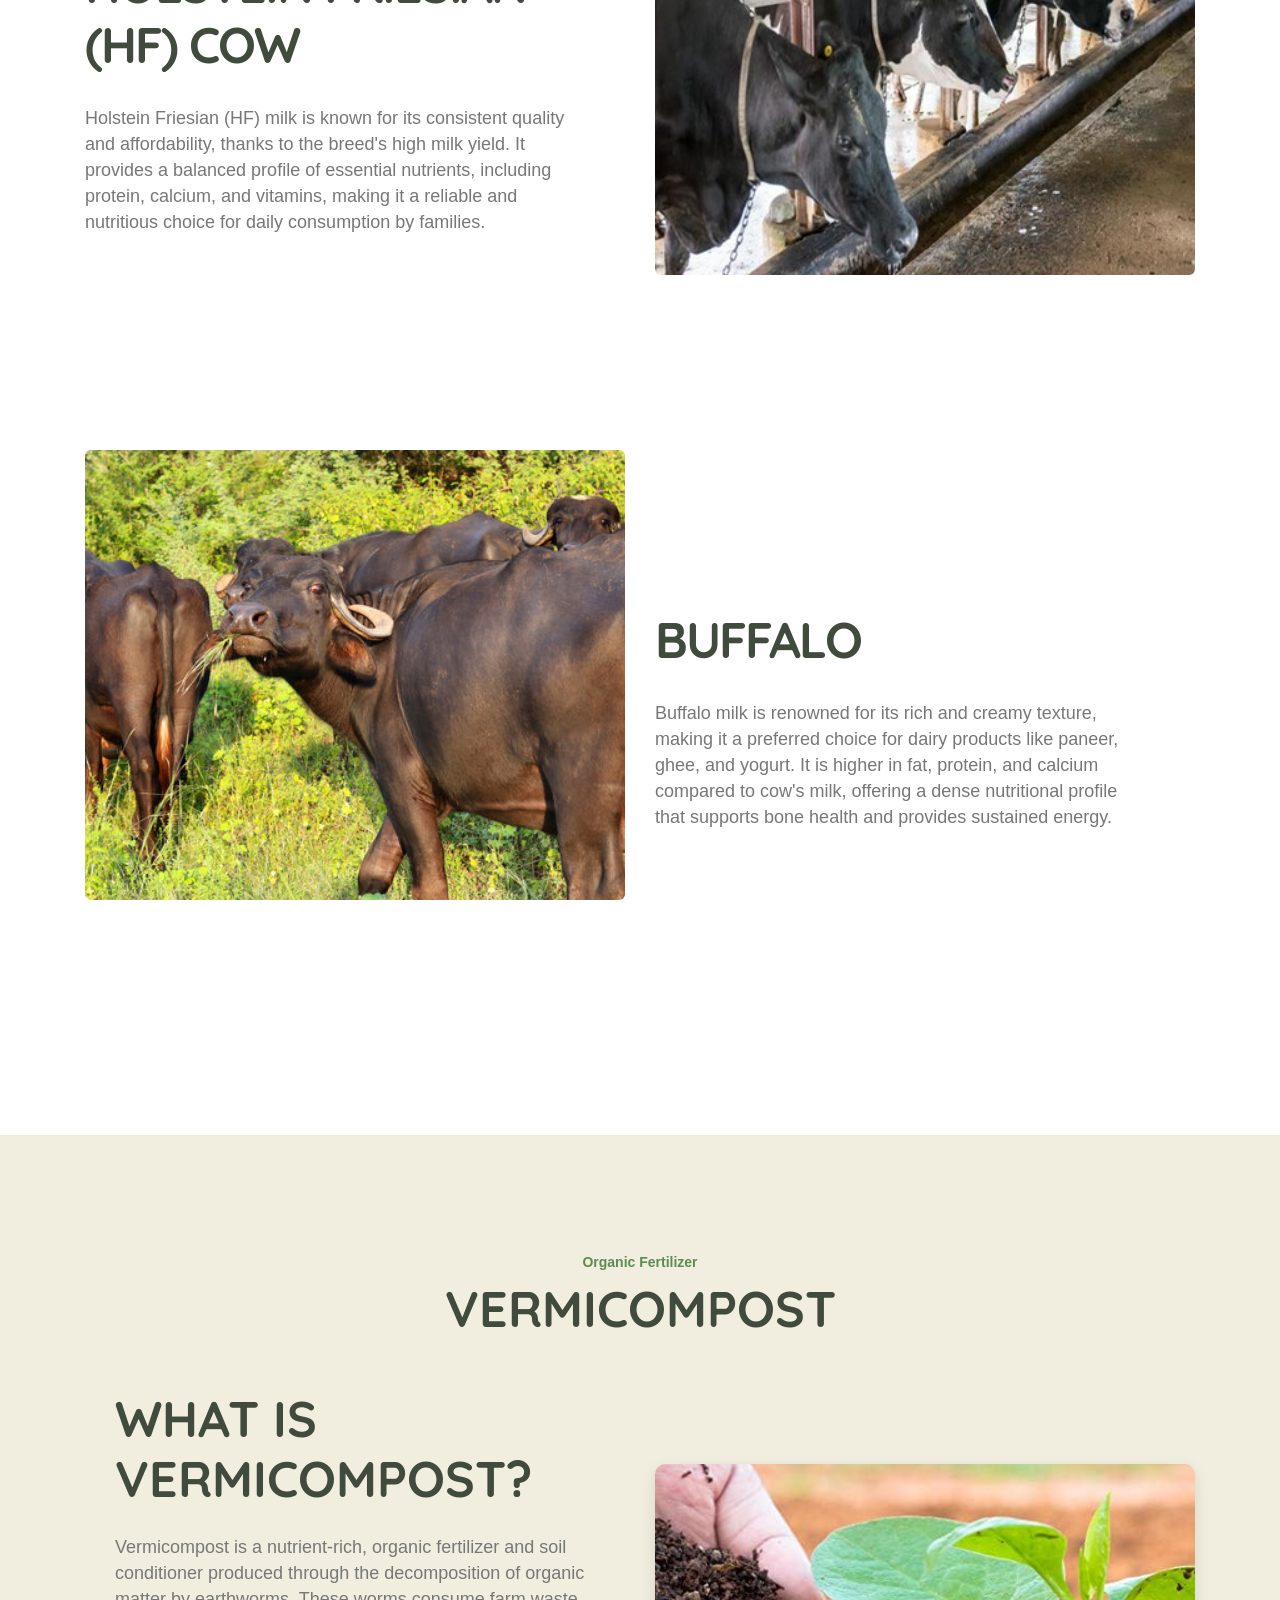
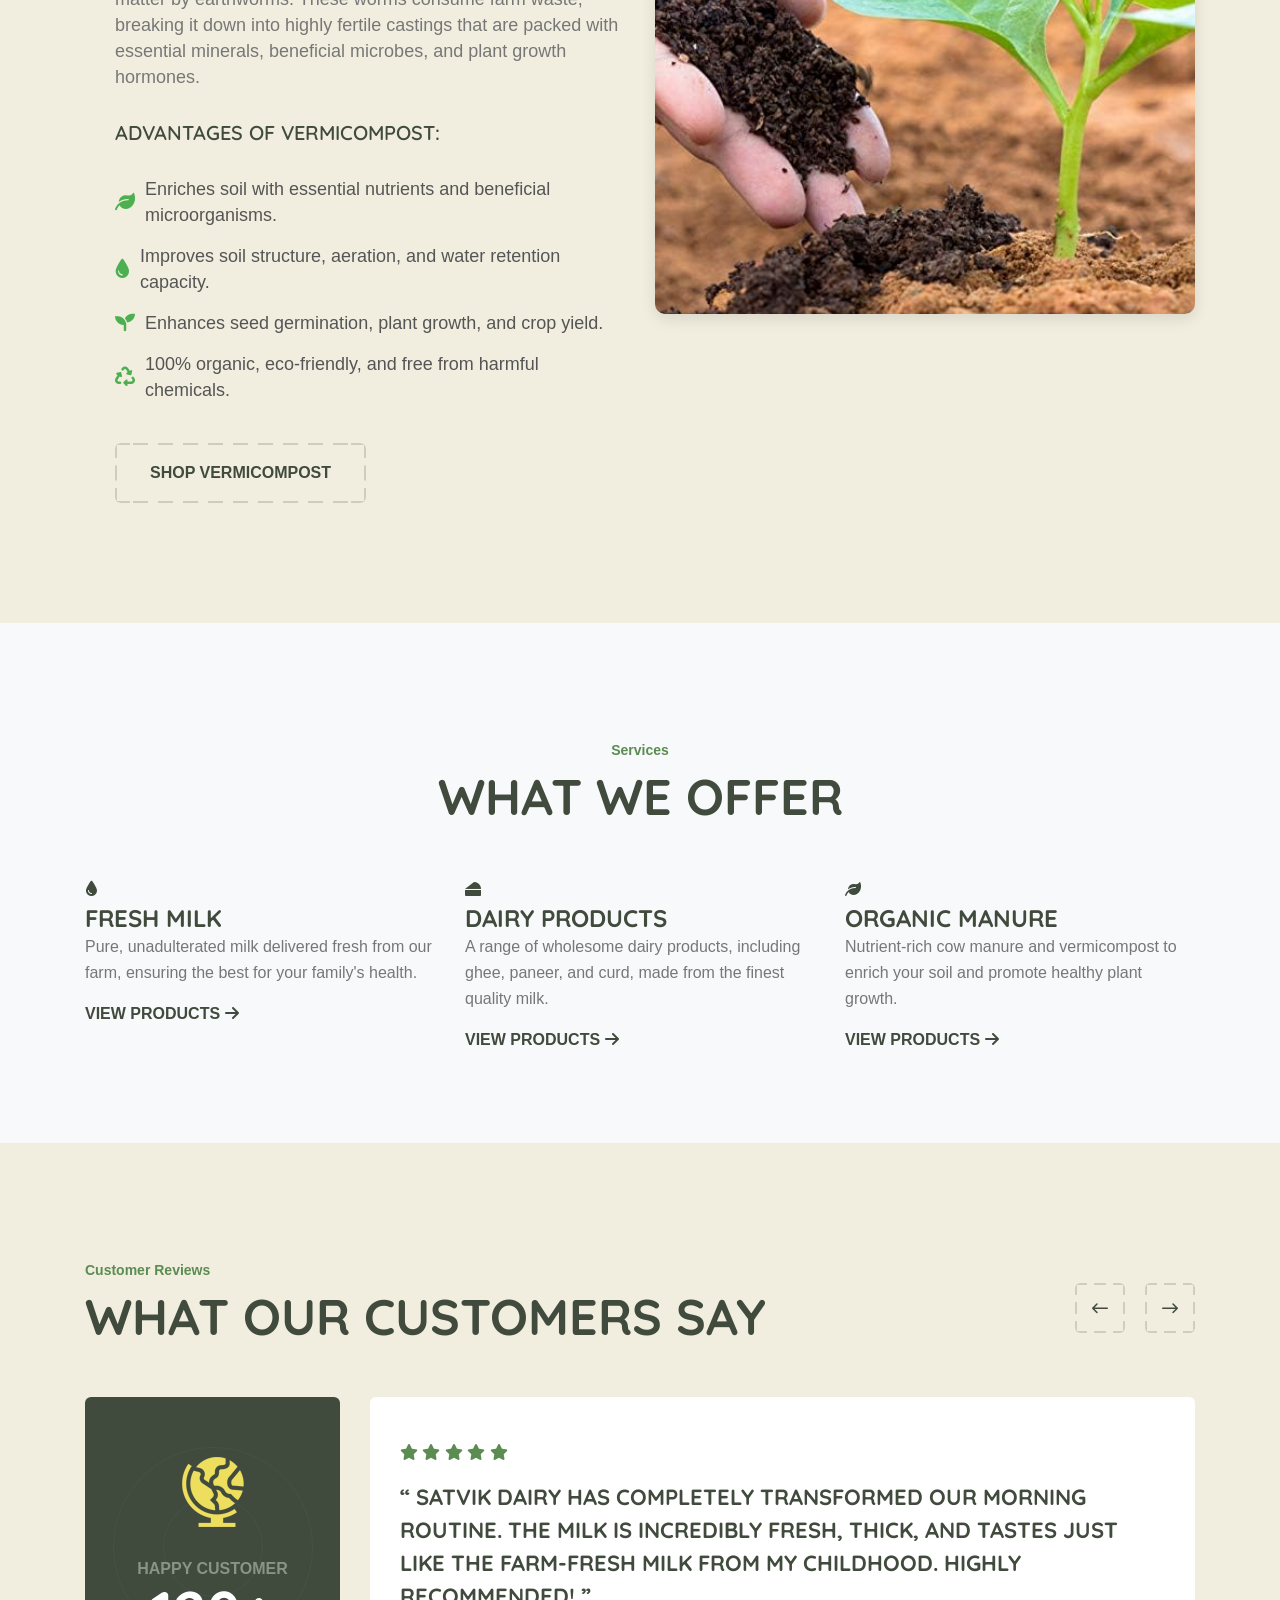
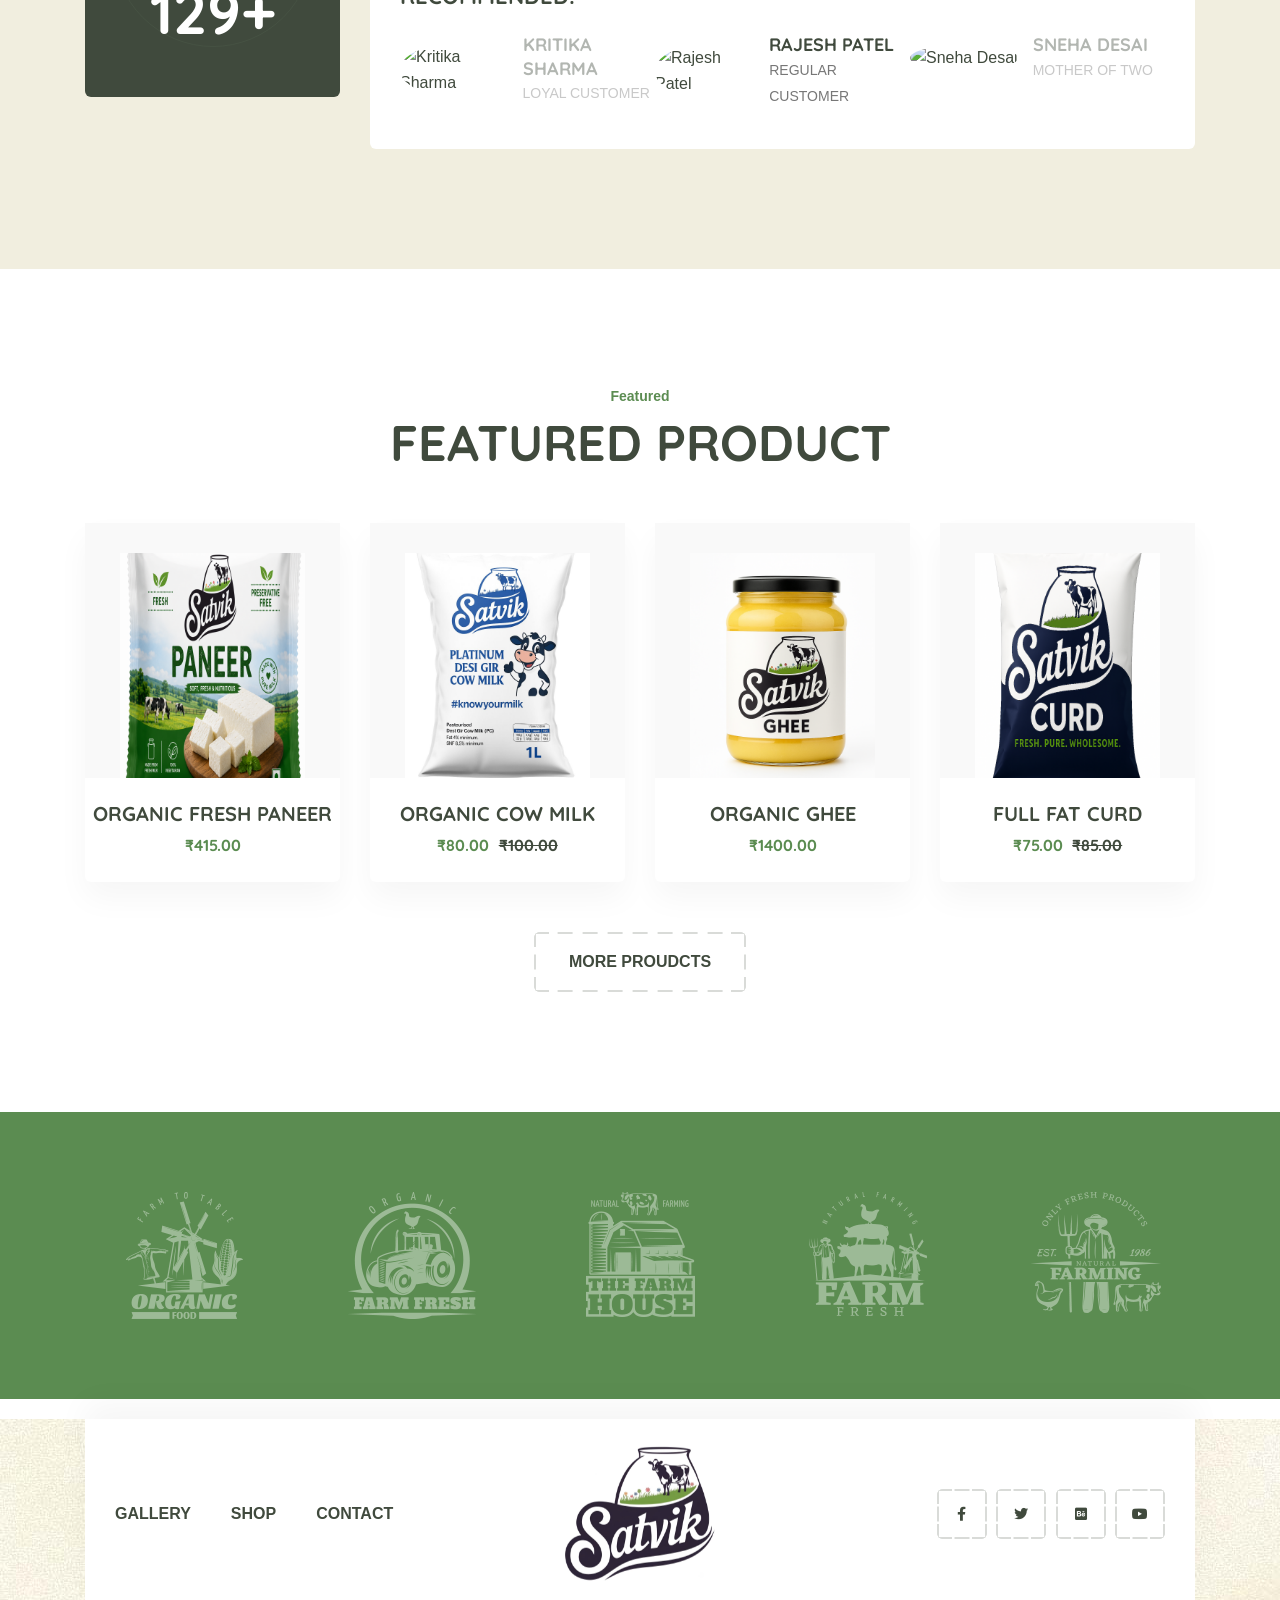
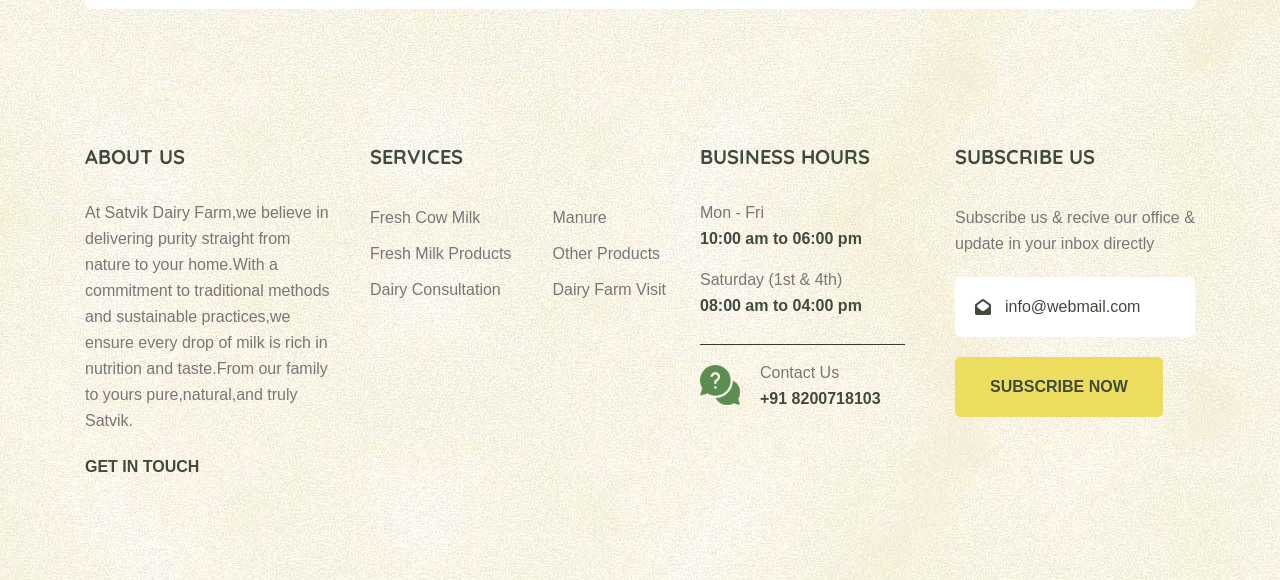
==== commit 2700de48: "logo change" ====
--- a/index.html
+++ b/index.html
@@ -666,12 +666,13 @@
         <div class="container">
           <a class="navbar-brand" href="index.html">
             <img
-              src="assets/img/logo/logo (1).png"
+              src="assets/img/logo/logo.png"
               alt="Satvik Dairy"
               style="
                 height: 65px;
                 height: 90px;
-                filter: drop-shadow(0 2px 4px rgba(0, 0, 0, 0.1));
+               /*filter: drop-shadow(0 2px 4px rgba(0, 0, 0, 0.1));
+                mix-blend-mode: multiply;
               "
             />
           </a>
@@ -789,7 +790,7 @@
             <div class="col-lg-6">
               <div class="bd-about__image-wrapper text-center mb-60 wow fadeInRight" data-wow-delay=".3s" style="visibility: visible; animation-delay: 0.3s; animation-name: fadeInRight;">
                 <img
-                  src="assets/img/about/farm.png"
+                  src="assets/img/about/farm.jpg"
                   alt="A panoramic view of Satvik Dairy Farm with happy cows"
                   class="img-fluid rounded shadow-lg"
                   style="max-height: 450px; width: 100%; object-fit: cover"
@@ -1605,13 +1606,14 @@
                       <a href="index.html">
                         <img
                           class="bd-footer__top-logo"
-                          src="assets/img/logo/logo (1).png"
+                          src="assets/img/logo/logo.png"
                           alt="logo"
                           style="
                             max-width: 160px;
                             height: auto;
                             display: block;
                             margin: 0 auto;
+                            mix-blend-mode: multiply; /* Removes any faint off-white box around the graphic */
                           "
                         />
                       </a>
--- a/assets/css/main.css
+++ b/assets/css/main.css
@@ -3082,6 +3082,7 @@
   -ms-border-radius: 0px 0px 6px 0px;
   border-radius: 0px 0px 6px 0px;
   overflow: hidden;
+  mix-blend-mode: multiply; /* Removes any faint off-white box around the graphic */
 }
 @media (max-width: 575px), only screen and (min-width: 576px) and (max-width: 767px) {
   .bd-header__logo {
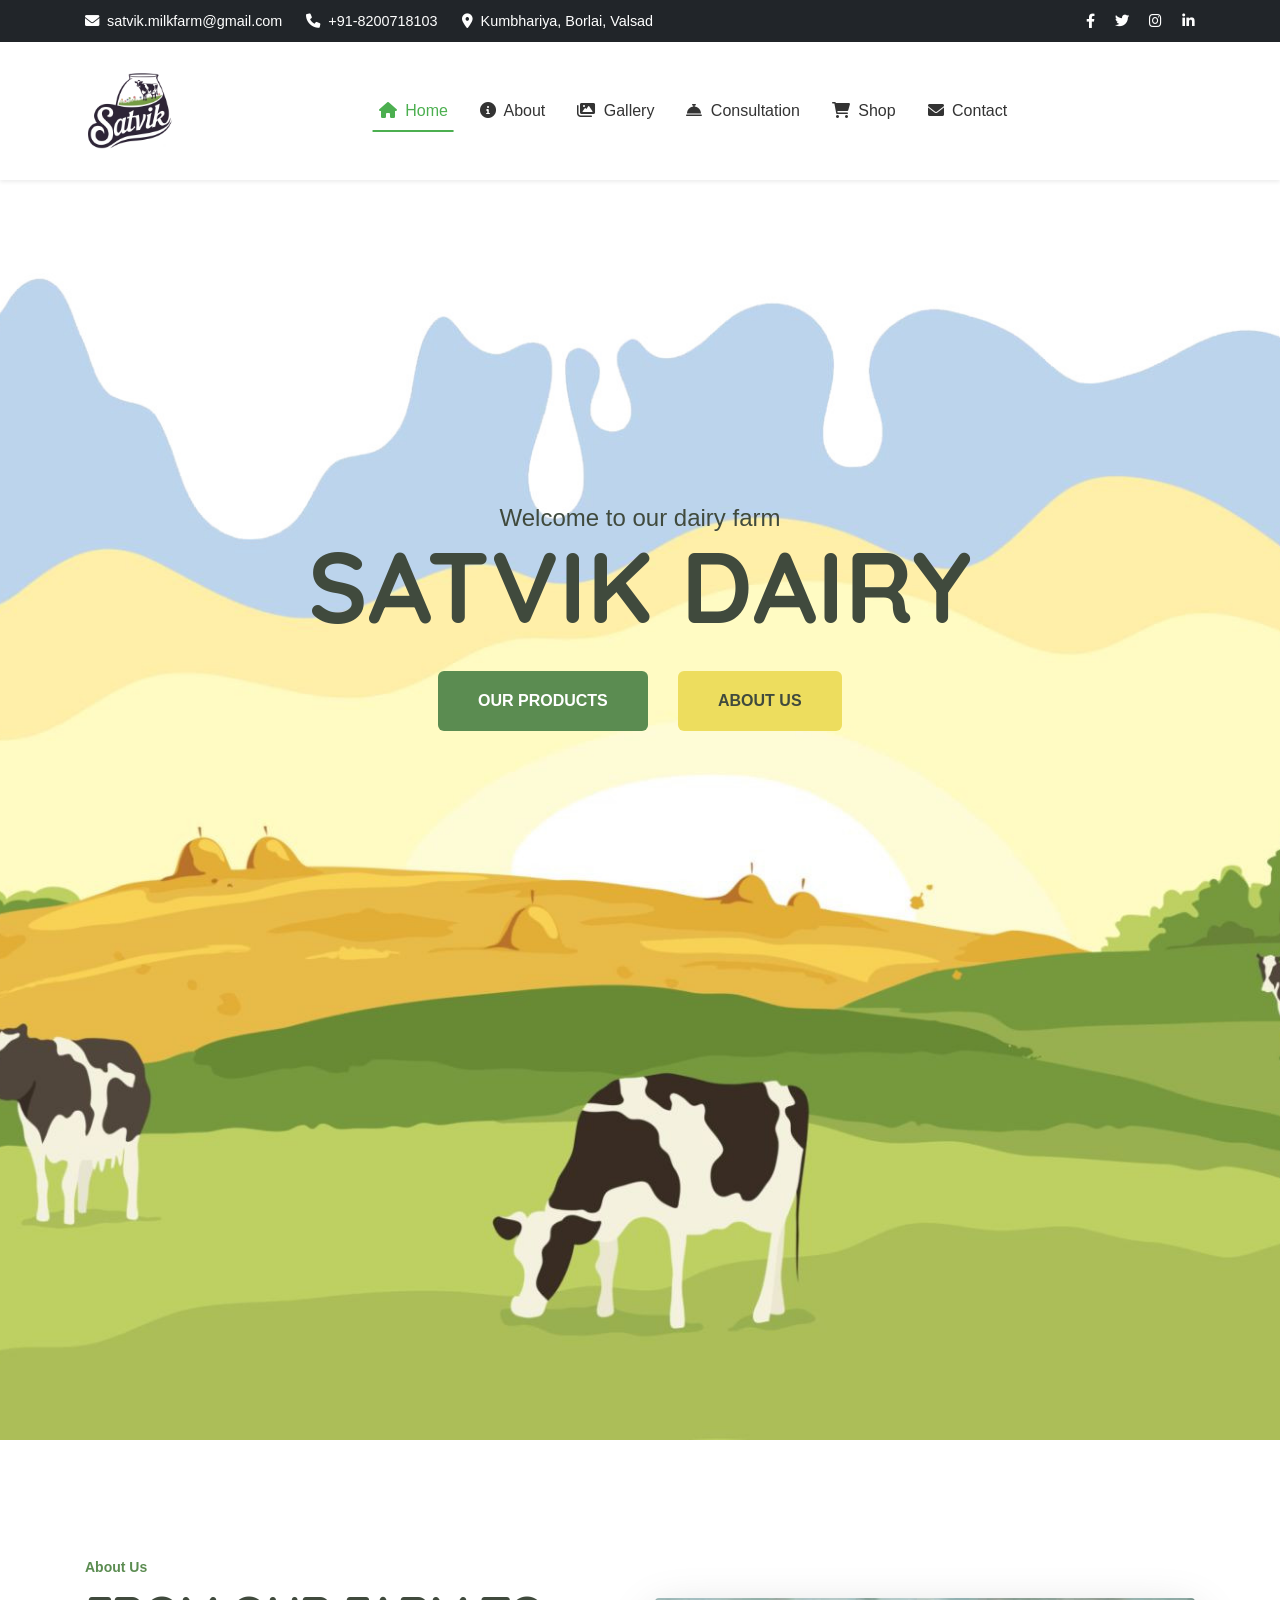
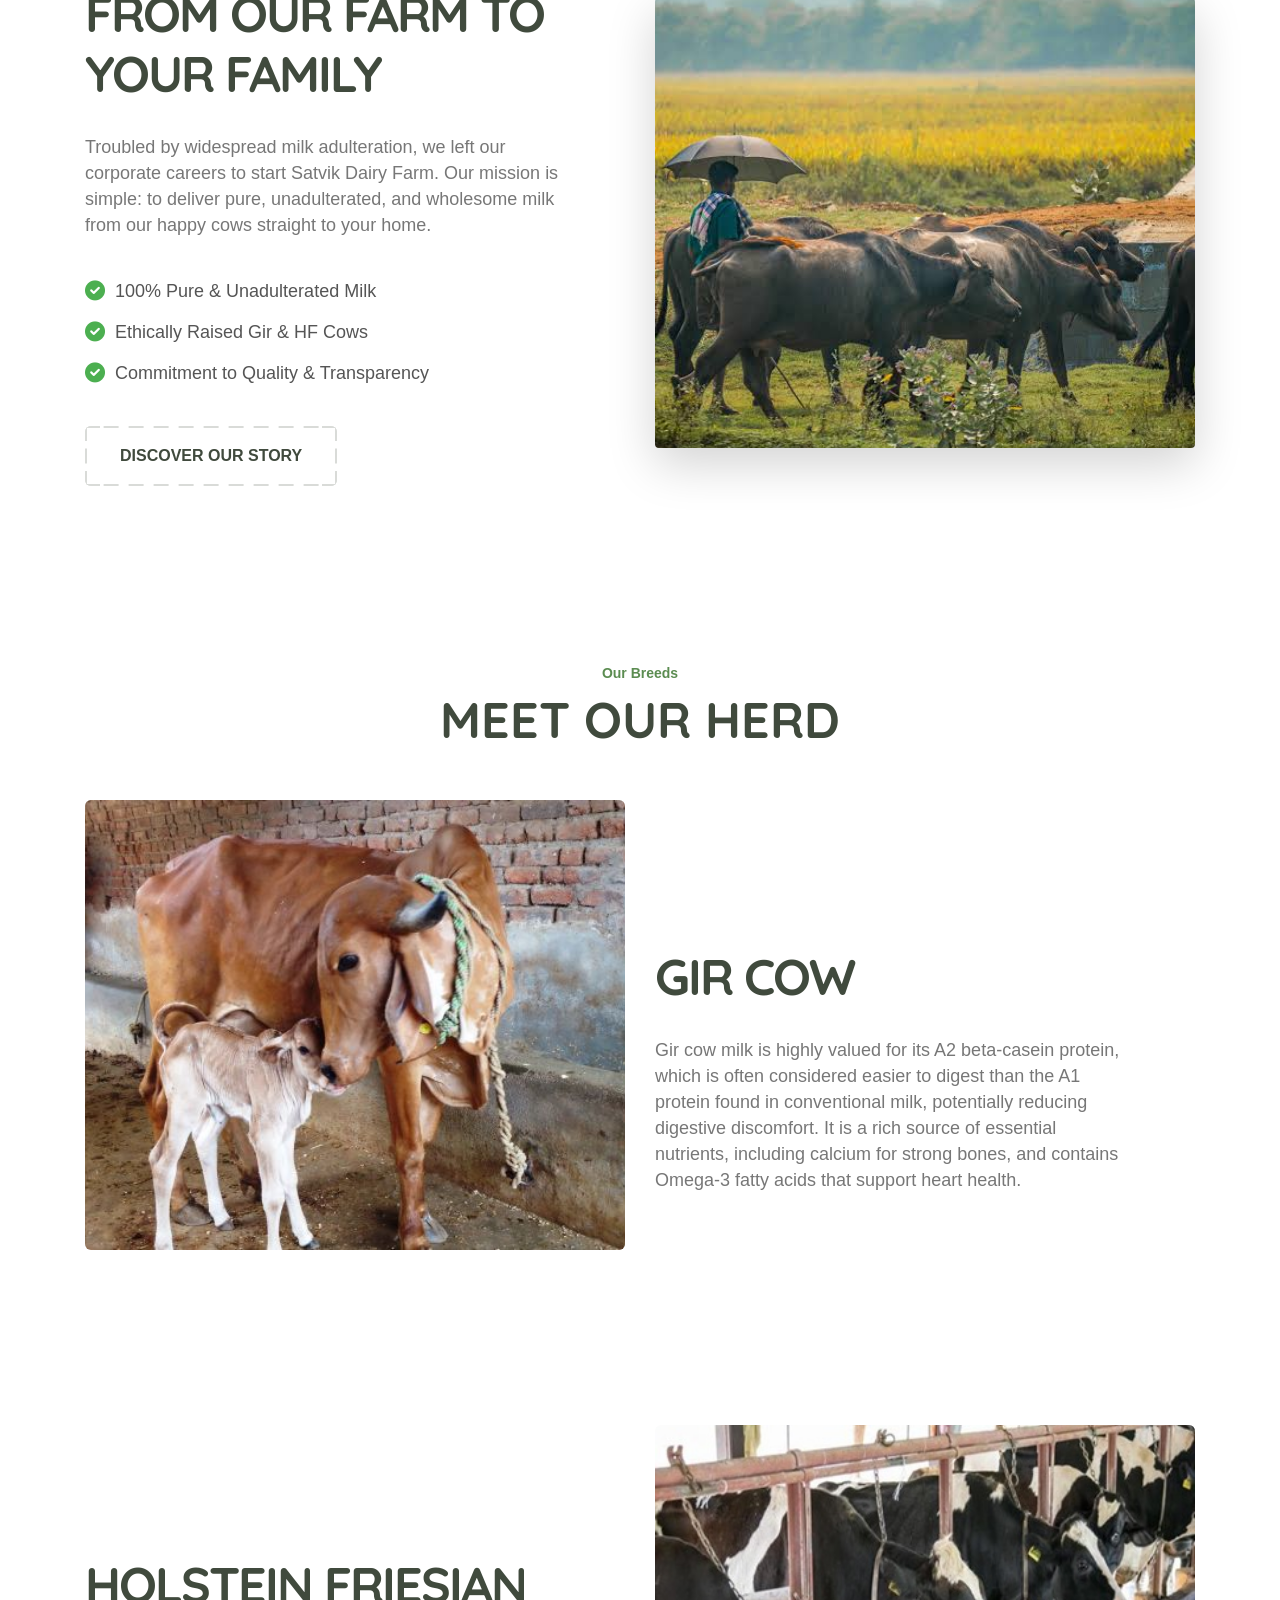
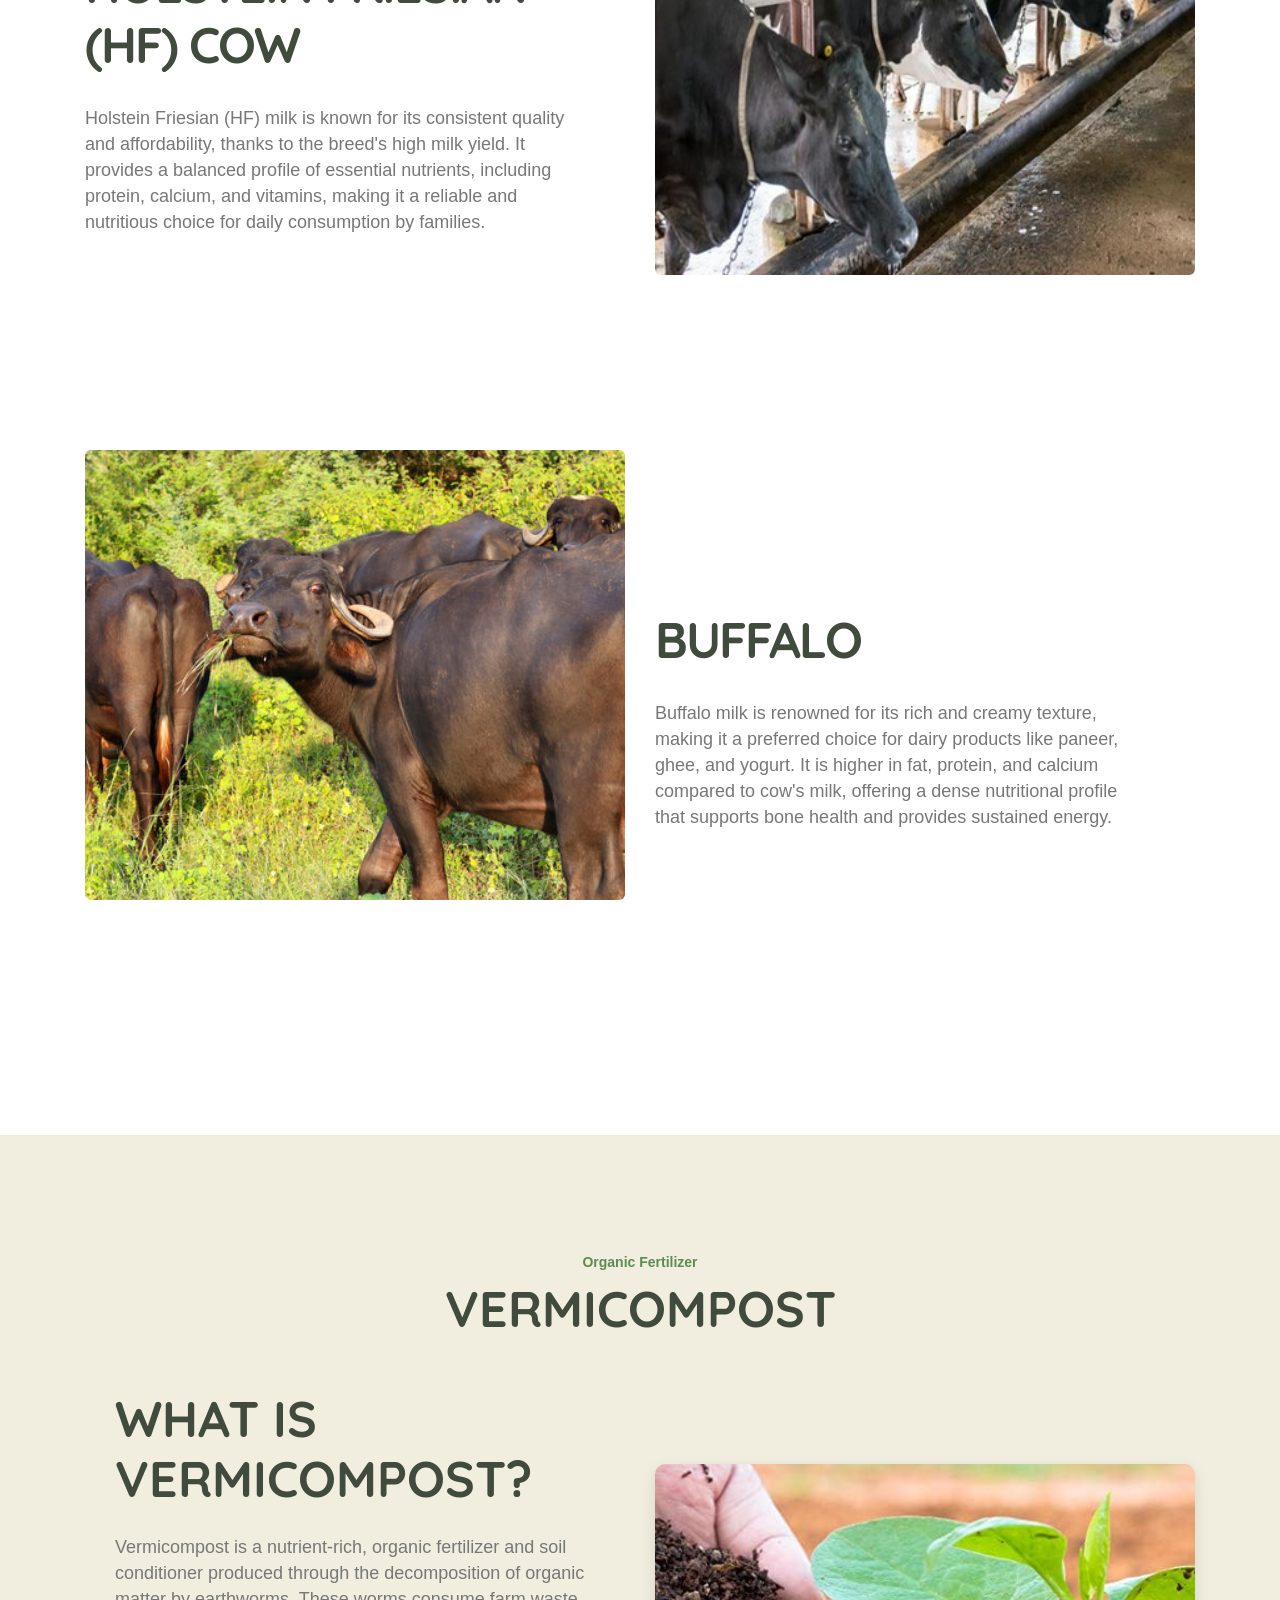
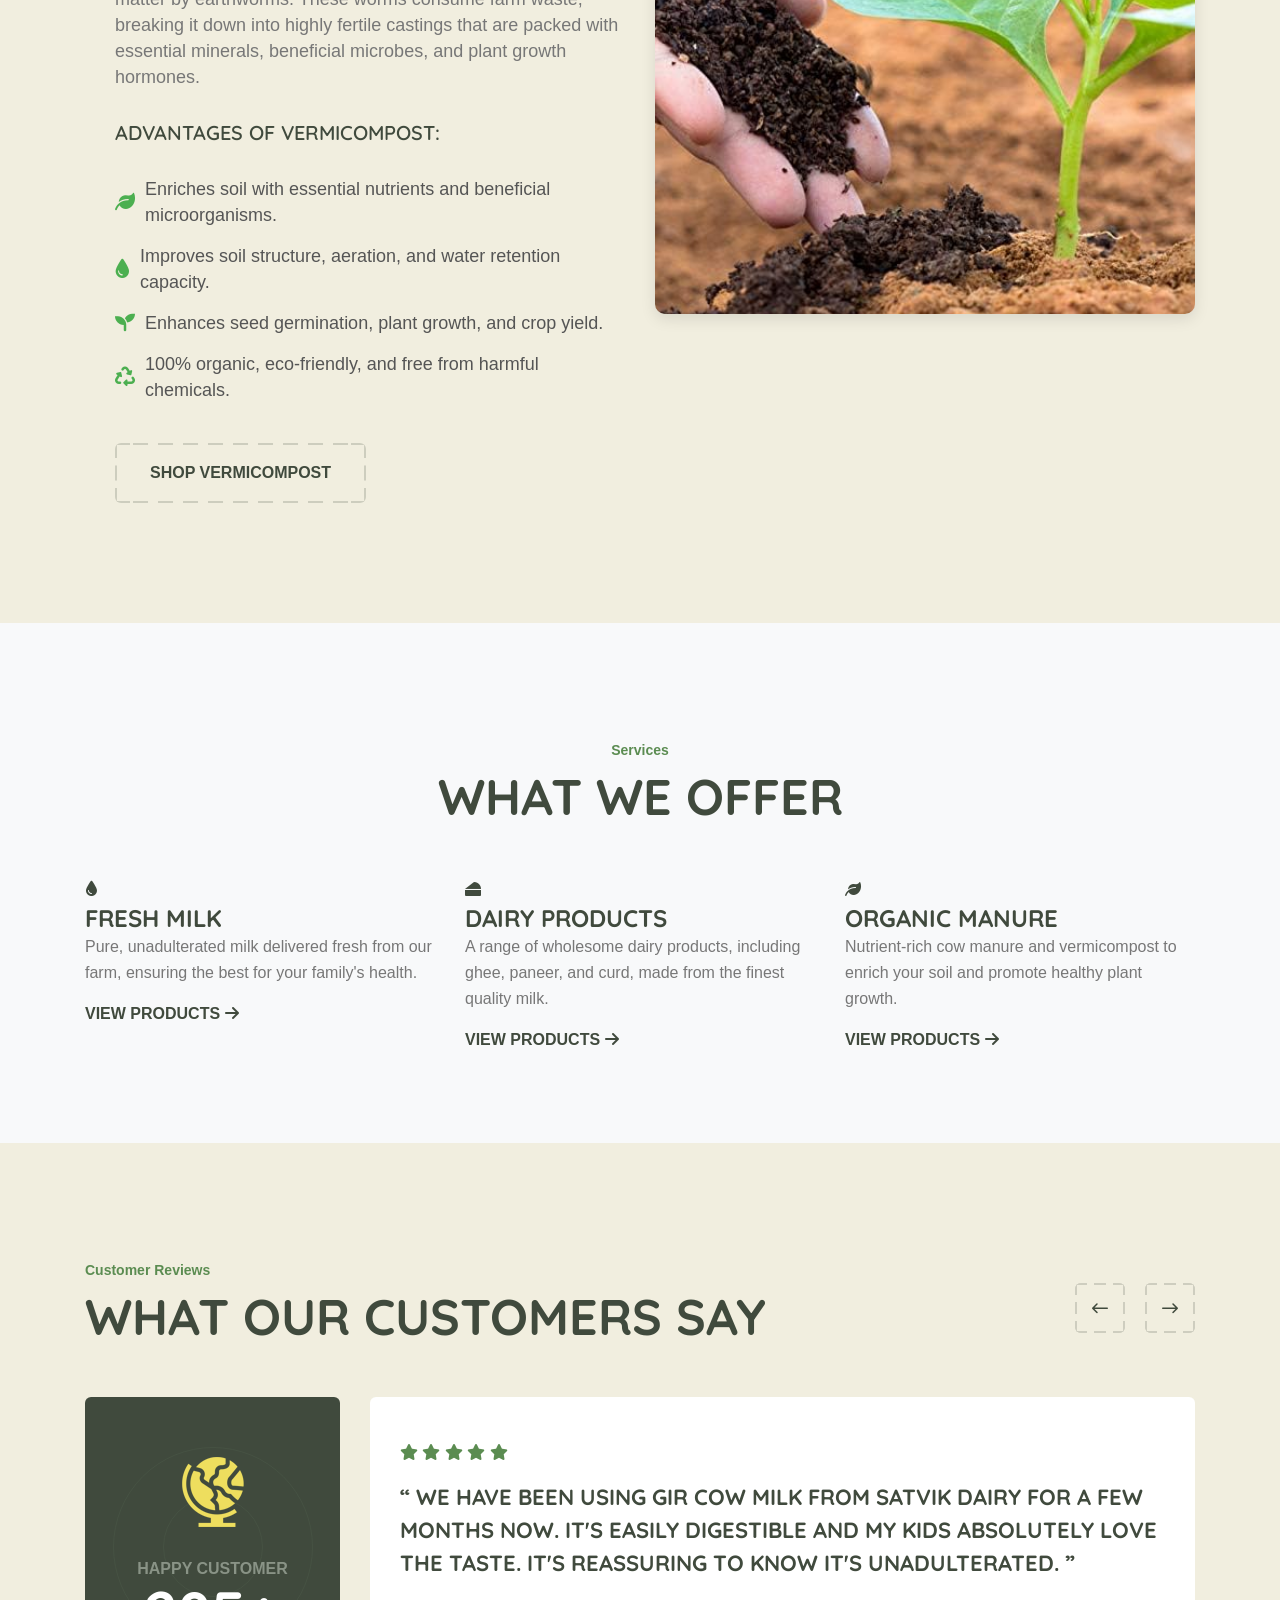
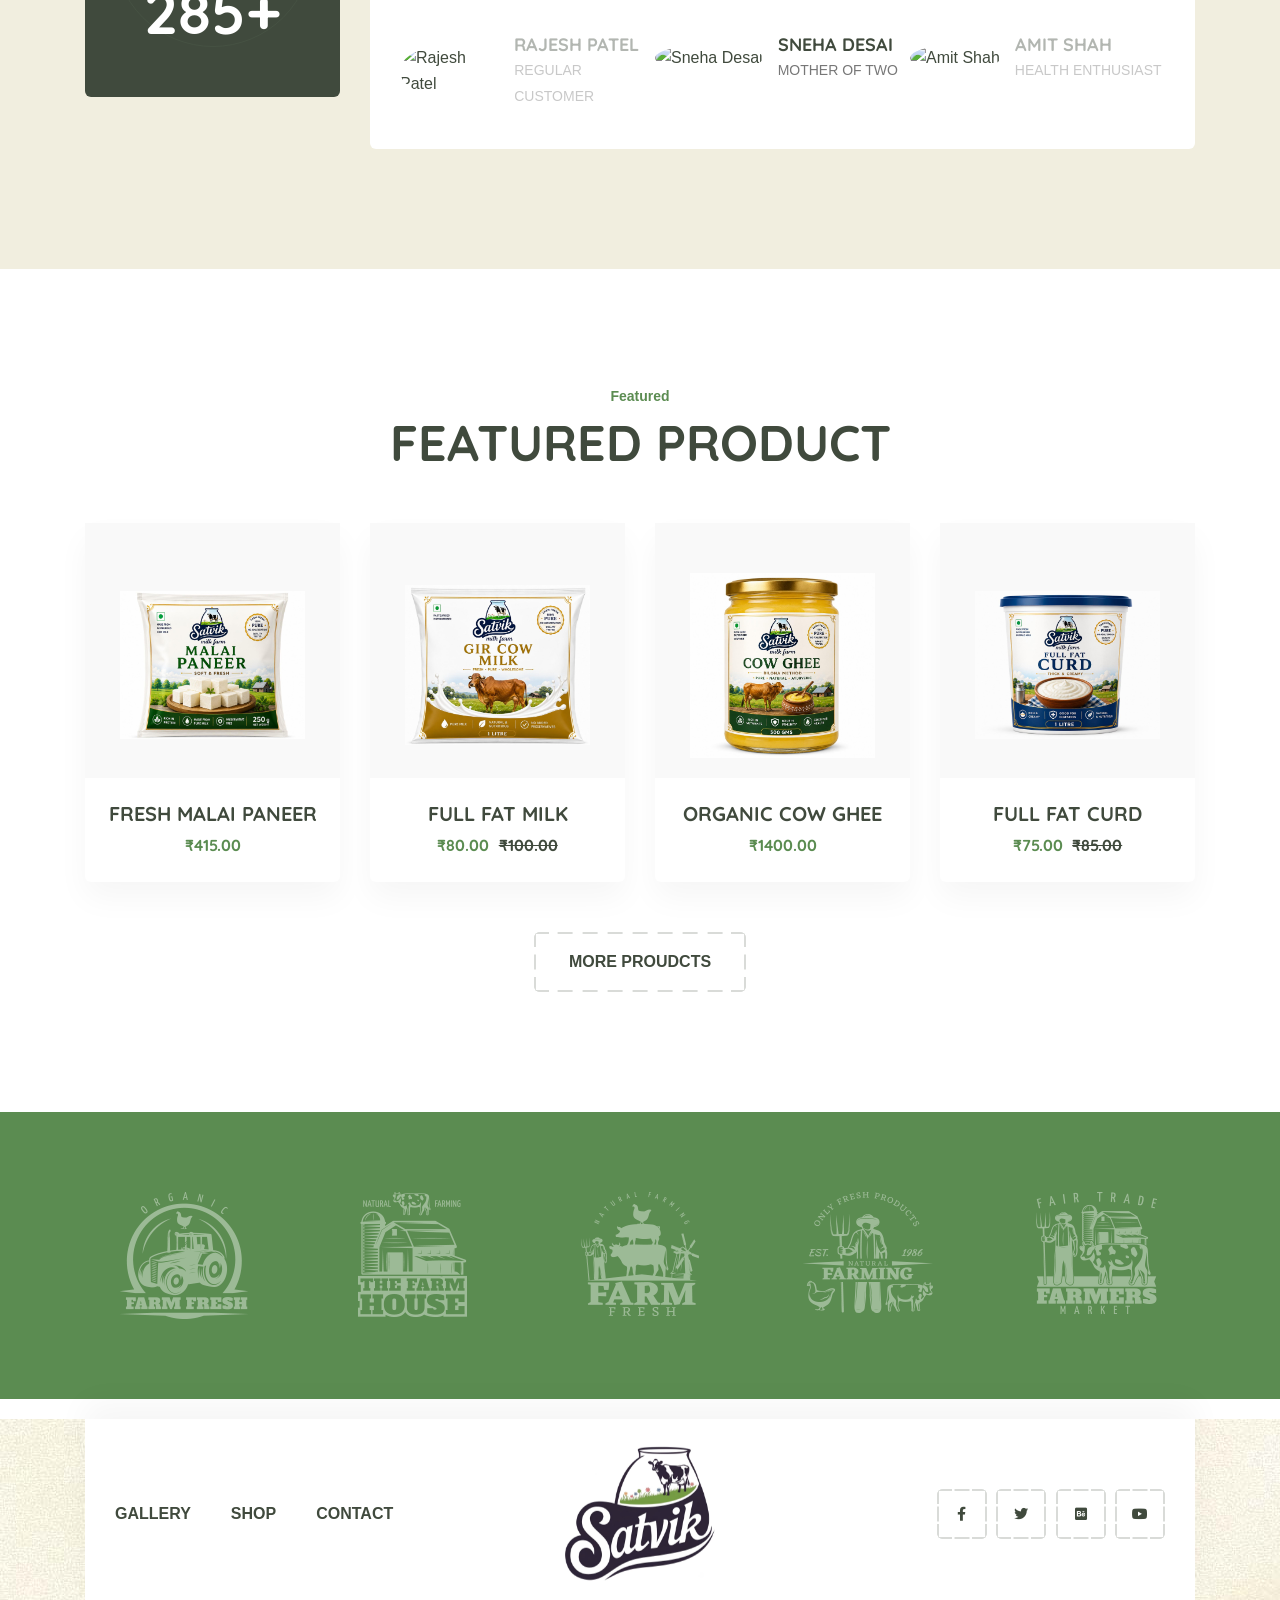
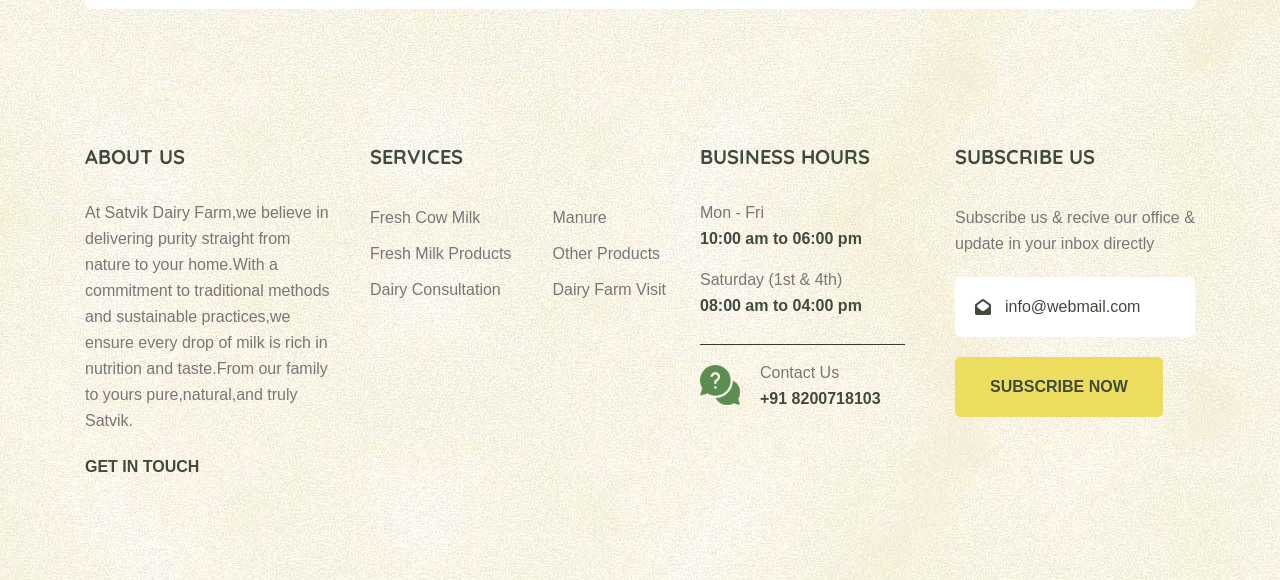
==== commit 480247a5: "product add" ====
--- a/index.html
+++ b/index.html
@@ -55,7 +55,7 @@
       .bd-product__img img {
         width: 100%;
         height: 100%;
-        object-fit: cover;
+        object-fit: contain;
       }
     </style>
   </head>
@@ -1298,12 +1298,12 @@
               <div class="bd-product__item text-center mb-30">
                 <div class="bd-product__img">
                   <img
-                    src="assets/img/product/product-11.jpg"
+                    src="assets/img/product/prodcut-28.jpeg"
                     alt="product-img"
                   />
                 </div>
                 <div class="bd-product__content">
-                  <h4><a href="shop.html">organic fresh paneer</a></h4>
+                  <h4><a href="shop.html">fresh malai paneer</a></h4>
                   <span class="bd-product__new-price">₹415.00</span>
                 </div>
               </div>
@@ -1312,12 +1312,12 @@
               <div class="bd-product__item text-center mb-30">
                 <div class="bd-product__img">
                   <img
-                    src="assets/img/product/product-02.jpg"
+                    src="assets/img/product/product-28.jpeg"
                     alt="product-img"
                   />
                 </div>
                 <div class="bd-product__content">
-                  <h4><a href="shop.html">organic cow milk</a></h4>
+                  <h4><a href="shop.html">full fat milk</a></h4>
                   <span class="bd-product__new-price">₹80.00</span>
                   <span class="bd-product__old-price"><del>₹100.00</del></span>
                 </div>
@@ -1327,12 +1327,12 @@
               <div class="bd-product__item text-center mb-30">
                 <div class="bd-product__img">
                   <img
-                    src="assets/img/product/product-03.jpg"
+                    src="assets/img/product/product-03.jpeg"
                     alt="product-img"
                   />
                 </div>
                 <div class="bd-product__content">
-                  <h4><a href="shop.html">Organic Ghee</a></h4>
+                  <h4><a href="shop.html">Organic Cow Ghee</a></h4>
                   <span class="bd-product__new-price">₹1400.00</span>
                 </div>
               </div>
@@ -1341,7 +1341,7 @@
               <div class="bd-product__item text-center mb-30">
                 <div class="bd-product__img">
                   <img
-                    src="assets/img/product/product-04.jpg"
+                    src="assets/img/product/product-04.jpeg"
                     alt="product-img"
                   />
                 </div>
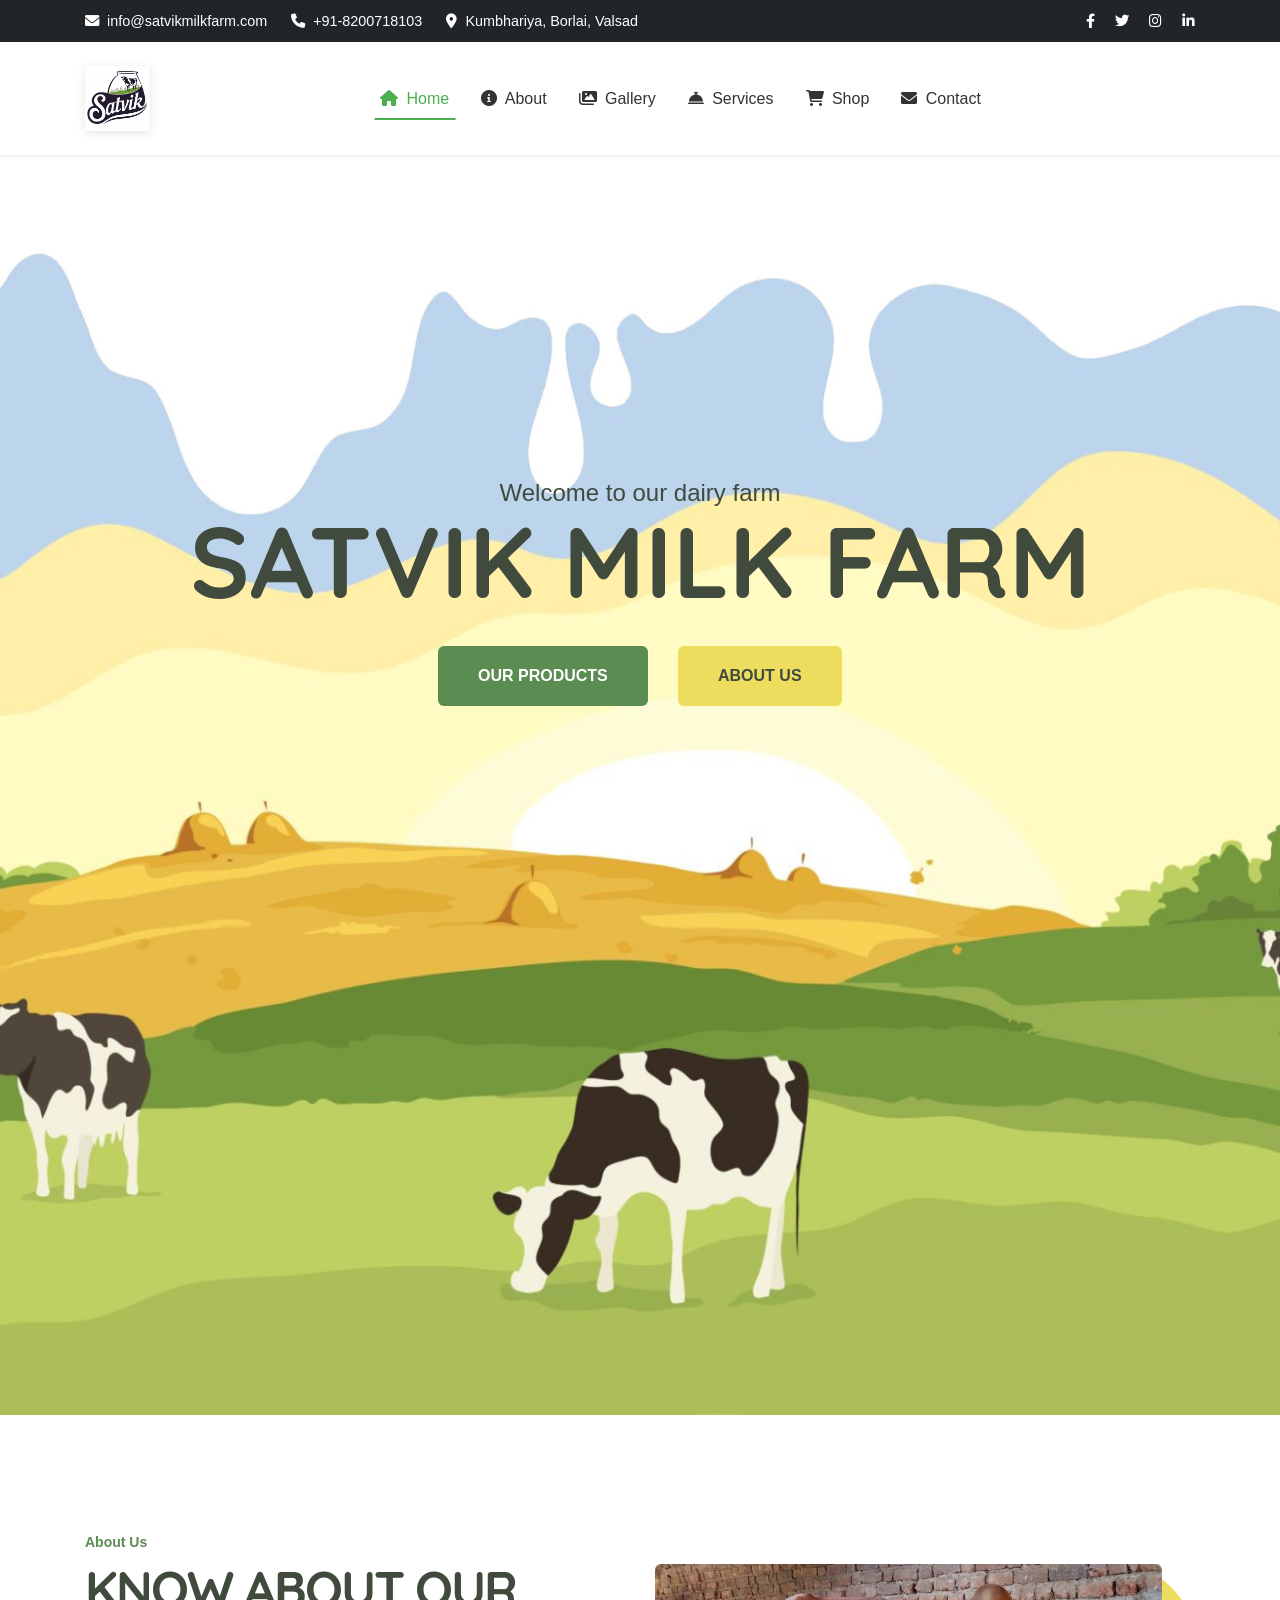
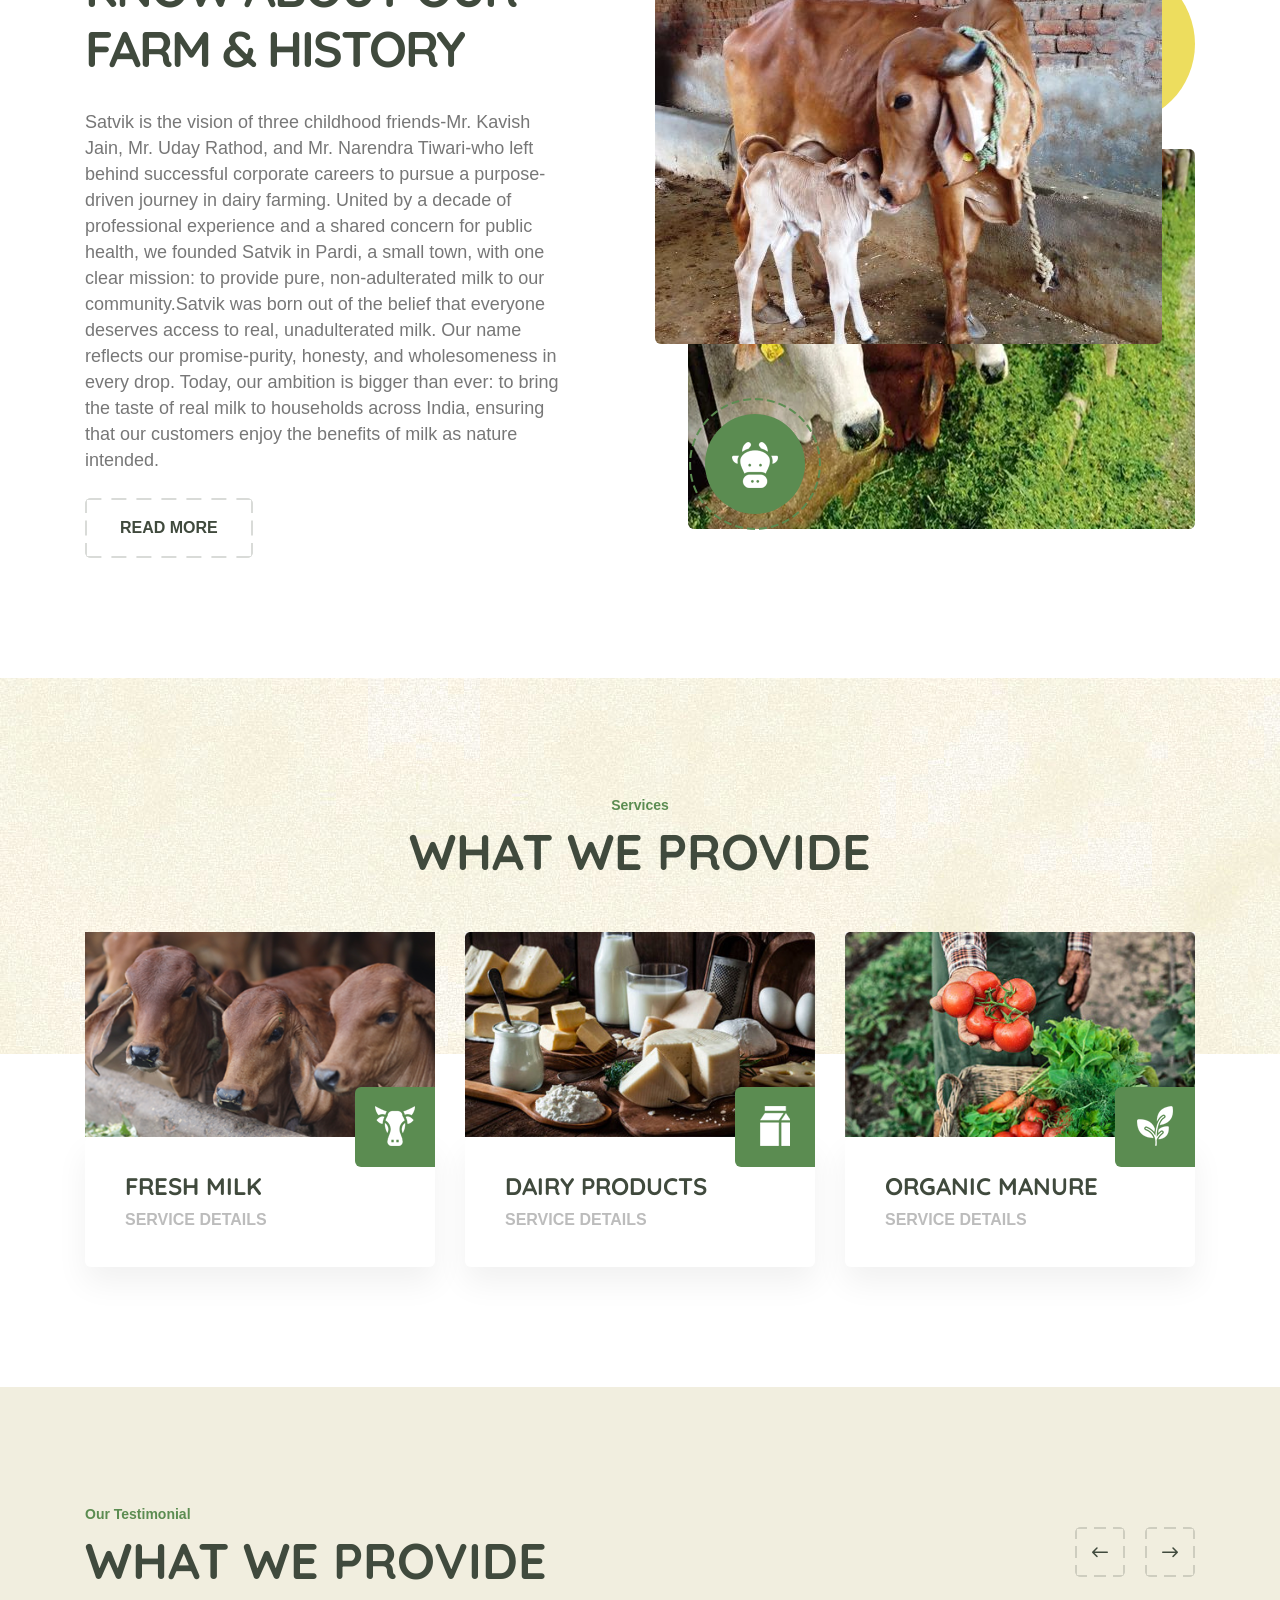
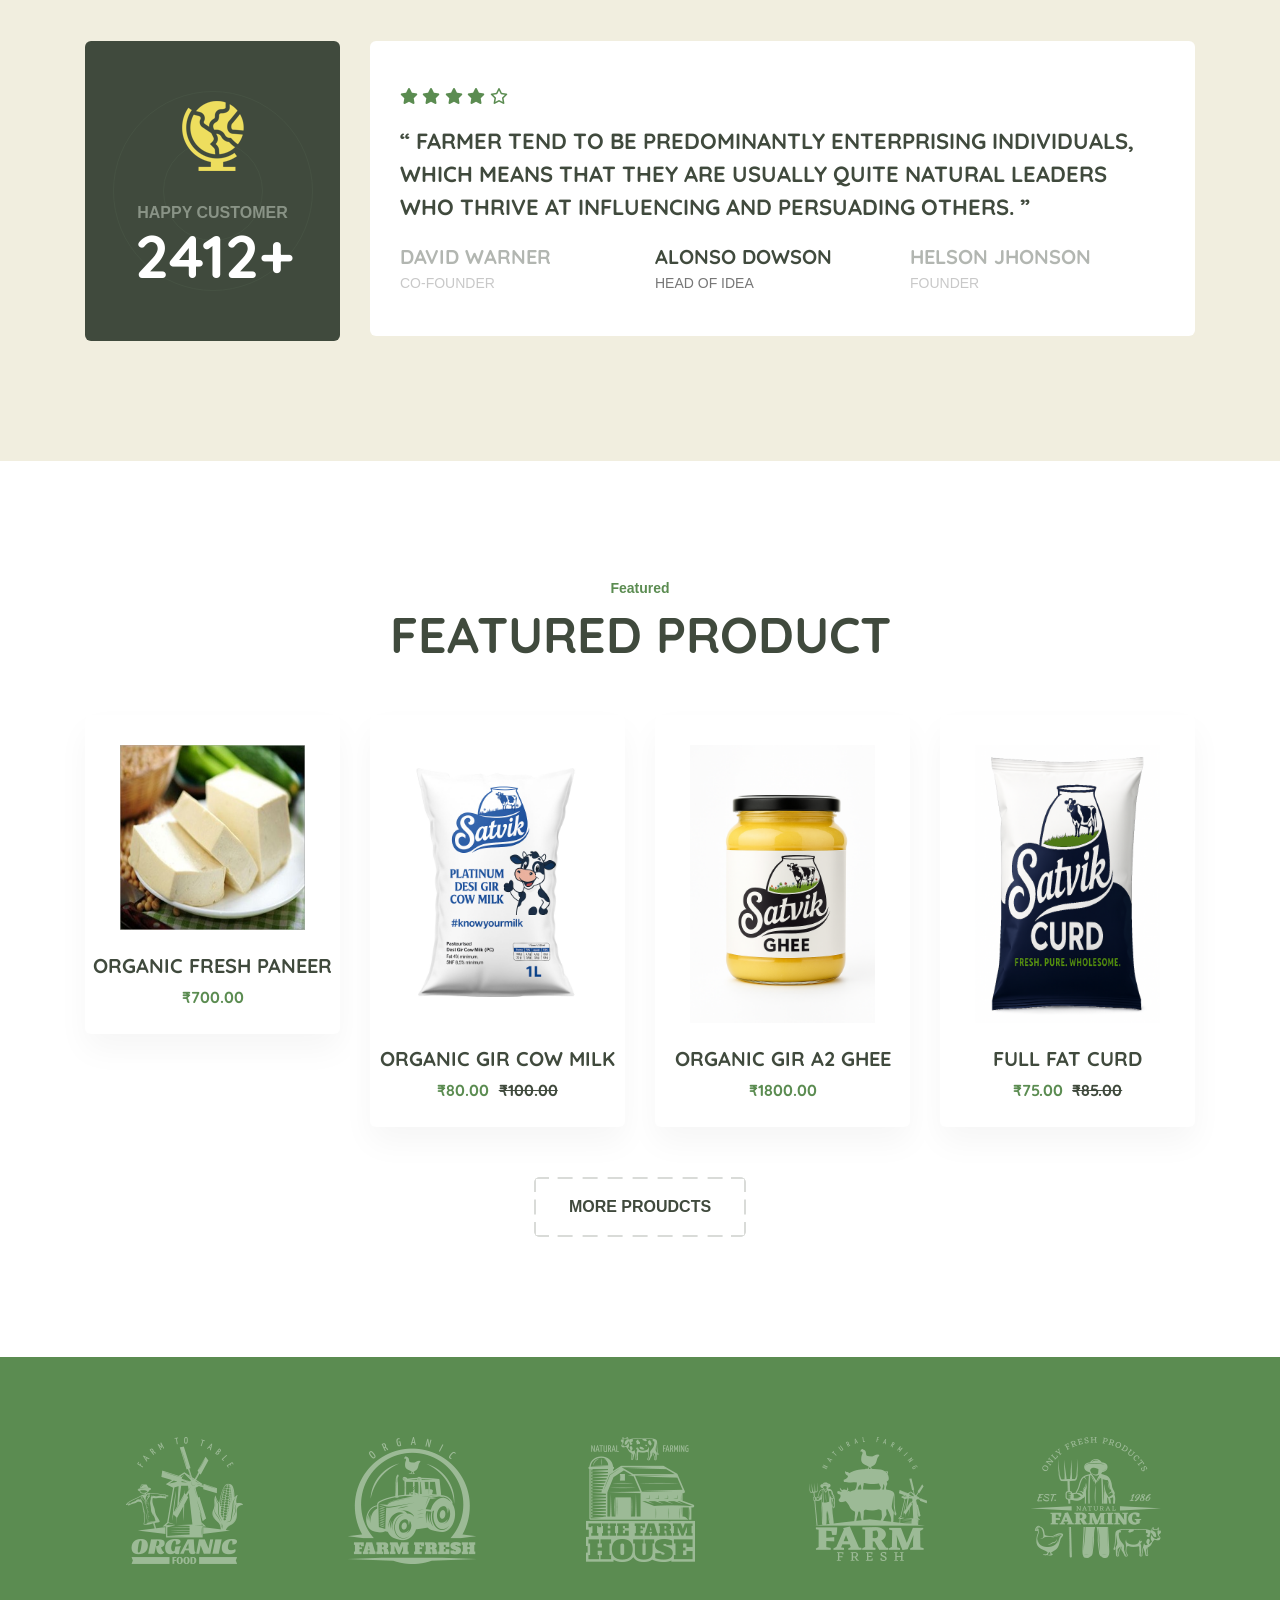
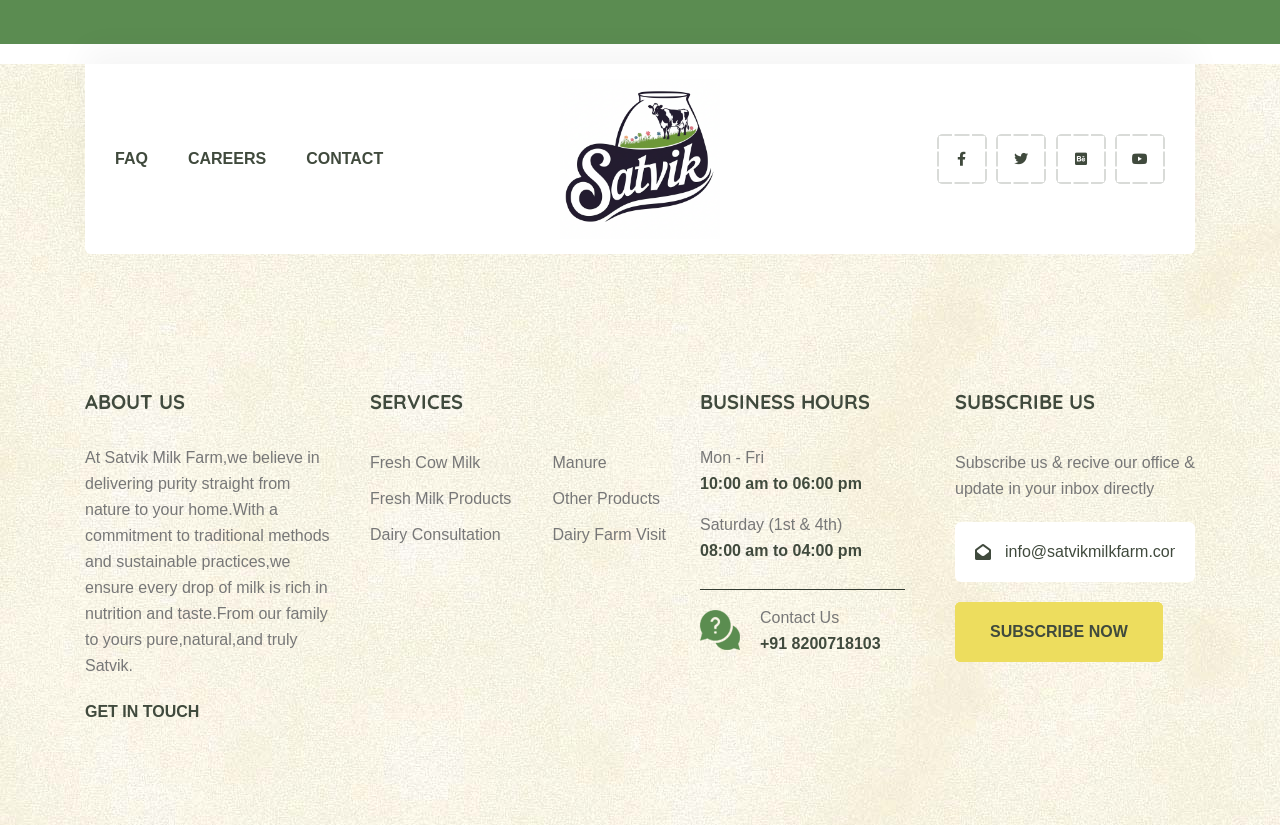
==== commit 323d9f29: "Update references from 'Dairy' to 'Milk Farm'" ====
--- a/index.html
+++ b/index.html
@@ -3,7 +3,7 @@
   <head>
     <meta charset="utf-8" />
     <meta http-equiv="x-ua-compatible" content="ie=edge" />
-    <title>Satvik Dairy</title>
+    <title>Satvik Milk Farm</title>
     <meta name="description" content="" />
     <meta name="viewport" content="width=device-width, initial-scale=1" />
 
@@ -27,37 +27,6 @@
     <link rel="stylesheet" href="assets/css/spacing.css" />
     <link rel="stylesheet" href="assets/css/main.css" />
     <link rel="stylesheet" href="assets/css/navbar.css" />
-    <style>
-      .bd-about__features-list ul {
-        list-style: none;
-        padding-left: 0;
-      }
-      .bd-about__features-list ul li {
-        font-size: 18px;
-        font-weight: 500;
-        color: #555;
-        margin-bottom: 15px;
-        display: flex;
-        align-items: center;
-      }
-      .bd-about__features-list ul li i {
-        color: #4caf50;
-        margin-right: 10px;
-        font-size: 20px;
-      }
-      
-      /* Make product images uniform */
-      .bd-product__img {
-        aspect-ratio: 1 / 1;
-        overflow: hidden;
-        background-color: #f9f9f9;
-      }
-      .bd-product__img img {
-        width: 100%;
-        height: 100%;
-        object-fit: contain;
-      }
-    </style>
   </head>
   <body>
     <!--[if lte IE 9]>
@@ -198,8 +167,8 @@
                   </div>
                   <div class="offcanvas__contact-text">
                     <a href="tel:+012-345-6789"
-                      ><span class="mailto:support@mail.com"
-                        >support@mail.com</span
+                      ><span class="mailto:info@satvikmilkfarm.com"
+                        >info@satvikmilkfarm.com</span
                       ></a
                     >
                   </div>
@@ -617,10 +586,10 @@
               <div class="d-flex align-items-center">
                 <div class="me-4">
                   <a
-                    href="mailto:satvik.milkfarm@gmail.com"
+                    href="mailto:info@satvikmilkfarm.com"
                     class="text-white text-decoration-none"
                   >
-                    <i class="fas fa-envelope me-2"></i>satvik.milkfarm@gmail.com
+                    <i class="fas fa-envelope me-2"></i>info@satvikmilkfarm.com
                   </a>
                 </div>
                 <div class="me-4">
@@ -666,13 +635,11 @@
         <div class="container">
           <a class="navbar-brand" href="index.html">
             <img
-              src="assets/img/logo/logo.png"
-              alt="Satvik Dairy"
+              src="assets/img/logo/logo (1).png"
+              alt="Satvik Milk Farm"
               style="
                 height: 65px;
-                height: 90px;
-               /*filter: drop-shadow(0 2px 4px rgba(0, 0, 0, 0.1));
-                mix-blend-mode: multiply;
+                filter: drop-shadow(0 2px 4px rgba(0, 0, 0, 0.1));
               "
             />
           </a>
@@ -686,7 +653,7 @@
             <i class="fas fa-bars"></i>
           </button>
 
-          <div class="collapse navbar-collapse" id="navbarNav" style="">
+          <div class="collapse navbar-collapse" id="navbarNav">
             <ul class="navbar-nav mx-auto">
               <li class="nav-item">
                 <a class="nav-link active" href="index.html">
@@ -705,7 +672,7 @@
               </li>
               <li class="nav-item">
                 <a class="nav-link" href="service-details.html">
-                  <i class="fas fa-concierge-bell me-1"></i> Consultation
+                  <i class="fas fa-concierge-bell me-1"></i> Services
                 </a>
               </li>
               <li class="nav-item">
@@ -741,7 +708,7 @@
                     <span class="animated fadeInUp"
                       >Welcome to our dairy farm</span
                     >
-                    <h2 class="animated fadeInUp">Satvik Dairy</h2>
+                    <h2 class="animated fadeInUp">Satvik Milk Farm</h2>
                     <div
                       class="bd-hero__btn-wrapper justify-content-center animated fadeInDown"
                     >
@@ -757,9 +724,7 @@
           </div>
         </div>
       </section>
-      
-
-   
+
       <!-- Hero area start -->
 
       <!-- About area start -->
@@ -767,229 +732,209 @@
         <div class="container">
           <div class="row align-items-center">
             <div class="col-lg-6">
-              <div class="bd-about__content-box mb-60 wow fadeInLeft" data-wow-delay=".3s" style="visibility: visible; animation-delay: 0.3s; animation-name: fadeInLeft;">
-                <div class="bd-section__title-wrapper mb-40">
+              <div class="bd-about__content-box mb-60">
+                <div class="bd-section__title-wrapper mb-25">
                   <span class="bd-sub__title">About Us</span>
                   <h2 class="bd-section__title s-2 mb-30">
-                    From Our Farm to Your Family
+                    Know About Our Farm & History
                   </h2>
                   <p class="bd-section__paragraph">
-                    Troubled by widespread milk adulteration, we left our corporate careers to start Satvik Dairy Farm. Our mission is simple: to deliver pure, unadulterated, and wholesome milk from our happy cows straight to your home.
+                    Satvik is the vision of three childhood friends-Mr. Kavish
+                    Jain, Mr. Uday Rathod, and Mr. Narendra Tiwari-who left
+                    behind successful corporate careers to pursue a
+                    purpose-driven journey in dairy farming. United by a decade
+                    of professional experience and a shared concern for public
+                    health, we founded Satvik in Pardi, a small town, with one
+                    clear mission: to provide pure, non-adulterated milk to our
+                    community.Satvik was born out of the belief that everyone
+                    deserves access to real, unadulterated milk. Our name
+                    reflects our promise-purity, honesty, and wholesomeness in
+                    every drop. Today, our ambition is bigger than ever: to
+                    bring the taste of real milk to households across India,
+                    ensuring that our customers enjoy the benefits of milk as
+                    nature intended.
                   </p>
                 </div>
-                <div class="bd-about__features-list mb-40">
-                  <ul>
-                    <li><i class="fas fa-check-circle"></i> 100% Pure &amp; Unadulterated Milk</li>
-                    <li><i class="fas fa-check-circle"></i> Ethically Raised Gir &amp; HF Cows</li>
-                    <li><i class="fas fa-check-circle"></i> Commitment to Quality &amp; Transparency</li>
-                  </ul>
-                </div>
-                <a class="bd-theme__btn-4" href="about.html">Discover Our Story</a>
-              </div>
-            </div>
-            <div class="col-lg-6">
-              <div class="bd-about__image-wrapper text-center mb-60 wow fadeInRight" data-wow-delay=".3s" style="visibility: visible; animation-delay: 0.3s; animation-name: fadeInRight;">
-                <img
-                  src="assets/img/about/farm.jpg"
-                  alt="A panoramic view of Satvik Dairy Farm with happy cows"
-                  class="img-fluid rounded shadow-lg"
-                  style="max-height: 450px; width: 100%; object-fit: cover"
-                />
-              </div>
-            </div>
-          </div>
-        </div>
-      </section>
-      <!-- About area end -->
-
-      <!-- Cow Breeds area start -->
-      <section class="bd-about__area-2 pt-60 pb-60">
-        <div class="container">
-          <div class="row">
-            <div class="col-12">
-              <div class="bd-section__title-wrapper text-center mb-50">
-                <span class="bd-sub__title">Our Breeds</span>
-                <h2 class="bd-section__title">Meet Our Herd</h2>
-              </div>
-            </div>
-          </div>
-          <div class="row align-items-center">
+
+                <a class="bd-theme__btn-4" href="about.html">read more</a>
+              </div>
+            </div>
             <div class="col-lg-6">
               <div class="bd-about__image-wrapper-2 p-relative mb-60">
                 <img
                   class="bd-about__image-3"
                   src="assets/img/about/gir.jpg"
-                  alt="Gir Cow"
-                  style="height: 450px; object-fit: cover; width: 100%"
+                  alt="about-img"
                 />
+                <img
+                  class="bd-about__image-4"
+                  src="assets/img/about/farm.png"
+                  alt="about-img"
+                />
+                <div class="bd-about__shape-2">
+                  <img
+                    src="assets/img/about/about-cow.png"
+                    alt="about-cow-icon"
+                  />
+                  <img
+                    class="bd-about__dashed-icon"
+                    src="assets/img/about/about-dashed.png"
+                    alt="about-dashed"
+                  />
+                </div>
                 <div class="bd-about__cercle"></div>
-              </div>
-            </div>
-            <div class="col-lg-6 d-flex align-items-center">
-              <div class="bd-about__content-box mb-60">
-                <div class="bd-section__title-wrapper mb-25">
-                  <h3 class="bd-section__title s-2 mb-30">Gir Cow</h3>
-                  <p class="bd-section__paragraph">
-                    Gir cow milk is highly valued for its A2 beta-casein
-                    protein, which is often considered easier to digest than
-                    the A1 protein found in conventional milk, potentially
-                    reducing digestive discomfort. It is a rich source of
-                    essential nutrients, including calcium for strong bones,
-                    and contains Omega-3 fatty acids that support heart health.
-                  </p>
-                </div>
-              </div>
-            </div>
-          </div>
-          <div class="row align-items-center flex-row-reverse">
-            <div class="col-lg-6">
-              <div class="bd-about__image-wrapper-2 p-relative mb-60">
-                <img
-                  class="bd-about__image-3"
-                  src="assets/img/gallery/thumb/cows-on-farm-free-photo.jpg"
-                  alt="Holstein Friesian Cow"
-                  style="height: 450px; object-fit: cover; width: 100%"
-                />
-                <div class="bd-about__cercle"></div>
-              </div>
-            </div>
-            <div class="col-lg-6 d-flex align-items-center">
-              <div class="bd-about__content-box mb-60">
-                <div class="bd-section__title-wrapper mb-25">
-                  <h3 class="bd-section__title s-2 mb-30">
-                    Holstein Friesian (HF) Cow
-                  </h3>
-                  <p class="bd-section__paragraph">
-                    Holstein Friesian (HF) milk is known for its consistent
-                    quality and affordability, thanks to the breed's high
-                    milk yield. It provides a balanced profile of essential
-                    nutrients, including protein, calcium, and vitamins,
-                    making it a reliable and nutritious choice for daily
-                    consumption by families.
-                  </p>
-                </div>
-              </div>
-            </div>
-          </div>
-          <div class="row align-items-center">
-            <div class="col-lg-6">
-              <div class="bd-about__image-wrapper-2 p-relative mb-60">
-                <img
-                  class="bd-about__image-3"
-                  src="assets/img/about/buf.jpg"
-                  alt="Buffalo at Satvik Dairy Farm"
-                  style="height: 450px; object-fit: cover; width: 100%"
-                />
-                <div class="bd-about__cercle"></div>
-              </div>
-            </div>
-            <div class="col-lg-6 d-flex align-items-center">
-              <div class="bd-about__content-box mb-60">
-                <div class="bd-section__title-wrapper mb-25">
-                  <h3 class="bd-section__title s-2 mb-30">Buffalo</h3>
-                  <p class="bd-section__paragraph">
-                    Buffalo milk is renowned for its rich and creamy texture,
-                    making it a preferred choice for dairy products like
-                    paneer, ghee, and yogurt. It is higher in fat, protein,
-                    and calcium compared to cow's milk, offering a dense
-                    nutritional profile that supports bone health and provides
-                    sustained energy.
-                  </p>
-                </div>
               </div>
             </div>
           </div>
         </div>
       </section>
-      <!-- Cow Breeds area end -->
-
-      <!-- Vermicompost area start -->
-      <section class="bd-about__area-2 grey-bg pt-120 pb-60">
-        <div class="container">
-          <div class="row">
-            <div class="col-12">
-              <div class="bd-section__title-wrapper text-center mb-50">
-                <span class="bd-sub__title">Organic Fertilizer</span>
-                <h2 class="bd-section__title">Vermicompost</h2>
-              </div>
-            </div>
-          </div>
-          <div class="row align-items-center flex-row-reverse">
-            <div class="col-lg-6">
-              <div class="bd-about__image-wrapper-2 p-relative mb-60">
-                <img
-                  class="bd-about__image-3"
-                  src="assets/img/product/vermi.jpg"
-                  alt="Vermicompost"
-                  style="height: 450px; object-fit: cover; width: 100%; border-radius: 10px; box-shadow: 0 5px 15px rgba(0,0,0,0.1);"
-                />
-              </div>
-            </div>
-            <div class="col-lg-6">
-              <div class="bd-about__content-box-3 mb-60">
-                <div class="bd-section__title-wrapper mb-30">
-                  <h2 class="bd-section__title mb-25">What is Vermicompost?</h2>
-                  <p class="bd-section__paragraph mb-30">
-                    Vermicompost is a nutrient-rich, organic fertilizer and soil conditioner produced through the decomposition of organic matter by earthworms. These worms consume farm waste, breaking it down into highly fertile castings that are packed with essential minerals, beneficial microbes, and plant growth hormones.
-                  </p>
-                  <h4 class="mb-20">Advantages of Vermicompost:</h4>
-                </div>
-                <div class="bd-about__features-list mb-40">
-                  <ul>
-                    <li><i class="fa-solid fa-leaf"></i> Enriches soil with essential nutrients and beneficial microorganisms.</li>
-                    <li><i class="fa-solid fa-droplet"></i> Improves soil structure, aeration, and water retention capacity.</li>
-                    <li><i class="fa-solid fa-seedling"></i> Enhances seed germination, plant growth, and crop yield.</li>
-                    <li><i class="fa-solid fa-recycle"></i> 100% organic, eco-friendly, and free from harmful chemicals.</li>
-                  </ul>
-                </div>
-                <a class="bd-theme__btn-1" href="shop.html">Shop Vermicompost</a>
-              </div>
-            </div>
-          </div>
-        </div>
-      </section>
-      <!-- Vermicompost area end -->
+      <!-- About area end -->
 
       <!-- Service area start -->
-      <section class="bd-service__area pt-120 pb-90" style="background-color: #f8f9fa;">
+      <section
+        class="bd-serrvice__area service__bg pt-120 pb-60"
+        data-background="assets/img/bg/service-bg.jpg"
+      >
         <div class="container">
           <div class="row">
             <div class="col-12">
               <div class="bd-section__title-wrapper text-center mb-50">
                 <span class="bd-sub__title">Services</span>
-                <h2 class="bd-section__title">What We Offer</h2>
-              </div>
-            </div>
-          </div>
-          <div class="row gy-4">
-            <div class="col-xl-4 col-lg-6 col-md-6">
-              <div class="service-card h-100">
-                <div class="service-card__icon">
-                  <i class="fas fa-tint"></i>
-                </div>
-                <h3 class="service-card__title">Fresh Milk</h3>
-                <p class="service-card__text">Pure, unadulterated milk delivered fresh from our farm, ensuring the best for your family's health.</p>
-                <a href="shop.html" class="bd-link__btn mt-20">View Products <i class="fas fa-arrow-right"></i></a>
-              </div>
-            </div>
-            <div class="col-xl-4 col-lg-6 col-md-6">
-              <div class="service-card h-100">
-                <div class="service-card__icon">
-                  <i class="fas fa-cheese"></i>
-                </div>
-                <h3 class="service-card__title">Dairy Products</h3>
-                <p class="service-card__text">A range of wholesome dairy products, including ghee, paneer, and curd, made from the finest quality milk.</p>
-                <a href="shop.html" class="bd-link__btn mt-20">View Products <i class="fas fa-arrow-right"></i></a>
-              </div>
-            </div>
-            <div class="col-xl-4 col-lg-6 col-md-6">
-              <div class="service-card h-100">
-                <div class="service-card__icon">
-                  <i class="fas fa-leaf"></i>
-                </div>
-                <h3 class="service-card__title">Organic Manure</h3>
-                <p class="service-card__text">Nutrient-rich cow manure and vermicompost to enrich your soil and promote healthy plant growth.</p>
-                <a href="shop.html" class="bd-link__btn mt-20">View Products <i class="fas fa-arrow-right"></i></a>
+                <h2 class="bd-section__title">What We Provide</h2>
+              </div>
+            </div>
+          </div>
+          <div class="row">
+            <div class="col-xl-4 col-lg-4 col-md-6">
+              <div class="bd-service__item-2 mb-60">
+                <div class="bd-service__thumb-2 w-img">
+                  <a href="service-details.html">
+                    <img
+                      src="assets/img/service/gir milk.png"
+                      alt="Fresh milk service-thumb"
+                    />
+                  </a>
+                </div>
+                <div class="bd-service__content-2 transition-3">
+                  <h3><a href="service-detasils.html">Fresh Milk</a></h3>
+                  <a class="bd-link__btn-2" href="service-details.html"
+                    >Service Details</a
+                  >
+                  <div class="bd-service__icon">
+                    <span
+                      ><img
+                        src="assets/img/service/icon/1.png"
+                        alt="service-icon"
+                    /></span>
+                  </div>
+                </div>
+                <div class="bd-service__hover transition-3">
+                  <div class="bd-service__overlay">
+                    <div class="bd-service__icon">
+                      <span
+                        ><img
+                          src="assets/img/service/icon/1.png"
+                          alt="service-icon"
+                      /></span>
+                    </div>
+                    <span class="bd-service__stroke-text">01</span>
+                    <h3><a href="service-details.html">Fresh Milk</a></h3>
+                    <p>Fresh A2 milk for the well-being of your loved ones</p>
+                    <a class="bd-link__btn-2" href="service-details.html"
+                      >Service Details</a
+                    >
+                  </div>
+                </div>
+              </div>
+            </div>
+            <div class="col-xl-4 col-lg-4 col-md-6">
+              <div class="bd-service__item-2 mb-60">
+                <div class="bd-service__thumb-2 w-img">
+                  <a href="service-details.html">
+                    <img
+                      src="assets/img/service/service-02.jpg"
+                      alt="Dairy products service-thumb"
+                    />
+                  </a>
+                </div>
+                <div class="bd-service__content-2 transition-3">
+                  <h3><a href="service-detasils.html">Dairy Products</a></h3>
+                  <a class="bd-link__btn-2" href="service-details.html"
+                    >Service Details</a
+                  >
+                  <div class="bd-service__icon">
+                    <span
+                      ><img
+                        src="assets/img/service/icon/2.png"
+                        alt="service-icon"
+                    /></span>
+                  </div>
+                </div>
+                <div class="bd-service__hover transition-3">
+                  <div class="bd-service__overlay">
+                    <div class="bd-service__icon">
+                      <span
+                        ><img
+                          src="assets/img/service/icon/2.png"
+                          alt="service-icon"
+                      /></span>
+                    </div>
+                    <span class="bd-service__stroke-text">02</span>
+                    <h3><a href="service-details.html">Dairy Products</a></h3>
+                    <p>
+                      Fresh unadulterated milk products made from best quality
+                      milk
+                    </p>
+                    <a class="bd-link__btn-2" href="service-details.html"
+                      >Service Details</a
+                    >
+                  </div>
+                </div>
+              </div>
+            </div>
+            <div class="col-xl-4 col-lg-4 col-md-6">
+              <div class="bd-service__item-2 mb-60">
+                <div class="bd-service__thumb-2 w-img">
+                  <a href="service-details.html">
+                    <img
+                      src="assets/img/service/service-03.jpg"
+                      alt="Organic manure service-thumb"
+                    />
+                  </a>
+                </div>
+                <div class="bd-service__content-2 transition-3">
+                  <h3><a href="service-detasils.html">Organic Manure</a></h3>
+                  <a class="bd-link__btn-2" href="service-details.html"
+                    >Service Details</a
+                  >
+                  <div class="bd-service__icon">
+                    <span
+                      ><img
+                        src="assets/img/service/icon/3.png"
+                        alt="service-icon"
+                    /></span>
+                  </div>
+                </div>
+                <div class="bd-service__hover transition-3">
+                  <div class="bd-service__overlay">
+                    <div class="bd-service__icon">
+                      <span
+                        ><img
+                          src="assets/img/service/icon/3.png"
+                          alt="service-icon"
+                      /></span>
+                    </div>
+                    <span class="bd-service__stroke-text">03</span>
+                    <h3><a href="service-details.html">Organic Manure</a></h3>
+                    <p>
+                      Cow Manure enriches soil with nutrients like nitrogen,
+                      phosphorus, and potassium.
+                    </p>
+                    <a class="bd-link__btn-2" href="service-details.html"
+                      >Service Details</a
+                    >
+                  </div>
+                </div>
               </div>
             </div>
           </div>
@@ -1008,8 +953,8 @@
             <div class="col-12">
               <div class="p-relative">
                 <div class="bd-section__title-wrapper mb-50">
-                  <span class="bd-sub__title">Customer Reviews</span>
-                  <h2 class="bd-section__title">What Our Customers Say</h2>
+                  <span class="bd-sub__title">Our Testimonial</span>
+                  <h2 class="bd-section__title">what we provide</h2>
                 </div>
                 <!-- If we need navigation buttons -->
                 <div class="bd-testimonial__navigatin">
@@ -1035,7 +980,7 @@
                   </div>
                   <p>happy customer</p>
                   <div class="bd-testimonial__count">
-                  <span class="counter">1000</span><span>+</span>
+                    <span class="counter">8600</span><span>+</span>
                   </div>
                   <div class="bd-testimonial__cercle-1"></div>
                   <div class="bd-testimonial__cercle-2"></div>
@@ -1053,10 +998,13 @@
                           <i class="fa-solid fa-star"></i>
                           <i class="fa-solid fa-star"></i>
                           <i class="fa-solid fa-star"></i>
-                          <i class="fa-solid fa-star"></i>
+                          <i class="fa-regular fa-star"></i>
                         </div>
                         <h3>
-                          “ Satvik Dairy has completely transformed our morning routine. The milk is incredibly fresh, thick, and tastes just like the farm-fresh milk from my childhood. Highly recommended! ”
+                          “ Farmer tend to be predominantly enterprising
+                          individuals, which means that they are usually quite
+                          natural leaders who thrive at influencing and
+                          persuading others. ”
                         </h3>
                       </div>
                     </div>
@@ -1067,10 +1015,13 @@
                           <i class="fa-solid fa-star"></i>
                           <i class="fa-solid fa-star"></i>
                           <i class="fa-solid fa-star"></i>
-                          <i class="fa-solid fa-star"></i>
+                          <i class="fa-regular fa-star"></i>
                         </div>
                         <h3>
-                          “ We have been using Gir cow milk from Satvik Dairy for a few months now. It's easily digestible and my kids absolutely love the taste. It's reassuring to know it's unadulterated. ”
+                          “ Farmer tend to be predominantly enterprising
+                          individuals, which means that they are usually quite
+                          natural leaders who thrive at influencing and
+                          persuading others. ”
                         </h3>
                       </div>
                     </div>
@@ -1081,10 +1032,13 @@
                           <i class="fa-solid fa-star"></i>
                           <i class="fa-solid fa-star"></i>
                           <i class="fa-solid fa-star"></i>
-                          <i class="fa-solid fa-star"></i>
+                          <i class="fa-regular fa-star"></i>
                         </div>
                         <h3>
-                          “ The quality of the ghee is exceptional! It has the perfect aroma and granules, exactly how traditional ghee should be. Satvik Dairy never disappoints. ”
+                          “ Farmer tend to be predominantly enterprising
+                          individuals, which means that they are usually quite
+                          natural leaders who thrive at influencing and
+                          persuading others. ”
                         </h3>
                       </div>
                     </div>
@@ -1095,10 +1049,13 @@
                           <i class="fa-solid fa-star"></i>
                           <i class="fa-solid fa-star"></i>
                           <i class="fa-solid fa-star"></i>
-                          <i class="fa-solid fa-star"></i>
+                          <i class="fa-regular fa-star"></i>
                         </div>
                         <h3>
-                          “ Finding 100% pure milk was always a challenge until we found Satvik. Their transparent process and ethical farming practices won us over completely. ”
+                          “ Farmer tend to be predominantly enterprising
+                          individuals, which means that they are usually quite
+                          natural leaders who thrive at influencing and
+                          persuading others. ”
                         </h3>
                       </div>
                     </div>
@@ -1109,66 +1066,13 @@
                           <i class="fa-solid fa-star"></i>
                           <i class="fa-solid fa-star"></i>
                           <i class="fa-solid fa-star"></i>
-                          <i class="fa-solid fa-star"></i>
+                          <i class="fa-regular fa-star"></i>
                         </div>
                         <h3>
-                          “ Excellent service and timely delivery every single day. The paneer and buttermilk are the best I have ever had. I trust them blindly for my family's dairy needs. ”
-                        </h3>
-                      </div>
-                    </div>
-                    <div class="swiper-slide">
-                      <div class="bd-testimonial__content">
-                        <div class="bd-testimonial__icon">
-                          <i class="fa-solid fa-star"></i>
-                          <i class="fa-solid fa-star"></i>
-                          <i class="fa-solid fa-star"></i>
-                          <i class="fa-solid fa-star"></i>
-                          <i class="fa-solid fa-star"></i>
-                        </div>
-                        <h3>
-                          “ Satvik Dairy has been our trusted partner for fresh milk. The quality and purity are unmatched, and the delivery is always on time. ”
-                        </h3>
-                      </div>
-                    </div>
-                    <div class="swiper-slide">
-                      <div class="bd-testimonial__content">
-                        <div class="bd-testimonial__icon">
-                          <i class="fa-solid fa-star"></i>
-                          <i class="fa-solid fa-star"></i>
-                          <i class="fa-solid fa-star"></i>
-                          <i class="fa-solid fa-star"></i>
-                          <i class="fa-solid fa-star"></i>
-                        </div>
-                        <h3>
-                          “ The organic manure from Satvik Dairy has worked wonders for my garden. The plants are healthier and blooming beautifully. ”
-                        </h3>
-                      </div>
-                    </div>
-                    <div class="swiper-slide">
-                      <div class="bd-testimonial__content">
-                        <div class="bd-testimonial__icon">
-                          <i class="fa-solid fa-star"></i>
-                          <i class="fa-solid fa-star"></i>
-                          <i class="fa-solid fa-star"></i>
-                          <i class="fa-solid fa-star"></i>
-                          <i class="fa-solid fa-star"></i>
-                        </div>
-                        <h3>
-                          “ I am extremely satisfied with their dairy consultation services. The expert advice helped me improve my own farm's yield. ”
-                        </h3>
-                      </div>
-                    </div>
-                    <div class="swiper-slide">
-                      <div class="bd-testimonial__content">
-                        <div class="bd-testimonial__icon">
-                          <i class="fa-solid fa-star"></i>
-                          <i class="fa-solid fa-star"></i>
-                          <i class="fa-solid fa-star"></i>
-                          <i class="fa-solid fa-star"></i>
-                          <i class="fa-solid fa-star"></i>
-                        </div>
-                        <h3>
-                          “ The Gir cow ghee is incredibly authentic. It reminds me of the pure ghee my grandmother used to make. Absolutely love it! ”
+                          “ Farmer tend to be predominantly enterprising
+                          individuals, which means that they are usually quite
+                          natural leaders who thrive at influencing and
+                          persuading others. ”
                         </h3>
                       </div>
                     </div>
@@ -1176,103 +1080,34 @@
                 </div>
                 <div class="swiper-container testimonial-nav">
                   <div class="swiper-wrapper">
-                    <div class="swiper-slide" style="cursor: pointer;">
-                      <div class="bd-testimonial__meta d-flex align-items-center">
-                        <div class="bd-testimonial__thumb" style="margin-right: 15px;">
-                          <img src="https://ui-avatars.com/api/?name=Rajesh+Patel&background=random&color=fff" alt="Rajesh Patel" style="width: 50px; height: 50px; border-radius: 50%; object-fit: cover;">
-                        </div>
-                        <div class="bd-testimonial__meta-text text-start">
-                          <h4 style="margin-bottom: 0; font-size: 18px;">Rajesh Patel</h4>
-                          <span style="font-size: 14px; color: #777;">Regular Customer</span>
-                        </div>
-                      </div>
-                    </div>
-                    <div class="swiper-slide" style="cursor: pointer;">
-                      <div class="bd-testimonial__meta d-flex align-items-center">
-                        <div class="bd-testimonial__thumb" style="margin-right: 15px;">
-                          <img src="https://ui-avatars.com/api/?name=Sneha+Desai&background=random&color=fff" alt="Sneha Desai" style="width: 50px; height: 50px; border-radius: 50%; object-fit: cover;">
-                        </div>
-                        <div class="bd-testimonial__meta-text text-start">
-                          <h4 style="margin-bottom: 0; font-size: 18px;">Sneha Desai</h4>
-                          <span style="font-size: 14px; color: #777;">Mother of two</span>
-                        </div>
-                      </div>
-                    </div>
-                    <div class="swiper-slide" style="cursor: pointer;">
-                      <div class="bd-testimonial__meta d-flex align-items-center">
-                        <div class="bd-testimonial__thumb" style="margin-right: 15px;">
-                          <img src="https://ui-avatars.com/api/?name=Amit+Shah&background=random&color=fff" alt="Amit Shah" style="width: 50px; height: 50px; border-radius: 50%; object-fit: cover;">
-                        </div>
-                        <div class="bd-testimonial__meta-text text-start">
-                          <h4 style="margin-bottom: 0; font-size: 18px;">Amit Shah</h4>
-                          <span style="font-size: 14px; color: #777;">Health Enthusiast</span>
-                        </div>
-                      </div>
-                    </div>
-                    <div class="swiper-slide" style="cursor: pointer;">
-                      <div class="bd-testimonial__meta d-flex align-items-center">
-                        <div class="bd-testimonial__thumb" style="margin-right: 15px;">
-                          <img src="https://ui-avatars.com/api/?name=Priya+Mehta&background=random&color=fff" alt="Priya Mehta" style="width: 50px; height: 50px; border-radius: 50%; object-fit: cover;">
-                        </div>
-                        <div class="bd-testimonial__meta-text text-start">
-                          <h4 style="margin-bottom: 0; font-size: 18px;">Priya Mehta</h4>
-                          <span style="font-size: 14px; color: #777;">Regular Customer</span>
-                        </div>
-                      </div>
-                    </div>
-                    <div class="swiper-slide" style="cursor: pointer;">
-                      <div class="bd-testimonial__meta d-flex align-items-center">
-                        <div class="bd-testimonial__thumb" style="margin-right: 15px;">
-                          <img src="https://ui-avatars.com/api/?name=Vikram+Singh&background=random&color=fff" alt="Vikram Singh" style="width: 50px; height: 50px; border-radius: 50%; object-fit: cover;">
-                        </div>
-                        <div class="bd-testimonial__meta-text text-start">
-                          <h4 style="margin-bottom: 0; font-size: 18px;">Vikram Singh</h4>
-                          <span style="font-size: 14px; color: #777;">Loyal Customer</span>
-                        </div>
-                      </div>
-                    </div>
-                    <div class="swiper-slide" style="cursor: pointer;">
-                      <div class="bd-testimonial__meta d-flex align-items-center">
-                        <div class="bd-testimonial__thumb" style="margin-right: 15px;">
-                          <img src="https://ui-avatars.com/api/?name=Kripa+Yadav&background=random&color=fff" alt="Kripa Yadav" style="width: 50px; height: 50px; border-radius: 50%; object-fit: cover;">
-                        </div>
-                        <div class="bd-testimonial__meta-text text-start">
-                          <h4 style="margin-bottom: 0; font-size: 18px;">Kripa Yadav</h4>
-                          <span style="font-size: 14px; color: #777;">Regular Customer</span>
-                        </div>
-                      </div>
-                    </div>
-                    <div class="swiper-slide" style="cursor: pointer;">
-                      <div class="bd-testimonial__meta d-flex align-items-center">
-                        <div class="bd-testimonial__thumb" style="margin-right: 15px;">
-                          <img src="https://ui-avatars.com/api/?name=Leela+Solanki&background=random&color=fff" alt="Leela Solanki" style="width: 50px; height: 50px; border-radius: 50%; object-fit: cover;">
-                        </div>
-                        <div class="bd-testimonial__meta-text text-start">
-                          <h4 style="margin-bottom: 0; font-size: 18px;">Leela Solanki</h4>
-                          <span style="font-size: 14px; color: #777;">Gardening Enthusiast</span>
-                        </div>
-                      </div>
-                    </div>
-                    <div class="swiper-slide" style="cursor: pointer;">
-                      <div class="bd-testimonial__meta d-flex align-items-center">
-                        <div class="bd-testimonial__thumb" style="margin-right: 15px;">
-                          <img src="https://ui-avatars.com/api/?name=Dinesh+Yadav&background=random&color=fff" alt="Dinesh Yadav" style="width: 50px; height: 50px; border-radius: 50%; object-fit: cover;">
-                        </div>
-                        <div class="bd-testimonial__meta-text text-start">
-                          <h4 style="margin-bottom: 0; font-size: 18px;">Dinesh Yadav</h4>
-                          <span style="font-size: 14px; color: #777;">Farm Owner</span>
-                        </div>
-                      </div>
-                    </div>
-                    <div class="swiper-slide" style="cursor: pointer;">
-                      <div class="bd-testimonial__meta d-flex align-items-center">
-                        <div class="bd-testimonial__thumb" style="margin-right: 15px;">
-                          <img src="https://ui-avatars.com/api/?name=Kritika+Sharma&background=random&color=fff" alt="Kritika Sharma" style="width: 50px; height: 50px; border-radius: 50%; object-fit: cover;">
-                        </div>
-                        <div class="bd-testimonial__meta-text text-start">
-                          <h4 style="margin-bottom: 0; font-size: 18px;">Kritika Sharma</h4>
-                          <span style="font-size: 14px; color: #777;">Loyal Customer</span>
-                        </div>
+                    <div class="swiper-slide">
+                      <div class="bd-testimonial__meta-text">
+                        <h4>alonso dowson</h4>
+                        <span>Head of Idea</span>
+                      </div>
+                    </div>
+                    <div class="swiper-slide">
+                      <div class="bd-testimonial__meta-text">
+                        <h4>helson jhonson</h4>
+                        <span>Founder</span>
+                      </div>
+                    </div>
+                    <div class="swiper-slide">
+                      <div class="bd-testimonial__meta-text">
+                        <h4>alonso dowson</h4>
+                        <span>CEO</span>
+                      </div>
+                    </div>
+                    <div class="swiper-slide">
+                      <div class="bd-testimonial__meta-text">
+                        <h4>Sagor khan</h4>
+                        <span>DVELOPER</span>
+                      </div>
+                    </div>
+                    <div class="swiper-slide">
+                      <div class="bd-testimonial__meta-text">
+                        <h4>David Warner</h4>
+                        <span>co-founder</span>
                       </div>
                     </div>
                   </div>
@@ -1298,13 +1133,13 @@
               <div class="bd-product__item text-center mb-30">
                 <div class="bd-product__img">
                   <img
-                    src="assets/img/product/prodcut-28.jpeg"
+                    src="assets/img/product/fresh-paneer-1484043503-2679841.jpeg"
                     alt="product-img"
                   />
                 </div>
                 <div class="bd-product__content">
-                  <h4><a href="shop.html">fresh malai paneer</a></h4>
-                  <span class="bd-product__new-price">₹415.00</span>
+                  <h4><a href="shop.html">organic fresh paneer</a></h4>
+                  <span class="bd-product__new-price">₹700.00</span>
                 </div>
               </div>
             </div>
@@ -1312,12 +1147,12 @@
               <div class="bd-product__item text-center mb-30">
                 <div class="bd-product__img">
                   <img
-                    src="assets/img/product/product-28.jpeg"
+                    src="assets/img/product/product-02.jpg"
                     alt="product-img"
                   />
                 </div>
                 <div class="bd-product__content">
-                  <h4><a href="shop.html">full fat milk</a></h4>
+                  <h4><a href="shop.html">organic gir cow milk</a></h4>
                   <span class="bd-product__new-price">₹80.00</span>
                   <span class="bd-product__old-price"><del>₹100.00</del></span>
                 </div>
@@ -1327,13 +1162,13 @@
               <div class="bd-product__item text-center mb-30">
                 <div class="bd-product__img">
                   <img
-                    src="assets/img/product/product-03.jpeg"
+                    src="assets/img/product/product-03.jpg"
                     alt="product-img"
                   />
                 </div>
                 <div class="bd-product__content">
-                  <h4><a href="shop.html">Organic Cow Ghee</a></h4>
-                  <span class="bd-product__new-price">₹1400.00</span>
+                  <h4><a href="shop.html">Organic Gir A2 Ghee</a></h4>
+                  <span class="bd-product__new-price">₹1800.00</span>
                 </div>
               </div>
             </div>
@@ -1341,7 +1176,7 @@
               <div class="bd-product__item text-center mb-30">
                 <div class="bd-product__img">
                   <img
-                    src="assets/img/product/product-04.jpeg"
+                    src="assets/img/product/product-04.jpg"
                     alt="product-img"
                   />
                 </div>
@@ -1594,9 +1429,8 @@
                   <div class="col-xl-4 col-lg-4 col-md-6">
                     <div class="bd-footer__top-link">
                       <ul>
-                         <li><a href="gallery.html">Gallery</a></li> 
-                         <li><a href="shop.html">Shop</a></li>
-                        
+                        <li><a href="faq.html">faq</a></li>
+                        <li><a href="about.html">careers</a></li>
                         <li><a href="contact.html">Contact</a></li>
                       </ul>
                     </div>
@@ -1606,14 +1440,13 @@
                       <a href="index.html">
                         <img
                           class="bd-footer__top-logo"
-                          src="assets/img/logo/logo.png"
+                          src="assets/img/logo/logo (1).png"
                           alt="logo"
                           style="
                             max-width: 160px;
                             height: auto;
                             display: block;
                             margin: 0 auto;
-                            mix-blend-mode: multiply; /* Removes any faint off-white box around the graphic */
                           "
                         />
                       </a>
@@ -1645,7 +1478,7 @@
                     </div>
                     <div class="bd-footer__paragraph">
                       <p>
-                        At Satvik Dairy Farm,we believe in delivering purity
+                        At Satvik Milk Farm,we believe in delivering purity
                         straight from nature to your home.With a commitment to
                         traditional methods and sustainable practices,we ensure
                         every drop of milk is rich in nutrition and taste.From
@@ -1718,7 +1551,7 @@
                       </p>
                       <form action="#">
                         <div class="bd-footer__input p-relative mb-20">
-                          <input type="text" placeholder="info@webmail.com" />
+                          <input type="text" placeholder="info@satvikmilkfarm.com" />
                           <i class="fa-solid fa-envelope-open"></i>
                         </div>
                         <button class="bd-theme__btn-3">subscribe now</button>
@@ -1766,4 +1599,4 @@
     <script src="assets/js/main.js"></script>
     <script src="assets/js/navbar.js"></script>
   </body>
-</html>+</html>
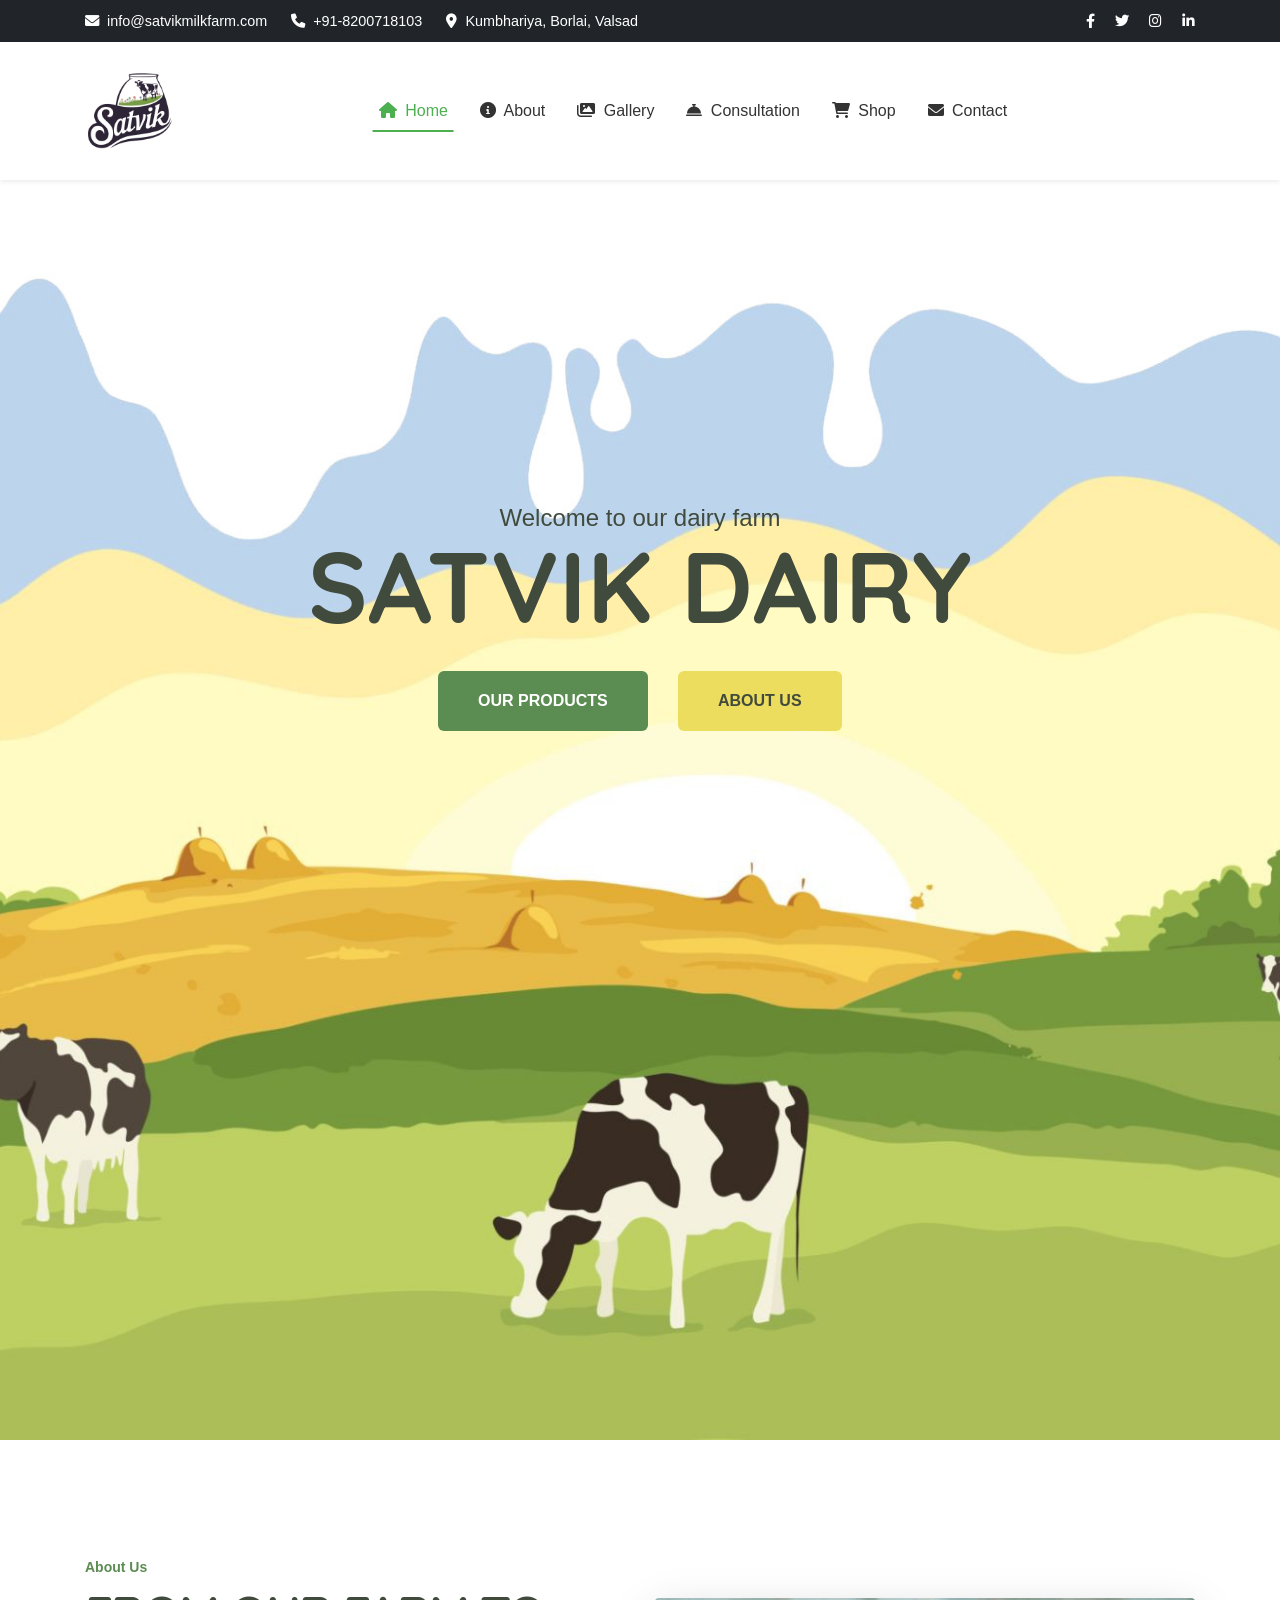
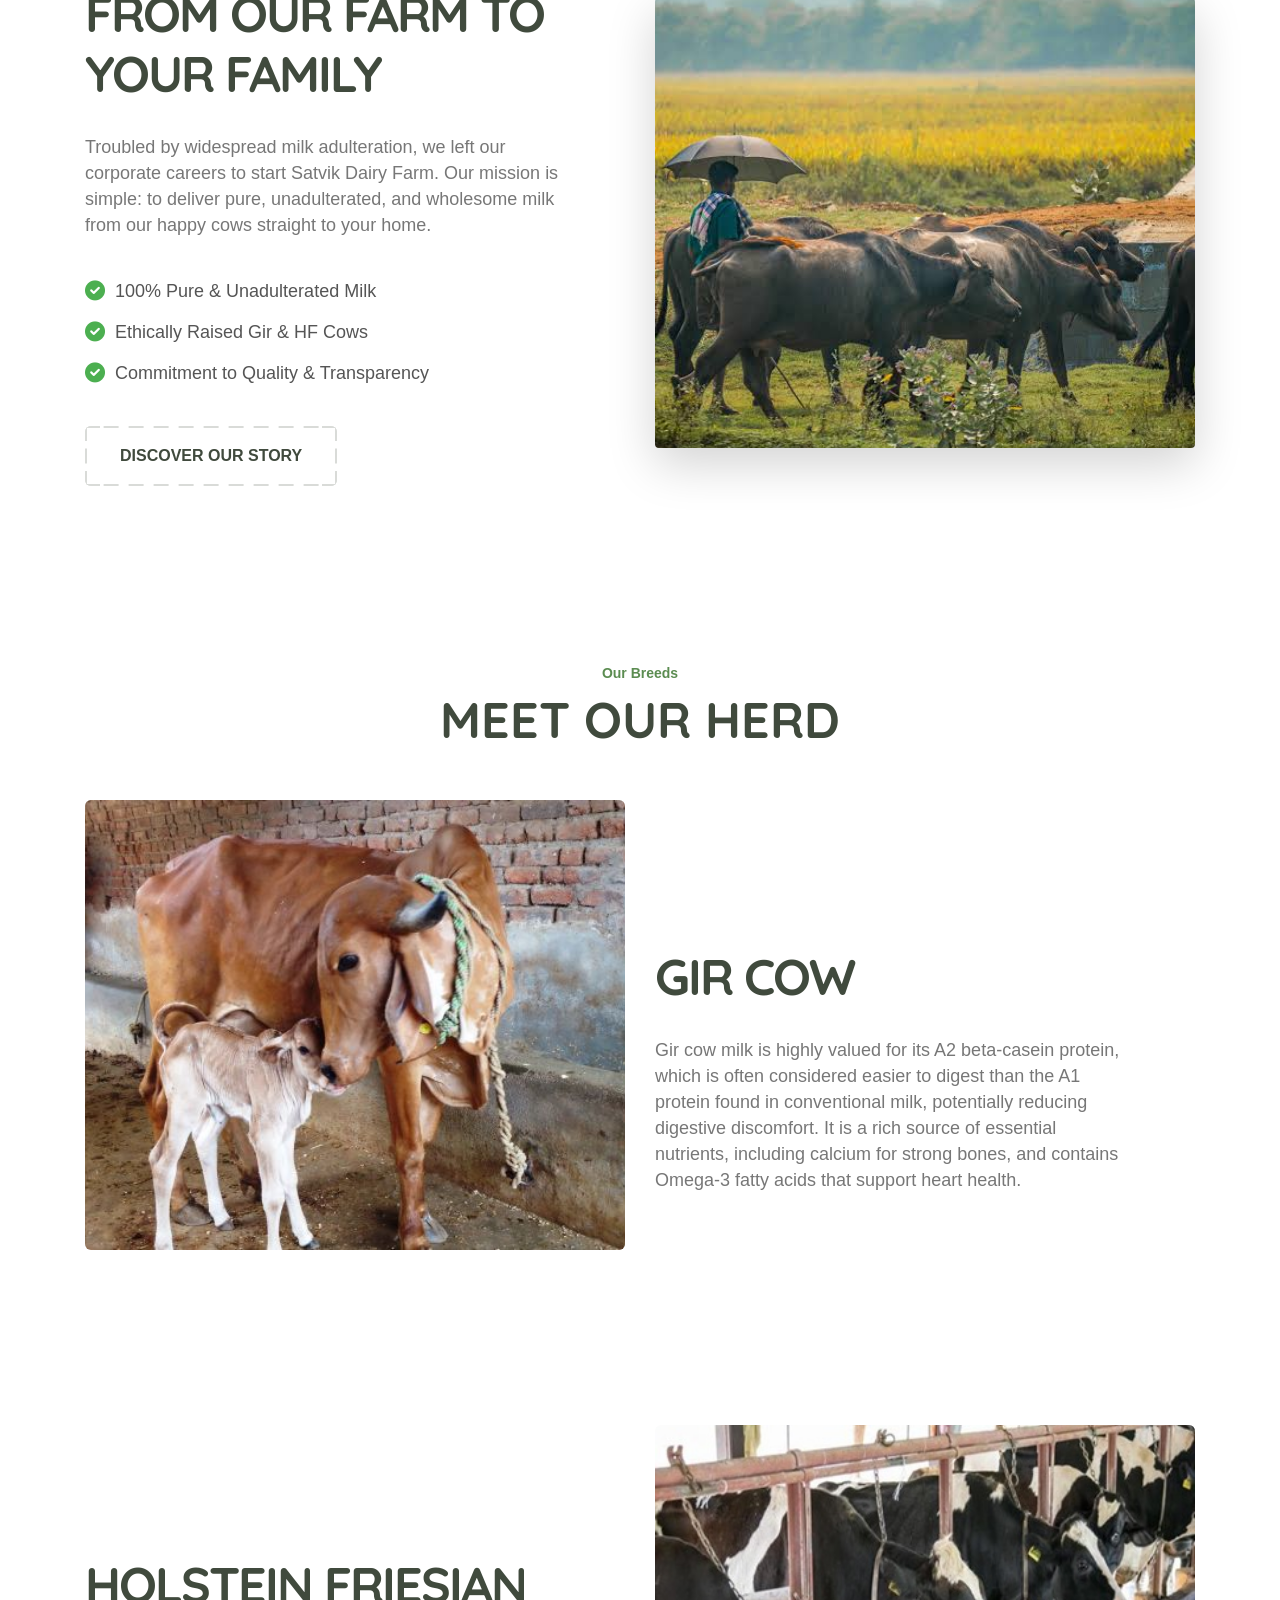
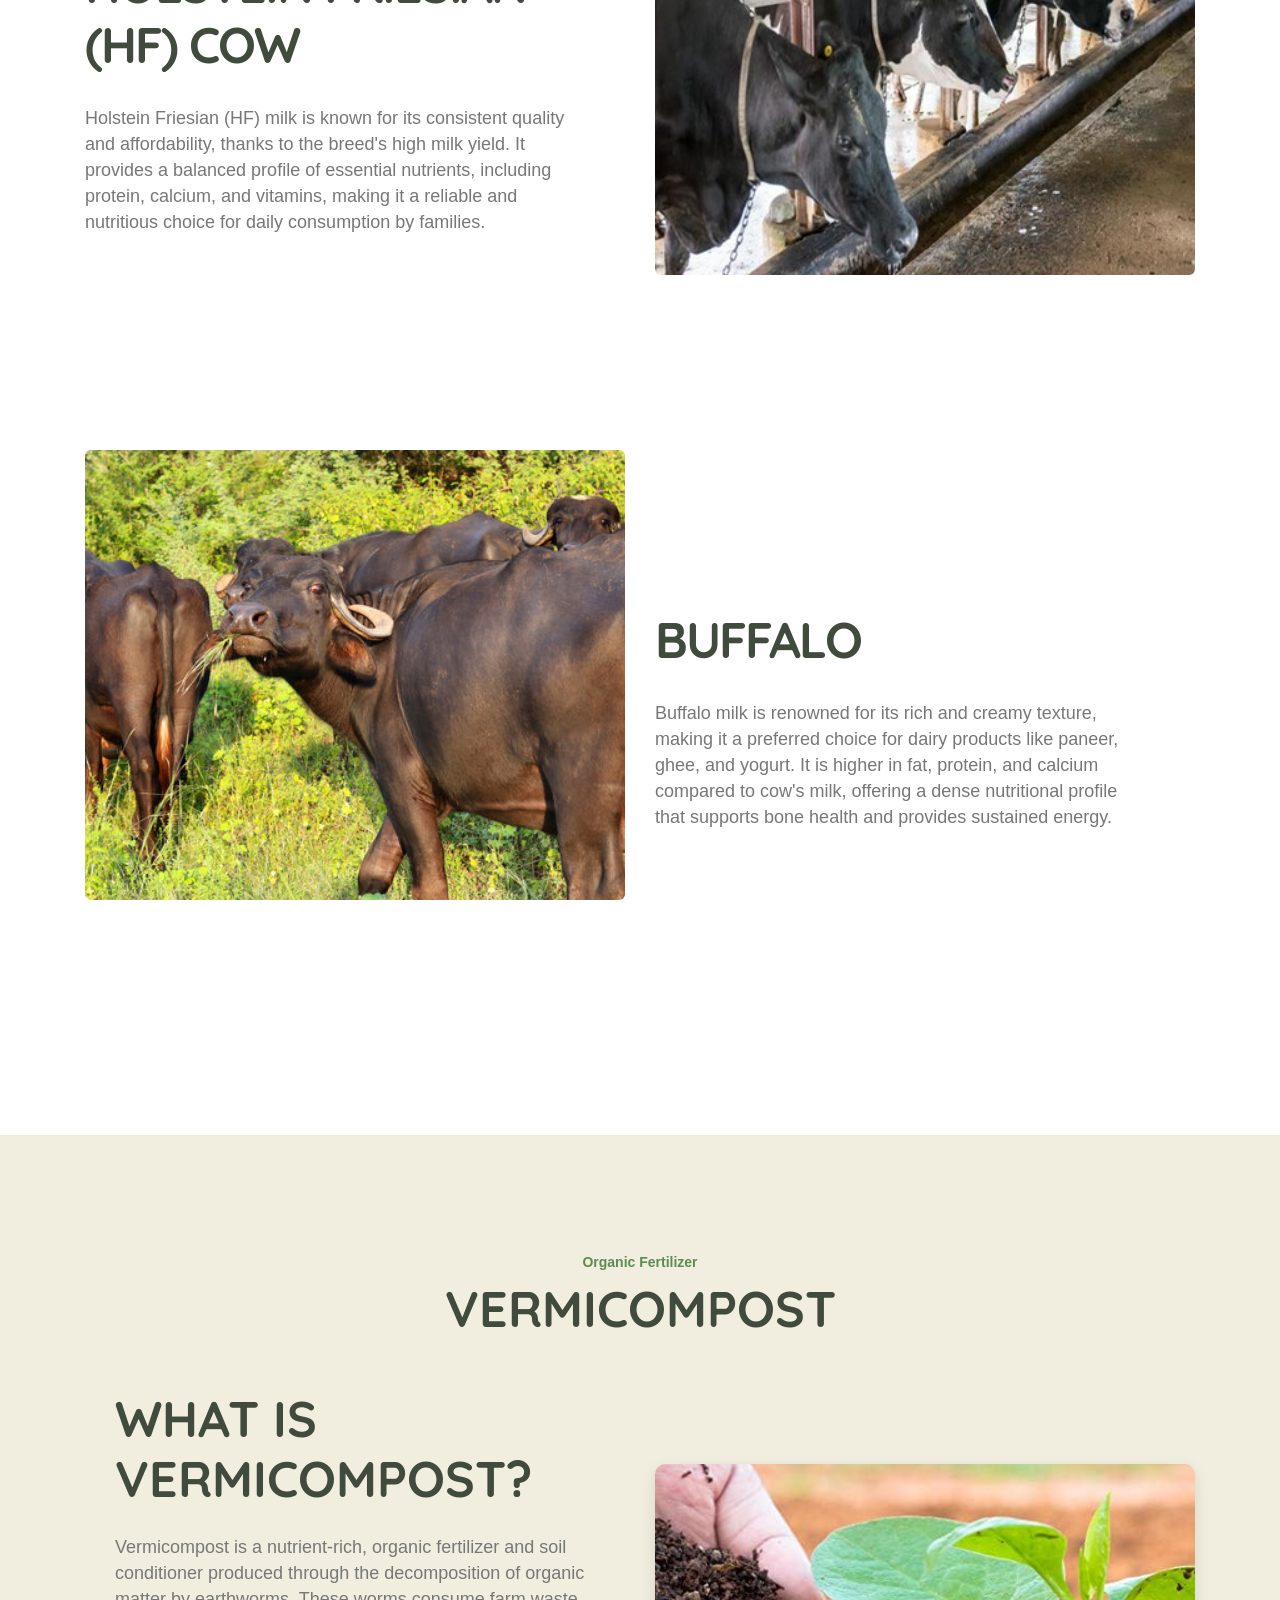
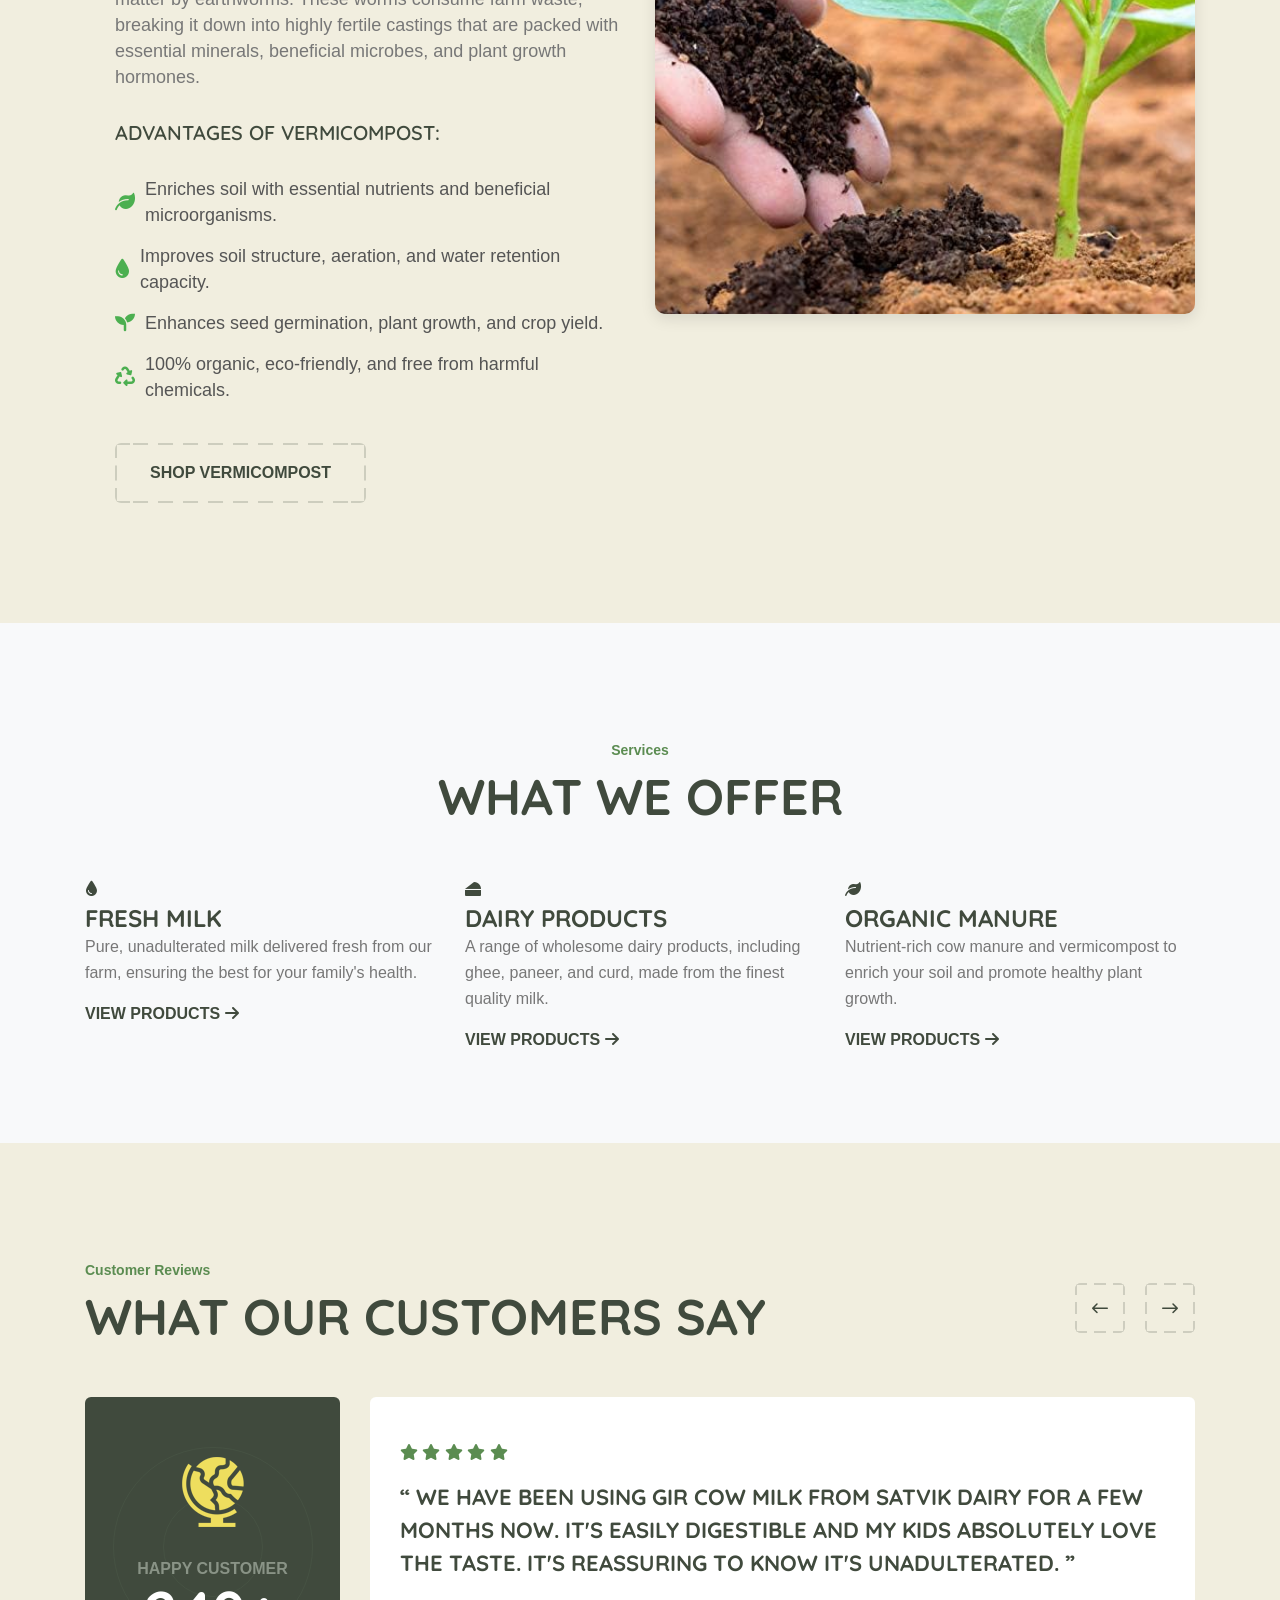
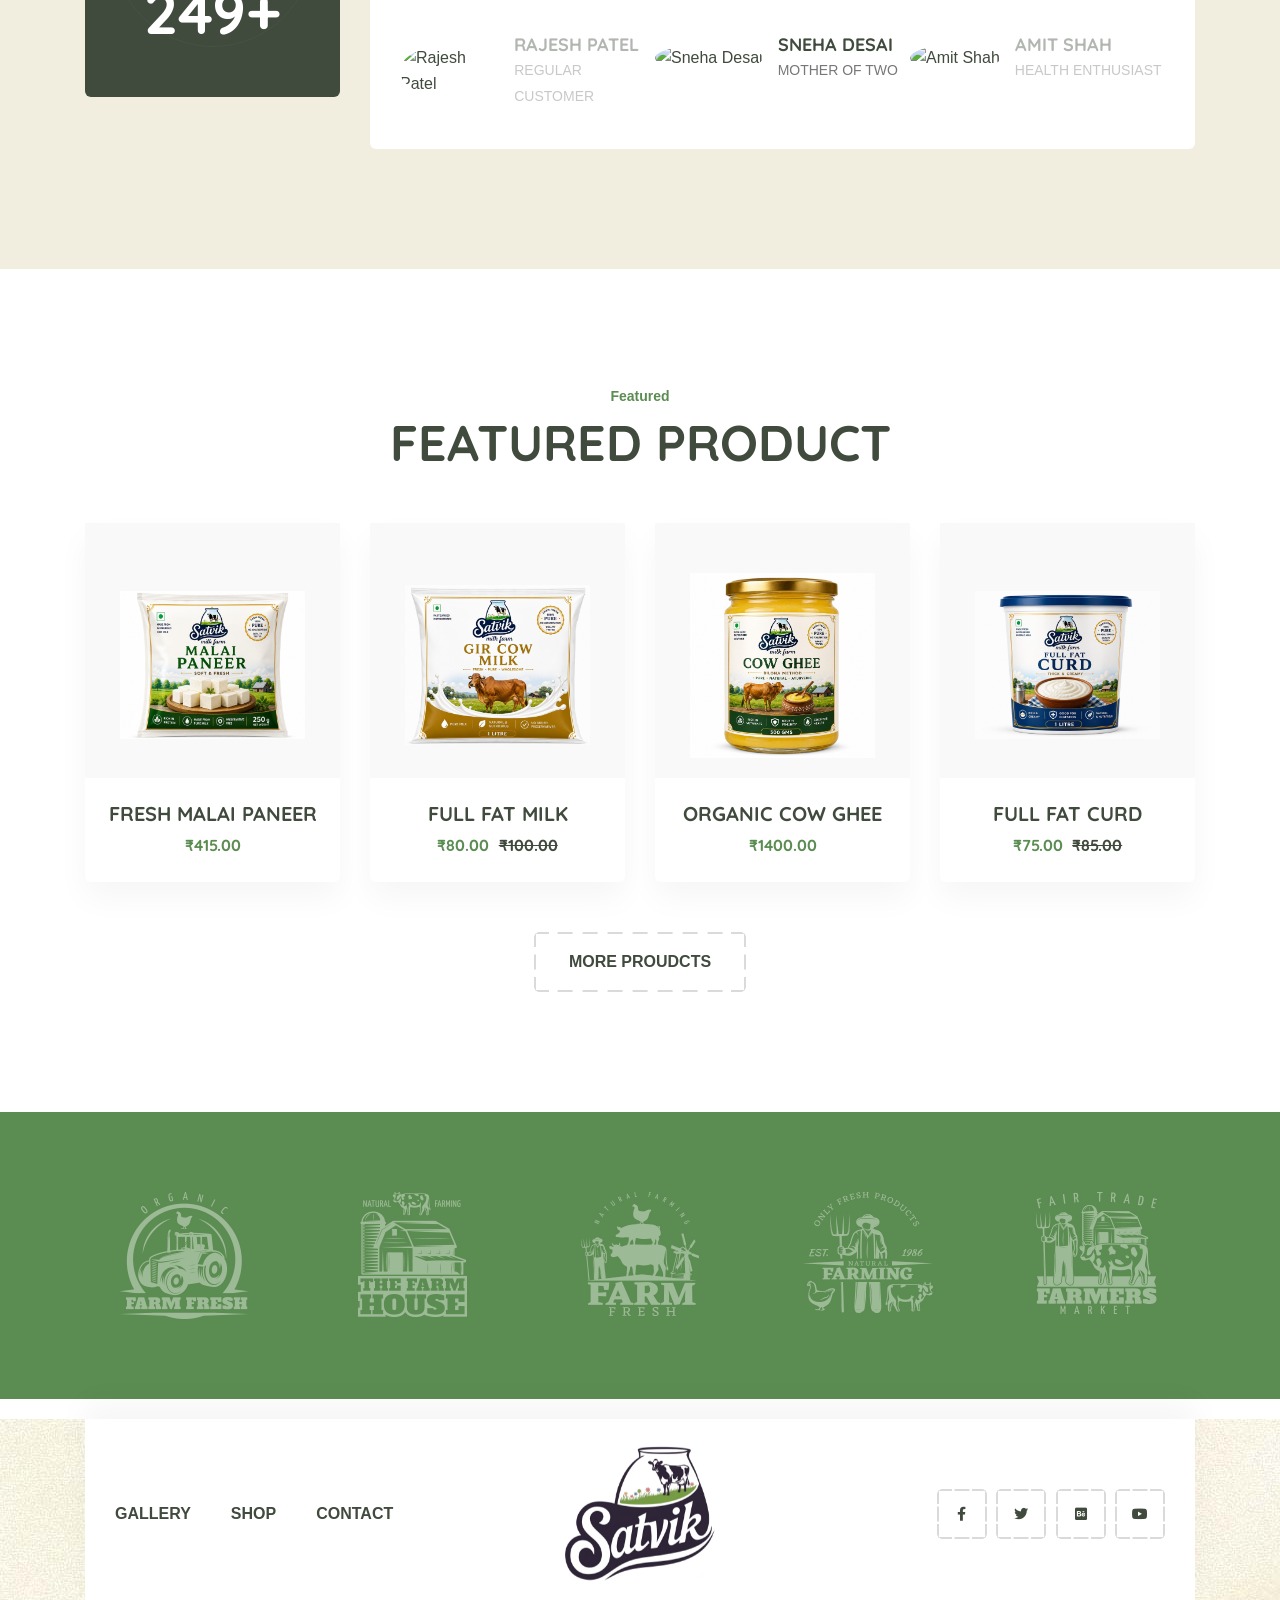
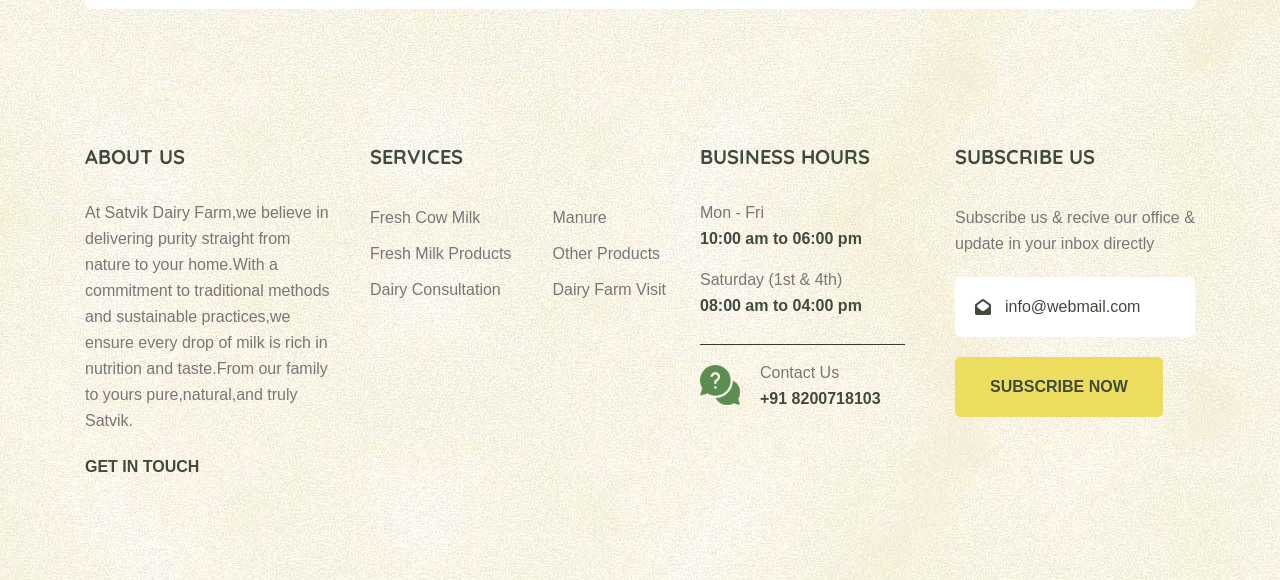
==== commit 30f8a33f: "Update contact email in index.html" ====
--- a/index.html
+++ b/index.html
@@ -3,7 +3,7 @@
   <head>
     <meta charset="utf-8" />
     <meta http-equiv="x-ua-compatible" content="ie=edge" />
-    <title>Satvik Milk Farm</title>
+    <title>Satvik Dairy</title>
     <meta name="description" content="" />
     <meta name="viewport" content="width=device-width, initial-scale=1" />
 
@@ -27,6 +27,37 @@
     <link rel="stylesheet" href="assets/css/spacing.css" />
     <link rel="stylesheet" href="assets/css/main.css" />
     <link rel="stylesheet" href="assets/css/navbar.css" />
+    <style>
+      .bd-about__features-list ul {
+        list-style: none;
+        padding-left: 0;
+      }
+      .bd-about__features-list ul li {
+        font-size: 18px;
+        font-weight: 500;
+        color: #555;
+        margin-bottom: 15px;
+        display: flex;
+        align-items: center;
+      }
+      .bd-about__features-list ul li i {
+        color: #4caf50;
+        margin-right: 10px;
+        font-size: 20px;
+      }
+      
+      /* Make product images uniform */
+      .bd-product__img {
+        aspect-ratio: 1 / 1;
+        overflow: hidden;
+        background-color: #f9f9f9;
+      }
+      .bd-product__img img {
+        width: 100%;
+        height: 100%;
+        object-fit: contain;
+      }
+    </style>
   </head>
   <body>
     <!--[if lte IE 9]>
@@ -167,8 +198,8 @@
                   </div>
                   <div class="offcanvas__contact-text">
                     <a href="tel:+012-345-6789"
-                      ><span class="mailto:info@satvikmilkfarm.com"
-                        >info@satvikmilkfarm.com</span
+                      ><span class="mailto:support@mail.com"
+                        >support@mail.com</span
                       ></a
                     >
                   </div>
@@ -635,11 +666,13 @@
         <div class="container">
           <a class="navbar-brand" href="index.html">
             <img
-              src="assets/img/logo/logo (1).png"
-              alt="Satvik Milk Farm"
+              src="assets/img/logo/logo.png"
+              alt="Satvik Dairy"
               style="
                 height: 65px;
-                filter: drop-shadow(0 2px 4px rgba(0, 0, 0, 0.1));
+                height: 90px;
+               /*filter: drop-shadow(0 2px 4px rgba(0, 0, 0, 0.1));
+                mix-blend-mode: multiply;
               "
             />
           </a>
@@ -653,7 +686,7 @@
             <i class="fas fa-bars"></i>
           </button>
 
-          <div class="collapse navbar-collapse" id="navbarNav">
+          <div class="collapse navbar-collapse" id="navbarNav" style="">
             <ul class="navbar-nav mx-auto">
               <li class="nav-item">
                 <a class="nav-link active" href="index.html">
@@ -672,7 +705,7 @@
               </li>
               <li class="nav-item">
                 <a class="nav-link" href="service-details.html">
-                  <i class="fas fa-concierge-bell me-1"></i> Services
+                  <i class="fas fa-concierge-bell me-1"></i> Consultation
                 </a>
               </li>
               <li class="nav-item">
@@ -708,7 +741,7 @@
                     <span class="animated fadeInUp"
                       >Welcome to our dairy farm</span
                     >
-                    <h2 class="animated fadeInUp">Satvik Milk Farm</h2>
+                    <h2 class="animated fadeInUp">Satvik Dairy</h2>
                     <div
                       class="bd-hero__btn-wrapper justify-content-center animated fadeInDown"
                     >
@@ -724,7 +757,9 @@
           </div>
         </div>
       </section>
-
+      
+
+   
       <!-- Hero area start -->
 
       <!-- About area start -->
@@ -732,209 +767,229 @@
         <div class="container">
           <div class="row align-items-center">
             <div class="col-lg-6">
-              <div class="bd-about__content-box mb-60">
-                <div class="bd-section__title-wrapper mb-25">
+              <div class="bd-about__content-box mb-60 wow fadeInLeft" data-wow-delay=".3s" style="visibility: visible; animation-delay: 0.3s; animation-name: fadeInLeft;">
+                <div class="bd-section__title-wrapper mb-40">
                   <span class="bd-sub__title">About Us</span>
                   <h2 class="bd-section__title s-2 mb-30">
-                    Know About Our Farm & History
+                    From Our Farm to Your Family
                   </h2>
                   <p class="bd-section__paragraph">
-                    Satvik is the vision of three childhood friends-Mr. Kavish
-                    Jain, Mr. Uday Rathod, and Mr. Narendra Tiwari-who left
-                    behind successful corporate careers to pursue a
-                    purpose-driven journey in dairy farming. United by a decade
-                    of professional experience and a shared concern for public
-                    health, we founded Satvik in Pardi, a small town, with one
-                    clear mission: to provide pure, non-adulterated milk to our
-                    community.Satvik was born out of the belief that everyone
-                    deserves access to real, unadulterated milk. Our name
-                    reflects our promise-purity, honesty, and wholesomeness in
-                    every drop. Today, our ambition is bigger than ever: to
-                    bring the taste of real milk to households across India,
-                    ensuring that our customers enjoy the benefits of milk as
-                    nature intended.
+                    Troubled by widespread milk adulteration, we left our corporate careers to start Satvik Dairy Farm. Our mission is simple: to deliver pure, unadulterated, and wholesome milk from our happy cows straight to your home.
                   </p>
                 </div>
-
-                <a class="bd-theme__btn-4" href="about.html">read more</a>
-              </div>
-            </div>
+                <div class="bd-about__features-list mb-40">
+                  <ul>
+                    <li><i class="fas fa-check-circle"></i> 100% Pure &amp; Unadulterated Milk</li>
+                    <li><i class="fas fa-check-circle"></i> Ethically Raised Gir &amp; HF Cows</li>
+                    <li><i class="fas fa-check-circle"></i> Commitment to Quality &amp; Transparency</li>
+                  </ul>
+                </div>
+                <a class="bd-theme__btn-4" href="about.html">Discover Our Story</a>
+              </div>
+            </div>
+            <div class="col-lg-6">
+              <div class="bd-about__image-wrapper text-center mb-60 wow fadeInRight" data-wow-delay=".3s" style="visibility: visible; animation-delay: 0.3s; animation-name: fadeInRight;">
+                <img
+                  src="assets/img/about/farm.jpg"
+                  alt="A panoramic view of Satvik Dairy Farm with happy cows"
+                  class="img-fluid rounded shadow-lg"
+                  style="max-height: 450px; width: 100%; object-fit: cover"
+                />
+              </div>
+            </div>
+          </div>
+        </div>
+      </section>
+      <!-- About area end -->
+
+      <!-- Cow Breeds area start -->
+      <section class="bd-about__area-2 pt-60 pb-60">
+        <div class="container">
+          <div class="row">
+            <div class="col-12">
+              <div class="bd-section__title-wrapper text-center mb-50">
+                <span class="bd-sub__title">Our Breeds</span>
+                <h2 class="bd-section__title">Meet Our Herd</h2>
+              </div>
+            </div>
+          </div>
+          <div class="row align-items-center">
             <div class="col-lg-6">
               <div class="bd-about__image-wrapper-2 p-relative mb-60">
                 <img
                   class="bd-about__image-3"
                   src="assets/img/about/gir.jpg"
-                  alt="about-img"
+                  alt="Gir Cow"
+                  style="height: 450px; object-fit: cover; width: 100%"
                 />
+                <div class="bd-about__cercle"></div>
+              </div>
+            </div>
+            <div class="col-lg-6 d-flex align-items-center">
+              <div class="bd-about__content-box mb-60">
+                <div class="bd-section__title-wrapper mb-25">
+                  <h3 class="bd-section__title s-2 mb-30">Gir Cow</h3>
+                  <p class="bd-section__paragraph">
+                    Gir cow milk is highly valued for its A2 beta-casein
+                    protein, which is often considered easier to digest than
+                    the A1 protein found in conventional milk, potentially
+                    reducing digestive discomfort. It is a rich source of
+                    essential nutrients, including calcium for strong bones,
+                    and contains Omega-3 fatty acids that support heart health.
+                  </p>
+                </div>
+              </div>
+            </div>
+          </div>
+          <div class="row align-items-center flex-row-reverse">
+            <div class="col-lg-6">
+              <div class="bd-about__image-wrapper-2 p-relative mb-60">
                 <img
-                  class="bd-about__image-4"
-                  src="assets/img/about/farm.png"
-                  alt="about-img"
+                  class="bd-about__image-3"
+                  src="assets/img/gallery/thumb/cows-on-farm-free-photo.jpg"
+                  alt="Holstein Friesian Cow"
+                  style="height: 450px; object-fit: cover; width: 100%"
                 />
-                <div class="bd-about__shape-2">
-                  <img
-                    src="assets/img/about/about-cow.png"
-                    alt="about-cow-icon"
-                  />
-                  <img
-                    class="bd-about__dashed-icon"
-                    src="assets/img/about/about-dashed.png"
-                    alt="about-dashed"
-                  />
-                </div>
                 <div class="bd-about__cercle"></div>
+              </div>
+            </div>
+            <div class="col-lg-6 d-flex align-items-center">
+              <div class="bd-about__content-box mb-60">
+                <div class="bd-section__title-wrapper mb-25">
+                  <h3 class="bd-section__title s-2 mb-30">
+                    Holstein Friesian (HF) Cow
+                  </h3>
+                  <p class="bd-section__paragraph">
+                    Holstein Friesian (HF) milk is known for its consistent
+                    quality and affordability, thanks to the breed's high
+                    milk yield. It provides a balanced profile of essential
+                    nutrients, including protein, calcium, and vitamins,
+                    making it a reliable and nutritious choice for daily
+                    consumption by families.
+                  </p>
+                </div>
+              </div>
+            </div>
+          </div>
+          <div class="row align-items-center">
+            <div class="col-lg-6">
+              <div class="bd-about__image-wrapper-2 p-relative mb-60">
+                <img
+                  class="bd-about__image-3"
+                  src="assets/img/about/buf.jpg"
+                  alt="Buffalo at Satvik Dairy Farm"
+                  style="height: 450px; object-fit: cover; width: 100%"
+                />
+                <div class="bd-about__cercle"></div>
+              </div>
+            </div>
+            <div class="col-lg-6 d-flex align-items-center">
+              <div class="bd-about__content-box mb-60">
+                <div class="bd-section__title-wrapper mb-25">
+                  <h3 class="bd-section__title s-2 mb-30">Buffalo</h3>
+                  <p class="bd-section__paragraph">
+                    Buffalo milk is renowned for its rich and creamy texture,
+                    making it a preferred choice for dairy products like
+                    paneer, ghee, and yogurt. It is higher in fat, protein,
+                    and calcium compared to cow's milk, offering a dense
+                    nutritional profile that supports bone health and provides
+                    sustained energy.
+                  </p>
+                </div>
               </div>
             </div>
           </div>
         </div>
       </section>
-      <!-- About area end -->
+      <!-- Cow Breeds area end -->
+
+      <!-- Vermicompost area start -->
+      <section class="bd-about__area-2 grey-bg pt-120 pb-60">
+        <div class="container">
+          <div class="row">
+            <div class="col-12">
+              <div class="bd-section__title-wrapper text-center mb-50">
+                <span class="bd-sub__title">Organic Fertilizer</span>
+                <h2 class="bd-section__title">Vermicompost</h2>
+              </div>
+            </div>
+          </div>
+          <div class="row align-items-center flex-row-reverse">
+            <div class="col-lg-6">
+              <div class="bd-about__image-wrapper-2 p-relative mb-60">
+                <img
+                  class="bd-about__image-3"
+                  src="assets/img/product/vermi.jpg"
+                  alt="Vermicompost"
+                  style="height: 450px; object-fit: cover; width: 100%; border-radius: 10px; box-shadow: 0 5px 15px rgba(0,0,0,0.1);"
+                />
+              </div>
+            </div>
+            <div class="col-lg-6">
+              <div class="bd-about__content-box-3 mb-60">
+                <div class="bd-section__title-wrapper mb-30">
+                  <h2 class="bd-section__title mb-25">What is Vermicompost?</h2>
+                  <p class="bd-section__paragraph mb-30">
+                    Vermicompost is a nutrient-rich, organic fertilizer and soil conditioner produced through the decomposition of organic matter by earthworms. These worms consume farm waste, breaking it down into highly fertile castings that are packed with essential minerals, beneficial microbes, and plant growth hormones.
+                  </p>
+                  <h4 class="mb-20">Advantages of Vermicompost:</h4>
+                </div>
+                <div class="bd-about__features-list mb-40">
+                  <ul>
+                    <li><i class="fa-solid fa-leaf"></i> Enriches soil with essential nutrients and beneficial microorganisms.</li>
+                    <li><i class="fa-solid fa-droplet"></i> Improves soil structure, aeration, and water retention capacity.</li>
+                    <li><i class="fa-solid fa-seedling"></i> Enhances seed germination, plant growth, and crop yield.</li>
+                    <li><i class="fa-solid fa-recycle"></i> 100% organic, eco-friendly, and free from harmful chemicals.</li>
+                  </ul>
+                </div>
+                <a class="bd-theme__btn-1" href="shop.html">Shop Vermicompost</a>
+              </div>
+            </div>
+          </div>
+        </div>
+      </section>
+      <!-- Vermicompost area end -->
 
       <!-- Service area start -->
-      <section
-        class="bd-serrvice__area service__bg pt-120 pb-60"
-        data-background="assets/img/bg/service-bg.jpg"
-      >
+      <section class="bd-service__area pt-120 pb-90" style="background-color: #f8f9fa;">
         <div class="container">
           <div class="row">
             <div class="col-12">
               <div class="bd-section__title-wrapper text-center mb-50">
                 <span class="bd-sub__title">Services</span>
-                <h2 class="bd-section__title">What We Provide</h2>
-              </div>
-            </div>
-          </div>
-          <div class="row">
-            <div class="col-xl-4 col-lg-4 col-md-6">
-              <div class="bd-service__item-2 mb-60">
-                <div class="bd-service__thumb-2 w-img">
-                  <a href="service-details.html">
-                    <img
-                      src="assets/img/service/gir milk.png"
-                      alt="Fresh milk service-thumb"
-                    />
-                  </a>
-                </div>
-                <div class="bd-service__content-2 transition-3">
-                  <h3><a href="service-detasils.html">Fresh Milk</a></h3>
-                  <a class="bd-link__btn-2" href="service-details.html"
-                    >Service Details</a
-                  >
-                  <div class="bd-service__icon">
-                    <span
-                      ><img
-                        src="assets/img/service/icon/1.png"
-                        alt="service-icon"
-                    /></span>
-                  </div>
-                </div>
-                <div class="bd-service__hover transition-3">
-                  <div class="bd-service__overlay">
-                    <div class="bd-service__icon">
-                      <span
-                        ><img
-                          src="assets/img/service/icon/1.png"
-                          alt="service-icon"
-                      /></span>
-                    </div>
-                    <span class="bd-service__stroke-text">01</span>
-                    <h3><a href="service-details.html">Fresh Milk</a></h3>
-                    <p>Fresh A2 milk for the well-being of your loved ones</p>
-                    <a class="bd-link__btn-2" href="service-details.html"
-                      >Service Details</a
-                    >
-                  </div>
-                </div>
-              </div>
-            </div>
-            <div class="col-xl-4 col-lg-4 col-md-6">
-              <div class="bd-service__item-2 mb-60">
-                <div class="bd-service__thumb-2 w-img">
-                  <a href="service-details.html">
-                    <img
-                      src="assets/img/service/service-02.jpg"
-                      alt="Dairy products service-thumb"
-                    />
-                  </a>
-                </div>
-                <div class="bd-service__content-2 transition-3">
-                  <h3><a href="service-detasils.html">Dairy Products</a></h3>
-                  <a class="bd-link__btn-2" href="service-details.html"
-                    >Service Details</a
-                  >
-                  <div class="bd-service__icon">
-                    <span
-                      ><img
-                        src="assets/img/service/icon/2.png"
-                        alt="service-icon"
-                    /></span>
-                  </div>
-                </div>
-                <div class="bd-service__hover transition-3">
-                  <div class="bd-service__overlay">
-                    <div class="bd-service__icon">
-                      <span
-                        ><img
-                          src="assets/img/service/icon/2.png"
-                          alt="service-icon"
-                      /></span>
-                    </div>
-                    <span class="bd-service__stroke-text">02</span>
-                    <h3><a href="service-details.html">Dairy Products</a></h3>
-                    <p>
-                      Fresh unadulterated milk products made from best quality
-                      milk
-                    </p>
-                    <a class="bd-link__btn-2" href="service-details.html"
-                      >Service Details</a
-                    >
-                  </div>
-                </div>
-              </div>
-            </div>
-            <div class="col-xl-4 col-lg-4 col-md-6">
-              <div class="bd-service__item-2 mb-60">
-                <div class="bd-service__thumb-2 w-img">
-                  <a href="service-details.html">
-                    <img
-                      src="assets/img/service/service-03.jpg"
-                      alt="Organic manure service-thumb"
-                    />
-                  </a>
-                </div>
-                <div class="bd-service__content-2 transition-3">
-                  <h3><a href="service-detasils.html">Organic Manure</a></h3>
-                  <a class="bd-link__btn-2" href="service-details.html"
-                    >Service Details</a
-                  >
-                  <div class="bd-service__icon">
-                    <span
-                      ><img
-                        src="assets/img/service/icon/3.png"
-                        alt="service-icon"
-                    /></span>
-                  </div>
-                </div>
-                <div class="bd-service__hover transition-3">
-                  <div class="bd-service__overlay">
-                    <div class="bd-service__icon">
-                      <span
-                        ><img
-                          src="assets/img/service/icon/3.png"
-                          alt="service-icon"
-                      /></span>
-                    </div>
-                    <span class="bd-service__stroke-text">03</span>
-                    <h3><a href="service-details.html">Organic Manure</a></h3>
-                    <p>
-                      Cow Manure enriches soil with nutrients like nitrogen,
-                      phosphorus, and potassium.
-                    </p>
-                    <a class="bd-link__btn-2" href="service-details.html"
-                      >Service Details</a
-                    >
-                  </div>
-                </div>
+                <h2 class="bd-section__title">What We Offer</h2>
+              </div>
+            </div>
+          </div>
+          <div class="row gy-4">
+            <div class="col-xl-4 col-lg-6 col-md-6">
+              <div class="service-card h-100">
+                <div class="service-card__icon">
+                  <i class="fas fa-tint"></i>
+                </div>
+                <h3 class="service-card__title">Fresh Milk</h3>
+                <p class="service-card__text">Pure, unadulterated milk delivered fresh from our farm, ensuring the best for your family's health.</p>
+                <a href="shop.html" class="bd-link__btn mt-20">View Products <i class="fas fa-arrow-right"></i></a>
+              </div>
+            </div>
+            <div class="col-xl-4 col-lg-6 col-md-6">
+              <div class="service-card h-100">
+                <div class="service-card__icon">
+                  <i class="fas fa-cheese"></i>
+                </div>
+                <h3 class="service-card__title">Dairy Products</h3>
+                <p class="service-card__text">A range of wholesome dairy products, including ghee, paneer, and curd, made from the finest quality milk.</p>
+                <a href="shop.html" class="bd-link__btn mt-20">View Products <i class="fas fa-arrow-right"></i></a>
+              </div>
+            </div>
+            <div class="col-xl-4 col-lg-6 col-md-6">
+              <div class="service-card h-100">
+                <div class="service-card__icon">
+                  <i class="fas fa-leaf"></i>
+                </div>
+                <h3 class="service-card__title">Organic Manure</h3>
+                <p class="service-card__text">Nutrient-rich cow manure and vermicompost to enrich your soil and promote healthy plant growth.</p>
+                <a href="shop.html" class="bd-link__btn mt-20">View Products <i class="fas fa-arrow-right"></i></a>
               </div>
             </div>
           </div>
@@ -953,8 +1008,8 @@
             <div class="col-12">
               <div class="p-relative">
                 <div class="bd-section__title-wrapper mb-50">
-                  <span class="bd-sub__title">Our Testimonial</span>
-                  <h2 class="bd-section__title">what we provide</h2>
+                  <span class="bd-sub__title">Customer Reviews</span>
+                  <h2 class="bd-section__title">What Our Customers Say</h2>
                 </div>
                 <!-- If we need navigation buttons -->
                 <div class="bd-testimonial__navigatin">
@@ -980,7 +1035,7 @@
                   </div>
                   <p>happy customer</p>
                   <div class="bd-testimonial__count">
-                    <span class="counter">8600</span><span>+</span>
+                  <span class="counter">1000</span><span>+</span>
                   </div>
                   <div class="bd-testimonial__cercle-1"></div>
                   <div class="bd-testimonial__cercle-2"></div>
@@ -998,13 +1053,10 @@
                           <i class="fa-solid fa-star"></i>
                           <i class="fa-solid fa-star"></i>
                           <i class="fa-solid fa-star"></i>
-                          <i class="fa-regular fa-star"></i>
+                          <i class="fa-solid fa-star"></i>
                         </div>
                         <h3>
-                          “ Farmer tend to be predominantly enterprising
-                          individuals, which means that they are usually quite
-                          natural leaders who thrive at influencing and
-                          persuading others. ”
+                          “ Satvik Dairy has completely transformed our morning routine. The milk is incredibly fresh, thick, and tastes just like the farm-fresh milk from my childhood. Highly recommended! ”
                         </h3>
                       </div>
                     </div>
@@ -1015,13 +1067,10 @@
                           <i class="fa-solid fa-star"></i>
                           <i class="fa-solid fa-star"></i>
                           <i class="fa-solid fa-star"></i>
-                          <i class="fa-regular fa-star"></i>
+                          <i class="fa-solid fa-star"></i>
                         </div>
                         <h3>
-                          “ Farmer tend to be predominantly enterprising
-                          individuals, which means that they are usually quite
-                          natural leaders who thrive at influencing and
-                          persuading others. ”
+                          “ We have been using Gir cow milk from Satvik Dairy for a few months now. It's easily digestible and my kids absolutely love the taste. It's reassuring to know it's unadulterated. ”
                         </h3>
                       </div>
                     </div>
@@ -1032,13 +1081,10 @@
                           <i class="fa-solid fa-star"></i>
                           <i class="fa-solid fa-star"></i>
                           <i class="fa-solid fa-star"></i>
-                          <i class="fa-regular fa-star"></i>
+                          <i class="fa-solid fa-star"></i>
                         </div>
                         <h3>
-                          “ Farmer tend to be predominantly enterprising
-                          individuals, which means that they are usually quite
-                          natural leaders who thrive at influencing and
-                          persuading others. ”
+                          “ The quality of the ghee is exceptional! It has the perfect aroma and granules, exactly how traditional ghee should be. Satvik Dairy never disappoints. ”
                         </h3>
                       </div>
                     </div>
@@ -1049,13 +1095,10 @@
                           <i class="fa-solid fa-star"></i>
                           <i class="fa-solid fa-star"></i>
                           <i class="fa-solid fa-star"></i>
-                          <i class="fa-regular fa-star"></i>
+                          <i class="fa-solid fa-star"></i>
                         </div>
                         <h3>
-                          “ Farmer tend to be predominantly enterprising
-                          individuals, which means that they are usually quite
-                          natural leaders who thrive at influencing and
-                          persuading others. ”
+                          “ Finding 100% pure milk was always a challenge until we found Satvik. Their transparent process and ethical farming practices won us over completely. ”
                         </h3>
                       </div>
                     </div>
@@ -1066,13 +1109,66 @@
                           <i class="fa-solid fa-star"></i>
                           <i class="fa-solid fa-star"></i>
                           <i class="fa-solid fa-star"></i>
-                          <i class="fa-regular fa-star"></i>
+                          <i class="fa-solid fa-star"></i>
                         </div>
                         <h3>
-                          “ Farmer tend to be predominantly enterprising
-                          individuals, which means that they are usually quite
-                          natural leaders who thrive at influencing and
-                          persuading others. ”
+                          “ Excellent service and timely delivery every single day. The paneer and buttermilk are the best I have ever had. I trust them blindly for my family's dairy needs. ”
+                        </h3>
+                      </div>
+                    </div>
+                    <div class="swiper-slide">
+                      <div class="bd-testimonial__content">
+                        <div class="bd-testimonial__icon">
+                          <i class="fa-solid fa-star"></i>
+                          <i class="fa-solid fa-star"></i>
+                          <i class="fa-solid fa-star"></i>
+                          <i class="fa-solid fa-star"></i>
+                          <i class="fa-solid fa-star"></i>
+                        </div>
+                        <h3>
+                          “ Satvik Dairy has been our trusted partner for fresh milk. The quality and purity are unmatched, and the delivery is always on time. ”
+                        </h3>
+                      </div>
+                    </div>
+                    <div class="swiper-slide">
+                      <div class="bd-testimonial__content">
+                        <div class="bd-testimonial__icon">
+                          <i class="fa-solid fa-star"></i>
+                          <i class="fa-solid fa-star"></i>
+                          <i class="fa-solid fa-star"></i>
+                          <i class="fa-solid fa-star"></i>
+                          <i class="fa-solid fa-star"></i>
+                        </div>
+                        <h3>
+                          “ The organic manure from Satvik Dairy has worked wonders for my garden. The plants are healthier and blooming beautifully. ”
+                        </h3>
+                      </div>
+                    </div>
+                    <div class="swiper-slide">
+                      <div class="bd-testimonial__content">
+                        <div class="bd-testimonial__icon">
+                          <i class="fa-solid fa-star"></i>
+                          <i class="fa-solid fa-star"></i>
+                          <i class="fa-solid fa-star"></i>
+                          <i class="fa-solid fa-star"></i>
+                          <i class="fa-solid fa-star"></i>
+                        </div>
+                        <h3>
+                          “ I am extremely satisfied with their dairy consultation services. The expert advice helped me improve my own farm's yield. ”
+                        </h3>
+                      </div>
+                    </div>
+                    <div class="swiper-slide">
+                      <div class="bd-testimonial__content">
+                        <div class="bd-testimonial__icon">
+                          <i class="fa-solid fa-star"></i>
+                          <i class="fa-solid fa-star"></i>
+                          <i class="fa-solid fa-star"></i>
+                          <i class="fa-solid fa-star"></i>
+                          <i class="fa-solid fa-star"></i>
+                        </div>
+                        <h3>
+                          “ The Gir cow ghee is incredibly authentic. It reminds me of the pure ghee my grandmother used to make. Absolutely love it! ”
                         </h3>
                       </div>
                     </div>
@@ -1080,34 +1176,103 @@
                 </div>
                 <div class="swiper-container testimonial-nav">
                   <div class="swiper-wrapper">
-                    <div class="swiper-slide">
-                      <div class="bd-testimonial__meta-text">
-                        <h4>alonso dowson</h4>
-                        <span>Head of Idea</span>
-                      </div>
-                    </div>
-                    <div class="swiper-slide">
-                      <div class="bd-testimonial__meta-text">
-                        <h4>helson jhonson</h4>
-                        <span>Founder</span>
-                      </div>
-                    </div>
-                    <div class="swiper-slide">
-                      <div class="bd-testimonial__meta-text">
-                        <h4>alonso dowson</h4>
-                        <span>CEO</span>
-                      </div>
-                    </div>
-                    <div class="swiper-slide">
-                      <div class="bd-testimonial__meta-text">
-                        <h4>Sagor khan</h4>
-                        <span>DVELOPER</span>
-                      </div>
-                    </div>
-                    <div class="swiper-slide">
-                      <div class="bd-testimonial__meta-text">
-                        <h4>David Warner</h4>
-                        <span>co-founder</span>
+                    <div class="swiper-slide" style="cursor: pointer;">
+                      <div class="bd-testimonial__meta d-flex align-items-center">
+                        <div class="bd-testimonial__thumb" style="margin-right: 15px;">
+                          <img src="https://ui-avatars.com/api/?name=Rajesh+Patel&background=random&color=fff" alt="Rajesh Patel" style="width: 50px; height: 50px; border-radius: 50%; object-fit: cover;">
+                        </div>
+                        <div class="bd-testimonial__meta-text text-start">
+                          <h4 style="margin-bottom: 0; font-size: 18px;">Rajesh Patel</h4>
+                          <span style="font-size: 14px; color: #777;">Regular Customer</span>
+                        </div>
+                      </div>
+                    </div>
+                    <div class="swiper-slide" style="cursor: pointer;">
+                      <div class="bd-testimonial__meta d-flex align-items-center">
+                        <div class="bd-testimonial__thumb" style="margin-right: 15px;">
+                          <img src="https://ui-avatars.com/api/?name=Sneha+Desai&background=random&color=fff" alt="Sneha Desai" style="width: 50px; height: 50px; border-radius: 50%; object-fit: cover;">
+                        </div>
+                        <div class="bd-testimonial__meta-text text-start">
+                          <h4 style="margin-bottom: 0; font-size: 18px;">Sneha Desai</h4>
+                          <span style="font-size: 14px; color: #777;">Mother of two</span>
+                        </div>
+                      </div>
+                    </div>
+                    <div class="swiper-slide" style="cursor: pointer;">
+                      <div class="bd-testimonial__meta d-flex align-items-center">
+                        <div class="bd-testimonial__thumb" style="margin-right: 15px;">
+                          <img src="https://ui-avatars.com/api/?name=Amit+Shah&background=random&color=fff" alt="Amit Shah" style="width: 50px; height: 50px; border-radius: 50%; object-fit: cover;">
+                        </div>
+                        <div class="bd-testimonial__meta-text text-start">
+                          <h4 style="margin-bottom: 0; font-size: 18px;">Amit Shah</h4>
+                          <span style="font-size: 14px; color: #777;">Health Enthusiast</span>
+                        </div>
+                      </div>
+                    </div>
+                    <div class="swiper-slide" style="cursor: pointer;">
+                      <div class="bd-testimonial__meta d-flex align-items-center">
+                        <div class="bd-testimonial__thumb" style="margin-right: 15px;">
+                          <img src="https://ui-avatars.com/api/?name=Priya+Mehta&background=random&color=fff" alt="Priya Mehta" style="width: 50px; height: 50px; border-radius: 50%; object-fit: cover;">
+                        </div>
+                        <div class="bd-testimonial__meta-text text-start">
+                          <h4 style="margin-bottom: 0; font-size: 18px;">Priya Mehta</h4>
+                          <span style="font-size: 14px; color: #777;">Regular Customer</span>
+                        </div>
+                      </div>
+                    </div>
+                    <div class="swiper-slide" style="cursor: pointer;">
+                      <div class="bd-testimonial__meta d-flex align-items-center">
+                        <div class="bd-testimonial__thumb" style="margin-right: 15px;">
+                          <img src="https://ui-avatars.com/api/?name=Vikram+Singh&background=random&color=fff" alt="Vikram Singh" style="width: 50px; height: 50px; border-radius: 50%; object-fit: cover;">
+                        </div>
+                        <div class="bd-testimonial__meta-text text-start">
+                          <h4 style="margin-bottom: 0; font-size: 18px;">Vikram Singh</h4>
+                          <span style="font-size: 14px; color: #777;">Loyal Customer</span>
+                        </div>
+                      </div>
+                    </div>
+                    <div class="swiper-slide" style="cursor: pointer;">
+                      <div class="bd-testimonial__meta d-flex align-items-center">
+                        <div class="bd-testimonial__thumb" style="margin-right: 15px;">
+                          <img src="https://ui-avatars.com/api/?name=Kripa+Yadav&background=random&color=fff" alt="Kripa Yadav" style="width: 50px; height: 50px; border-radius: 50%; object-fit: cover;">
+                        </div>
+                        <div class="bd-testimonial__meta-text text-start">
+                          <h4 style="margin-bottom: 0; font-size: 18px;">Kripa Yadav</h4>
+                          <span style="font-size: 14px; color: #777;">Regular Customer</span>
+                        </div>
+                      </div>
+                    </div>
+                    <div class="swiper-slide" style="cursor: pointer;">
+                      <div class="bd-testimonial__meta d-flex align-items-center">
+                        <div class="bd-testimonial__thumb" style="margin-right: 15px;">
+                          <img src="https://ui-avatars.com/api/?name=Leela+Solanki&background=random&color=fff" alt="Leela Solanki" style="width: 50px; height: 50px; border-radius: 50%; object-fit: cover;">
+                        </div>
+                        <div class="bd-testimonial__meta-text text-start">
+                          <h4 style="margin-bottom: 0; font-size: 18px;">Leela Solanki</h4>
+                          <span style="font-size: 14px; color: #777;">Gardening Enthusiast</span>
+                        </div>
+                      </div>
+                    </div>
+                    <div class="swiper-slide" style="cursor: pointer;">
+                      <div class="bd-testimonial__meta d-flex align-items-center">
+                        <div class="bd-testimonial__thumb" style="margin-right: 15px;">
+                          <img src="https://ui-avatars.com/api/?name=Dinesh+Yadav&background=random&color=fff" alt="Dinesh Yadav" style="width: 50px; height: 50px; border-radius: 50%; object-fit: cover;">
+                        </div>
+                        <div class="bd-testimonial__meta-text text-start">
+                          <h4 style="margin-bottom: 0; font-size: 18px;">Dinesh Yadav</h4>
+                          <span style="font-size: 14px; color: #777;">Farm Owner</span>
+                        </div>
+                      </div>
+                    </div>
+                    <div class="swiper-slide" style="cursor: pointer;">
+                      <div class="bd-testimonial__meta d-flex align-items-center">
+                        <div class="bd-testimonial__thumb" style="margin-right: 15px;">
+                          <img src="https://ui-avatars.com/api/?name=Kritika+Sharma&background=random&color=fff" alt="Kritika Sharma" style="width: 50px; height: 50px; border-radius: 50%; object-fit: cover;">
+                        </div>
+                        <div class="bd-testimonial__meta-text text-start">
+                          <h4 style="margin-bottom: 0; font-size: 18px;">Kritika Sharma</h4>
+                          <span style="font-size: 14px; color: #777;">Loyal Customer</span>
+                        </div>
                       </div>
                     </div>
                   </div>
@@ -1133,13 +1298,13 @@
               <div class="bd-product__item text-center mb-30">
                 <div class="bd-product__img">
                   <img
-                    src="assets/img/product/fresh-paneer-1484043503-2679841.jpeg"
+                    src="assets/img/product/prodcut-28.jpeg"
                     alt="product-img"
                   />
                 </div>
                 <div class="bd-product__content">
-                  <h4><a href="shop.html">organic fresh paneer</a></h4>
-                  <span class="bd-product__new-price">₹700.00</span>
+                  <h4><a href="shop.html">fresh malai paneer</a></h4>
+                  <span class="bd-product__new-price">₹415.00</span>
                 </div>
               </div>
             </div>
@@ -1147,12 +1312,12 @@
               <div class="bd-product__item text-center mb-30">
                 <div class="bd-product__img">
                   <img
-                    src="assets/img/product/product-02.jpg"
+                    src="assets/img/product/product-28.jpeg"
                     alt="product-img"
                   />
                 </div>
                 <div class="bd-product__content">
-                  <h4><a href="shop.html">organic gir cow milk</a></h4>
+                  <h4><a href="shop.html">full fat milk</a></h4>
                   <span class="bd-product__new-price">₹80.00</span>
                   <span class="bd-product__old-price"><del>₹100.00</del></span>
                 </div>
@@ -1162,13 +1327,13 @@
               <div class="bd-product__item text-center mb-30">
                 <div class="bd-product__img">
                   <img
-                    src="assets/img/product/product-03.jpg"
+                    src="assets/img/product/product-03.jpeg"
                     alt="product-img"
                   />
                 </div>
                 <div class="bd-product__content">
-                  <h4><a href="shop.html">Organic Gir A2 Ghee</a></h4>
-                  <span class="bd-product__new-price">₹1800.00</span>
+                  <h4><a href="shop.html">Organic Cow Ghee</a></h4>
+                  <span class="bd-product__new-price">₹1400.00</span>
                 </div>
               </div>
             </div>
@@ -1176,7 +1341,7 @@
               <div class="bd-product__item text-center mb-30">
                 <div class="bd-product__img">
                   <img
-                    src="assets/img/product/product-04.jpg"
+                    src="assets/img/product/product-04.jpeg"
                     alt="product-img"
                   />
                 </div>
@@ -1429,8 +1594,9 @@
                   <div class="col-xl-4 col-lg-4 col-md-6">
                     <div class="bd-footer__top-link">
                       <ul>
-                        <li><a href="faq.html">faq</a></li>
-                        <li><a href="about.html">careers</a></li>
+                         <li><a href="gallery.html">Gallery</a></li> 
+                         <li><a href="shop.html">Shop</a></li>
+                        
                         <li><a href="contact.html">Contact</a></li>
                       </ul>
                     </div>
@@ -1440,13 +1606,14 @@
                       <a href="index.html">
                         <img
                           class="bd-footer__top-logo"
-                          src="assets/img/logo/logo (1).png"
+                          src="assets/img/logo/logo.png"
                           alt="logo"
                           style="
                             max-width: 160px;
                             height: auto;
                             display: block;
                             margin: 0 auto;
+                            mix-blend-mode: multiply; /* Removes any faint off-white box around the graphic */
                           "
                         />
                       </a>
@@ -1478,7 +1645,7 @@
                     </div>
                     <div class="bd-footer__paragraph">
                       <p>
-                        At Satvik Milk Farm,we believe in delivering purity
+                        At Satvik Dairy Farm,we believe in delivering purity
                         straight from nature to your home.With a commitment to
                         traditional methods and sustainable practices,we ensure
                         every drop of milk is rich in nutrition and taste.From
@@ -1551,7 +1718,7 @@
                       </p>
                       <form action="#">
                         <div class="bd-footer__input p-relative mb-20">
-                          <input type="text" placeholder="info@satvikmilkfarm.com" />
+                          <input type="text" placeholder="info@webmail.com" />
                           <i class="fa-solid fa-envelope-open"></i>
                         </div>
                         <button class="bd-theme__btn-3">subscribe now</button>
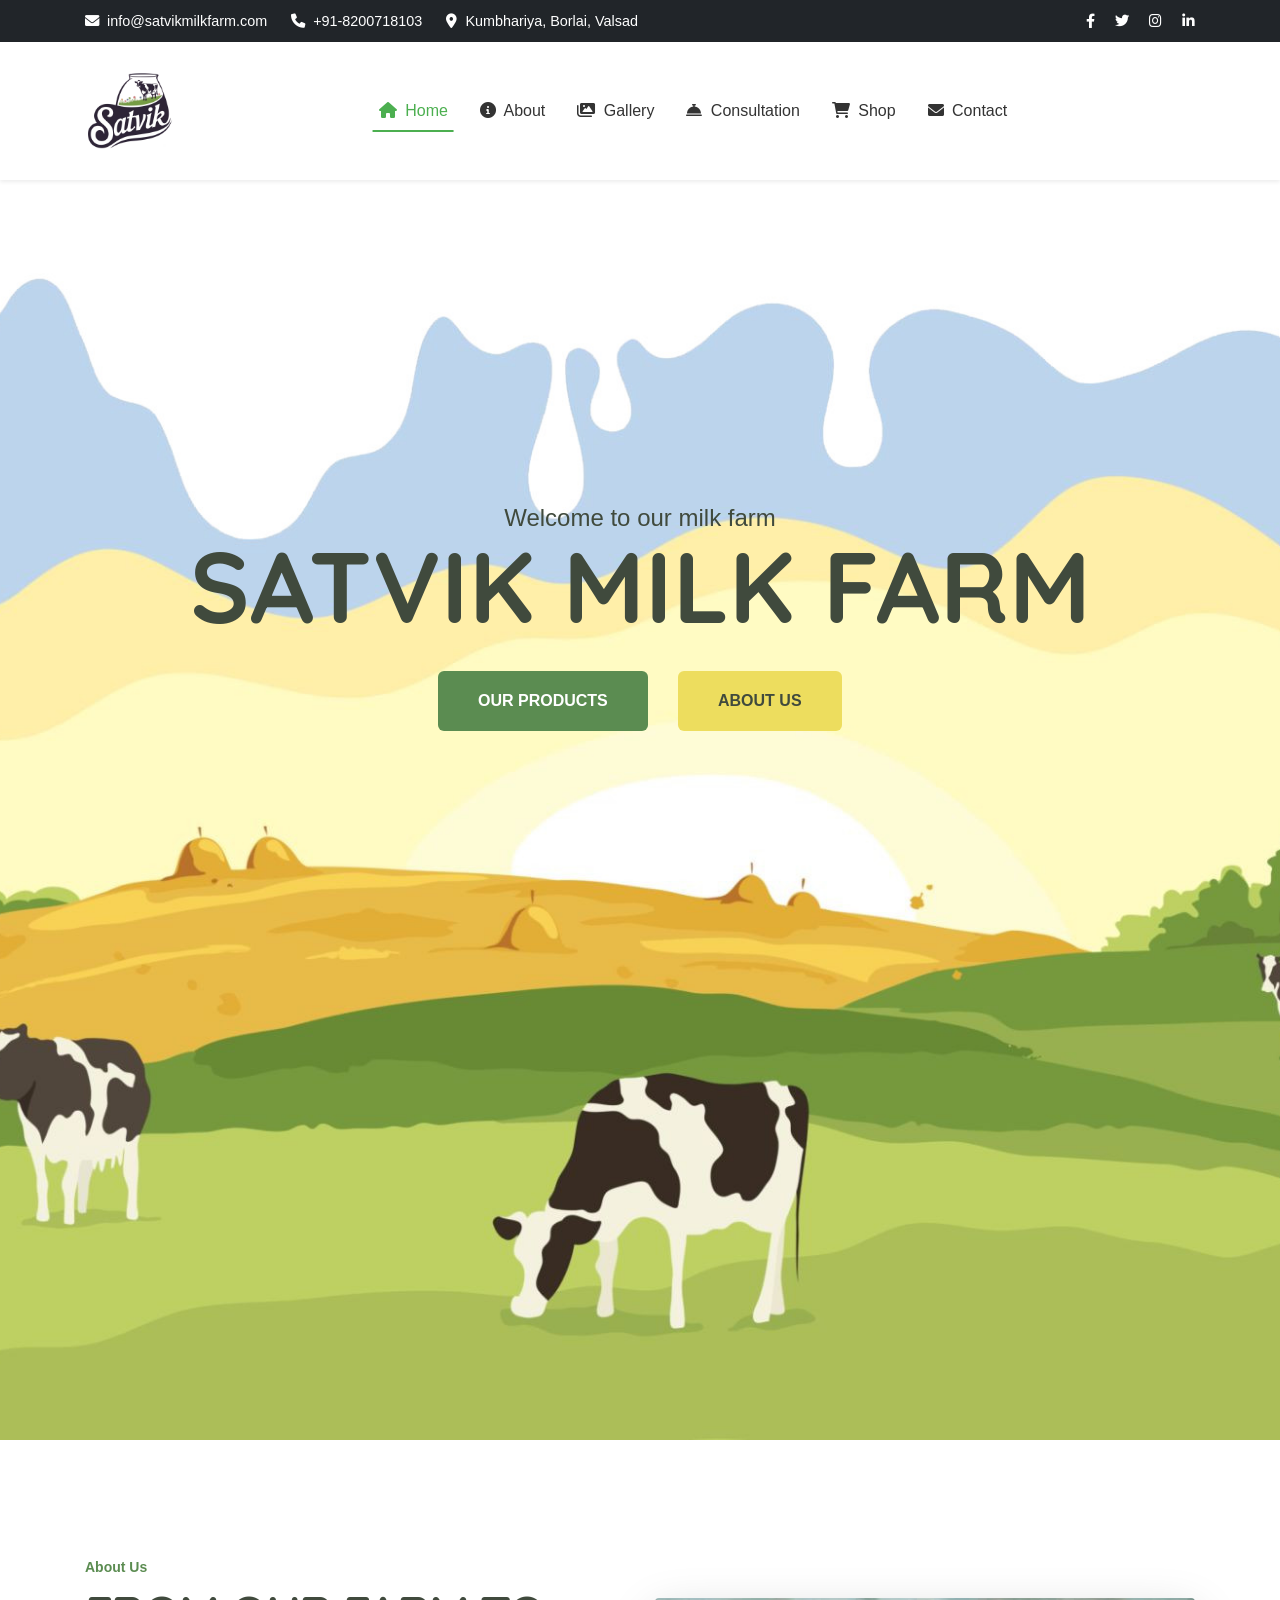
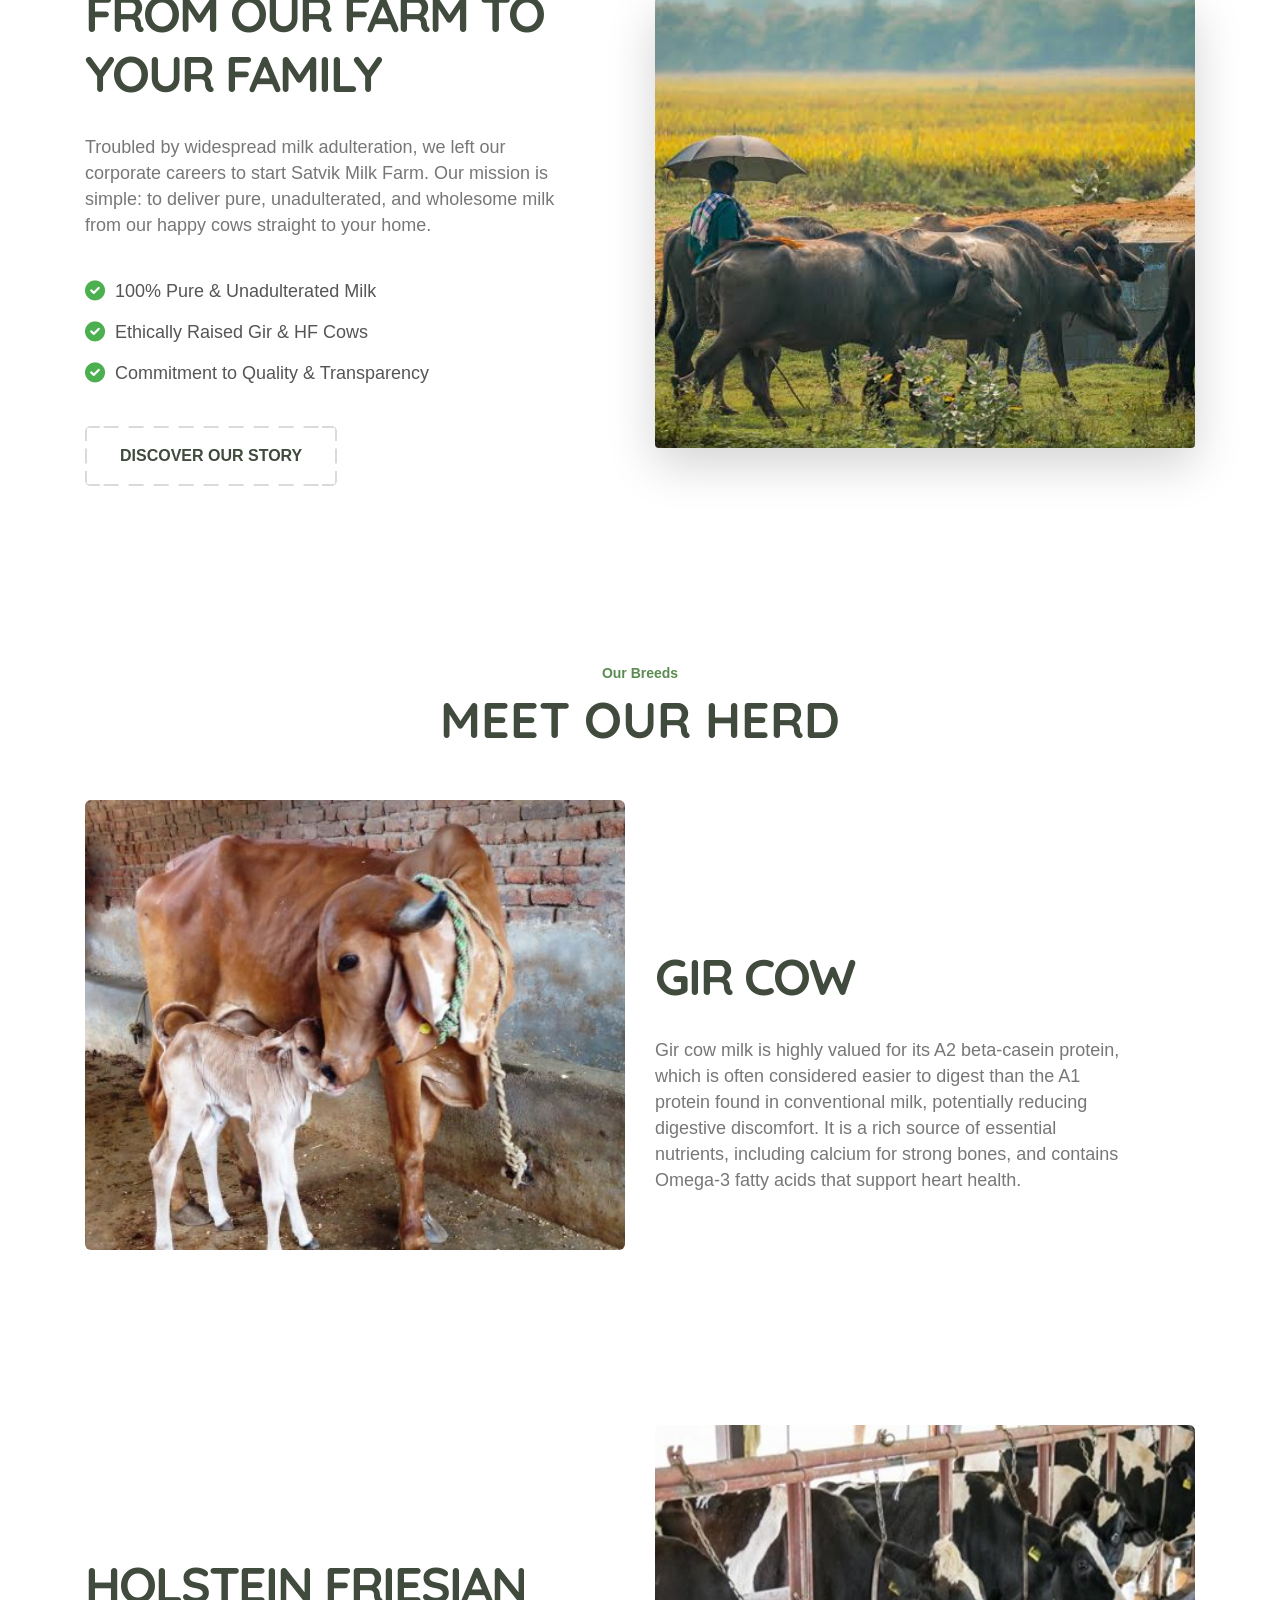
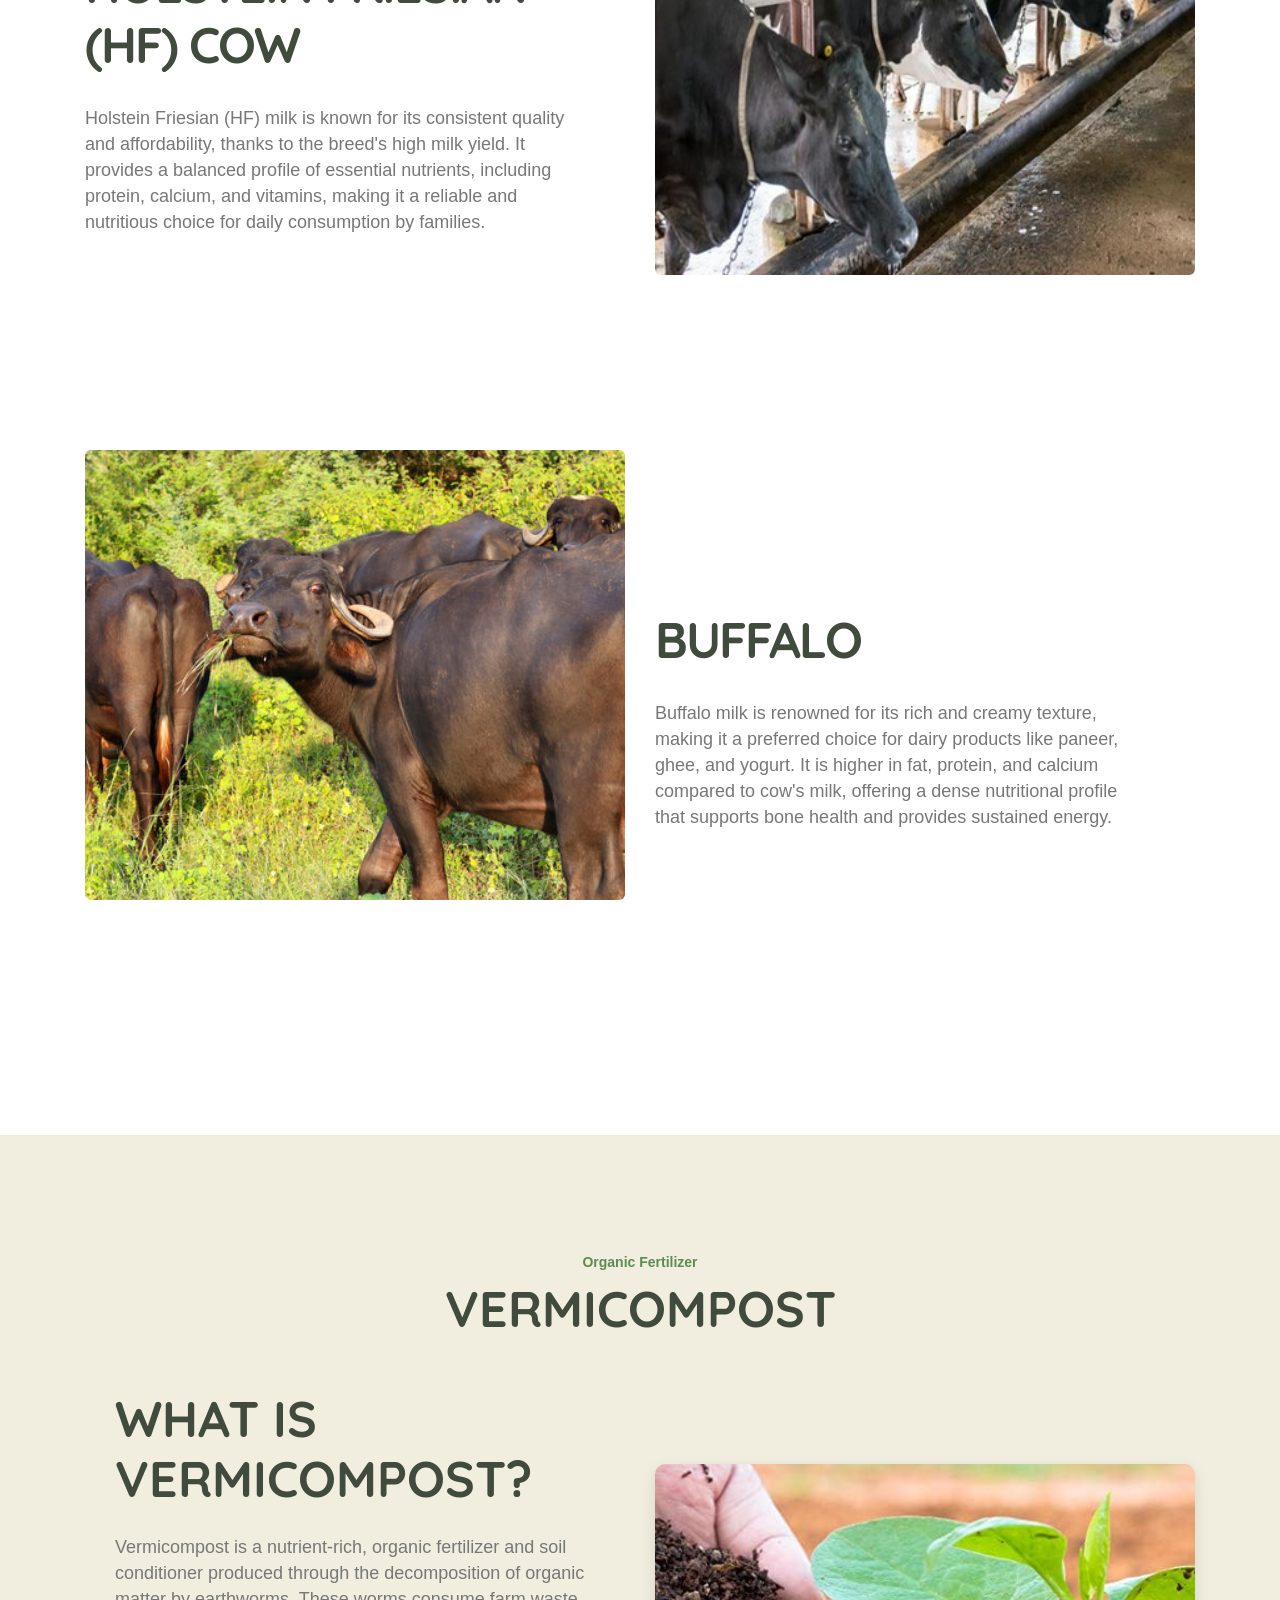
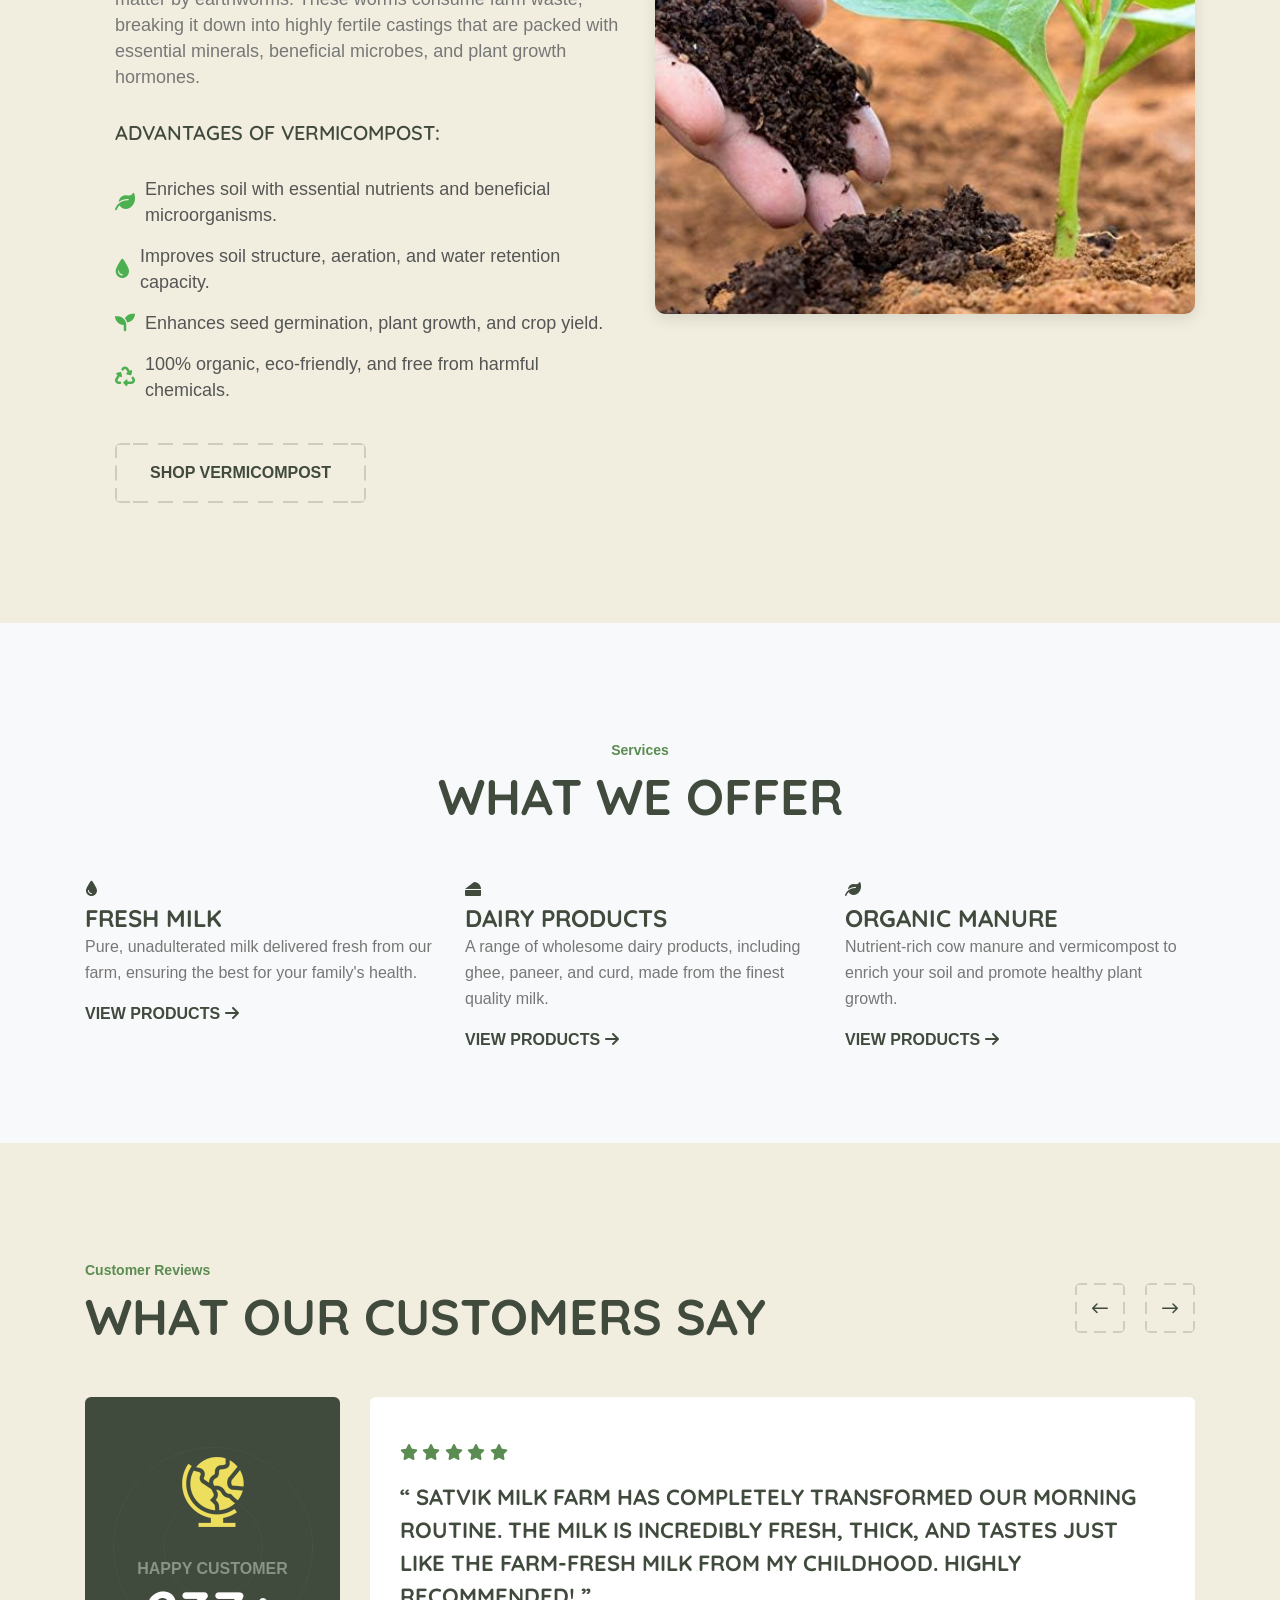
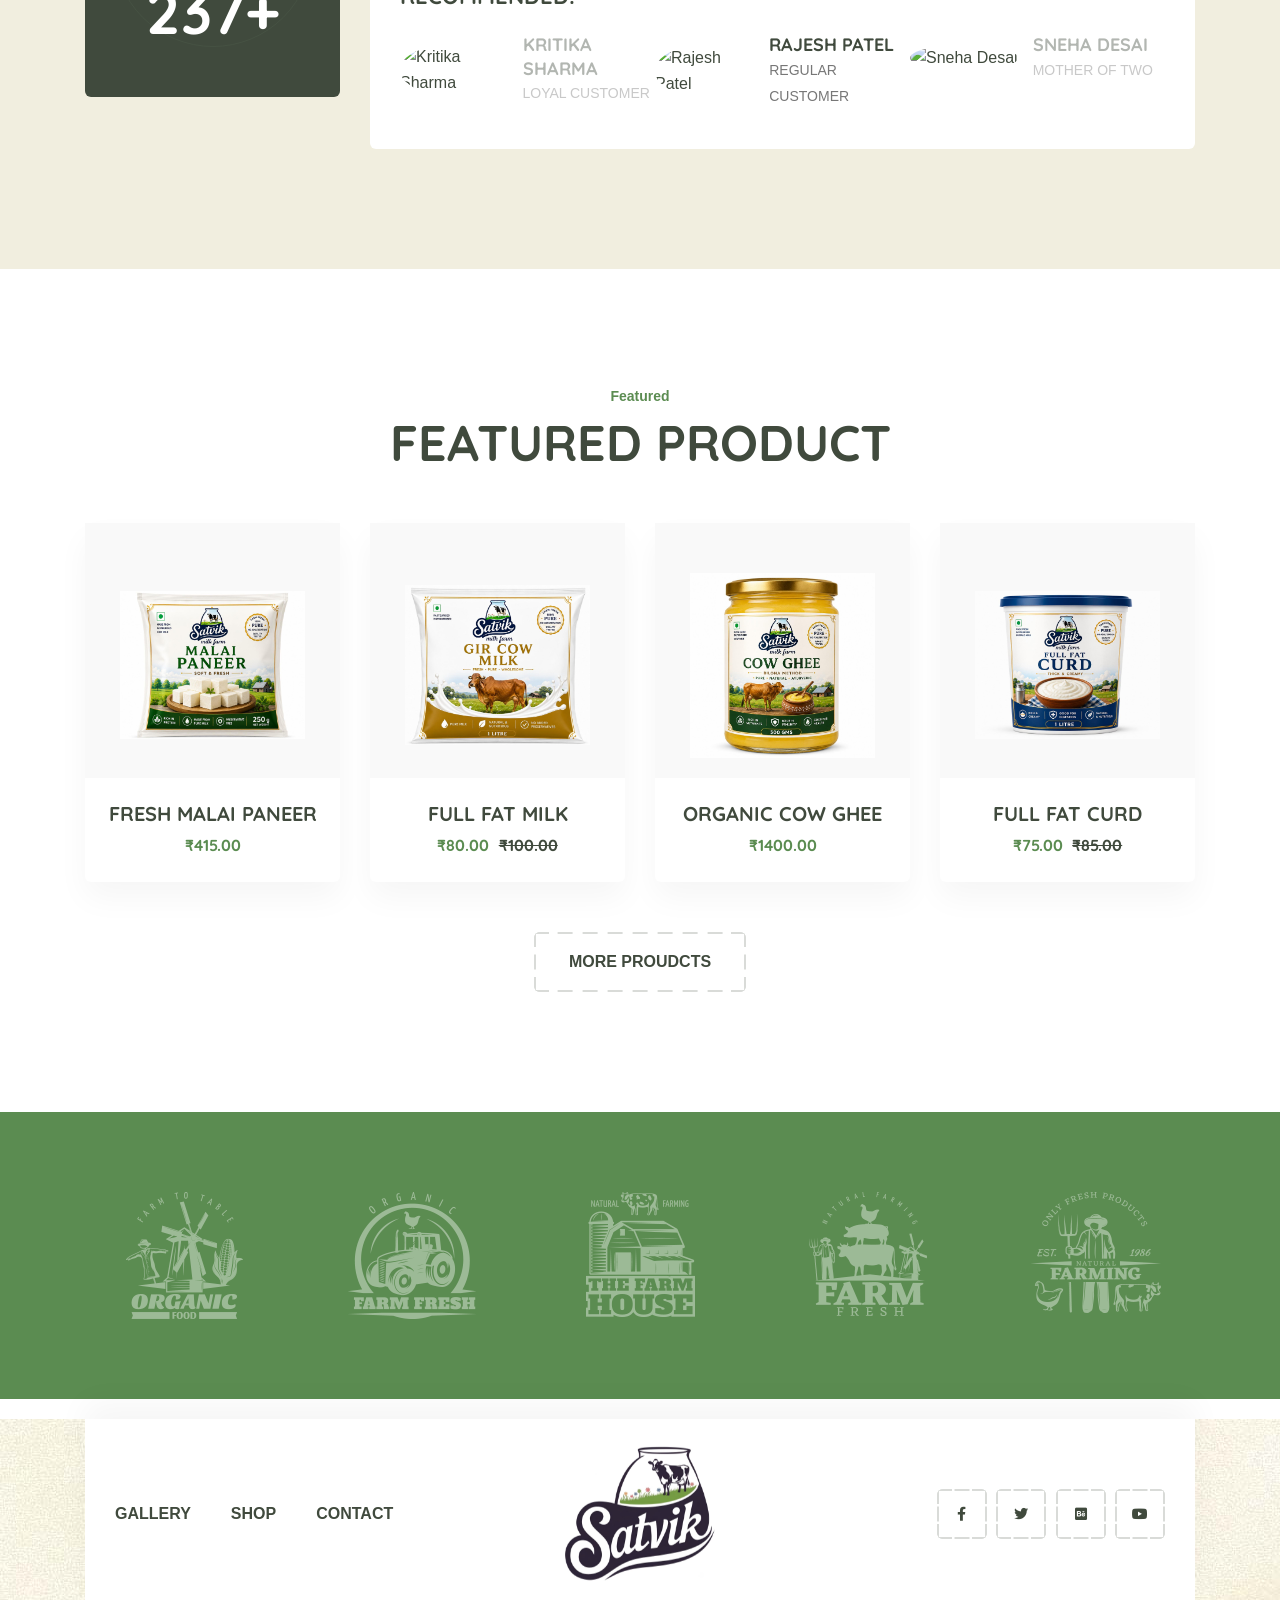
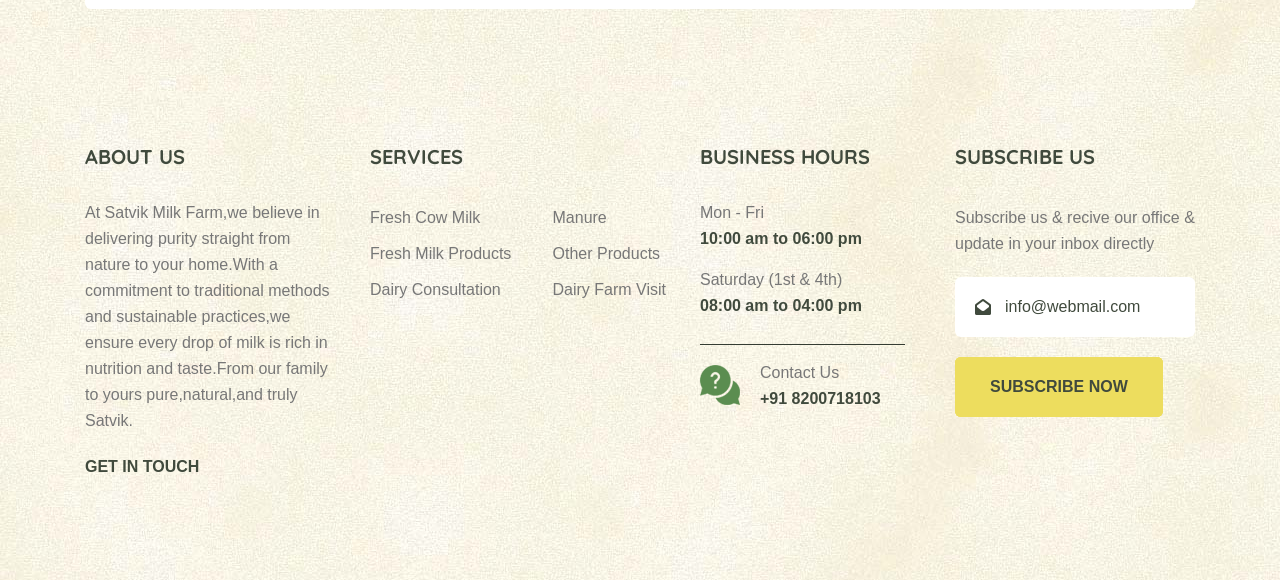
==== commit e38c7bf4: "Rename 'Satvik Dairy' to 'Satvik Milk Farm' Updated references from 'Satvik Dairy' to 'Satvik Milk F" ====
--- a/index.html
+++ b/index.html
@@ -3,7 +3,7 @@
   <head>
     <meta charset="utf-8" />
     <meta http-equiv="x-ua-compatible" content="ie=edge" />
-    <title>Satvik Dairy</title>
+    <title>Satvik Milk Farm</title>
     <meta name="description" content="" />
     <meta name="viewport" content="width=device-width, initial-scale=1" />
 
@@ -667,7 +667,7 @@
           <a class="navbar-brand" href="index.html">
             <img
               src="assets/img/logo/logo.png"
-              alt="Satvik Dairy"
+              alt="Satvik Milk Farm"
               style="
                 height: 65px;
                 height: 90px;
@@ -739,9 +739,9 @@
                 <div class="col-xl-12">
                   <div class="bd-hero__content-2 text-center">
                     <span class="animated fadeInUp"
-                      >Welcome to our dairy farm</span
+                      >Welcome to our milk farm</span
                     >
-                    <h2 class="animated fadeInUp">Satvik Dairy</h2>
+                    <h2 class="animated fadeInUp">Satvik Milk Farm</h2>
                     <div
                       class="bd-hero__btn-wrapper justify-content-center animated fadeInDown"
                     >
@@ -774,7 +774,7 @@
                     From Our Farm to Your Family
                   </h2>
                   <p class="bd-section__paragraph">
-                    Troubled by widespread milk adulteration, we left our corporate careers to start Satvik Dairy Farm. Our mission is simple: to deliver pure, unadulterated, and wholesome milk from our happy cows straight to your home.
+                    Troubled by widespread milk adulteration, we left our corporate careers to start Satvik Milk Farm. Our mission is simple: to deliver pure, unadulterated, and wholesome milk from our happy cows straight to your home.
                   </p>
                 </div>
                 <div class="bd-about__features-list mb-40">
@@ -791,7 +791,7 @@
               <div class="bd-about__image-wrapper text-center mb-60 wow fadeInRight" data-wow-delay=".3s" style="visibility: visible; animation-delay: 0.3s; animation-name: fadeInRight;">
                 <img
                   src="assets/img/about/farm.jpg"
-                  alt="A panoramic view of Satvik Dairy Farm with happy cows"
+                  alt="A panoramic view of Satvik Milk Farm with happy cows"
                   class="img-fluid rounded shadow-lg"
                   style="max-height: 450px; width: 100%; object-fit: cover"
                 />
@@ -877,7 +877,7 @@
                 <img
                   class="bd-about__image-3"
                   src="assets/img/about/buf.jpg"
-                  alt="Buffalo at Satvik Dairy Farm"
+                  alt="Buffalo at Satvik Milk Farm"
                   style="height: 450px; object-fit: cover; width: 100%"
                 />
                 <div class="bd-about__cercle"></div>
@@ -1056,7 +1056,7 @@
                           <i class="fa-solid fa-star"></i>
                         </div>
                         <h3>
-                          “ Satvik Dairy has completely transformed our morning routine. The milk is incredibly fresh, thick, and tastes just like the farm-fresh milk from my childhood. Highly recommended! ”
+                          “ Satvik Milk Farm has completely transformed our morning routine. The milk is incredibly fresh, thick, and tastes just like the farm-fresh milk from my childhood. Highly recommended! ”
                         </h3>
                       </div>
                     </div>
@@ -1070,7 +1070,7 @@
                           <i class="fa-solid fa-star"></i>
                         </div>
                         <h3>
-                          “ We have been using Gir cow milk from Satvik Dairy for a few months now. It's easily digestible and my kids absolutely love the taste. It's reassuring to know it's unadulterated. ”
+                          “ We have been using Gir cow milk from Satvik Milk Farm for a few months now. It's easily digestible and my kids absolutely love the taste. It's reassuring to know it's unadulterated. ”
                         </h3>
                       </div>
                     </div>
@@ -1084,7 +1084,7 @@
                           <i class="fa-solid fa-star"></i>
                         </div>
                         <h3>
-                          “ The quality of the ghee is exceptional! It has the perfect aroma and granules, exactly how traditional ghee should be. Satvik Dairy never disappoints. ”
+                          “ The quality of the ghee is exceptional! It has the perfect aroma and granules, exactly how traditional ghee should be. Satvik Milk Farm never disappoints. ”
                         </h3>
                       </div>
                     </div>
@@ -1126,7 +1126,7 @@
                           <i class="fa-solid fa-star"></i>
                         </div>
                         <h3>
-                          “ Satvik Dairy has been our trusted partner for fresh milk. The quality and purity are unmatched, and the delivery is always on time. ”
+                          “ Satvik Milk Farm has been our trusted partner for fresh milk. The quality and purity are unmatched, and the delivery is always on time. ”
                         </h3>
                       </div>
                     </div>
@@ -1140,7 +1140,7 @@
                           <i class="fa-solid fa-star"></i>
                         </div>
                         <h3>
-                          “ The organic manure from Satvik Dairy has worked wonders for my garden. The plants are healthier and blooming beautifully. ”
+                          “ The organic manure from Satvik Milk Farm has worked wonders for my garden. The plants are healthier and blooming beautifully. ”
                         </h3>
                       </div>
                     </div>
@@ -1645,7 +1645,7 @@
                     </div>
                     <div class="bd-footer__paragraph">
                       <p>
-                        At Satvik Dairy Farm,we believe in delivering purity
+                        At Satvik Milk Farm,we believe in delivering purity
                         straight from nature to your home.With a commitment to
                         traditional methods and sustainable practices,we ensure
                         every drop of milk is rich in nutrition and taste.From
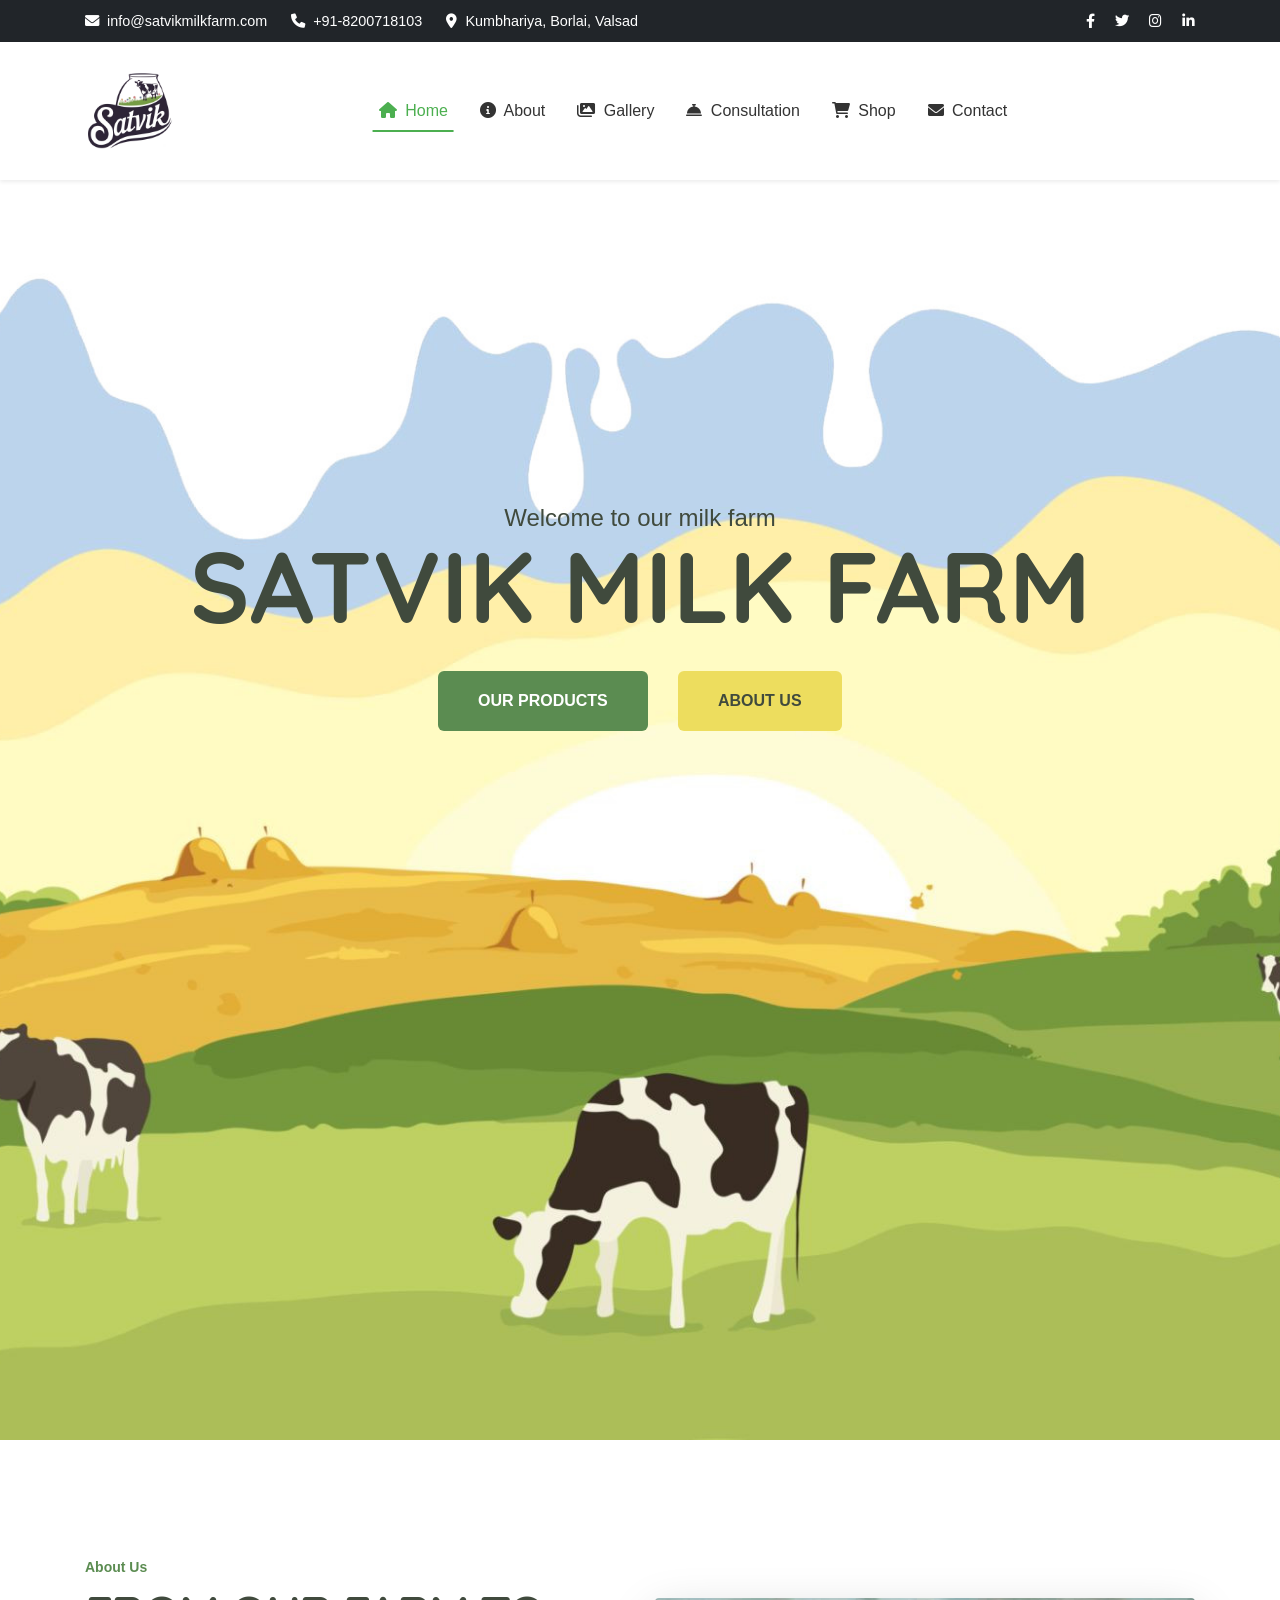
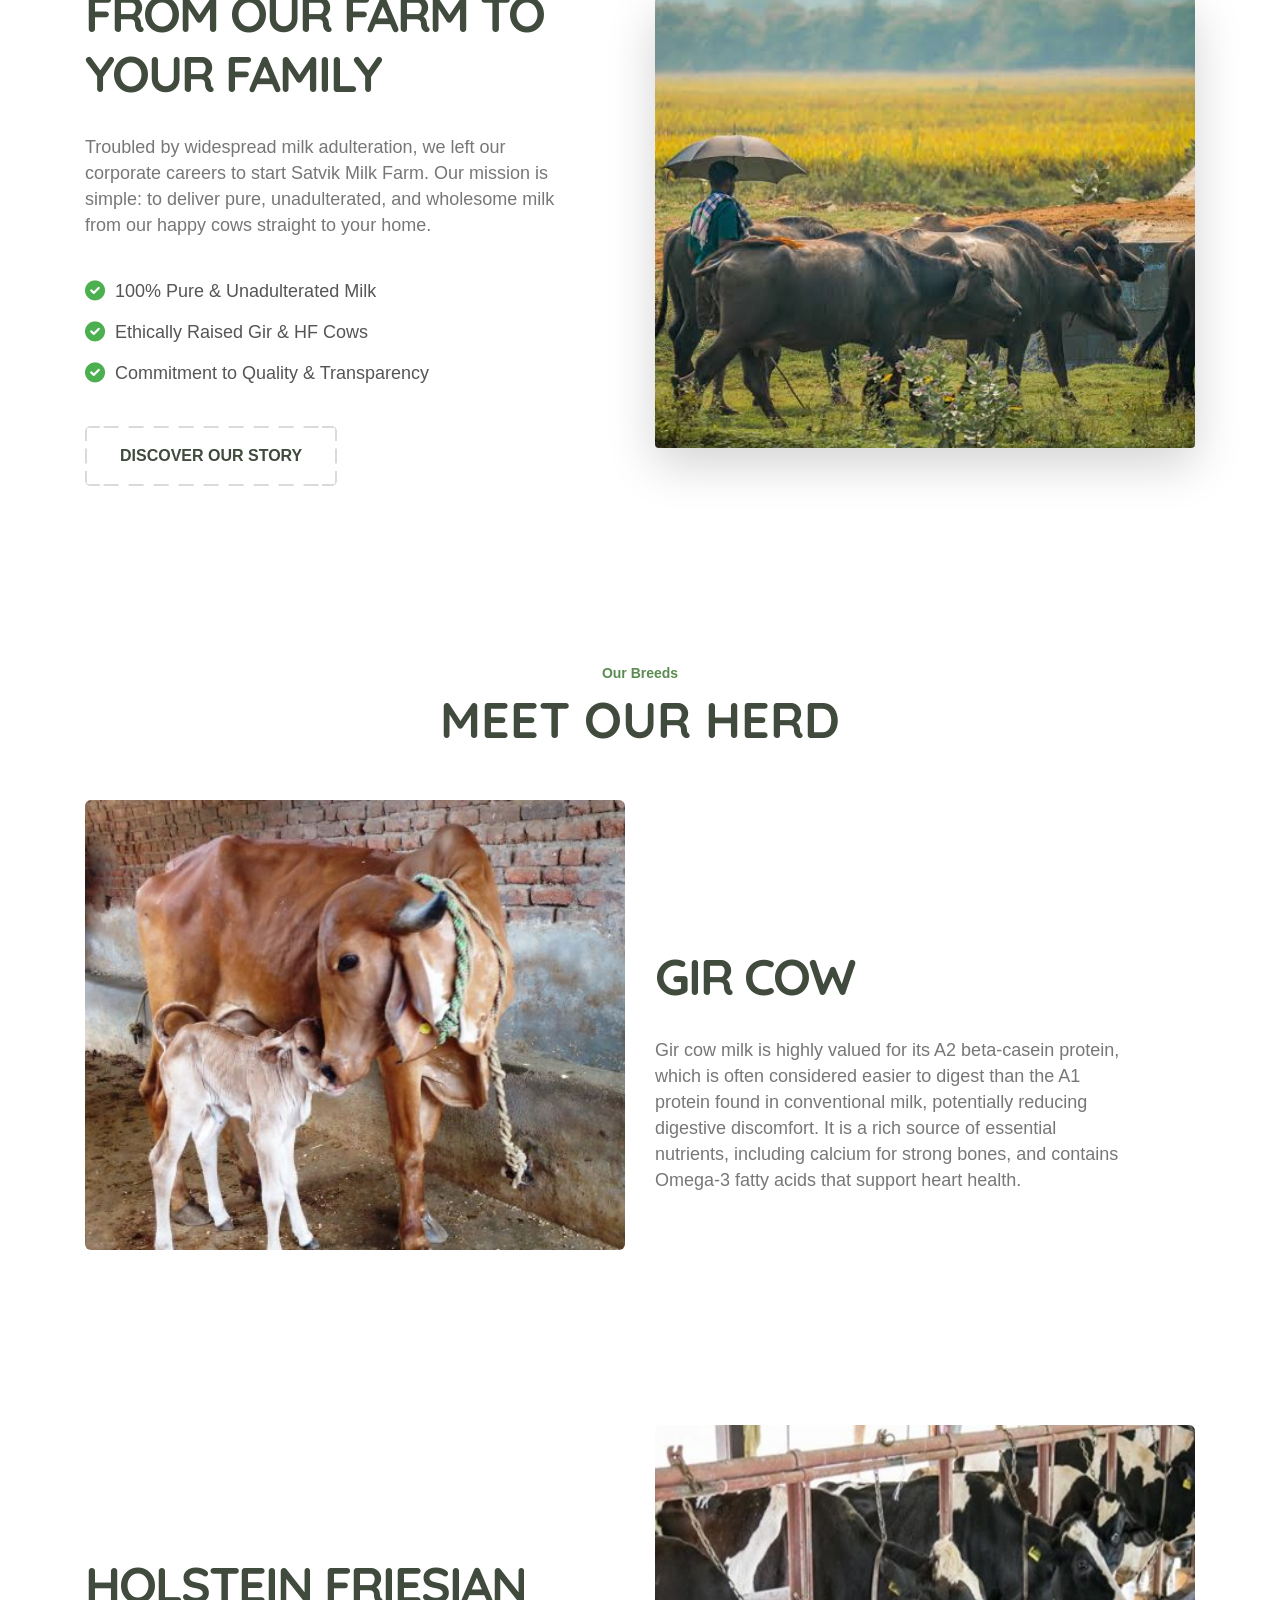
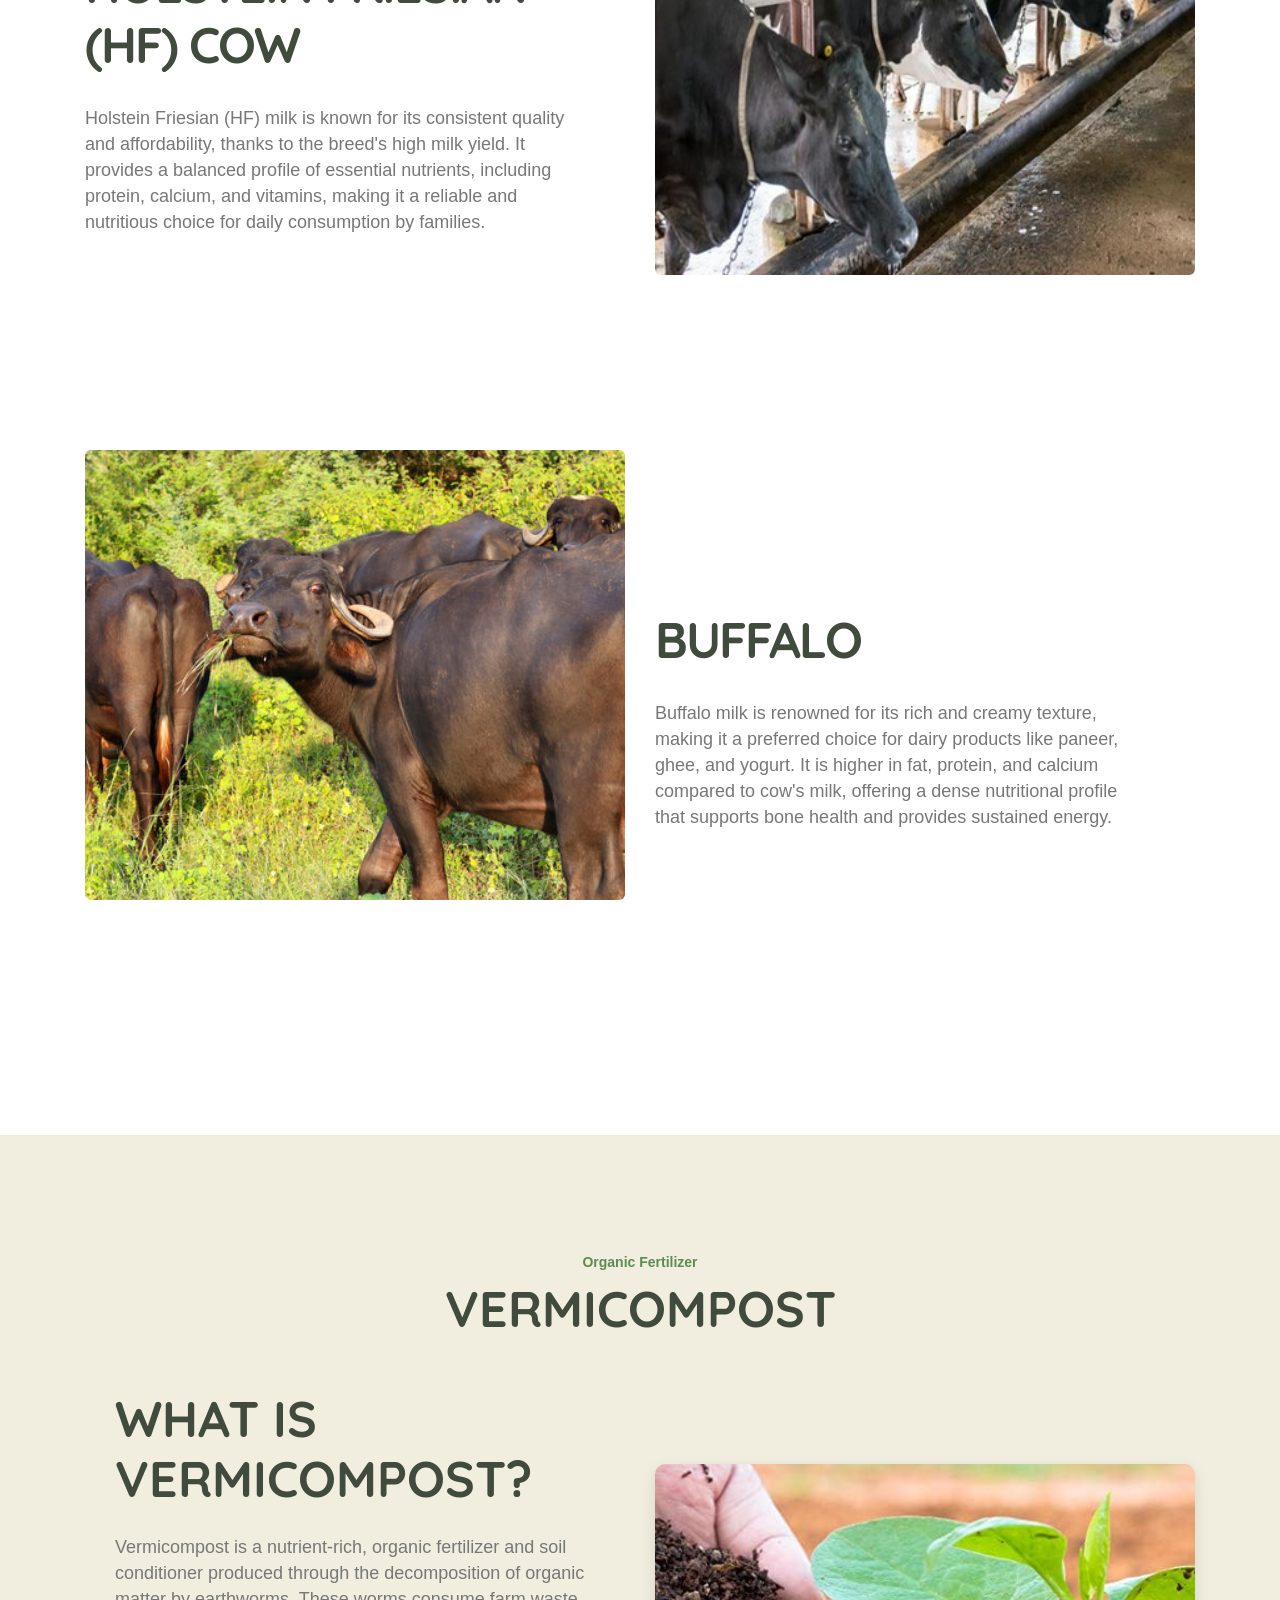
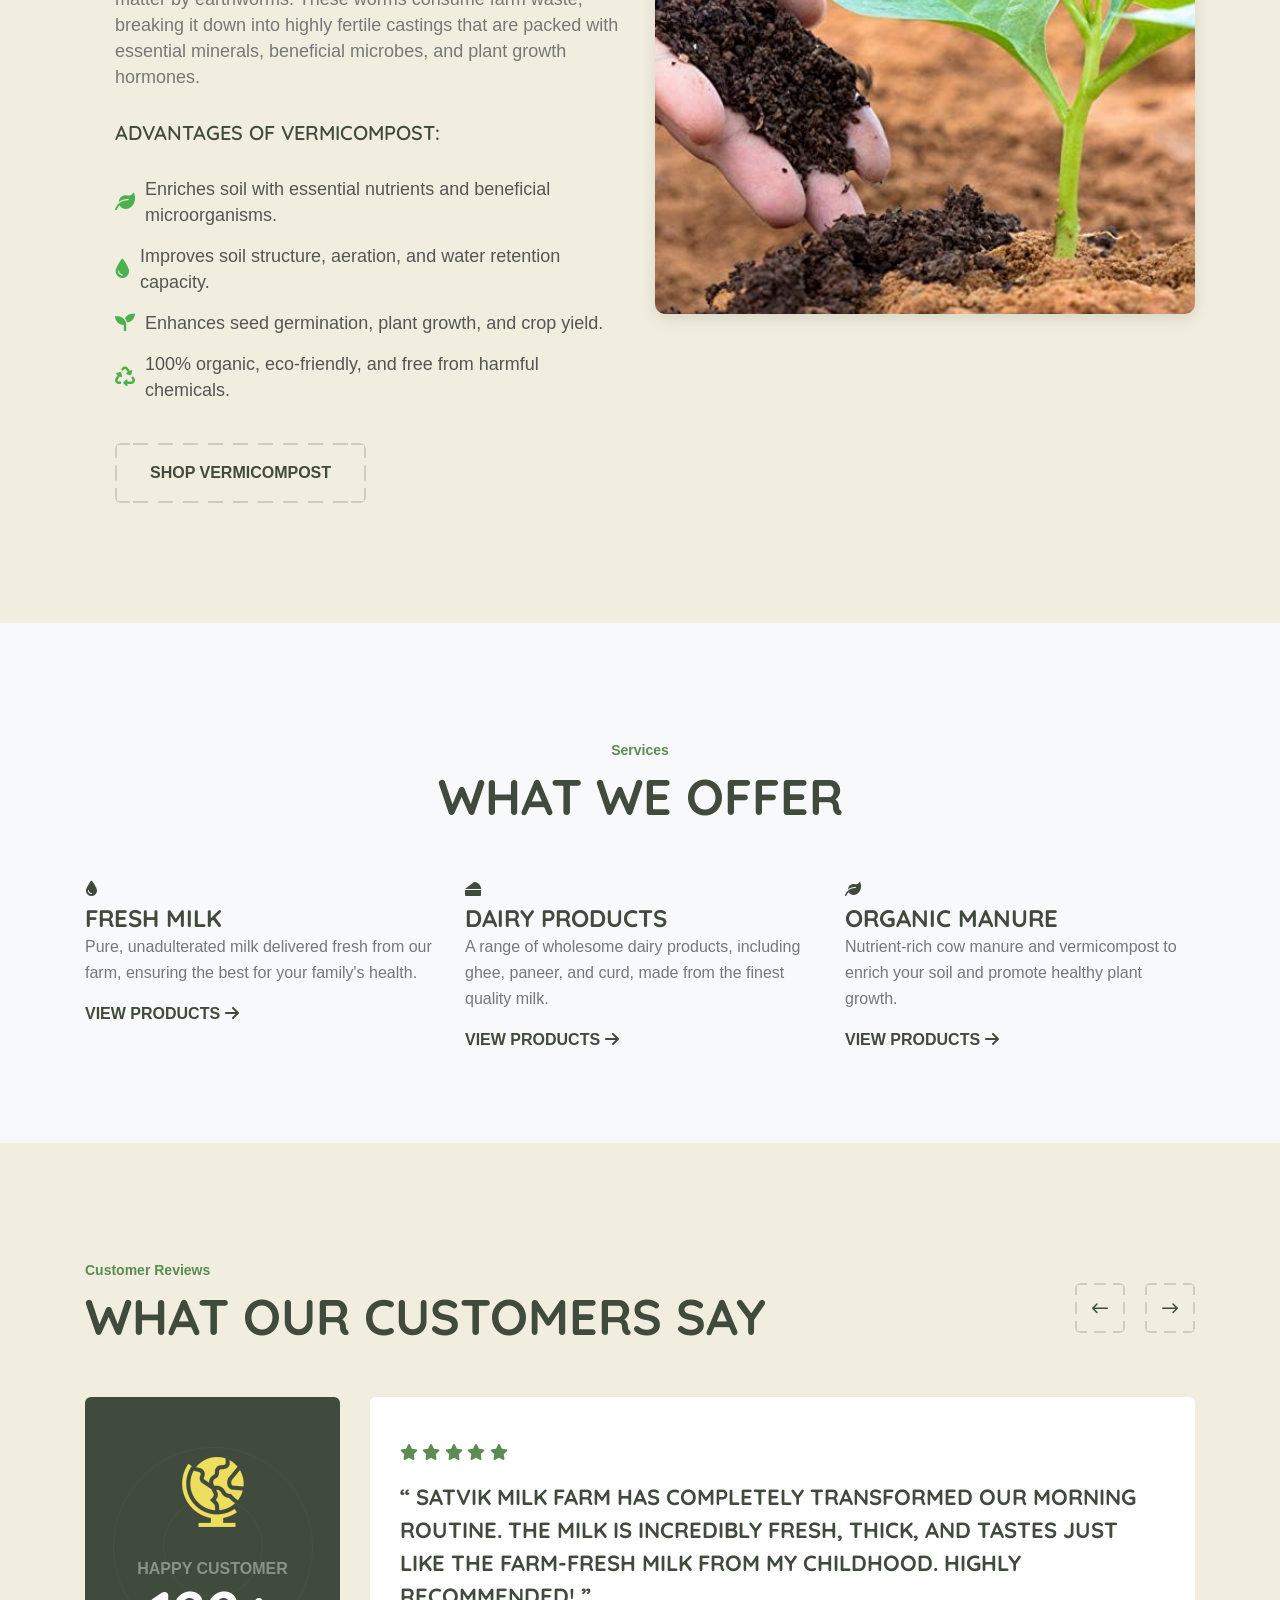
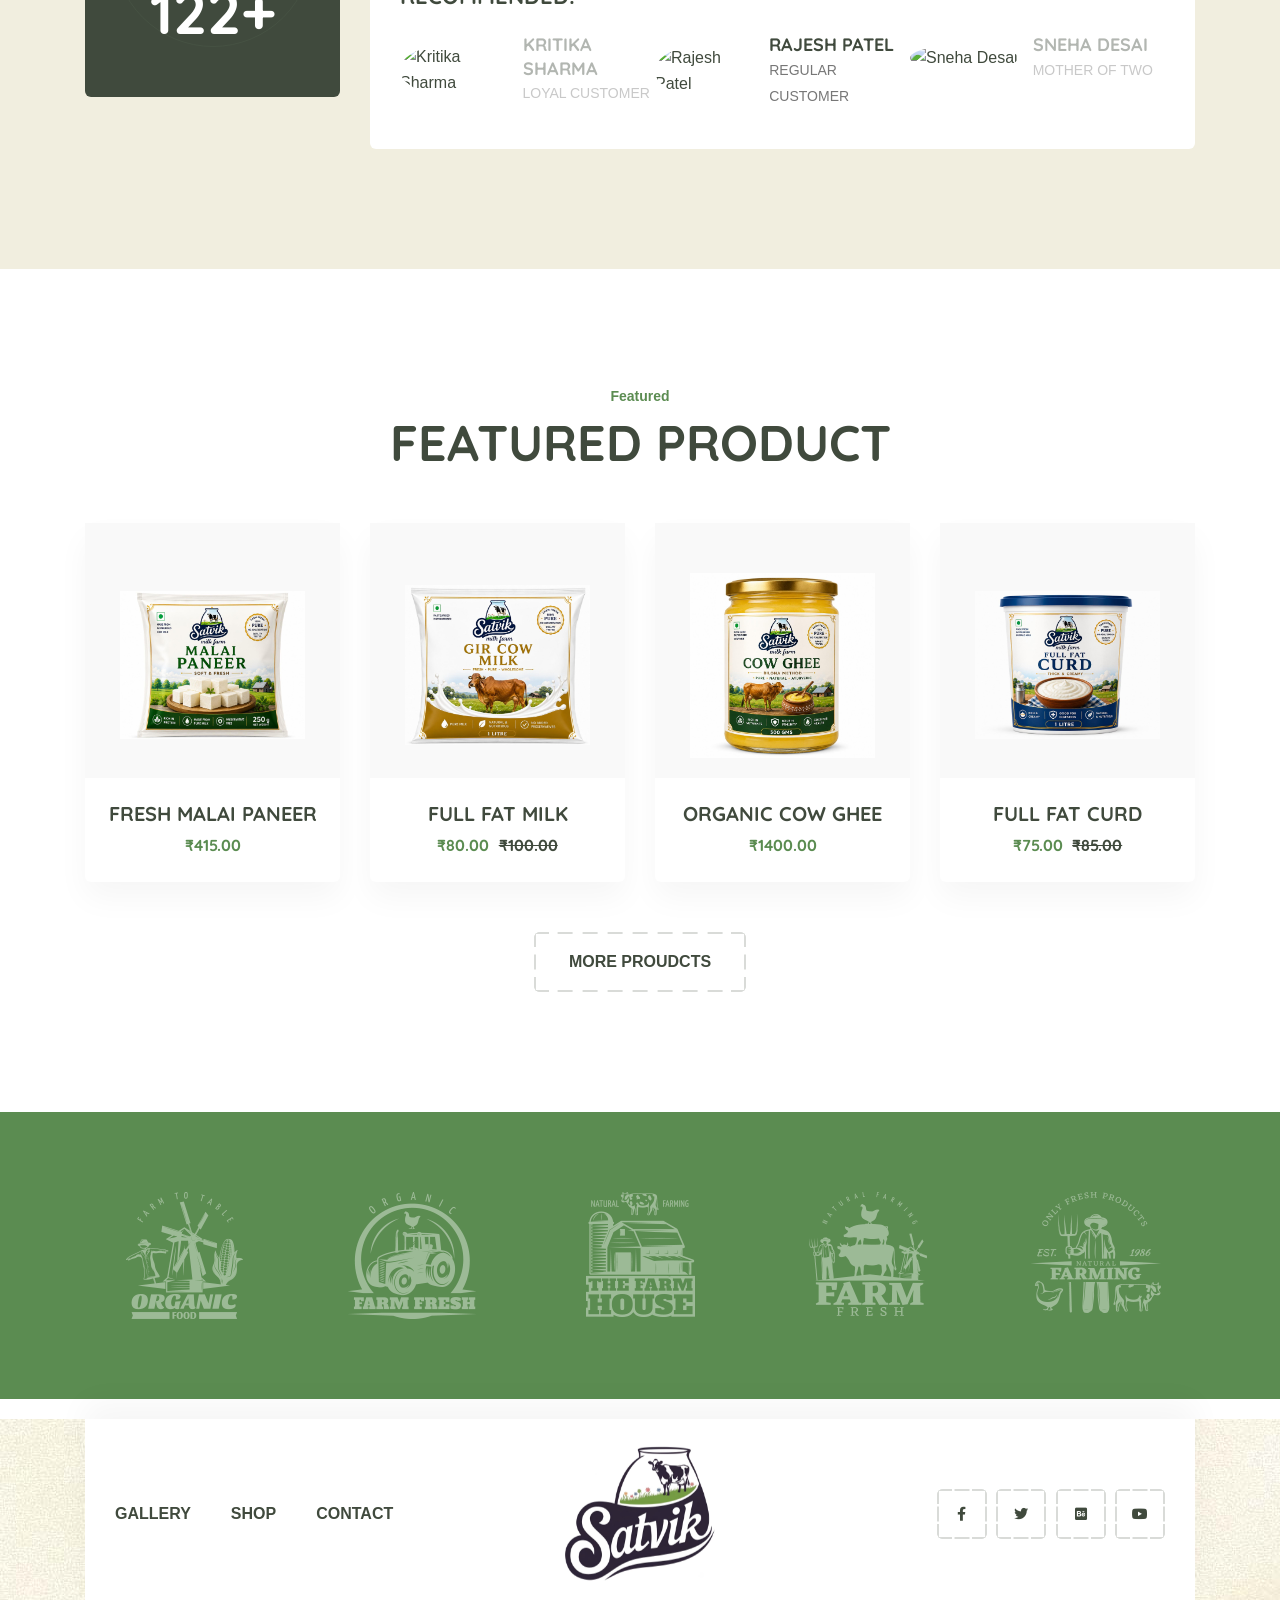
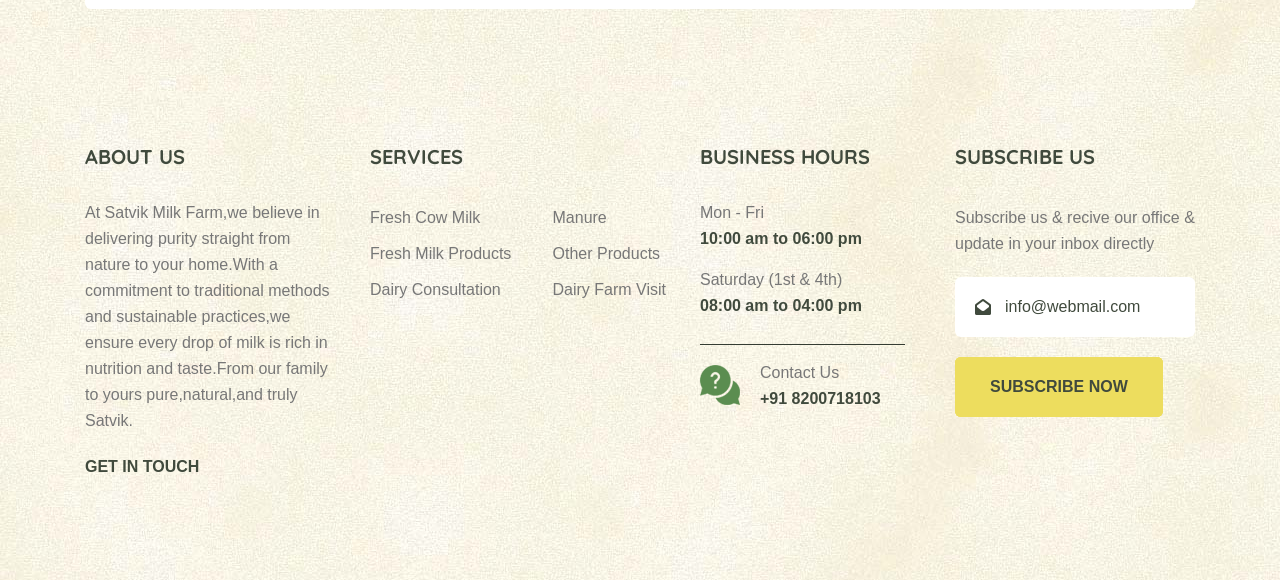
==== commit f3cdca33: "Add Google site verification to index.html Added Google site verification meta tag." ====
--- a/index.html
+++ b/index.html
@@ -6,6 +6,7 @@
     <title>Satvik Milk Farm</title>
     <meta name="description" content="" />
     <meta name="viewport" content="width=device-width, initial-scale=1" />
+    <meta name="google-site-verification" content="jV_4SER_h6oZQjjhk5ZEr_ik_1rUpkruZqrOP8uOcWU" />
 
     <!-- Place favicon.ico in the root directory -->
     <link
